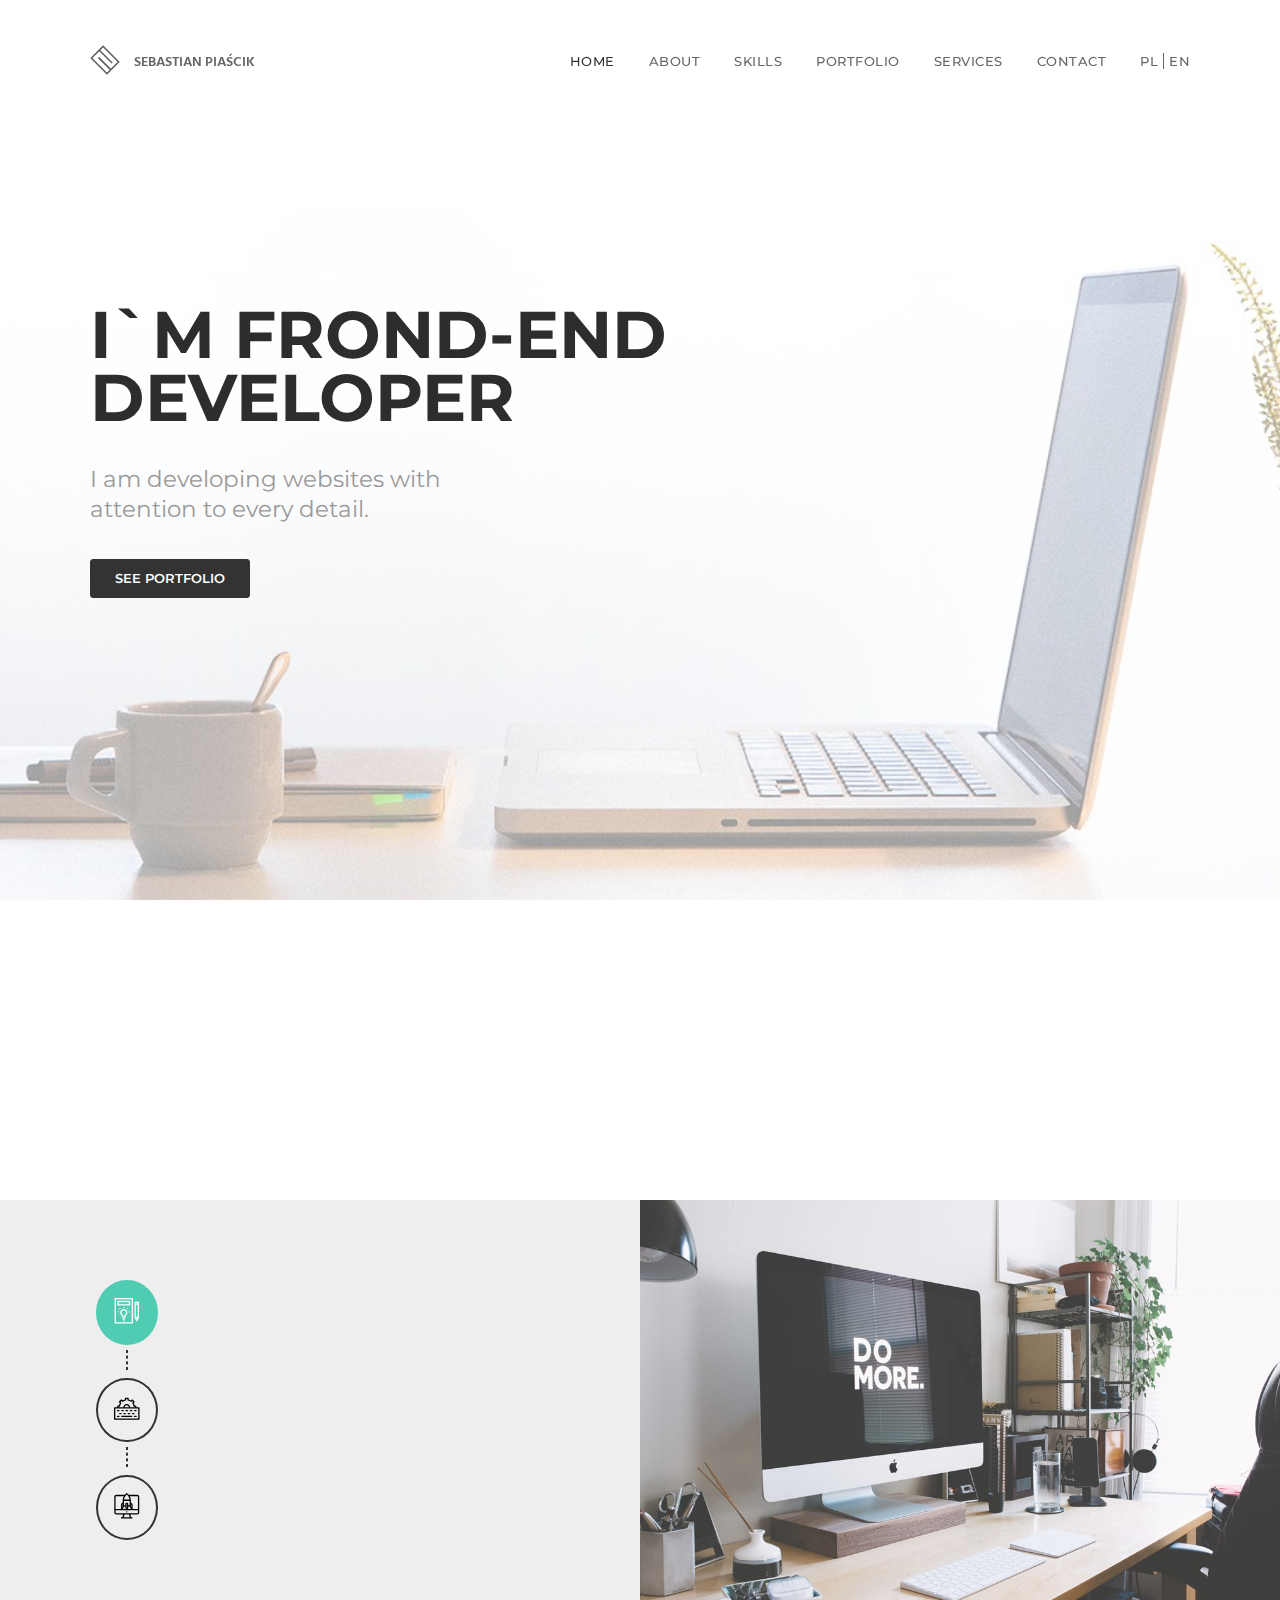
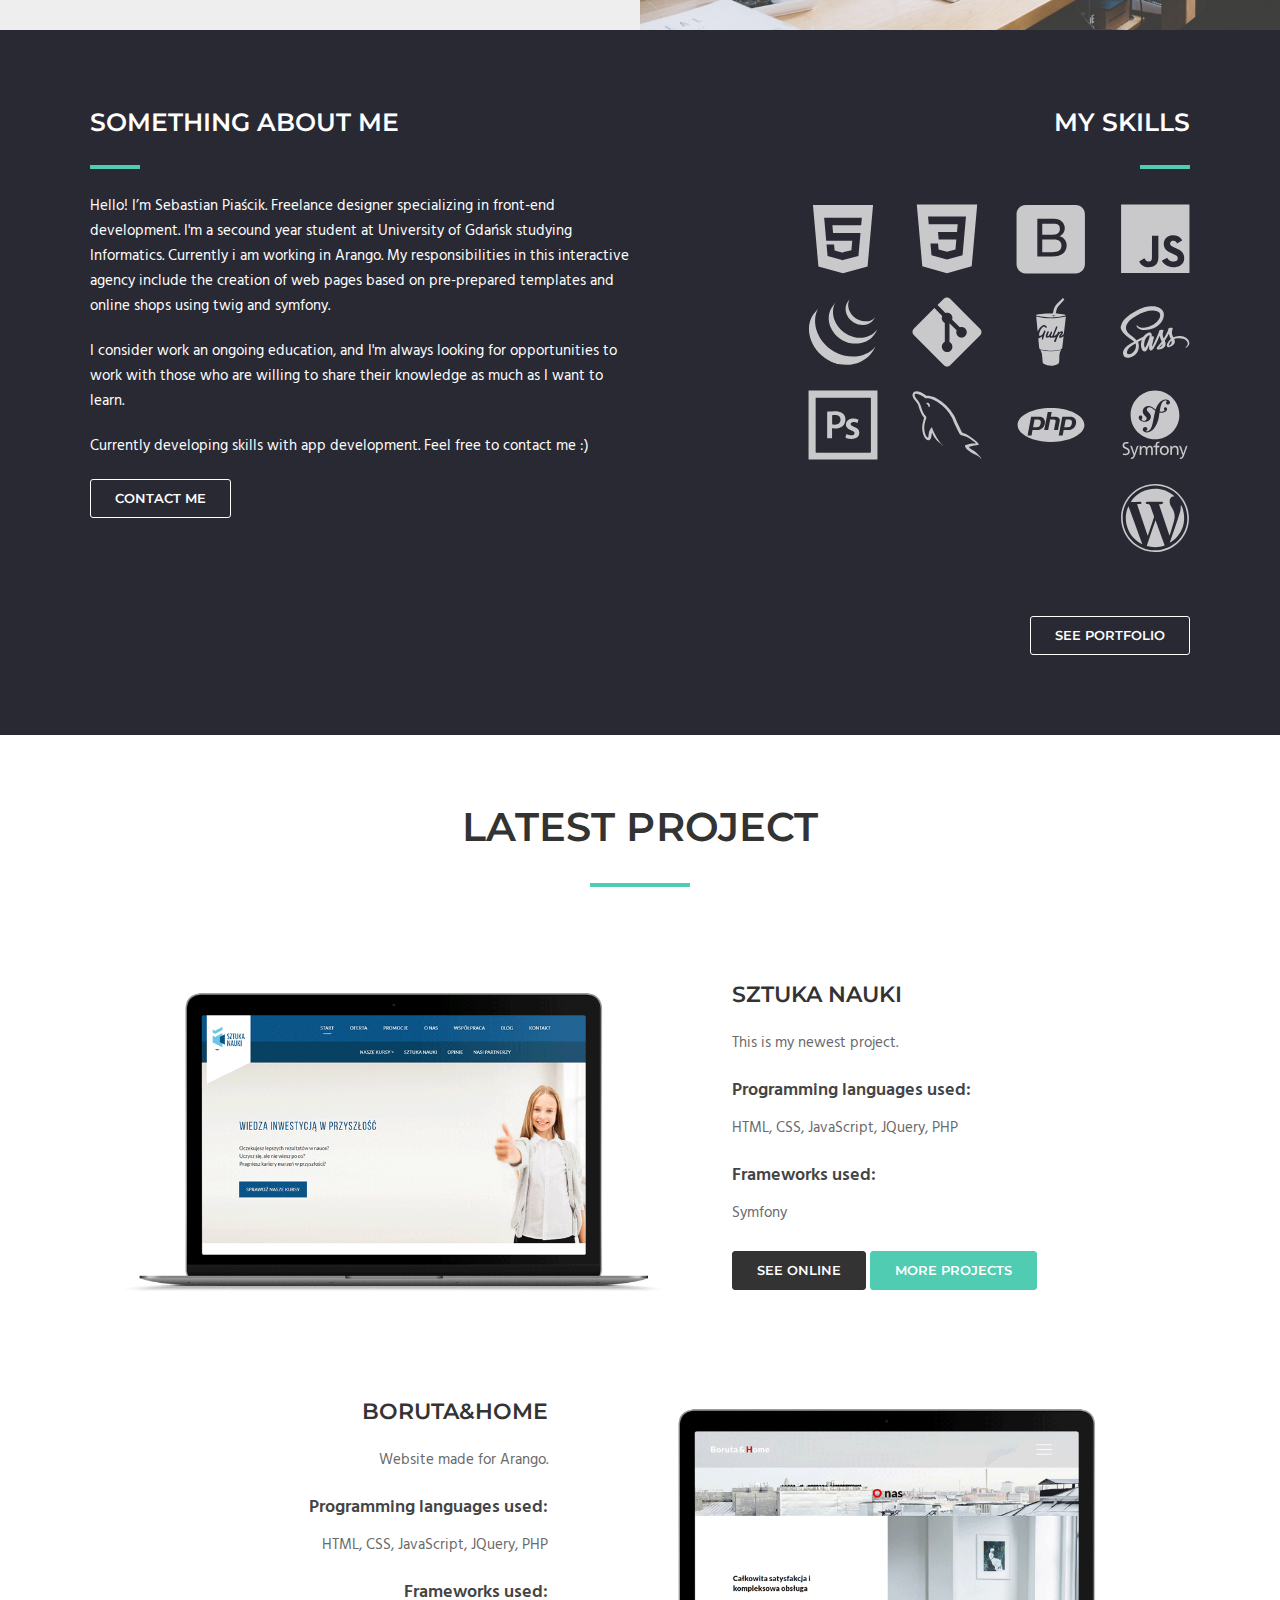
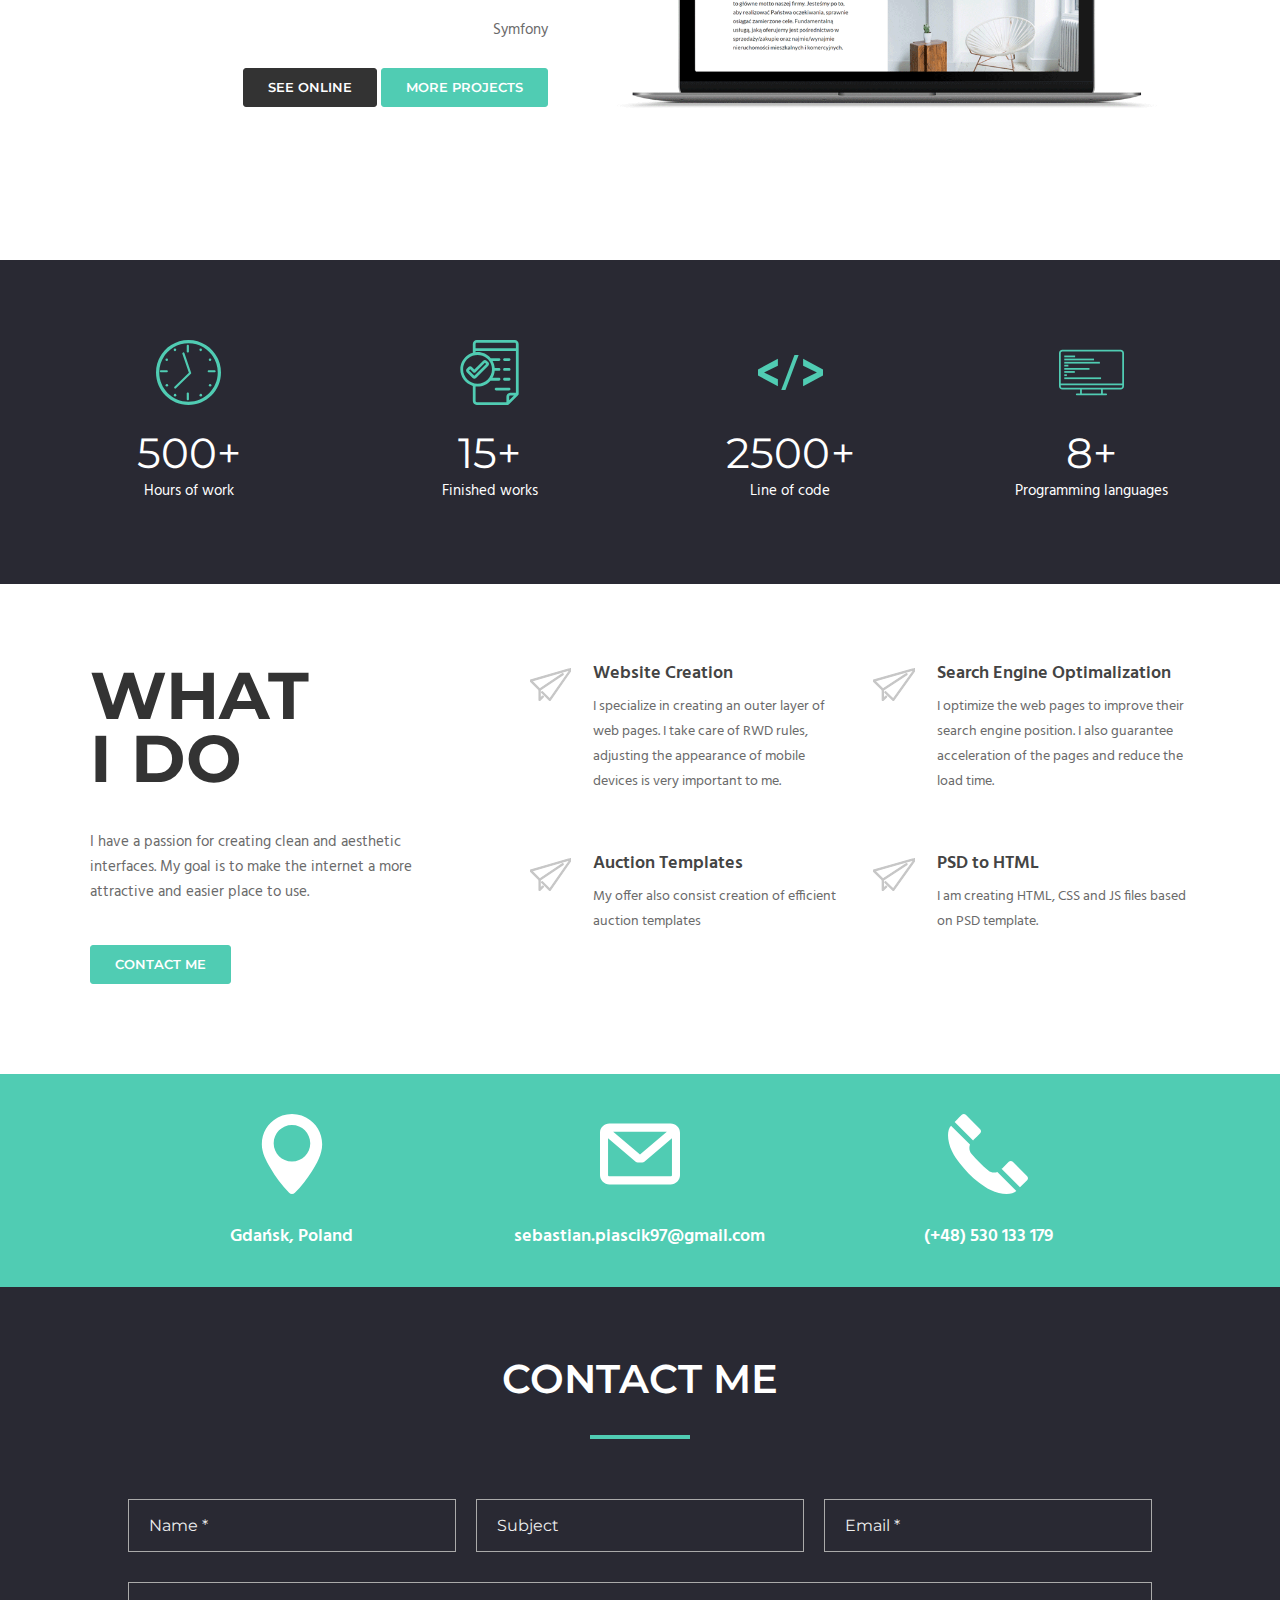
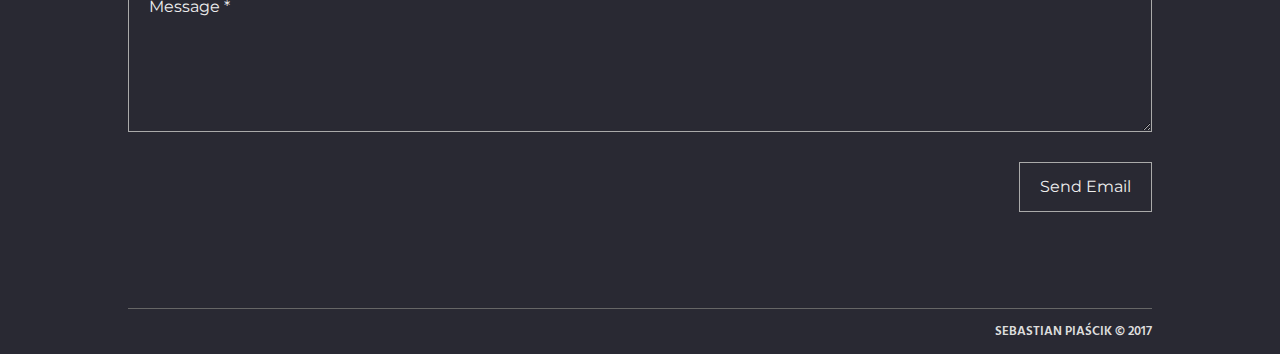
==== en/index.html @ a7806776 "Initial commit" ====
<!DOCTYPE html>
<html lang="en-US">

<head>
    <title>Sebastian Piaścik - Freelancer - Front-end Developer | Portfolio</title>

    <meta charset="utf-8" />
    <meta name="viewport" content="width=device-width, initial-scale=1.0">
    <meta name="author" content="Sebastian">
    <meta name="keywords" content="sebastian piascik, portfolio, web designer, front-end developer, freelancer, strony internetowe, tworca stron">
    <meta name="description" content="Sebastian Piaścik - Front-end developer. Freelance designer specializing in creating responsive websites, allegro templates and simple online stores. Check out my portfolio.">
    <meta name="google-site-verification" content="376Qhj6izyLeun8e3hG7ulQBFDxKnTTjyItqfD8CO_0" />
    <meta property="og:url" content="http://sebastian-piascik.pl">
    <meta property="og:type" content="website">
    <meta property="og:title" content="Sebastian Piaścik - Freelancer - Front-end Developer | Portfolio">
    <meta property="og:description" content="Sebastian Piaścik - Front-end developer. Freelance designer specializing in creating responsive websites, allegro templates and simple online stores. Check out my portfolio.">
    <meta property="og:image" content="http://sebastian-piascik.pl/logo.jpg">
    <!--
    <meta http-equiv="Expires" content="0" />
	<meta http-equiv="Cache-Control" content="no-store, no-cache, must-revalidate" />
	<meta http-equiv="Cache-Control" content="post-check=0, pre-check=0" />
	<meta http-equiv="Pragma" content="no-cache" />
-->

    <link rel="shortcut icon" href="../images/logo666.png" hreflang="en-US">

    <link rel="stylesheet" href="../css/bootstrap.min.css">
    <link rel="stylesheet" href="../css/material-design-iconic-font/material-design-iconic-font.min.css">

    <link rel="stylesheet" href="../css/custom.min.css">
    <link rel="stylesheet" href="../css/style.min.css">
    <link rel="stylesheet" href="../css/responsive.css">



</head>

<body>





    <div class="nav">
        <div class="nav-logo">
            <img src="../images/logo666.png" alt="logo">
            <p>Sebastian Piaścik</p>
        </div>
        <div class="nav-content section-content flex">
            <div class="nav-logo">
                <img src="../images/logo666.png" alt="logo">
                <p>Sebastian Piaścik</p>
            </div>
            <div class="nav-ul">
                <ul>
                    <li class="button-home"><a href="" class="active">Home</a></li>
                    <li class="button-about"><a href="">About</a></li>
                    <li class="button-skills"><a href="">Skills</a></li>
                    <li class="button-portfolio"><a href="">Portfolio</a></li>
                    <li class="button-services"><a href="">Services</a></li>
                    <li class="button-contact"><a href="">Contact</a></li>
                    <li><a href="../" class="lang"><span>PL</span></a><a href="" class="lang"><span>EN</span></a></li>
                </ul>
            </div>
            <div class="hamburger">
                <div class="bar bar-1"></div>
                <div class="bar bar-2"></div>
                <div class="bar bar-3"></div>
            </div>
        </div>
        <div class="hamburger">
            <div class="hamburger-content">
                <div class="bar bar-1"></div>
                <div class="bar bar-2"></div>
                <div class="bar bar-3"></div>
            </div>
        </div>
    </div>




    <div class="wallpaper flex" id="home">
        <div class="wallpaper-content section-content">
            <h1>I`m Frond-end<br/>Developer</h1>
            <h3>I am developing websites with<br/>attention to every detail.</h3>
            <div class="buttons">
                <div class="button button-black button-link"><a href="portfolio.html">See portfolio</a></div>
                <div class="button button-color button-contact">Contact me</div>
            </div>
        </div>
    </div>


    <div class="features section">
        <div class="features-content section-content row">
            <div class="feature feature-1 flex col-sm-4">
                <div class="feature-img">
                    <img src="../images/ikony/marketing-icons/dart-board.svg" alt="ikona atuty">
                </div>
                <div class="feature-content">
                    <h6>Stunning Design</h6>
                    <p>I have a passion for creating clean and aesthetic website templates using new development trends.</p>
                    <p class="link link-services">what i do</p>
                </div>
            </div>
            <div class="feature feature-2 flex col-sm-4">
                <div class="feature-img">
                    <img class="feature-bigger" src="../images/ikony/responsive.svg" alt="ikona atuty">
                </div>
                <div class="feature-content">
                    <h6>Responsive Layout</h6>
                    <p>All of my websites are created in a way to adapt to different devices, platforms or browsers.</p>
                    <p class="link link-services">what i do</p>
                </div>
            </div>
            <div class="feature feature-3 flex col-sm-4">
                <div class="feature-img">
                    <img class="feature-bigger" src="../images/ikony/laptop.svg" alt="ikona atuty">
                </div>
                <div class="feature-content">
                    <h6>Pixel Perfect</h6>
                    <p> I am developing pixel-perfect websites and apps while maintaining a semantic, modular, and DRY code base.</p>
                    <p class="link link-services">what i do</p>
                </div>
            </div>
        </div>
    </div>



    <div class="info flex">
        <div class="info-content col-sm-6">
            <div class="info-content-inside">
                <div class="info-images">
                    <div class="info-image-container active" data-info='1'>
                        <svg xmlns="http://www.w3.org/2000/svg" viewBox="0 0 295.5 295.5" width="512" height="512"><path d="M113.2 127.1c-23.1 0-42 18.9-42 42 0 15.5 12.2 28 13.6 29.4 2.3 2.3 5.3 7.3 6.3 10.5l3.4 13.7c0.8 3.4 3.8 5.7 7.3 5.7h23c3.5 0 6.5-2.4 7.3-5.7l3.4-13.7c1-3.1 4-8.2 6.3-10.5 1.4-1.4 13.6-13.9 13.6-29.4C155.1 145.9 136.3 127.1 113.2 127.1zM131 187.9c-4.1 4.1-8.5 11.4-10.1 17 0 0.1-0.1 0.2-0.1 0.3l-2 8.2h-11.2l-2-8.2c0-0.1-0.1-0.2-0.1-0.3 -1.6-5.6-6-12.9-10.1-17 -2.5-2.6-9.2-10.9-9.2-18.8 0-14.9 12.1-27 27-27 14.9 0 27 12.1 27 27C140.1 176.9 133.5 185.3 131 187.9z" class="a"/><path d="M212.2 0h-198c-4.1 0-7.5 3.4-7.5 7.5V288c0 4.1 3.4 7.5 7.5 7.5h198c4.1 0 7.5-3.4 7.5-7.5V7.5C219.7 3.4 216.3 0 212.2 0zM204.7 280.5h-183V15h183V280.5z" class="a"/><path d="M47.2 87.8h132c4.1 0 7.5-3.4 7.5-7.5V40.5c0-4.1-3.4-7.5-7.5-7.5h-132c-4.1 0-7.5 3.4-7.5 7.5v39.8C39.7 84.4 43 87.8 47.2 87.8zM54.7 48h117v24.8h-117V48z" class="a"/><path d="M121.4 235.3h-16.5c-4.1 0-7.5 3.4-7.5 7.5s3.4 7.5 7.5 7.5h16.5c4.1 0 7.5-3.4 7.5-7.5S125.6 235.3 121.4 235.3z" class="a"/><path d="M113.4 254.8h-0.5c-4.1 0-7.5 3.4-7.5 7.5s3.4 7.5 7.5 7.5h0.5c4.1 0 7.5-3.4 7.5-7.5S117.6 254.8 113.4 254.8z" class="a"/><path d="M113.4 118.3c4.1 0 7.5-3.4 7.5-7.5s-3.4-7.5-7.5-7.5h-0.5c-4.1 0-7.5 3.4-7.5 7.5s3.4 7.5 7.5 7.5H113.4z" class="a"/><path d="M75.9 123.8c0-4.1-3.4-7.5-7.5-7.5h-0.5c-4.1 0-7.5 3.4-7.5 7.5s3.4 7.5 7.5 7.5h0.5C72.6 131.3 75.9 127.9 75.9 123.8z" class="a"/><path d="M158.4 116.3h-0.5c-4.1 0-7.5 3.4-7.5 7.5s3.4 7.5 7.5 7.5h0.5c4.1 0 7.5-3.4 7.5-7.5S162.6 116.3 158.4 116.3z" class="a"/><path d="M175.4 152.8h-0.5c-4.1 0-7.5 3.4-7.5 7.5s3.4 7.5 7.5 7.5h0.5c4.1 0 7.5-3.4 7.5-7.5S179.6 152.8 175.4 152.8z" class="a"/><path d="M54.4 152.8h-0.5c-4.1 0-7.5 3.4-7.5 7.5s3.4 7.5 7.5 7.5h0.5c4.1 0 7.5-3.4 7.5-7.5S58.6 152.8 54.4 152.8z" class="a"/><path d="M237.7 225.4c0 1.2 0.3 2.3 0.8 3.4l18.1 36.2c1.3 2.5 3.9 4.1 6.7 4.1s5.4-1.6 6.7-4.1l18.1-36.2c0.5-1 0.8-2.2 0.8-3.4V47.8c0-4.1-3.4-7.5-7.5-7.5h-36.2c-4.1 0-7.5 3.4-7.5 7.5V225.4zM252.7 217.9V79.4h21.2v138.6H252.7zM273.8 55.3v9.1h-21.2V55.3H273.8zM263.3 244.8l-6-11.9h11.9L263.3 244.8z" class="a"/></svg>
                    </div>
                    <div class="vertical-line-container">
                        <div class="vertical-line"></div>
                    </div>
                    <div class="info-image-container" data-info='2'>
                        <svg xmlns="http://www.w3.org/2000/svg" viewBox="0 0 295.5 295.5" width="512" height="512"><path d="M288 129.4h-28.8v-12.1c0-4.1-3.4-7.5-7.5-7.5h-12.5c-2.3-9.6-6-18.7-11.1-27.1l9-9.1c2.9-2.9 2.9-7.6 0-10.5l-21-21.4c-1.4-1.4-3.3-2.2-5.3-2.2 -2 0-3.9 0.8-5.3 2.2l-8.8 9c-8.2-5.1-17.1-8.8-26.5-11.1V26.6c0-4.1-3.4-7.5-7.5-7.5h-29.7c-4.1 0-7.5 3.4-7.5 7.5v12.9c-9.4 2.3-18.2 6-26.5 11.1l-8.8-9c-1.4-1.4-3.3-2.2-5.3-2.2h0c-2 0-3.9 0.8-5.3 2.2L58.4 63c-2.9 2.9-2.9 7.6 0 10.5l9 9.1c-5.1 8.4-8.8 17.5-11.1 27.1H43.8c-4.1 0-7.5 3.4-7.5 7.5v12.1H7.5c-4.1 0-7.5 3.4-7.5 7.5v132c0 4.1 3.4 7.5 7.5 7.5H288c4.1 0 7.5-3.4 7.5-7.5v-132C295.5 132.7 292.1 129.4 288 129.4zM51.3 124.8h11.1c3.7 0 6.8-2.6 7.4-6.2 2-11.8 6.5-22.7 13.3-32.6 2.1-3 1.7-7-0.8-9.5l-8-8.1 10.5-10.7 7.8 8c2.6 2.6 6.7 3 9.7 0.8C111.9 59.5 122.6 55 134.2 53c3.6-0.6 6.2-3.7 6.2-7.4V34.1h14.7v11.4c0 3.6 2.6 6.8 6.2 7.4 11.6 2 22.3 6.6 31.9 13.5 3 2.2 7.1 1.8 9.7-0.8l7.8-8 10.5 10.7 -8 8.1c-2.5 2.6-2.9 6.6-0.8 9.5 6.8 9.8 11.3 20.8 13.3 32.6 0.6 3.6 3.7 6.2 7.4 6.2h11.1v4.6h-56.6c-1.5-21-18.8-37.5-39.9-37.5s-38.3 16.6-39.9 37.5h-56.6V124.8zM122.9 129.4c1.5-12.7 12-22.5 24.8-22.5 12.8 0 23.3 9.9 24.8 22.5H122.9zM280.5 261.4H15v-117h265.5V261.4z" class="a"/><path d="M40.5 177.4H57c4.1 0 7.5-3.4 7.5-7.5 0-4.1-3.4-7.5-7.5-7.5H40.5c-4.1 0-7.5 3.4-7.5 7.5C33 174 36.4 177.4 40.5 177.4z" class="a"/><path d="M90 177.4h16.5c4.1 0 7.5-3.4 7.5-7.5 0-4.1-3.4-7.5-7.5-7.5H90c-4.1 0-7.5 3.4-7.5 7.5C82.5 174 85.9 177.4 90 177.4z" class="a"/><path d="M139.5 177.4H156c4.1 0 7.5-3.4 7.5-7.5 0-4.1-3.4-7.5-7.5-7.5h-16.5c-4.1 0-7.5 3.4-7.5 7.5C132 174 135.4 177.4 139.5 177.4z" class="a"/><path d="M189 177.4h16.5c4.1 0 7.5-3.4 7.5-7.5 0-4.1-3.4-7.5-7.5-7.5H189c-4.1 0-7.5 3.4-7.5 7.5C181.5 174 184.9 177.4 189 177.4z" class="a"/><path d="M238.5 177.4H255c4.1 0 7.5-3.4 7.5-7.5 0-4.1-3.4-7.5-7.5-7.5h-16.5c-4.1 0-7.5 3.4-7.5 7.5C231 174 234.4 177.4 238.5 177.4z" class="a"/><path d="M40.5 243.4H57c4.1 0 7.5-3.4 7.5-7.5 0-4.1-3.4-7.5-7.5-7.5H40.5c-4.1 0-7.5 3.4-7.5 7.5C33 240 36.4 243.4 40.5 243.4z" class="a"/><path d="M205.5 228.4H89.8c-4.1 0-7.5 3.4-7.5 7.5 0 4.1 3.4 7.5 7.5 7.5H205.5c4.1 0 7.5-3.4 7.5-7.5C213 231.7 209.6 228.4 205.5 228.4z" class="a"/><path d="M255 228.4h-16.5c-4.1 0-7.5 3.4-7.5 7.5 0 4.1 3.4 7.5 7.5 7.5H255c4.1 0 7.5-3.4 7.5-7.5C262.5 231.7 259.1 228.4 255 228.4z" class="a"/><path d="M57.8 202.9c0 4.1 3.4 7.5 7.5 7.5h16.5c4.1 0 7.5-3.4 7.5-7.5 0-4.1-3.4-7.5-7.5-7.5h-16.5C61.1 195.4 57.8 198.7 57.8 202.9z" class="a"/><path d="M107.3 202.9c0 4.1 3.4 7.5 7.5 7.5h16.5c4.1 0 7.5-3.4 7.5-7.5 0-4.1-3.4-7.5-7.5-7.5h-16.5C110.6 195.4 107.3 198.7 107.3 202.9z" class="a"/><path d="M156.8 202.9c0 4.1 3.4 7.5 7.5 7.5h16.5c4.1 0 7.5-3.4 7.5-7.5 0-4.1-3.4-7.5-7.5-7.5h-16.5C160.1 195.4 156.8 198.7 156.8 202.9z" class="a"/><path d="M206.3 202.9c0 4.1 3.4 7.5 7.5 7.5h16.5c4.1 0 7.5-3.4 7.5-7.5 0-4.1-3.4-7.5-7.5-7.5h-16.5C209.6 195.4 206.3 198.7 206.3 202.9z" class="a"/></svg>
                    </div>
                    <div class="vertical-line-container">
                        <div class="vertical-line"></div>
                    </div>
                    <div class="info-image-container" data-info='3'>
                        <svg xmlns="http://www.w3.org/2000/svg" viewBox="0 0 295.5 295.5" width="512" height="512"><path d="M147.7 211c-2 0-3.9 0.8-5.3 2.2 -1.4 1.4-2.2 3.3-2.2 5.3 0 2 0.8 3.9 2.2 5.3 1.4 1.4 3.3 2.2 5.3 2.2 2 0 3.9-0.8 5.3-2.2 1.4-1.4 2.2-3.3 2.2-5.3 0-2-0.8-3.9-2.2-5.3C151.7 211.8 149.7 211 147.7 211z" class="a"/><path d="M268.7 21.3h-96.7c-9.6-12.3-18.6-19.2-19.4-19.8 -2.7-2-6.3-2-9 0 -0.8 0.6-9.8 7.5-19.4 19.8H26.7c-13 0-23.5 10.5-23.5 23.5V226.1c0 13 10.5 23.5 23.5 23.5h80.2l-10.3 30.9h-9.8c-4.1 0-7.5 3.4-7.5 7.5s3.4 7.5 7.5 7.5h15.2c0 0 0 0 0 0 0 0 0 0 0 0h91.3c0 0 0 0 0 0 0 0 0 0 0 0h15.2c4.1 0 7.5-3.4 7.5-7.5s-3.4-7.5-7.5-7.5h-9.8l-10.3-30.9h80.2c13 0 23.5-10.5 23.5-23.5V44.8C292.2 31.9 281.7 21.3 268.7 21.3zM268.7 36.3c4.7 0 8.5 3.8 8.5 8.5V185.6h-61.1v-47c0-12.7-8.5-23.4-20.2-26.6V88.2c0-20.7-6.2-38.2-13.9-51.9H268.7zM114.1 163c0.8-1.2 1.3-2.7 1.3-4.2v-2.4h15.2v11c0 5.1 3.4 12.4 6.7 18.3H99L114.1 163zM95.2 164.3v-25.6c0-4.2 2-7.9 5.2-10.2v28.1L95.2 164.3zM201.1 164.3l-5.2-7.7v-28.1c3.1 2.3 5.2 6 5.2 10.2V164.3zM181 118.5v22.9h-15.2v-11.3c0-10.5-7.9-19.1-17.6-19.1 -9.7 0-17.6 8.6-17.6 19.1v11.3H115.4v-22.9V91.7h65.6V118.5zM145.6 167.4V130.1c0-2.5 1.5-4.1 2.6-4.1 1.1 0 2.6 1.6 2.6 4.1l0 37.2c-0.1 1.1-1.1 3.7-2.6 6.7C146.7 171 145.7 168.5 145.6 167.4zM165.7 167.4v-11h15.2v2.4c0 1.5 0.4 2.9 1.3 4.2l15.1 22.7h-38.3C162.3 179.8 165.7 172.5 165.7 167.4zM148.2 17.4c8.7 8.2 27.5 28.8 31.9 58.2h-63.7C120.7 46.2 139.4 25.6 148.2 17.4zM26.7 36.3h87.6c-7.7 13.7-13.9 31.2-13.9 51.9v23.8c-11.6 3.3-20.2 14-20.2 26.6v47H18.2V44.8C18.2 40.1 22.1 36.3 26.7 36.3zM183 280.5h-70.5l10.3-30.9h49.9L183 280.5zM268.7 234.6H26.7c-4.7 0-8.5-3.8-8.5-8.5v-25.4h259v25.4C277.2 230.7 273.4 234.6 268.7 234.6z" class="a"/></svg>
                    </div>
                </div>
                <div class="info-section">
                    <div class="info-section-content" data-info="1">
                        <h4>Planning</h4>
                        <div class="under-line"></div>
                        <p>The first thing I do with any project is figure out exactly what I want to achieve and write it down. I ask question like: 'What is the purpose of the project?' or 'What problem am I trying to solve?'</p>
                        <p>After some initial research, i go to next step which is "Programming".</p>
                    </div>
                    <div class="info-section-content" data-info="2">
                        <h4>Execution</h4>
                        <div class="under-line"></div>
                        <p>At this stage of web development i mainly deal with page coding.</p>
                        <p>It takes me from a few days to a few weeks depending on the complexity of the project.</p>
                    </div>
                    <div class="info-section-content" data-info="3">
                        <h4>Launching</h4>
                        <div class="under-line"></div>
                        <p>Here I show you my final work.</p>
                    </div>
                </div>
            </div>
        </div>
        <div class="info-img col-sm-6">
            <img src="../images/wallpaper/13.jpg" alt="baner">
        </div>
    </div>




    <div class="skills about">
        <div class="skills-content section-content flex">
            <div class="skills-description col-sm-6">
                <h4>Something about me</h4>
                <div class="under-line"></div>
                <p>Hello! I’m Sebastian Piaścik. Freelance designer specializing in front-end development. I'm a secound year student at University of Gdańsk studying Informatics. Currently i am working in Arango. My responsibilities in this interactive agency include the creation of web pages based on pre-prepared templates and online shops using twig and symfony.</p>
                <p>I consider work an ongoing education, and I'm always looking for opportunities to work with those who are willing to share their knowledge as much as I want to learn.</p>
                <p>Currently developing skills with app development. Feel free to contact me :)</p>
                <div class="button button-contact">Contact me</div>
            </div>
            <div class="skills-description skills-description-2 col-sm-6">
                <h4>My skills</h4>
                <div class="under-line"></div>
                <div class="skills-images">
                    <svg viewBox="0 0 128 128">
<path class="html" fill="#fff" d="M9.032 2l10.005 112.093 44.896 12.401 45.02-12.387 10.015-112.107h-109.936zm89.126 26.539l-.627 7.172-.276 3.289h-52.665000000000006l1.257 14h50.156000000000006l-.336 3.471-3.233 36.119-.238 2.27-28.196 7.749v.002l-.034.018-28.177-7.423-1.913-21.206h13.815000000000001l.979 10.919 15.287 4.081h.043v-.546l15.355-3.875 1.604-17.579h-47.698l-3.383-38.117-.329-3.883h68.939l-.33 3.539z"></path>
</svg>
                    <svg viewBox="0 0 128 128">
<path class="css" fill="#fff" d="M8.76 1l10.055 112.883 45.118 12.58 45.244-12.626 10.063-112.837h-110.48zm89.591 25.862l-3.347 37.605.01.203-.014.467v-.004l-2.378 26.294-.262 2.336-28.36 7.844v.001l-.022.019-28.311-7.888-1.917-21.739h13.883l.985 11.054 15.386 4.17-.004.008v-.002l15.443-4.229 1.632-18.001h-32.282999999999994l-.277-3.043-.631-7.129-.331-3.828h34.748999999999995l1.264-14h-52.926l-.277-3.041-.63-7.131-.332-3.828h69.281l-.331 3.862z"></path>
</svg>
                    <svg viewBox="0 0 128 128">
<path class="bootstrap" fill="#fff" d="M75.701 65.603c-2.334-.768-5.694-.603-10.08-.603h-17.621v23h18.844c2.944 0 5.012-.315 6.203-.535 2.099-.376 3.854-1.104 5.264-1.982 1.409-.876 2.568-2.205 3.478-3.881.908-1.676 1.363-3.637 1.363-5.83 0-2.568-.658-4.54-1.975-6.436-1.316-1.896-3.141-2.965-5.476-3.733zM73.282 55.087c2.317-.688 4.064-1.89 5.239-3.487 1.176-1.598 1.763-3.631 1.763-6.044 0-2.286-.549-4.314-1.646-6.054s-2.662-2.413-4.699-3.056c-2.037-.641-5.53-.446-10.48-.446h-15.459v20h16.587c4.042 0 6.939-.38 8.695-.913zM126 18.625c0-9.182-7.443-16.625-16.625-16.625h-91.75c-9.182 0-16.625 7.443-16.625 16.625v91.75c0 9.182 7.443 16.625 16.625 16.625h91.75c9.182 0 16.625-7.443 16.625-16.625v-91.75zm-35.447 66.12c-1.362 2.773-3.047 4.911-5.052 6.415-2.006 1.504-4.521 2.78-7.544 3.548-3.022.769-6.728 1.292-11.113 1.292h-27.844v-69h27.42c5.264 0 9.485.609 12.665 2.002 3.181 1.395 5.671 3.497 7.474 6.395 1.801 2.898 2.702 5.907 2.702 9.071 0 2.945-.8 5.708-2.397 8.308-1.598 2.602-4.011 4.694-7.237 6.292 4.166 1.222 7.37 3.304 9.61 6.248 2.24 2.945 3.36 6.422 3.36 10.432 0 3.227-.681 6.225-2.044 8.997z"></path>
</svg>
                    <svg viewBox="0 0 128 128">
<path class="js" fill="#fff" d="M2 1v125h125v-125h-125zm66.119 106.513c-1.845 3.749-5.367 6.212-9.448 7.401-6.271 1.44-12.269.619-16.731-2.059-2.986-1.832-5.318-4.652-6.901-7.901l9.52-5.83c.083.035.333.487.667 1.071 1.214 2.034 2.261 3.474 4.319 4.485 2.022.69 6.461 1.131 8.175-2.427 1.047-1.81.714-7.628.714-14.065-.001-10.115.046-20.188.046-30.188h11.709c0 11 .06 21.418 0 32.152.025 6.58.596 12.446-2.07 17.361zm48.574-3.308c-4.07 13.922-26.762 14.374-35.83 5.176-1.916-2.165-3.117-3.296-4.26-5.795 4.819-2.772 4.819-2.772 9.508-5.485 2.547 3.915 4.902 6.068 9.139 6.949 5.748.702 11.531-1.273 10.234-7.378-1.333-4.986-11.77-6.199-18.873-11.531-7.211-4.843-8.901-16.611-2.975-23.335 1.975-2.487 5.343-4.343 8.877-5.235l3.688-.477c7.081-.143 11.507 1.727 14.756 5.355.904.916 1.642 1.904 3.022 4.045-3.772 2.404-3.76 2.381-9.163 5.879-1.154-2.486-3.069-4.046-5.093-4.724-3.142-.952-7.104.083-7.926 3.403-.285 1.023-.226 1.975.227 3.665 1.273 2.903 5.545 4.165 9.377 5.926 11.031 4.474 14.756 9.271 15.672 14.981.882 4.916-.213 8.105-.38 8.581z"></path>
</svg>
                    <svg viewBox="0 0 128 128">
<path class="jq" fill="#fff" d="M65.283 106.928c-.828-.187-1.633-.446-2.441-.685l-.609-.185c-.79-.242-1.573-.497-2.352-.765l-.323-.117c-.698-.245-1.388-.504-2.074-.769l-.582-.229c-.752-.297-1.5-.607-2.238-.931l-.447-.198c-.635-.288-1.263-.578-1.889-.879l-.546-.262c-.491-.239-.977-.493-1.461-.743-.324-.171-.654-.332-.975-.51-.592-.317-1.173-.646-1.751-.982l-.591-.33c-.769-.452-1.529-.921-2.28-1.397l-.615-.41c-.546-.351-1.088-.709-1.623-1.079l-.523-.367c-.516-.365-1.026-.734-1.534-1.109l-.679-.514c-.464-.355-.927-.713-1.384-1.082l-.617-.495c-.581-.479-1.156-.959-1.724-1.453l-.188-.159c-.614-.539-1.217-1.092-1.812-1.647l-.51-.491c-.441-.42-.875-.843-1.302-1.277l-.51-.509c-.543-.556-1.076-1.119-1.599-1.69l-.078-.084c-.553-.604-1.092-1.221-1.621-1.844l-.424-.504c-.395-.475-.785-.956-1.167-1.442l-.427-.532c-.459-.596-.908-1.189-1.347-1.794-12.15-16.574-16.516-39.432-6.804-58.204l-8.611 10.921c-11.029 15.851-9.656 36.476-1.231 53.32.2.404.411.801.617 1.198l.395.759.245.437.439.786c.262.461.53.92.805 1.379l.458.756c.304.491.615.976.934 1.46l.398.614c.438.655.888 1.309 1.352 1.951l.039.05.228.308c.4.553.814 1.099 1.232 1.639l.463.59c.373.469.752.935 1.139 1.399l.435.52c.518.61 1.047 1.217 1.586 1.812l.032.033.062.068c.526.575 1.066 1.137 1.612 1.699l.517.521c.423.426.853.845 1.287 1.262l.526.5c.58.547 1.166 1.083 1.764 1.607l.028.022.307.262c.526.456 1.062.909 1.603 1.353l.664.529c.441.354.887.702 1.336 1.044l.714.543c.495.365.995.724 1.499 1.075l.546.387.15.107c.478.329.967.646 1.456.963l.63.42c.749.474 1.51.943 2.278 1.396l.63.355c.565.326 1.134.646 1.711.959.312.168.632.327.946.488.407.213.811.429 1.225.636l.283.137.501.242c.641.306 1.287.607 1.94.897l.41.184c.748.327 1.502.641 2.263.941l.551.217c.704.271 1.418.539 2.135.791l.268.093c.786.275 1.581.53 2.381.779l.575.172c.814.245 1.618.538 2.458.693 53.339 9.727 68.833-32.053 68.833-32.053-13.014 16.954-36.112 21.426-57.997 16.447zM46.069 63.697c1.195 1.713 2.52 3.751 4.105 5.127.575.633 1.176 1.251 1.79 1.858l.472.465c.596.578 1.202 1.146 1.828 1.698l.074.064.018.018c.693.608 1.408 1.191 2.135 1.767l.484.378c.729.559 1.472 1.107 2.233 1.631l.065.049c.336.232.679.448 1.02.672l.482.319c.544.349 1.096.689 1.656 1.015l.234.136c.483.278.973.552 1.463.818l.521.271c.339.177.678.358 1.024.53l.155.07c.702.346 1.411.68 2.136.995l.472.194c.578.246 1.163.486 1.75.71l.75.275c.533.198 1.068.378 1.608.559l.727.233c.767.238 1.525.539 2.324.672 41.183 6.823 50.69-24.886 50.69-24.886-8.57 12.343-25.168 18.233-42.879 13.635-.787-.207-1.562-.431-2.333-.674l-.7-.227c-.548-.177-1.092-.365-1.632-.562l-.736-.274c-.591-.228-1.176-.462-1.756-.708l-.473-.2c-.727-.316-1.443-.65-2.148-.999-.364-.177-.721-.364-1.078-.548l-.622-.32c-.458-.248-.914-.506-1.363-.77l-.326-.185c-.558-.325-1.106-.661-1.65-1.008l-.498-.332c-.358-.232-.717-.469-1.069-.707-.759-.524-1.497-1.072-2.226-1.628l-.501-.395c-7.752-6.12-13.897-14.486-16.819-23.971-3.062-9.836-2.401-20.878 2.903-29.84l-6.517 9.2c-7.977 11.478-7.543 26.844-1.321 38.983 1.043 2.038 2.216 4.013 3.528 5.892zM89.476 49.498c.339.125.678.237 1.022.354l.451.143c.484.152.966.329 1.467.424 22.739 4.394 28.908-11.669 30.549-14.034-5.403 7.779-14.482 9.646-25.623 6.942-.88-.213-1.848-.531-2.696-.832-1.088-.388-2.16-.83-3.201-1.329-1.979-.951-3.864-2.104-5.612-3.424-9.969-7.565-16.162-21.994-9.657-33.745l-3.52 4.851c-4.702 6.92-5.164 15.514-1.901 23.156 3.441 8.112 10.492 14.475 18.721 17.494z"></path>
</svg>
                    <svg viewBox="0 0 128 128">
<path class="git" fill="#fff" d="M124.742 58.378l-55.117-55.114c-3.172-3.174-8.32-3.174-11.497 0l-11.443 11.446 14.518 14.518c3.375-1.139 7.243-.375 9.932 2.314 2.703 2.706 3.462 6.607 2.293 9.993l13.992 13.994c3.385-1.167 7.292-.413 9.994 2.295 3.78 3.777 3.78 9.9 0 13.679-3.78 3.78-9.901 3.78-13.683 0-2.842-2.844-3.545-7.019-2.105-10.521l-13.048-13.049-.002 34.341c.922.455 1.791 1.063 2.559 1.828 3.779 3.777 3.779 9.898 0 13.683-3.779 3.777-9.904 3.777-13.679 0-3.778-3.784-4.088-9.905-.311-13.683.934-.933 1.855-1.638 2.855-2.11v-34.659c-1-.472-1.92-1.172-2.856-2.111-2.861-2.86-3.396-7.06-1.928-10.576l-14.233-14.313-37.754 37.79c-3.175 3.177-3.155 8.325.02 11.5l55.126 55.114c3.173 3.174 8.325 3.174 11.503 0l54.86-54.858c3.175-3.176 3.178-8.327.004-11.501z"></path>
</svg>
                    <svg viewBox="0 0 128 128">
<path class="gulp" fill-rule="evenodd" clip-rule="evenodd" fill="#fff" d="M36.965 35.459c.877 9.232 1.747 18.412 2.637 27.798 1.451-2.495 2.501-4.888 4.085-6.848 1.475-1.826 3.334-3.511 5.357-4.678 2.641-1.524 6.104-.089 6.96 2.614.23.725-.319 1.697-.511 2.556-.646-.341-1.479-.529-1.901-1.051-1.793-2.217-2.873-2.479-4.856-.563-3.699 3.576-5.779 8.056-6.573 13.091-.153.974.456 2.067.713 3.105 1.011-.348 2.185-.476 3.002-1.084 2.656-1.977 4.302-4.666 5.21-7.88.197-.696 1.265-1.145 1.933-1.708.32.658 1.05 1.433.897 1.954-1.407 4.84-2.934 9.649-4.536 14.429-.162.484-1.051.725-1.604 1.079-.223-.636-.692-1.302-.617-1.901.168-1.358.605-2.683.91-3.927l-7.24 3.333c.405 4.622.825 9.807 1.323 14.985.382 3.954 1.029 4.978 4.923 5.728 4.544.875 9.173 1.434 13.792 1.774 6.825.503 13.59-.119 20.23-1.904 2.472-.664 3.458-2.29 3.635-4.717.162-2.235.524-4.456.775-6.685.493-4.391.972-8.783 1.476-13.358-1.667 1.056-2.978 2.238-4.511 2.739-1.116.365-2.524-.169-3.803-.303.245-1.174.23-2.497.796-3.487.922-1.618 2.224-3.021 3.364-4.515l-.491-.591c-.817.483-1.832.8-2.413 1.485-1.182 1.394-2.339 2.886-3.13 4.52-1.324 2.735-2.333 5.622-3.518 8.426-.515 1.216-.959 3.076-2.684 2.366-1.845-.761-.547-2.386-.114-3.542.689-1.844 1.599-3.606 2.215-4.962-1.746.208-3.516.459-5.294.614-.752.064-1.646-.348-2.261-.07-2.045.924-3.341.553-3.766-1.711-.947.615-1.749 1.448-2.694 1.672-1.147.273-2.703.452-3.543-.121-.673-.459-.918-2.184-.688-3.196.457-2.012 1.311-3.946 2.122-5.859.502-1.185 1.007-3.077 2.701-2.253 1.674.813.154 2.185-.232 3.286-.599 1.702-1.209 3.401-1.813 5.101l.96.58c.914-.794 2.053-1.441 2.693-2.415 1.048-1.592 1.681-3.452 2.673-5.086.411-.677 1.296-1.065 1.967-1.584.136.862.462 1.748.354 2.58-.107.841-.698 1.61-.981 2.442-.425 1.246-.768 2.52-1.2 3.969 2.043.078 2.918-.782 3.495-2.299 1.826-4.793 3.672-9.581 5.679-14.3.343-.808 1.509-1.264 2.296-1.884.091.974.525 2.078.216 2.899-1.645 4.349-3.492 8.62-5.228 12.935-.293.727-.387 1.534-.572 2.304 3.059-1.375 5.612-2.895 6.544-6.146.228-.79 1.162-1.377 1.771-2.058l1.416 1.5c.43-.362.824-.774 1.291-1.075 1.47-.947 3.053-1.782 4.603-.315 1.604 1.517.39 2.995-.448 4.307-.912 1.431-2.029 2.73-3.057 4.086 2.312-1.49 5.469-2.158 5.889-5.378 1.024-7.865 1.924-15.746 2.837-23.625.271-2.332.416-4.679.627-7.109-18.21 4.409-36.029 4.436-54.088-.069zM44.781 96.828c.877 2.317 2.209 4.593 2.558 7.011.737 5.147.924 10.372 1.446 15.554.076.755.565 1.792 1.175 2.124 8.98 4.88 18.047 5.726 27.209.389 1.367-.796 1.62-1.847 1.797-3.325.857-7.181-1.051-14.798 3.54-21.56-12.856 3.189-25.403 3.288-37.725-.193zM75.772 36.748c4.362-.421 8.671-1.445 12.985-2.291.813-.159 1.535-.778 2.299-1.185-1.007-.885-1.878-1.311-2.788-1.418-4.53-.535-9.076-.947-13.603-1.508-.684-.085-1.905-.929-1.854-1.083 1.321-3.98 1.256-8.485 4.254-11.839 3.789-4.24 7.617-8.443 11.416-12.648-2.826-3.04-2.864-3.044-5.425-.383-1.448 1.504-2.771 3.15-4.342 4.512-5.813 5.038-9.896 11.005-10.692 18.872-.183 1.805-1.174 2.457-3.069 2.485-6.256.091-12.519.263-18.761.674-3.093.203-6.148.997-9.221 1.523l-.028 1.149c1.923.593 3.809 1.372 5.773 1.749 10.944 2.098 21.991 2.458 33.056 1.391zm-3.496-2.748c-2.477 2-4.524 2-6.501 0h6.501z"></path>
</svg>
                    <svg viewBox="0 0 128 128">
<path class="sass" fill-rule="evenodd" clip-rule="evenodd" fill="#fff" d="M1.219 56.156c0 .703.207 1.167.323 1.618.756 2.933 2.381 5.45 4.309 7.746 2.746 3.272 6.109 5.906 9.554 8.383 2.988 2.148 6.037 4.248 9.037 6.38.515.366 1.002.787 1.561 1.236-.481.26-.881.489-1.297.7-3.959 2.008-7.768 4.259-11.279 6.986-2.116 1.644-4.162 3.391-5.607 5.674-2.325 3.672-3.148 7.584-1.415 11.761.506 1.22 1.278 2.274 2.367 3.053.353.252.749.502 1.162.6 1.058.249 2.136.412 3.207.609l3.033-.002c3.354-.299 6.407-1.448 9.166-3.352 4.312-2.976 7.217-6.966 8.466-12.087.908-3.722.945-7.448-.125-11.153-.099-.344-.224-.681-.354-1.014-.13-.333-.283-.657-.463-1.072l6.876-3.954.103.088c-.125.409-.258.817-.371 1.23-.817 2.984-1.36 6.02-1.165 9.117.208 3.3 1.129 6.389 3.061 9.146 1.562 2.23 5.284 2.313 6.944.075.589-.795 1.16-1.626 1.589-2.513 1.121-2.315 2.159-4.671 3.23-7.011l.187-.428c-.077 1.108-.167 2.081-.208 3.055-.064 1.521.025 3.033.545 4.48.445 1.238 1.202 2.163 2.62 2.326.97.111 1.743-.333 2.456-.896 1.114-.879 2.019-1.965 2.691-3.199 1.901-3.491 3.853-6.961 5.576-10.54 1.864-3.871 3.494-7.855 5.225-11.792l.286-.698c.409 1.607.694 3.181 1.219 4.671.61 1.729 1.365 3.417 2.187 5.058.389.775.344 1.278-.195 1.928-2.256 2.72-4.473 5.473-6.692 8.223-.491.607-.98 1.225-1.389 1.888-.247.403-.411.894-.48 1.364-.133.898.422 1.764 1.383 1.971.878.189 1.813.259 2.708.193 3.097-.228 5.909-1.315 8.395-3.157 3.221-2.386 4.255-5.642 3.475-9.501-.211-1.047-.584-2.065-.947-3.074-.163-.455-.174-.774.123-1.198 2.575-3.677 4.775-7.578 6.821-11.569.081-.157.164-.314.306-.482.663 3.45 1.661 6.775 3.449 9.792-.912.879-1.815 1.676-2.632 2.554-1.799 1.934-3.359 4.034-4.173 6.595-.35 1.104-.619 2.226-.463 3.405.242 1.831 1.742 3.021 3.543 2.604 3.854-.892 7.181-2.708 9.612-5.925 1.636-2.166 1.785-4.582 1.1-7.113-.188-.688-.411-1.365-.651-2.154.951-.295 1.878-.649 2.837-.868 4.979-1.136 9.904-.938 14.702.86 2.801 1.05 5.064 2.807 6.406 5.571 1.639 3.379.733 6.585-2.452 8.721-.297.199-.637.356-.883.605-.151.153-.242.459-.205.67.021.123.346.277.533.275 1.047-.008 1.896-.557 2.711-1.121 2.042-1.413 3.532-3.314 3.853-5.817l.063-.188-.077-1.63c-.031-.094.023-.187.016-.258-.434-3.645-2.381-6.472-5.213-8.688-3.28-2.565-7.153-3.621-11.249-3.788-3.338-.136-6.619.36-9.765 1.503-.897.325-1.786.71-2.688 1.073-.121-.219-.251-.429-.358-.646-.926-1.896-2.048-3.708-2.296-5.882-.176-1.544-.392-3.086-.025-4.613.353-1.469.813-2.913 1.246-4.362.223-.746.066-1.164-.646-1.5-.248-.117-.518-.219-.786-.258-1.75-.254-3.476-.109-5.171.384-.6.175-1.036.511-1.169 1.175-.076.381-.231.746-.339 1.122-.443 1.563-.757 3.156-1.473 4.645-1.794 3.735-3.842 7.329-5.938 10.897-.227.385-.466.763-.752 1.23-.736-1.54-1.521-2.922-1.759-4.542-.269-1.832-.481-3.661-.025-5.479.339-1.356.782-2.687 1.19-4.025.193-.636.104-.97-.472-1.305-.291-.169-.62-.319-.948-.368-1.815-.269-3.603-.128-5.354.438-.543.176-.828.527-.994 1.087-.488 1.652-.904 3.344-1.589 4.915-2.774 6.36-5.628 12.687-8.479 19.013-.595 1.321-1.292 2.596-1.963 3.882-.17.326-.418.613-.63.919-.17-.201-.236-.339-.235-.477.005-.813-.092-1.65.063-2.436.469-2.378 1.009-4.743 1.578-7.099.47-1.946 1.017-3.874 1.538-5.807.175-.647.178-1.252-.287-1.796-.781-.911-2.413-1.111-3.381-.409l-.428.242.083-.69c.204-1.479.245-2.953-.161-4.41-.506-1.816-1.802-2.861-3.686-2.803-.878.027-1.8.177-2.613.497-3.419 1.34-6.048 3.713-8.286 6.568-.203.259-.471.495-.757.654-2.893 1.604-5.795 3.188-8.696 4.778l-3.229 1.769c-.866-.826-1.653-1.683-2.546-2.41-2.727-2.224-5.498-4.393-8.244-6.592-2.434-1.949-4.792-3.979-6.596-6.56-1.342-1.92-2.207-4.021-2.29-6.395-.105-3.025.753-5.789 2.293-8.362 1.97-3.292 4.657-5.934 7.611-8.327 3.125-2.53 6.505-4.678 10.008-6.639 4.901-2.743 9.942-5.171 15.347-6.774 5.542-1.644 11.165-2.585 16.965-1.929 2.28.258 4.494.78 6.527 1.895 1.557.853 2.834 1.97 3.428 3.716.586 1.718.568 3.459.162 5.204-.825 3.534-2.76 6.447-5.195 9.05-3.994 4.267-8.866 7.172-14.351 9.091-3.165 1.107-6.421 1.802-9.765 2.083-2.729.229-5.401-.013-7.985-.962-1.711-.629-3.201-1.591-4.399-2.987-.214-.25-.488-.521-.887-.287-.391.23-.46.602-.329.979.219.626.421 1.278.762 1.838.857 1.405 2.107 2.424 3.483 3.298 2.643 1.681 5.597 2.246 8.66 2.377 4.648.201 9.183-.493 13.654-1.74 6.383-1.78 11.933-4.924 16.384-9.884 3.706-4.13 6.353-8.791 6.92-14.419.277-2.747-.018-5.438-1.304-7.944-1.395-2.715-3.613-4.734-6.265-6.125-3.862-2.025-8.03-3.204-12.332-3.204h-4.31c-5.21 0-10.247 1.493-15.143 3.274-3.706 1.349-7.34 2.941-10.868 4.703-7.683 3.839-14.838 8.468-20.715 14.833-2.928 3.171-5.407 6.67-6.833 10.79-.417 1.206-.813 2.499-1.111 3.746m27.839 36.013c-.333 4.459-2.354 8.074-5.657 11.002-1.858 1.646-3.989 2.818-6.471 3.23-.9.149-1.821.185-2.694-.188-1.245-.532-1.524-1.637-1.548-2.814-.037-1.876.62-3.572 1.521-5.186 1.176-2.104 2.9-3.708 4.741-5.206 2.9-2.361 6.046-4.359 9.268-6.245l.243-.1c.498 1.84.735 3.657.597 5.507zm25.158-19.379c-.235 1.424-.529 2.849-.945 4.229-1.438 4.777-3.285 9.406-5.282 13.973-.369.845-.906 1.616-1.373 2.417-.072.124-.179.231-.283.334-.578.571-1.126.541-1.418-.206-.34-.868-.549-1.797-.729-2.716-.121-.617-.092-1.265-.13-1.897.039-4.494 1.41-8.578 3.736-12.38.959-1.568 2.003-3.062 3.598-4.054.49-.305 1.04-.55 1.595-.706.85-.239 1.372.154 1.231 1.006zm17.164 21.868l6.169-7.203c.257 2.675-4.29 8.015-6.169 7.203zm19.703-4.847c-.436.25-.911.43-1.358.661-.409.212-.544-.002-.556-.354-.008-.239.027-.489.093-.721.833-2.938 2.366-5.446 4.647-7.486l.16-.082c1.085 3.035-.169 6.368-2.986 7.982z"></path>
</svg>
                    <svg viewBox="0 0 128 128">
<path class="ps" fill-rule="evenodd" clip-rule="evenodd" fill="#fff" d="M126.216.727c-36.223-.011-72.284-.01-108.508-.01-5.181 0-10.451-.004-15.632.011-.328.001-1.076.153-1.076.236v126.036h126v-126.036c0-.083-.414-.237-.784-.237zm-12.736 113.939c-32.641-.038-65.271-.03-97.912-.03-1.576 0-1.569-.003-1.569-1.627v-97.797c.001-1.607-.015-1.212 1.578-1.212h97.798c1.638 0 1.625-.396 1.625 1.291v48.837c0 16.32-.007 32.64.036 48.959.004 1.243-.289 1.58-1.556 1.579zM56.82 39.644c-6.668-1.563-13.38-.792-20.085-.107-1.423.146-1.695.755-1.691 2.018.043 15.207-.044 30.414-.044 45.621v.824h9v-17.861c5 .375 9.576.286 14.049-1.31 7.169-2.558 10.752-8.111 10.365-16.219-.313-6.548-4.426-11.286-11.594-12.966zm-1.953 22.344c-3.194 1.557-6.59 1.52-10.005 1.058-.266-.036-.675-.511-.677-.784-.04-5.331-.03-10.661-.03-16.138 3.131-.488 6.1-.726 9.062.018 3.673.923 5.804 3.319 6.201 6.917.436 3.954-1.247 7.319-4.551 8.929zM88.168 69.094c-1.469-.805-3.08-1.347-4.606-2.053-1.41-.653-2.833-1.296-4.174-2.076-.935-.543-1.36-1.492-1.36-2.611 0-1.892 1.294-3.417 3.504-3.598 1.649-.135 3.361.035 4.994.34 1.376.256 2.681.899 4.082 1.395l1.767-6.269c-3.345-1.624-6.749-2.235-10.285-2.11-3.006.105-5.814.871-8.352 2.599-4.743 3.229-7.057 11.807.051 16.416 1.805 1.171 3.893 1.905 5.851 2.841 1.218.583 2.489 1.079 3.641 1.772 1.452.874 1.946 2.297 1.694 3.94-.247 1.615-1.33 2.638-2.836 2.874-1.68.264-3.466.435-5.118.144-2.339-.411-4.599-1.281-6.974-1.979-.426 1.59-.831 3.349-1.384 5.06-.303.938-.125 1.401.795 1.768 5.617 2.231 11.334 2.69 17.082.717 4.296-1.475 6.915-4.524 7.256-9.169.332-4.527-1.708-7.851-5.628-10.001z"></path>
</svg>
                    <svg viewBox="0 0 128 128">
<path class="mysql" fill="#fff" d="M125.477 122.783l-2.616-2.537c-2.479-3.292-5.668-6.184-9.015-8.585-2.669-1.916-8.661-4.504-9.775-7.609l-.205-.195c1.893-.214 4.103-.898 5.85-1.367 2.934-.786 5.356-.583 8.386-1.365 1.366-.39 2.899-.781 3.899-1.171v-.78c-1-1.571-2.427-3.651-4.097-5.073-4.369-3.72-9.041-7.437-13.951-10.537-2.723-1.718-6.041-2.835-8.926-4.292-.971-.491-2.652-.746-3.294-1.562-1.517-1.932-2.328-4.382-3.498-6.633-2.449-4.717-4.849-9.868-7.019-14.831-1.48-3.384-2.443-6.72-4.289-9.756-8.86-14.567-18.395-23.358-33.167-32-3.145-1.838-6.929-2.563-10.929-3.513-2.144-.129-4.291-.26-6.437-.391-1.311-.546-2.674-2.149-3.902-2.927-4.896-3.092-17.449-9.817-21.074-.975-2.289 5.581 3.42 11.025 5.462 13.854 1.435 1.982 3.27 4.207 4.293 6.438.675 1.467.79 2.938 1.367 4.489 1.418 3.822 2.651 7.98 4.487 11.511.927 1.788 1.949 3.67 3.122 5.268.718.981 1.95 1.413 2.145 2.927-1.204 1.686-1.273 4.304-1.95 6.44-3.05 9.615-1.898 21.567 2.537 28.683 1.36 2.186 4.566 6.871 8.975 5.073 3.856-1.57 3.226-6.438 4.329-10.732.249-.972-.185-1.688.815-2.341v.195c1 2.341 2.11 4.683 3.282 7.024 2.6 4.187 6.889 8.562 10.798 11.514 2.027 1.531 3.92 4.177 5.92 5.073v-.101h.221c-.507-1-1.302-1.167-1.95-1.804-1.527-1.496-3.226-3.382-4.487-5.097-3.556-4.827-6.698-10.122-9.561-15.622-1.368-2.626-2.557-5.529-3.709-8.201-.443-1.03-.438-2.592-1.364-3.125-1.263 1.958-3.122 3.54-4.099 5.853-1.561 3.696-1.762 8.204-2.341 12.877-.343.122-.19.038-.391.194-2.718-.655-3.672-3.452-4.683-5.853-2.555-6.07-3.029-15.843-.781-22.829.582-1.809 3.211-7.501 2.146-9.172-.508-1.665-2.184-2.63-3.121-3.903-1.161-1.574-2.319-3.646-3.123-5.464-2.091-4.731-3.066-10.044-5.268-14.828-1.053-2.287-2.832-4.602-4.293-6.634-1.617-2.253-3.429-3.912-4.684-6.635-.445-.968-1.051-2.518-.39-3.513.21-.671.507-.951 1.171-1.17 1.133-.873 4.283.29 5.463.779 3.129 1.3 5.741 2.5 8.392 4.256 1.271.844 2.559 1.89 4.097 2.89h1.756c2.747 0 5.824.232 8.391 1.012 4.535 1.379 8.6 3.542 12.292 5.873 11.246 7.102 20.441 17.22 26.732 29.278 1.012 1.942 1.45 3.799 2.341 5.858 1.798 4.153 4.064 8.428 5.853 12.489 1.786 4.053 3.526 8.142 6.05 11.514 1.327 1.772 6.451 2.724 8.78 3.709 1.633.689 4.308 1.409 5.854 2.34 2.953 1.782 5.814 3.904 8.586 5.855 1.384.974 5.64 3.114 5.853 4.878-6.863-.188-12.104.452-16.585 2.341-1.273.537-3.305.552-3.513 2.147.7.733.809 1.829 1.365 2.731 1.069 1.73 2.876 4.052 4.488 5.268 1.762 1.33 3.576 2.751 5.464 3.902 3.359 2.047 7.107 3.217 10.341 5.268 1.906 1.21 3.958 2.733 5.815 4.097.92.675.891 1.724 2.891 2.147v-.194c-.999-.795-.946-1.893-1.522-2.728zM29.514 23.465c-1.431-.027-2.514.157-3.514.389v.146h.198c.683 1 1.888 2.33 2.731 3.538l1.952 4.108.193-.187c1.209-.853 1.763-2.211 1.756-4.291-.483-.509-.556-1.146-.974-1.754-.558-.809-1.639-1.268-2.342-1.949z"></path>
</svg>
                    <svg viewBox="0 0 128 128">
<path class="php" fill="#fff" d="M64 33.039c-33.74 0-61.094 13.862-61.094 30.961s27.354 30.961 61.094 30.961 61.094-13.862 61.094-30.961-27.354-30.961-61.094-30.961zm-15.897 36.993c-1.458 1.364-3.077 1.927-4.86 2.507-1.783.581-4.052.461-6.811.461h-6.253l-1.733 10h-7.301l6.515-34h14.04c4.224 0 7.305 1.215 9.242 3.432 1.937 2.217 2.519 5.364 1.747 9.337-.319 1.637-.856 3.159-1.614 4.515-.759 1.357-1.75 2.624-2.972 3.748zm21.311 2.968l2.881-14.42c.328-1.688.208-2.942-.361-3.555-.57-.614-1.782-1.025-3.635-1.025h-5.79l-3.731 19h-7.244l6.515-33h7.244l-1.732 9h6.453c4.061 0 6.861.815 8.402 2.231s2.003 3.356 1.387 6.528l-3.031 15.241h-7.358zm40.259-11.178c-.318 1.637-.856 3.133-1.613 4.488-.758 1.357-1.748 2.598-2.971 3.722-1.458 1.364-3.078 1.927-4.86 2.507-1.782.581-4.053.461-6.812.461h-6.253l-1.732 10h-7.301l6.514-34h14.041c4.224 0 7.305 1.215 9.241 3.432 1.935 2.217 2.518 5.418 1.746 9.39zM95.919 54h-5.001l-2.727 14h4.442c2.942 0 5.136-.29 6.576-1.4 1.442-1.108 2.413-2.828 2.918-5.421.484-2.491.264-4.434-.66-5.458-.925-1.024-2.774-1.721-5.548-1.721zM38.934 54h-5.002l-2.727 14h4.441c2.943 0 5.136-.29 6.577-1.4 1.441-1.108 2.413-2.828 2.917-5.421.484-2.491.264-4.434-.66-5.458s-2.772-1.721-5.546-1.721z"></path>
</svg>
                    <svg viewBox="0 0 128 128">
<path class="symfony" fill="#fff" d="M81.1 102.1c-5 0-8.4 3.6-8.4 8.6 0 4.7 3.4 8.6 8.4 8.6 4.9 0 8.3-3.9 8.3-8.6 0-5-3.3-8.6-8.3-8.6zm0 14.7c-3.6 0-5.1-3.2-5.1-6.1 0-3.1 1.9-6.1 5.1-6.1 3.2 0 5.1 3 5.1 6.1 0 2.9-1.6 6.1-5.1 6.1zM65 101.2v.8h-4v1.7c0 .7.7 1.2 1.4 1.2h2.6v14h1.6c.7 0 1.4-.7 1.4-1.3v-12.6h3c.7 0 1-.7 1-1.4v-1.6h-4v-1.1c0-2.2.3-3.9 2.9-3.9h.1c.7.1 1.3-.5 1.4-1.3l.1-1c-.6-.1-1.2-.2-2-.2-4.5.1-5.5 2.7-5.5 6.7zM32.1 102.2v.1c-.6 0-1.3.5-1.5 1.1l-4.2 12.6h-.1l-4.1-12.5c-.3-.6-.9-1.3-1.5-1.3v-.2h-2.1l5.6 15.5c.2.5.6 1.5.6 1.9 0 .3-.9 4.1-3.6 4.1h-.2c-.7 0-1.2.5-1.3 1.2l-.1 1.1c.5.1 1.1.2 2.1.2 4 0 5.2-3.9 6.3-7l6-17h-1.9v.2zM12.9 105.8c-2.5-1.3-5.2-2.1-5.3-4.7 0-2.7 2.5-3.4 4.4-3.4.8 0 1.5.1 2.2.2.7.1 1.3-.5 1.4-1.2l.1-1c-1.3-.3-2.6-.5-3.7-.5-4.2 0-7.3 2.1-7.3 6.2 0 3.5 2.4 4.9 4.9 6.1 2.5 1.2 5.3 2.2 5.3 5.1 0 3-2.9 4.2-5 4.2-1.2 0-2.5-.3-3.5-.6-.7-.1-1.2.5-1.3 1.3l-.1.8c1.5.5 3 .8 4.5.8 4.7 0 8.4-1.8 8.4-6.7-.1-3.8-2.5-5.3-5-6.6zM54.3 102.1c-1.5 0-4 .8-5.1 3.2-.9-2.2-2.8-3.1-4.7-3.1-2.4 0-4.1.8-5.2 2.8h-.3v-1.2c0-.7-.5-1.6-1.3-1.6l.1-.2h-1.8v17h2c.8 0 1.2-.7 1.2-1.4l-.2-.1v-6.8c0-3.1 1.6-6.1 4.7-6.1 2.4 0 3.3 2.5 3.3 4.6v9.9h1.3c.7 0 1.7-.7 1.7-1.4v-7c0-3.1 1.1-6.1 4.2-6.1 2.4 0 2.8 2.5 2.8 4.6v9.9h1.6c.7 0 1.4-.6 1.4-1.2v-9.4c0-3.7-1.5-6.4-5.7-6.4zM100.7 102c-2.3 0-4.6 1-5.5 3h-.2v-1.2c0-.8-.6-1.6-1.4-1.6v-.2h-1.6v17h1.8c.7 0 1.2-.7 1.2-1.4v-6.3c0-4 1.8-6.8 5.3-6.8 2.6.2 3.7 2 3.7 5.8v8.6h1.3c.7 0 1.7-.7 1.7-1.4v-8.4c0-4.4-2.1-7.1-6.3-7.1zM121.6 102v.30000000000000004c-.6 0-1.3.5-1.5 1.1l-4.2 12.6h-.1l-4.1-12.5c-.3-.6-.9-1.3-1.5-1.3v-.2h-2.1l5.6 15.5c.2.5.6 1.5.6 1.9 0 .3-.9 4.1-3.6 4.1h-.2c-.7 0-1.2.5-1.3 1.2l-.1 1.1c.5.1 1.1.2 2.1.2 4 0 5.2-3.9 6.3-7l6-17h-1.9zM64 90.2c24.6 0 44.6-20 44.6-44.6s-20-44.6-44.6-44.6-44.6 20-44.6 44.6 20 44.6 44.6 44.6zm-29.6-41.4c.7-2.2 2.4-2.6 4.2-2.1 1.8.6 2.6 2.8 2 4.5-.1.2-.2.5-.3.9l-.8 1.4c-.4 1.4 1.4 2.3 2.7 2.7 2.9.9 5.7-.6 6.4-3 .7-2.2-.7-3.7-1.3-4.2l-2.7-2.9c-1.3-1.4-4-5.3-2.7-9.7.5-1.7 1.6-3.5 3.2-4.7 3.3-2.5 7-2.9 10.4-1.9 4.5 1.3 6.6 4.3 9.4 6.5 1.6-4.6 3.7-9.1 7-12.9 2.9-3.5 6.9-5.9 11.4-6.1 4.5-.1 7.9 1.9 8.1 5.1 0 1.4-.7 4.1-3.5 4.2-2.1.1-3.5-1.2-3.6-3 0-.7.2-1.3.6-2 .5-.9.6-1 .5-1.4 0-1.2-1.8-1.2-2.3-1.2-6.7.2-8.5 9.3-9.9 16.6l-.7 3.9c3.9.6 6.6-.1 8.1-1.1 2.1-1.4-.6-2.8-.3-4.4.4-1.6 1.8-2.4 3-2.4 1.6 0 2.8 1.7 2.8 3.4-.1 2.8-3.8 6.8-11.4 6.6-.9 0-1.8-.1-2.6-.2l-1.1 7.9c-1.3 6-3 14.1-9 21.2-5.2 6.2-10.5 7.2-12.9 7.2-4.4.1-7.4-2.2-7.5-5.4-.1-3.1 2.6-4.7 4.4-4.8 2.4-.1 4 1.6 4.1 3.6.1 1.7-.8 2.2-1.4 2.5-.4.3-1 .6-.9 1.3 0 .3.3 1 1.3.9 1.9-.1 3.1-1 4-1.6 4.3-3.6 6-9.9 8.2-21.3l.5-2.8c.7-3.7 1.6-7.8 2.8-12-3-2.3-4.9-5.1-9-6.2-2.8-.8-4.5-.1-5.7 1.4-1.4 1.8-1 4.1.4 5.5l2.3 2.5c2.8 3.2 4.3 5.7 3.7 9.1-.9 5.4-7.3 9.5-14.9 7.2-6.6-1.7-7.8-6.3-7-8.8z"></path>
</svg>
                    <svg viewBox="0 0 128 128">
<path class="wp" fill-rule="evenodd" clip-rule="evenodd" fill="#fff" d="M64.094 126.224c34.275-.052 62.021-27.933 62.021-62.325 0-33.833-27.618-61.697-60.613-62.286-34.652-.618-63.608 27.5-63.617 61.597-.01 35.079 27.612 63.064 62.209 63.014zm-.101-121.594c32.907-.011 59.126 26.725 59.116 60.28-.011 31.679-26.925 58.18-59.092 58.187-32.771.007-59.125-26.563-59.124-59.608.002-32.193 26.766-58.848 59.1-58.859zM39.157 35.896c.538 1.793-.968 2.417-2.569 2.542-1.685.13-3.369.257-5.325.406 6.456 19.234 12.815 38.183 19.325 57.573.464-.759.655-.973.739-1.223 3.574-10.682 7.168-21.357 10.651-32.069.318-.977.16-2.271-.188-3.275-1.843-5.32-4.051-10.524-5.667-15.908-1.105-3.686-2.571-6.071-6.928-5.644-.742.073-1.648-1.524-2.479-2.349 1.005-.6 2.003-1.704 3.017-1.719 8.872-.135 17.747-.135 26.618.008 1.018.017 2.016 1.15 3.021 1.765-.88.804-1.639 2.01-2.668 2.321-1.651.498-3.482.404-5.458.58 6.463 19.225 12.793 38.057 19.349 57.56 2.931-9.736 5.658-18.676 8.31-27.639 2.366-8.001.956-15.473-3.322-22.52-1.286-2.119-2.866-4.175-3.595-6.486-.828-2.629-1.516-5.622-1.077-8.259.745-4.469 4.174-6.688 8.814-7.113-25.392-23.566-65.294-15.13-79.997 10.475 5.66-.261 11.064-.604 16.472-.678 1.022-.013 2.717.851 2.957 1.652zM49.274 113.867c-.118.345-.125.729-.218 1.302 10.943 3.034 21.675 2.815 32.659-.886l-16.78-45.96c-5.37 15.611-10.52 30.575-15.661 45.544zM40.818 111.789l-25.281-69.35c-11.405 22.278-2.729 56.268 25.281 69.35zM117.246 67.227c.802-10.534-2.832-25.119-5.97-27.125-.35 3.875-.106 8.186-1.218 12.114-2.617 9.255-5.817 18.349-8.899 27.468-3.35 9.912-6.832 19.779-10.257 29.666 16.092-9.539 24.935-23.618 26.344-42.123z"></path>
</svg>
                </div>
                <div class="button button-link"><a href="portfolio.html">See portfolio</a></div>
            </div>
        </div>
    </div>



    <div class="project">
        <div class="project-content section-content flex">
            <h1>Latest Project</h1>
            <div class="under-line-container">
                <div class="under-line"></div>
            </div>
            <div class="project-container">
                <div class="project-image col-sm-7">
                    <img src="../images/projects/02-sztukanauki/sztukanauki.png" alt="projekt zdjecie">
                </div>
                <div class="project-section col-xs-12 col-sm-5">
                    <h4>Sztuka Nauki</h4>
                    <p>This is my newest project.</p>
                    <div class="languages">
                        <h6>Programming languages used:</h6>
                        <p>HTML, CSS, JavaScript, JQuery, PHP</p>
                    </div>
                    <div class="languages">
                        <h6>Frameworks used:</h6>
                        <p>Symfony</p>
                    </div>
                    <div class="buttons">
                        <div class="button button-black"><a target="_blank" href="http://sztukanauki.com">See online</a></div>
                        <div class="button button-color button-link"><a href="portfolio.html">More projects</a></div>
                    </div>
                </div>
            </div>
            <div class="project-container project-container-2">
                <div class="project-section col-xs-12 col-sm-5">
                    <h4>Boruta&Home</h4>
                    <p>Website made for Arango.</p>
                    <div class="languages">
                        <h6>Programming languages used:</h6>
                        <p>HTML, CSS, JavaScript, JQuery, PHP</p>
                    </div>
                    <div class="languages">
                        <h6>Frameworks used:</h6>
                        <p>Symfony</p>
                    </div>
                    <div class="buttons">
                        <div class="button button-black"><a target="_blank" href="http://borutahome.pl">See online</a></div>
                        <div class="button button-color button-link"><a href="portfolio.html">More projects</a></div>
                    </div>
                </div>
                <div class="project-image col-sm-7">
                    <img src="../images/projects/01-boruta/boruta.png" alt="projekt zdjecie">
                </div>
            </div>
        </div>
    </div>


    <div class="facts">
        <div class="facts-content section-content flex">
            <div class="fact col-xs-6 col-sm-3">
                <img src="../images/ikony/facts/clock1.svg" alt="ikona zegar">
                <h2>500+</h2>
                <p>Hours of work</p>
            </div>
            <div class="fact col-xs-6 col-sm-3">
                <img src="../images/ikony/facts/project1.svg" alt="ikona projekt">
                <h2>15+</h2>
                <p>Finished works</p>
            </div>
            <div class="fact col-xs-6 col-sm-3">
                <img src="../images/ikony/facts/code1.svg" alt="ikona kod">
                <h2>2500+</h2>
                <p>Line of code</p>
            </div>
            <div class="fact col-xs-6 col-sm-3">
                <img src="../images/ikony/facts/languages1.svg" alt="ikona programowanie">
                <h2>8+</h2>
                <p>Programming languages</p>
            </div>
        </div>
    </div>


    <div class="services">
        <div class="services-content section-content flex row">
            <div class="services-description col-md-5">
                <!--                <div class="services-slider"></div>-->
                <!--                <div class="under-line"></div>-->
                <h1>What <br/>i do</h1>
                <p>I have a passion for creating clean and aesthetic interfaces. My goal is to make the internet a more attractive and easier place to use.</p>
                <div class="button button-color button-contact">Contact me</div>
            </div>
            <div class="services-info flex col-md-7">
                <div class="service flex col-md-6">
                    <div class="service-img">
                        <img src="../images/ikony/launch.svg" alt="ikona usługi">
                    </div>
                    <div class="service-content">
                        <h6>Website Creation</h6>
                        <p>I specialize in creating an outer layer of web pages. I take care of RWD rules, adjusting the appearance of mobile devices is very important to me.</p>
                    </div>
                </div>
                <div class="service flex col-md-6">
                    <div class="service-img">
                        <img src="../images/ikony/launch.svg" alt="ikona usługi">
                    </div>
                    <div class="service-content">
                        <h6>Search Engine Optimalization</h6>
                        <p>I optimize the web pages to improve their search engine position. I also guarantee acceleration of the pages and reduce the load time.</p>
                    </div>
                </div>
                <div class="service flex col-md-6">
                    <div class="service-img">
                        <img src="../images/ikony/launch.svg" alt="ikona usługi">
                    </div>
                    <div class="service-content">
                        <h6>Auction Templates</h6>
                        <p>My offer also consist creation of efficient auction templates</p>
                    </div>
                </div>
                <div class="service flex col-md-6">
                    <div class="service-img">
                        <img src="../images/ikony/launch.svg" alt="ikona usługi">
                    </div>
                    <div class="service-content">
                        <h6>PSD to HTML</h6>
                        <p>I am creating HTML, CSS and JS files based on PSD template.</p>
                    </div>
                </div>
            </div>
        </div>
    </div>


    <div class="contact-info" id="contact">
        <div class="contact-info-content flex">
            <div class="contact-info-section col-md-4">
                <img src="../images/ikony/map.svg" alt="ikona mapa">
                <h6>Gdańsk, Poland</h6>
            </div>
            <div class="contact-info-section col-md-4">
                <img src="../images/ikony/mail.svg" alt="ikona mail">
                <h6>sebastian.piascik97@gmail.com</h6>
            </div>
            <div class="contact-info-section col-md-4">
                <img src="../images/ikony/phone.svg" alt="ikona telefon ">
                <h6>(+48) 530 133 179</h6>
            </div>
        </div>
    </div>



    <div class="contact">
        <div class="contact-content flex">
            <h1>Contact me</h1>
            <div class="under-line-container">
                <div class="under-line"></div>
            </div>
            <div class="form-content">
                <form action="../mail.php" method="post" class="form flex" id="ajax-contact">


                    <input type="text" name="name" id="name" placeholder="Name *" data-validation="alphanumeric" data-validation-allowing=" ">
                    <input type="text" id="subject" name="subject" placeholder="Subject">
                    <input id="email" type="text" name="email" placeholder="Email *" data-validation="email">
                    <textarea name="message" id="message" placeholder="Message *"></textarea>
                    <button type="submit">Send Email</button>
                </form>

                <div class="row">
                    <div class="col-md-12">
                        <br class="clear" />
                        <div id="form-messages">
                            <!--<div class="alert alert-info" role="alert">Wysłano</div>-->
                        </div>
                    </div>
                </div>
            </div>
        </div>
    </div>
    <div class="copyright">
        <div class="section-content copyright-content">
            <p>Sebastian Piaścik &copy 2017 </p>
        </div>
    </div>









    <script src="../js/jquery-3.1.1.min.js"></script>
    <script src="../js/bootstrap.min.js"></script>
    <script src="../js/javascript.js" type="text/javascript"></script>
    <script src="../js/jquery.min.js"></script>
    <script>
        (function(i, s, o, g, r, a, m) {
            i['GoogleAnalyticsObject'] = r;
            i[r] = i[r] || function() {
                (i[r].q = i[r].q || []).push(arguments)
            }, i[r].l = 1 * new Date();
            a = s.createElement(o),
                m = s.getElementsByTagName(o)[0];
            a.async = 1;
            a.src = g;
            m.parentNode.insertBefore(a, m)
        })(window, document, 'script', 'https://www.google-analytics.com/analytics.js', 'ga');

        ga('create', 'UA-92261814-1', 'auto');
        ga('send', 'pageview');

    </script>
</body>

</html>
---- css/material-design-iconic-font/material-design-iconic-font.min.css ----
/*!
 *  Material Design Iconic Font by Sergey Kupletsky (@zavoloklom) - http://zavoloklom.github.io/material-design-iconic-font/
 *  License - http://zavoloklom.github.io/material-design-iconic-font/license (Font: SIL OFL 1.1, CSS: MIT License)
 */.zmdi,.zmdi-hc-stack{display:inline-block}@font-face{font-family:Material-Design-Iconic-Font;src:url(../../fonts/Material-Design-Iconic-Font.woff2?v=2.2.0) format('woff2'),url(../../fonts/Material-Design-Iconic-Font.woff?v=2.2.0) format('woff'),url(../../fonts/Material-Design-Iconic-Font.ttf?v=2.2.0) format('truetype');font-weight:400;font-style:normal}.zmdi{font:normal normal normal 14px/1 Material-Design-Iconic-Font;font-size:inherit;text-rendering:auto;-webkit-font-smoothing:antialiased;-moz-osx-font-smoothing:grayscale}.zmdi-hc-lg{font-size:1.33333333em;line-height:.75em;vertical-align:-15%}.zmdi-hc-2x{font-size:2em}.zmdi-hc-3x{font-size:3em}.zmdi-hc-4x{font-size:4em}.zmdi-hc-5x{font-size:5em}.zmdi-hc-fw{width:1.28571429em;text-align:center}.zmdi-hc-ul{padding-left:0;margin-left:2.14285714em;list-style-type:none}.zmdi-hc-ul>li{position:relative}.zmdi-hc-li{position:absolute;left:-2.14285714em;width:2.14285714em;top:.14285714em;text-align:center}.zmdi-hc-li.zmdi-hc-lg{left:-1.85714286em}.zmdi-hc-border{border-radius:2px}.zmdi-hc-border,.zmdi-hc-border-circle{padding:.1em .25em;border:.1em solid #9e9e9e}.zmdi-hc-border-circle{border-radius:50%}.zmdi.pull-left{float:left;margin-right:.15em}.zmdi.pull-right{float:right;margin-left:.15em}.zmdi-hc-spin{-webkit-animation:zmdi-spin 1.5s infinite linear;animation:zmdi-spin 1.5s infinite linear}.zmdi-hc-spin-reverse{-webkit-animation:zmdi-spin-reverse 1.5s infinite linear;animation:zmdi-spin-reverse 1.5s infinite linear}@-webkit-keyframes zmdi-spin{0%{-webkit-transform:rotate(0);transform:rotate(0)}100%{-webkit-transform:rotate(359deg);transform:rotate(359deg)}}@keyframes zmdi-spin{0%{-webkit-transform:rotate(0);transform:rotate(0)}100%{-webkit-transform:rotate(359deg);transform:rotate(359deg)}}@-webkit-keyframes zmdi-spin-reverse{0%{-webkit-transform:rotate(0);transform:rotate(0)}100%{-webkit-transform:rotate(-359deg);transform:rotate(-359deg)}}@keyframes zmdi-spin-reverse{0%{-webkit-transform:rotate(0);transform:rotate(0)}100%{-webkit-transform:rotate(-359deg);transform:rotate(-359deg)}}.zmdi-hc-rotate-90{-webkit-transform:rotate(90deg);-ms-transform:rotate(90deg);transform:rotate(90deg)}.zmdi-hc-rotate-180{-webkit-transform:rotate(180deg);-ms-transform:rotate(180deg);transform:rotate(180deg)}.zmdi-hc-rotate-270{-webkit-transform:rotate(270deg);-ms-transform:rotate(270deg);transform:rotate(270deg)}.zmdi-hc-flip-horizontal{-webkit-transform:scale(-1,1);-ms-transform:scale(-1,1);transform:scale(-1,1)}.zmdi-hc-flip-vertical{-webkit-transform:scale(1,-1);-ms-transform:scale(1,-1);transform:scale(1,-1)}.zmdi-hc-stack{position:relative;width:2em;height:2em;line-height:2em;vertical-align:middle}.zmdi-hc-stack-1x,.zmdi-hc-stack-2x{position:absolute;left:0;width:100%;text-align:center}.zmdi-hc-stack-1x{line-height:inherit}.zmdi-hc-stack-2x{font-size:2em}.zmdi-hc-inverse{color:#fff}.zmdi-3d-rotation:before{content:'\f101'}.zmdi-airplane-off:before{content:'\f102'}.zmdi-airplane:before{content:'\f103'}.zmdi-album:before{content:'\f104'}.zmdi-archive:before{content:'\f105'}.zmdi-assignment-account:before{content:'\f106'}.zmdi-assignment-alert:before{content:'\f107'}.zmdi-assignment-check:before{content:'\f108'}.zmdi-assignment-o:before{content:'\f109'}.zmdi-assignment-return:before{content:'\f10a'}.zmdi-assignment-returned:before{content:'\f10b'}.zmdi-assignment:before{content:'\f10c'}.zmdi-attachment-alt:before{content:'\f10d'}.zmdi-attachment:before{content:'\f10e'}.zmdi-audio:before{content:'\f10f'}.zmdi-badge-check:before{content:'\f110'}.zmdi-balance-wallet:before{content:'\f111'}.zmdi-balance:before{content:'\f112'}.zmdi-battery-alert:before{content:'\f113'}.zmdi-battery-flash:before{content:'\f114'}.zmdi-battery-unknown:before{content:'\f115'}.zmdi-battery:before{content:'\f116'}.zmdi-bike:before{content:'\f117'}.zmdi-block-alt:before{content:'\f118'}.zmdi-block:before{content:'\f119'}.zmdi-boat:before{content:'\f11a'}.zmdi-book-image:before{content:'\f11b'}.zmdi-book:before{content:'\f11c'}.zmdi-bookmark-outline:before{content:'\f11d'}.zmdi-bookmark:before{content:'\f11e'}.zmdi-brush:before{content:'\f11f'}.zmdi-bug:before{content:'\f120'}.zmdi-bus:before{content:'\f121'}.zmdi-cake:before{content:'\f122'}.zmdi-car-taxi:before{content:'\f123'}.zmdi-car-wash:before{content:'\f124'}.zmdi-car:before{content:'\f125'}.zmdi-card-giftcard:before{content:'\f126'}.zmdi-card-membership:before{content:'\f127'}.zmdi-card-travel:before{content:'\f128'}.zmdi-card:before{content:'\f129'}.zmdi-case-check:before{content:'\f12a'}.zmdi-case-download:before{content:'\f12b'}.zmdi-case-play:before{content:'\f12c'}.zmdi-case:before{content:'\f12d'}.zmdi-cast-connected:before{content:'\f12e'}.zmdi-cast:before{content:'\f12f'}.zmdi-chart-donut:before{content:'\f130'}.zmdi-chart:before{content:'\f131'}.zmdi-city-alt:before{content:'\f132'}.zmdi-city:before{content:'\f133'}.zmdi-close-circle-o:before{content:'\f134'}.zmdi-close-circle:before{content:'\f135'}.zmdi-close:before{content:'\f136'}.zmdi-cocktail:before{content:'\f137'}.zmdi-code-setting:before{content:'\f138'}.zmdi-code-smartphone:before{content:'\f139'}.zmdi-code:before{content:'\f13a'}.zmdi-coffee:before{content:'\f13b'}.zmdi-collection-bookmark:before{content:'\f13c'}.zmdi-collection-case-play:before{content:'\f13d'}.zmdi-collection-folder-image:before{content:'\f13e'}.zmdi-collection-image-o:before{content:'\f13f'}.zmdi-collection-image:before{content:'\f140'}.zmdi-collection-item-1:before{content:'\f141'}.zmdi-collection-item-2:before{content:'\f142'}.zmdi-collection-item-3:before{content:'\f143'}.zmdi-collection-item-4:before{content:'\f144'}.zmdi-collection-item-5:before{content:'\f145'}.zmdi-collection-item-6:before{content:'\f146'}.zmdi-collection-item-7:before{content:'\f147'}.zmdi-collection-item-8:before{content:'\f148'}.zmdi-collection-item-9-plus:before{content:'\f149'}.zmdi-collection-item-9:before{content:'\f14a'}.zmdi-collection-item:before{content:'\f14b'}.zmdi-collection-music:before{content:'\f14c'}.zmdi-collection-pdf:before{content:'\f14d'}.zmdi-collection-plus:before{content:'\f14e'}.zmdi-collection-speaker:before{content:'\f14f'}.zmdi-collection-text:before{content:'\f150'}.zmdi-collection-video:before{content:'\f151'}.zmdi-compass:before{content:'\f152'}.zmdi-cutlery:before{content:'\f153'}.zmdi-delete:before{content:'\f154'}.zmdi-dialpad:before{content:'\f155'}.zmdi-dns:before{content:'\f156'}.zmdi-drink:before{content:'\f157'}.zmdi-edit:before{content:'\f158'}.zmdi-email-open:before{content:'\f159'}.zmdi-email:before{content:'\f15a'}.zmdi-eye-off:before{content:'\f15b'}.zmdi-eye:before{content:'\f15c'}.zmdi-eyedropper:before{content:'\f15d'}.zmdi-favorite-outline:before{content:'\f15e'}.zmdi-favorite:before{content:'\f15f'}.zmdi-filter-list:before{content:'\f160'}.zmdi-fire:before{content:'\f161'}.zmdi-flag:before{content:'\f162'}.zmdi-flare:before{content:'\f163'}.zmdi-flash-auto:before{content:'\f164'}.zmdi-flash-off:before{content:'\f165'}.zmdi-flash:before{content:'\f166'}.zmdi-flip:before{content:'\f167'}.zmdi-flower-alt:before{content:'\f168'}.zmdi-flower:before{content:'\f169'}.zmdi-font:before{content:'\f16a'}.zmdi-fullscreen-alt:before{content:'\f16b'}.zmdi-fullscreen-exit:before{content:'\f16c'}.zmdi-fullscreen:before{content:'\f16d'}.zmdi-functions:before{content:'\f16e'}.zmdi-gas-station:before{content:'\f16f'}.zmdi-gesture:before{content:'\f170'}.zmdi-globe-alt:before{content:'\f171'}.zmdi-globe-lock:before{content:'\f172'}.zmdi-globe:before{content:'\f173'}.zmdi-graduation-cap:before{content:'\f174'}.zmdi-home:before{content:'\f175'}.zmdi-hospital-alt:before{content:'\f176'}.zmdi-hospital:before{content:'\f177'}.zmdi-hotel:before{content:'\f178'}.zmdi-hourglass-alt:before{content:'\f179'}.zmdi-hourglass-outline:before{content:'\f17a'}.zmdi-hourglass:before{content:'\f17b'}.zmdi-http:before{content:'\f17c'}.zmdi-image-alt:before{content:'\f17d'}.zmdi-image-o:before{content:'\f17e'}.zmdi-image:before{content:'\f17f'}.zmdi-inbox:before{content:'\f180'}.zmdi-invert-colors-off:before{content:'\f181'}.zmdi-invert-colors:before{content:'\f182'}.zmdi-key:before{content:'\f183'}.zmdi-label-alt-outline:before{content:'\f184'}.zmdi-label-alt:before{content:'\f185'}.zmdi-label-heart:before{content:'\f186'}.zmdi-label:before{content:'\f187'}.zmdi-labels:before{content:'\f188'}.zmdi-lamp:before{content:'\f189'}.zmdi-landscape:before{content:'\f18a'}.zmdi-layers-off:before{content:'\f18b'}.zmdi-layers:before{content:'\f18c'}.zmdi-library:before{content:'\f18d'}.zmdi-link:before{content:'\f18e'}.zmdi-lock-open:before{content:'\f18f'}.zmdi-lock-outline:before{content:'\f190'}.zmdi-lock:before{content:'\f191'}.zmdi-mail-reply-all:before{content:'\f192'}.zmdi-mail-reply:before{content:'\f193'}.zmdi-mail-send:before{content:'\f194'}.zmdi-mall:before{content:'\f195'}.zmdi-map:before{content:'\f196'}.zmdi-menu:before{content:'\f197'}.zmdi-money-box:before{content:'\f198'}.zmdi-money-off:before{content:'\f199'}.zmdi-money:before{content:'\f19a'}.zmdi-more-vert:before{content:'\f19b'}.zmdi-more:before{content:'\f19c'}.zmdi-movie-alt:before{content:'\f19d'}.zmdi-movie:before{content:'\f19e'}.zmdi-nature-people:before{content:'\f19f'}.zmdi-nature:before{content:'\f1a0'}.zmdi-navigation:before{content:'\f1a1'}.zmdi-open-in-browser:before{content:'\f1a2'}.zmdi-open-in-new:before{content:'\f1a3'}.zmdi-palette:before{content:'\f1a4'}.zmdi-parking:before{content:'\f1a5'}.zmdi-pin-account:before{content:'\f1a6'}.zmdi-pin-assistant:before{content:'\f1a7'}.zmdi-pin-drop:before{content:'\f1a8'}.zmdi-pin-help:before{content:'\f1a9'}.zmdi-pin-off:before{content:'\f1aa'}.zmdi-pin:before{content:'\f1ab'}.zmdi-pizza:before{content:'\f1ac'}.zmdi-plaster:before{content:'\f1ad'}.zmdi-power-setting:before{content:'\f1ae'}.zmdi-power:before{content:'\f1af'}.zmdi-print:before{content:'\f1b0'}.zmdi-puzzle-piece:before{content:'\f1b1'}.zmdi-quote:before{content:'\f1b2'}.zmdi-railway:before{content:'\f1b3'}.zmdi-receipt:before{content:'\f1b4'}.zmdi-refresh-alt:before{content:'\f1b5'}.zmdi-refresh-sync-alert:before{content:'\f1b6'}.zmdi-refresh-sync-off:before{content:'\f1b7'}.zmdi-refresh-sync:before{content:'\f1b8'}.zmdi-refresh:before{content:'\f1b9'}.zmdi-roller:before{content:'\f1ba'}.zmdi-ruler:before{content:'\f1bb'}.zmdi-scissors:before{content:'\f1bc'}.zmdi-screen-rotation-lock:before{content:'\f1bd'}.zmdi-screen-rotation:before{content:'\f1be'}.zmdi-search-for:before{content:'\f1bf'}.zmdi-search-in-file:before{content:'\f1c0'}.zmdi-search-in-page:before{content:'\f1c1'}.zmdi-search-replace:before{content:'\f1c2'}.zmdi-search:before{content:'\f1c3'}.zmdi-seat:before{content:'\f1c4'}.zmdi-settings-square:before{content:'\f1c5'}.zmdi-settings:before{content:'\f1c6'}.zmdi-shield-check:before{content:'\f1c7'}.zmdi-shield-security:before{content:'\f1c8'}.zmdi-shopping-basket:before{content:'\f1c9'}.zmdi-shopping-cart-plus:before{content:'\f1ca'}.zmdi-shopping-cart:before{content:'\f1cb'}.zmdi-sign-in:before{content:'\f1cc'}.zmdi-sort-amount-asc:before{content:'\f1cd'}.zmdi-sort-amount-desc:before{content:'\f1ce'}.zmdi-sort-asc:before{content:'\f1cf'}.zmdi-sort-desc:before{content:'\f1d0'}.zmdi-spellcheck:before{content:'\f1d1'}.zmdi-storage:before{content:'\f1d2'}.zmdi-store-24:before{content:'\f1d3'}.zmdi-store:before{content:'\f1d4'}.zmdi-subway:before{content:'\f1d5'}.zmdi-sun:before{content:'\f1d6'}.zmdi-tab-unselected:before{content:'\f1d7'}.zmdi-tab:before{content:'\f1d8'}.zmdi-tag-close:before{content:'\f1d9'}.zmdi-tag-more:before{content:'\f1da'}.zmdi-tag:before{content:'\f1db'}.zmdi-thumb-down:before{content:'\f1dc'}.zmdi-thumb-up-down:before{content:'\f1dd'}.zmdi-thumb-up:before{content:'\f1de'}.zmdi-ticket-star:before{content:'\f1df'}.zmdi-toll:before{content:'\f1e0'}.zmdi-toys:before{content:'\f1e1'}.zmdi-traffic:before{content:'\f1e2'}.zmdi-translate:before{content:'\f1e3'}.zmdi-triangle-down:before{content:'\f1e4'}.zmdi-triangle-up:before{content:'\f1e5'}.zmdi-truck:before{content:'\f1e6'}.zmdi-turning-sign:before{content:'\f1e7'}.zmdi-wallpaper:before{content:'\f1e8'}.zmdi-washing-machine:before{content:'\f1e9'}.zmdi-window-maximize:before{content:'\f1ea'}.zmdi-window-minimize:before{content:'\f1eb'}.zmdi-window-restore:before{content:'\f1ec'}.zmdi-wrench:before{content:'\f1ed'}.zmdi-zoom-in:before{content:'\f1ee'}.zmdi-zoom-out:before{content:'\f1ef'}.zmdi-alert-circle-o:before{content:'\f1f0'}.zmdi-alert-circle:before{content:'\f1f1'}.zmdi-alert-octagon:before{content:'\f1f2'}.zmdi-alert-polygon:before{content:'\f1f3'}.zmdi-alert-triangle:before{content:'\f1f4'}.zmdi-help-outline:before{content:'\f1f5'}.zmdi-help:before{content:'\f1f6'}.zmdi-info-outline:before{content:'\f1f7'}.zmdi-info:before{content:'\f1f8'}.zmdi-notifications-active:before{content:'\f1f9'}.zmdi-notifications-add:before{content:'\f1fa'}.zmdi-notifications-none:before{content:'\f1fb'}.zmdi-notifications-off:before{content:'\f1fc'}.zmdi-notifications-paused:before{content:'\f1fd'}.zmdi-notifications:before{content:'\f1fe'}.zmdi-account-add:before{content:'\f1ff'}.zmdi-account-box-mail:before{content:'\f200'}.zmdi-account-box-o:before{content:'\f201'}.zmdi-account-box-phone:before{content:'\f202'}.zmdi-account-box:before{content:'\f203'}.zmdi-account-calendar:before{content:'\f204'}.zmdi-account-circle:before{content:'\f205'}.zmdi-account-o:before{content:'\f206'}.zmdi-account:before{content:'\f207'}.zmdi-accounts-add:before{content:'\f208'}.zmdi-accounts-alt:before{content:'\f209'}.zmdi-accounts-list-alt:before{content:'\f20a'}.zmdi-accounts-list:before{content:'\f20b'}.zmdi-accounts-outline:before{content:'\f20c'}.zmdi-accounts:before{content:'\f20d'}.zmdi-face:before{content:'\f20e'}.zmdi-female:before{content:'\f20f'}.zmdi-male-alt:before{content:'\f210'}.zmdi-male-female:before{content:'\f211'}.zmdi-male:before{content:'\f212'}.zmdi-mood-bad:before{content:'\f213'}.zmdi-mood:before{content:'\f214'}.zmdi-run:before{content:'\f215'}.zmdi-walk:before{content:'\f216'}.zmdi-cloud-box:before{content:'\f217'}.zmdi-cloud-circle:before{content:'\f218'}.zmdi-cloud-done:before{content:'\f219'}.zmdi-cloud-download:before{content:'\f21a'}.zmdi-cloud-off:before{content:'\f21b'}.zmdi-cloud-outline-alt:before{content:'\f21c'}.zmdi-cloud-outline:before{content:'\f21d'}.zmdi-cloud-upload:before{content:'\f21e'}.zmdi-cloud:before{content:'\f21f'}.zmdi-download:before{content:'\f220'}.zmdi-file-plus:before{content:'\f221'}.zmdi-file-text:before{content:'\f222'}.zmdi-file:before{content:'\f223'}.zmdi-folder-outline:before{content:'\f224'}.zmdi-folder-person:before{content:'\f225'}.zmdi-folder-star-alt:before{content:'\f226'}.zmdi-folder-star:before{content:'\f227'}.zmdi-folder:before{content:'\f228'}.zmdi-gif:before{content:'\f229'}.zmdi-upload:before{content:'\f22a'}.zmdi-border-all:before{content:'\f22b'}.zmdi-border-bottom:before{content:'\f22c'}.zmdi-border-clear:before{content:'\f22d'}.zmdi-border-color:before{content:'\f22e'}.zmdi-border-horizontal:before{content:'\f22f'}.zmdi-border-inner:before{content:'\f230'}.zmdi-border-left:before{content:'\f231'}.zmdi-border-outer:before{content:'\f232'}.zmdi-border-right:before{content:'\f233'}.zmdi-border-style:before{content:'\f234'}.zmdi-border-top:before{content:'\f235'}.zmdi-border-vertical:before{content:'\f236'}.zmdi-copy:before{content:'\f237'}.zmdi-crop:before{content:'\f238'}.zmdi-format-align-center:before{content:'\f239'}.zmdi-format-align-justify:before{content:'\f23a'}.zmdi-format-align-left:before{content:'\f23b'}.zmdi-format-align-right:before{content:'\f23c'}.zmdi-format-bold:before{content:'\f23d'}.zmdi-format-clear-all:before{content:'\f23e'}.zmdi-format-clear:before{content:'\f23f'}.zmdi-format-color-fill:before{content:'\f240'}.zmdi-format-color-reset:before{content:'\f241'}.zmdi-format-color-text:before{content:'\f242'}.zmdi-format-indent-decrease:before{content:'\f243'}.zmdi-format-indent-increase:before{content:'\f244'}.zmdi-format-italic:before{content:'\f245'}.zmdi-format-line-spacing:before{content:'\f246'}.zmdi-format-list-bulleted:before{content:'\f247'}.zmdi-format-list-numbered:before{content:'\f248'}.zmdi-format-ltr:before{content:'\f249'}.zmdi-format-rtl:before{content:'\f24a'}.zmdi-format-size:before{content:'\f24b'}.zmdi-format-strikethrough-s:before{content:'\f24c'}.zmdi-format-strikethrough:before{content:'\f24d'}.zmdi-format-subject:before{content:'\f24e'}.zmdi-format-underlined:before{content:'\f24f'}.zmdi-format-valign-bottom:before{content:'\f250'}.zmdi-format-valign-center:before{content:'\f251'}.zmdi-format-valign-top:before{content:'\f252'}.zmdi-redo:before{content:'\f253'}.zmdi-select-all:before{content:'\f254'}.zmdi-space-bar:before{content:'\f255'}.zmdi-text-format:before{content:'\f256'}.zmdi-transform:before{content:'\f257'}.zmdi-undo:before{content:'\f258'}.zmdi-wrap-text:before{content:'\f259'}.zmdi-comment-alert:before{content:'\f25a'}.zmdi-comment-alt-text:before{content:'\f25b'}.zmdi-comment-alt:before{content:'\f25c'}.zmdi-comment-edit:before{content:'\f25d'}.zmdi-comment-image:before{content:'\f25e'}.zmdi-comment-list:before{content:'\f25f'}.zmdi-comment-more:before{content:'\f260'}.zmdi-comment-outline:before{content:'\f261'}.zmdi-comment-text-alt:before{content:'\f262'}.zmdi-comment-text:before{content:'\f263'}.zmdi-comment-video:before{content:'\f264'}.zmdi-comment:before{content:'\f265'}.zmdi-comments:before{content:'\f266'}.zmdi-check-all:before{content:'\f267'}.zmdi-check-circle-u:before{content:'\f268'}.zmdi-check-circle:before{content:'\f269'}.zmdi-check-square:before{content:'\f26a'}.zmdi-check:before{content:'\f26b'}.zmdi-circle-o:before{content:'\f26c'}.zmdi-circle:before{content:'\f26d'}.zmdi-dot-circle-alt:before{content:'\f26e'}.zmdi-dot-circle:before{content:'\f26f'}.zmdi-minus-circle-outline:before{content:'\f270'}.zmdi-minus-circle:before{content:'\f271'}.zmdi-minus-square:before{content:'\f272'}.zmdi-minus:before{content:'\f273'}.zmdi-plus-circle-o-duplicate:before{content:'\f274'}.zmdi-plus-circle-o:before{content:'\f275'}.zmdi-plus-circle:before{content:'\f276'}.zmdi-plus-square:before{content:'\f277'}.zmdi-plus:before{content:'\f278'}.zmdi-square-o:before{content:'\f279'}.zmdi-star-circle:before{content:'\f27a'}.zmdi-star-half:before{content:'\f27b'}.zmdi-star-outline:before{content:'\f27c'}.zmdi-star:before{content:'\f27d'}.zmdi-bluetooth-connected:before{content:'\f27e'}.zmdi-bluetooth-off:before{content:'\f27f'}.zmdi-bluetooth-search:before{content:'\f280'}.zmdi-bluetooth-setting:before{content:'\f281'}.zmdi-bluetooth:before{content:'\f282'}.zmdi-camera-add:before{content:'\f283'}.zmdi-camera-alt:before{content:'\f284'}.zmdi-camera-bw:before{content:'\f285'}.zmdi-camera-front:before{content:'\f286'}.zmdi-camera-mic:before{content:'\f287'}.zmdi-camera-party-mode:before{content:'\f288'}.zmdi-camera-rear:before{content:'\f289'}.zmdi-camera-roll:before{content:'\f28a'}.zmdi-camera-switch:before{content:'\f28b'}.zmdi-camera:before{content:'\f28c'}.zmdi-card-alert:before{content:'\f28d'}.zmdi-card-off:before{content:'\f28e'}.zmdi-card-sd:before{content:'\f28f'}.zmdi-card-sim:before{content:'\f290'}.zmdi-desktop-mac:before{content:'\f291'}.zmdi-desktop-windows:before{content:'\f292'}.zmdi-device-hub:before{content:'\f293'}.zmdi-devices-off:before{content:'\f294'}.zmdi-devices:before{content:'\f295'}.zmdi-dock:before{content:'\f296'}.zmdi-floppy:before{content:'\f297'}.zmdi-gamepad:before{content:'\f298'}.zmdi-gps-dot:before{content:'\f299'}.zmdi-gps-off:before{content:'\f29a'}.zmdi-gps:before{content:'\f29b'}.zmdi-headset-mic:before{content:'\f29c'}.zmdi-headset:before{content:'\f29d'}.zmdi-input-antenna:before{content:'\f29e'}.zmdi-input-composite:before{content:'\f29f'}.zmdi-input-hdmi:before{content:'\f2a0'}.zmdi-input-power:before{content:'\f2a1'}.zmdi-input-svideo:before{content:'\f2a2'}.zmdi-keyboard-hide:before{content:'\f2a3'}.zmdi-keyboard:before{content:'\f2a4'}.zmdi-laptop-chromebook:before{content:'\f2a5'}.zmdi-laptop-mac:before{content:'\f2a6'}.zmdi-laptop:before{content:'\f2a7'}.zmdi-mic-off:before{content:'\f2a8'}.zmdi-mic-outline:before{content:'\f2a9'}.zmdi-mic-setting:before{content:'\f2aa'}.zmdi-mic:before{content:'\f2ab'}.zmdi-mouse:before{content:'\f2ac'}.zmdi-network-alert:before{content:'\f2ad'}.zmdi-network-locked:before{content:'\f2ae'}.zmdi-network-off:before{content:'\f2af'}.zmdi-network-outline:before{content:'\f2b0'}.zmdi-network-setting:before{content:'\f2b1'}.zmdi-network:before{content:'\f2b2'}.zmdi-phone-bluetooth:before{content:'\f2b3'}.zmdi-phone-end:before{content:'\f2b4'}.zmdi-phone-forwarded:before{content:'\f2b5'}.zmdi-phone-in-talk:before{content:'\f2b6'}.zmdi-phone-locked:before{content:'\f2b7'}.zmdi-phone-missed:before{content:'\f2b8'}.zmdi-phone-msg:before{content:'\f2b9'}.zmdi-phone-paused:before{content:'\f2ba'}.zmdi-phone-ring:before{content:'\f2bb'}.zmdi-phone-setting:before{content:'\f2bc'}.zmdi-phone-sip:before{content:'\f2bd'}.zmdi-phone:before{content:'\f2be'}.zmdi-portable-wifi-changes:before{content:'\f2bf'}.zmdi-portable-wifi-off:before{content:'\f2c0'}.zmdi-portable-wifi:before{content:'\f2c1'}.zmdi-radio:before{content:'\f2c2'}.zmdi-reader:before{content:'\f2c3'}.zmdi-remote-control-alt:before{content:'\f2c4'}.zmdi-remote-control:before{content:'\f2c5'}.zmdi-router:before{content:'\f2c6'}.zmdi-scanner:before{content:'\f2c7'}.zmdi-smartphone-android:before{content:'\f2c8'}.zmdi-smartphone-download:before{content:'\f2c9'}.zmdi-smartphone-erase:before{content:'\f2ca'}.zmdi-smartphone-info:before{content:'\f2cb'}.zmdi-smartphone-iphone:before{content:'\f2cc'}.zmdi-smartphone-landscape-lock:before{content:'\f2cd'}.zmdi-smartphone-landscape:before{content:'\f2ce'}.zmdi-smartphone-lock:before{content:'\f2cf'}.zmdi-smartphone-portrait-lock:before{content:'\f2d0'}.zmdi-smartphone-ring:before{content:'\f2d1'}.zmdi-smartphone-setting:before{content:'\f2d2'}.zmdi-smartphone-setup:before{content:'\f2d3'}.zmdi-smartphone:before{content:'\f2d4'}.zmdi-speaker:before{content:'\f2d5'}.zmdi-tablet-android:before{content:'\f2d6'}.zmdi-tablet-mac:before{content:'\f2d7'}.zmdi-tablet:before{content:'\f2d8'}.zmdi-tv-alt-play:before{content:'\f2d9'}.zmdi-tv-list:before{content:'\f2da'}.zmdi-tv-play:before{content:'\f2db'}.zmdi-tv:before{content:'\f2dc'}.zmdi-usb:before{content:'\f2dd'}.zmdi-videocam-off:before{content:'\f2de'}.zmdi-videocam-switch:before{content:'\f2df'}.zmdi-videocam:before{content:'\f2e0'}.zmdi-watch:before{content:'\f2e1'}.zmdi-wifi-alt-2:before{content:'\f2e2'}.zmdi-wifi-alt:before{content:'\f2e3'}.zmdi-wifi-info:before{content:'\f2e4'}.zmdi-wifi-lock:before{content:'\f2e5'}.zmdi-wifi-off:before{content:'\f2e6'}.zmdi-wifi-outline:before{content:'\f2e7'}.zmdi-wifi:before{content:'\f2e8'}.zmdi-arrow-left-bottom:before{content:'\f2e9'}.zmdi-arrow-left:before{content:'\f2ea'}.zmdi-arrow-merge:before{content:'\f2eb'}.zmdi-arrow-missed:before{content:'\f2ec'}.zmdi-arrow-right-top:before{content:'\f2ed'}.zmdi-arrow-right:before{content:'\f2ee'}.zmdi-arrow-split:before{content:'\f2ef'}.zmdi-arrows:before{content:'\f2f0'}.zmdi-caret-down-circle:before{content:'\f2f1'}.zmdi-caret-down:before{content:'\f2f2'}.zmdi-caret-left-circle:before{content:'\f2f3'}.zmdi-caret-left:before{content:'\f2f4'}.zmdi-caret-right-circle:before{content:'\f2f5'}.zmdi-caret-right:before{content:'\f2f6'}.zmdi-caret-up-circle:before{content:'\f2f7'}.zmdi-caret-up:before{content:'\f2f8'}.zmdi-chevron-down:before{content:'\f2f9'}.zmdi-chevron-left:before{content:'\f2fa'}.zmdi-chevron-right:before{content:'\f2fb'}.zmdi-chevron-up:before{content:'\f2fc'}.zmdi-forward:before{content:'\f2fd'}.zmdi-long-arrow-down:before{content:'\f2fe'}.zmdi-long-arrow-left:before{content:'\f2ff'}.zmdi-long-arrow-return:before{content:'\f300'}.zmdi-long-arrow-right:before{content:'\f301'}.zmdi-long-arrow-tab:before{content:'\f302'}.zmdi-long-arrow-up:before{content:'\f303'}.zmdi-rotate-ccw:before{content:'\f304'}.zmdi-rotate-cw:before{content:'\f305'}.zmdi-rotate-left:before{content:'\f306'}.zmdi-rotate-right:before{content:'\f307'}.zmdi-square-down:before{content:'\f308'}.zmdi-square-right:before{content:'\f309'}.zmdi-swap-alt:before{content:'\f30a'}.zmdi-swap-vertical-circle:before{content:'\f30b'}.zmdi-swap-vertical:before{content:'\f30c'}.zmdi-swap:before{content:'\f30d'}.zmdi-trending-down:before{content:'\f30e'}.zmdi-trending-flat:before{content:'\f30f'}.zmdi-trending-up:before{content:'\f310'}.zmdi-unfold-less:before{content:'\f311'}.zmdi-unfold-more:before{content:'\f312'}.zmdi-apps:before{content:'\f313'}.zmdi-grid-off:before{content:'\f314'}.zmdi-grid:before{content:'\f315'}.zmdi-view-agenda:before{content:'\f316'}.zmdi-view-array:before{content:'\f317'}.zmdi-view-carousel:before{content:'\f318'}.zmdi-view-column:before{content:'\f319'}.zmdi-view-comfy:before{content:'\f31a'}.zmdi-view-compact:before{content:'\f31b'}.zmdi-view-dashboard:before{content:'\f31c'}.zmdi-view-day:before{content:'\f31d'}.zmdi-view-headline:before{content:'\f31e'}.zmdi-view-list-alt:before{content:'\f31f'}.zmdi-view-list:before{content:'\f320'}.zmdi-view-module:before{content:'\f321'}.zmdi-view-quilt:before{content:'\f322'}.zmdi-view-stream:before{content:'\f323'}.zmdi-view-subtitles:before{content:'\f324'}.zmdi-view-toc:before{content:'\f325'}.zmdi-view-web:before{content:'\f326'}.zmdi-view-week:before{content:'\f327'}.zmdi-widgets:before{content:'\f328'}.zmdi-alarm-check:before{content:'\f329'}.zmdi-alarm-off:before{content:'\f32a'}.zmdi-alarm-plus:before{content:'\f32b'}.zmdi-alarm-snooze:before{content:'\f32c'}.zmdi-alarm:before{content:'\f32d'}.zmdi-calendar-alt:before{content:'\f32e'}.zmdi-calendar-check:before{content:'\f32f'}.zmdi-calendar-close:before{content:'\f330'}.zmdi-calendar-note:before{content:'\f331'}.zmdi-calendar:before{content:'\f332'}.zmdi-time-countdown:before{content:'\f333'}.zmdi-time-interval:before{content:'\f334'}.zmdi-time-restore-setting:before{content:'\f335'}.zmdi-time-restore:before{content:'\f336'}.zmdi-time:before{content:'\f337'}.zmdi-timer-off:before{content:'\f338'}.zmdi-timer:before{content:'\f339'}.zmdi-android-alt:before{content:'\f33a'}.zmdi-android:before{content:'\f33b'}.zmdi-apple:before{content:'\f33c'}.zmdi-behance:before{content:'\f33d'}.zmdi-codepen:before{content:'\f33e'}.zmdi-dribbble:before{content:'\f33f'}.zmdi-dropbox:before{content:'\f340'}.zmdi-evernote:before{content:'\f341'}.zmdi-facebook-box:before{content:'\f342'}.zmdi-facebook:before{content:'\f343'}.zmdi-github-box:before{content:'\f344'}.zmdi-github:before{content:'\f345'}.zmdi-google-drive:before{content:'\f346'}.zmdi-google-earth:before{content:'\f347'}.zmdi-google-glass:before{content:'\f348'}.zmdi-google-maps:before{content:'\f349'}.zmdi-google-pages:before{content:'\f34a'}.zmdi-google-play:before{content:'\f34b'}.zmdi-google-plus-box:before{content:'\f34c'}.zmdi-google-plus:before{content:'\f34d'}.zmdi-google:before{content:'\f34e'}.zmdi-instagram:before{content:'\f34f'}.zmdi-language-css3:before{content:'\f350'}.zmdi-language-html5:before{content:'\f351'}.zmdi-language-javascript:before{content:'\f352'}.zmdi-language-python-alt:before{content:'\f353'}.zmdi-language-python:before{content:'\f354'}.zmdi-lastfm:before{content:'\f355'}.zmdi-linkedin-box:before{content:'\f356'}.zmdi-paypal:before{content:'\f357'}.zmdi-pinterest-box:before{content:'\f358'}.zmdi-pocket:before{content:'\f359'}.zmdi-polymer:before{content:'\f35a'}.zmdi-share:before{content:'\f35b'}.zmdi-stackoverflow:before{content:'\f35c'}.zmdi-steam-square:before{content:'\f35d'}.zmdi-steam:before{content:'\f35e'}.zmdi-twitter-box:before{content:'\f35f'}.zmdi-twitter:before{content:'\f360'}.zmdi-vk:before{content:'\f361'}.zmdi-wikipedia:before{content:'\f362'}.zmdi-windows:before{content:'\f363'}.zmdi-aspect-ratio-alt:before{content:'\f364'}.zmdi-aspect-ratio:before{content:'\f365'}.zmdi-blur-circular:before{content:'\f366'}.zmdi-blur-linear:before{content:'\f367'}.zmdi-blur-off:before{content:'\f368'}.zmdi-blur:before{content:'\f369'}.zmdi-brightness-2:before{content:'\f36a'}.zmdi-brightness-3:before{content:'\f36b'}.zmdi-brightness-4:before{content:'\f36c'}.zmdi-brightness-5:before{content:'\f36d'}.zmdi-brightness-6:before{content:'\f36e'}.zmdi-brightness-7:before{content:'\f36f'}.zmdi-brightness-auto:before{content:'\f370'}.zmdi-brightness-setting:before{content:'\f371'}.zmdi-broken-image:before{content:'\f372'}.zmdi-center-focus-strong:before{content:'\f373'}.zmdi-center-focus-weak:before{content:'\f374'}.zmdi-compare:before{content:'\f375'}.zmdi-crop-16-9:before{content:'\f376'}.zmdi-crop-3-2:before{content:'\f377'}.zmdi-crop-5-4:before{content:'\f378'}.zmdi-crop-7-5:before{content:'\f379'}.zmdi-crop-din:before{content:'\f37a'}.zmdi-crop-free:before{content:'\f37b'}.zmdi-crop-landscape:before{content:'\f37c'}.zmdi-crop-portrait:before{content:'\f37d'}.zmdi-crop-square:before{content:'\f37e'}.zmdi-exposure-alt:before{content:'\f37f'}.zmdi-exposure:before{content:'\f380'}.zmdi-filter-b-and-w:before{content:'\f381'}.zmdi-filter-center-focus:before{content:'\f382'}.zmdi-filter-frames:before{content:'\f383'}.zmdi-filter-tilt-shift:before{content:'\f384'}.zmdi-gradient:before{content:'\f385'}.zmdi-grain:before{content:'\f386'}.zmdi-graphic-eq:before{content:'\f387'}.zmdi-hdr-off:before{content:'\f388'}.zmdi-hdr-strong:before{content:'\f389'}.zmdi-hdr-weak:before{content:'\f38a'}.zmdi-hdr:before{content:'\f38b'}.zmdi-iridescent:before{content:'\f38c'}.zmdi-leak-off:before{content:'\f38d'}.zmdi-leak:before{content:'\f38e'}.zmdi-looks:before{content:'\f38f'}.zmdi-loupe:before{content:'\f390'}.zmdi-panorama-horizontal:before{content:'\f391'}.zmdi-panorama-vertical:before{content:'\f392'}.zmdi-panorama-wide-angle:before{content:'\f393'}.zmdi-photo-size-select-large:before{content:'\f394'}.zmdi-photo-size-select-small:before{content:'\f395'}.zmdi-picture-in-picture:before{content:'\f396'}.zmdi-slideshow:before{content:'\f397'}.zmdi-texture:before{content:'\f398'}.zmdi-tonality:before{content:'\f399'}.zmdi-vignette:before{content:'\f39a'}.zmdi-wb-auto:before{content:'\f39b'}.zmdi-eject-alt:before{content:'\f39c'}.zmdi-eject:before{content:'\f39d'}.zmdi-equalizer:before{content:'\f39e'}.zmdi-fast-forward:before{content:'\f39f'}.zmdi-fast-rewind:before{content:'\f3a0'}.zmdi-forward-10:before{content:'\f3a1'}.zmdi-forward-30:before{content:'\f3a2'}.zmdi-forward-5:before{content:'\f3a3'}.zmdi-hearing:before{content:'\f3a4'}.zmdi-pause-circle-outline:before{content:'\f3a5'}.zmdi-pause-circle:before{content:'\f3a6'}.zmdi-pause:before{content:'\f3a7'}.zmdi-play-circle-outline:before{content:'\f3a8'}.zmdi-play-circle:before{content:'\f3a9'}.zmdi-play:before{content:'\f3aa'}.zmdi-playlist-audio:before{content:'\f3ab'}.zmdi-playlist-plus:before{content:'\f3ac'}.zmdi-repeat-one:before{content:'\f3ad'}.zmdi-repeat:before{content:'\f3ae'}.zmdi-replay-10:before{content:'\f3af'}.zmdi-replay-30:before{content:'\f3b0'}.zmdi-replay-5:before{content:'\f3b1'}.zmdi-replay:before{content:'\f3b2'}.zmdi-shuffle:before{content:'\f3b3'}.zmdi-skip-next:before{content:'\f3b4'}.zmdi-skip-previous:before{content:'\f3b5'}.zmdi-stop:before{content:'\f3b6'}.zmdi-surround-sound:before{content:'\f3b7'}.zmdi-tune:before{content:'\f3b8'}.zmdi-volume-down:before{content:'\f3b9'}.zmdi-volume-mute:before{content:'\f3ba'}.zmdi-volume-off:before{content:'\f3bb'}.zmdi-volume-up:before{content:'\f3bc'}.zmdi-n-1-square:before{content:'\f3bd'}.zmdi-n-2-square:before{content:'\f3be'}.zmdi-n-3-square:before{content:'\f3bf'}.zmdi-n-4-square:before{content:'\f3c0'}.zmdi-n-5-square:before{content:'\f3c1'}.zmdi-n-6-square:before{content:'\f3c2'}.zmdi-neg-1:before{content:'\f3c3'}.zmdi-neg-2:before{content:'\f3c4'}.zmdi-plus-1:before{content:'\f3c5'}.zmdi-plus-2:before{content:'\f3c6'}.zmdi-sec-10:before{content:'\f3c7'}.zmdi-sec-3:before{content:'\f3c8'}.zmdi-zero:before{content:'\f3c9'}.zmdi-airline-seat-flat-angled:before{content:'\f3ca'}.zmdi-airline-seat-flat:before{content:'\f3cb'}.zmdi-airline-seat-individual-suite:before{content:'\f3cc'}.zmdi-airline-seat-legroom-extra:before{content:'\f3cd'}.zmdi-airline-seat-legroom-normal:before{content:'\f3ce'}.zmdi-airline-seat-legroom-reduced:before{content:'\f3cf'}.zmdi-airline-seat-recline-extra:before{content:'\f3d0'}.zmdi-airline-seat-recline-normal:before{content:'\f3d1'}.zmdi-airplay:before{content:'\f3d2'}.zmdi-closed-caption:before{content:'\f3d3'}.zmdi-confirmation-number:before{content:'\f3d4'}.zmdi-developer-board:before{content:'\f3d5'}.zmdi-disc-full:before{content:'\f3d6'}.zmdi-explicit:before{content:'\f3d7'}.zmdi-flight-land:before{content:'\f3d8'}.zmdi-flight-takeoff:before{content:'\f3d9'}.zmdi-flip-to-back:before{content:'\f3da'}.zmdi-flip-to-front:before{content:'\f3db'}.zmdi-group-work:before{content:'\f3dc'}.zmdi-hd:before{content:'\f3dd'}.zmdi-hq:before{content:'\f3de'}.zmdi-markunread-mailbox:before{content:'\f3df'}.zmdi-memory:before{content:'\f3e0'}.zmdi-nfc:before{content:'\f3e1'}.zmdi-play-for-work:before{content:'\f3e2'}.zmdi-power-input:before{content:'\f3e3'}.zmdi-present-to-all:before{content:'\f3e4'}.zmdi-satellite:before{content:'\f3e5'}.zmdi-tap-and-play:before{content:'\f3e6'}.zmdi-vibration:before{content:'\f3e7'}.zmdi-voicemail:before{content:'\f3e8'}.zmdi-group:before{content:'\f3e9'}.zmdi-rss:before{content:'\f3ea'}.zmdi-shape:before{content:'\f3eb'}.zmdi-spinner:before{content:'\f3ec'}.zmdi-ungroup:before{content:'\f3ed'}.zmdi-500px:before{content:'\f3ee'}.zmdi-8tracks:before{content:'\f3ef'}.zmdi-amazon:before{content:'\f3f0'}.zmdi-blogger:before{content:'\f3f1'}.zmdi-delicious:before{content:'\f3f2'}.zmdi-disqus:before{content:'\f3f3'}.zmdi-flattr:before{content:'\f3f4'}.zmdi-flickr:before{content:'\f3f5'}.zmdi-github-alt:before{content:'\f3f6'}.zmdi-google-old:before{content:'\f3f7'}.zmdi-linkedin:before{content:'\f3f8'}.zmdi-odnoklassniki:before{content:'\f3f9'}.zmdi-outlook:before{content:'\f3fa'}.zmdi-paypal-alt:before{content:'\f3fb'}.zmdi-pinterest:before{content:'\f3fc'}.zmdi-playstation:before{content:'\f3fd'}.zmdi-reddit:before{content:'\f3fe'}.zmdi-skype:before{content:'\f3ff'}.zmdi-slideshare:before{content:'\f400'}.zmdi-soundcloud:before{content:'\f401'}.zmdi-tumblr:before{content:'\f402'}.zmdi-twitch:before{content:'\f403'}.zmdi-vimeo:before{content:'\f404'}.zmdi-whatsapp:before{content:'\f405'}.zmdi-xbox:before{content:'\f406'}.zmdi-yahoo:before{content:'\f407'}.zmdi-youtube-play:before{content:'\f408'}.zmdi-youtube:before{content:'\f409'}.zmdi-import-export:before,.zmdi-swap-vertical-:before{content:'\f30c'}.zmdi-airplanemode-inactive:before{content:'\f102'}.zmdi-airplanemode-active:before,.zmdi-rate-review:before{content:'\f103'}.zmdi-comment-sign:before{content:'\f25a'}.zmdi-network-warning:before{content:'\f2ad'}.zmdi-shopping-cart-add:before{content:'\f1ca'}.zmdi-file-add:before{content:'\f221'}.zmdi-network-wifi-scan:before{content:'\f2e4'}.zmdi-collection-add:before{content:'\f14e'}.zmdi-format-playlist-add:before{content:'\f3ac'}.zmdi-format-queue-music:before{content:'\f3ab'}.zmdi-plus-box:before{content:'\f277'}.zmdi-tag-backspace:before{content:'\f1d9'}.zmdi-alarm-add:before{content:'\f32b'}.zmdi-battery-charging:before{content:'\f114'}.zmdi-daydream-setting:before{content:'\f217'}.zmdi-more-horiz:before{content:'\f19c'}.zmdi-book-photo:before{content:'\f11b'}.zmdi-incandescent:before{content:'\f189'}.zmdi-wb-iridescent:before{content:'\f38c'}.zmdi-calendar-remove:before{content:'\f330'}.zmdi-refresh-sync-disabled:before{content:'\f1b7'}.zmdi-refresh-sync-problem:before{content:'\f1b6'}.zmdi-crop-original:before{content:'\f17e'}.zmdi-power-off:before{content:'\f1af'}.zmdi-power-off-setting:before{content:'\f1ae'}.zmdi-leak-remove:before{content:'\f38d'}.zmdi-star-border:before{content:'\f27c'}.zmdi-brightness-low:before{content:'\f36d'}.zmdi-brightness-medium:before{content:'\f36e'}.zmdi-brightness-high:before{content:'\f36f'}.zmdi-smartphone-portrait:before{content:'\f2d4'}.zmdi-live-tv:before{content:'\f2d9'}.zmdi-format-textdirection-l-to-r:before{content:'\f249'}.zmdi-format-textdirection-r-to-l:before{content:'\f24a'}.zmdi-arrow-back:before{content:'\f2ea'}.zmdi-arrow-forward:before{content:'\f2ee'}.zmdi-arrow-in:before{content:'\f2e9'}.zmdi-arrow-out:before{content:'\f2ed'}.zmdi-rotate-90-degrees-ccw:before{content:'\f304'}.zmdi-adb:before{content:'\f33a'}.zmdi-network-wifi:before{content:'\f2e8'}.zmdi-network-wifi-alt:before{content:'\f2e3'}.zmdi-network-wifi-lock:before{content:'\f2e5'}.zmdi-network-wifi-off:before{content:'\f2e6'}.zmdi-network-wifi-outline:before{content:'\f2e7'}.zmdi-network-wifi-info:before{content:'\f2e4'}.zmdi-layers-clear:before{content:'\f18b'}.zmdi-colorize:before{content:'\f15d'}.zmdi-format-paint:before{content:'\f1ba'}.zmdi-format-quote:before{content:'\f1b2'}.zmdi-camera-monochrome-photos:before{content:'\f285'}.zmdi-sort-by-alpha:before{content:'\f1cf'}.zmdi-folder-shared:before{content:'\f225'}.zmdi-folder-special:before{content:'\f226'}.zmdi-comment-dots:before{content:'\f260'}.zmdi-reorder:before{content:'\f31e'}.zmdi-dehaze:before{content:'\f197'}.zmdi-sort:before{content:'\f1ce'}.zmdi-pages:before{content:'\f34a'}.zmdi-stack-overflow:before{content:'\f35c'}.zmdi-calendar-account:before{content:'\f204'}.zmdi-paste:before{content:'\f109'}.zmdi-cut:before{content:'\f1bc'}.zmdi-save:before{content:'\f297'}.zmdi-smartphone-code:before{content:'\f139'}.zmdi-directions-bike:before{content:'\f117'}.zmdi-directions-boat:before{content:'\f11a'}.zmdi-directions-bus:before{content:'\f121'}.zmdi-directions-car:before{content:'\f125'}.zmdi-directions-railway:before{content:'\f1b3'}.zmdi-directions-run:before{content:'\f215'}.zmdi-directions-subway:before{content:'\f1d5'}.zmdi-directions-walk:before{content:'\f216'}.zmdi-local-hotel:before{content:'\f178'}.zmdi-local-activity:before,.zmdi-local-play:before{content:'\f1df'}.zmdi-local-airport:before{content:'\f103'}.zmdi-local-atm:before{content:'\f198'}.zmdi-local-bar:before{content:'\f137'}.zmdi-local-cafe:before{content:'\f13b'}.zmdi-local-car-wash:before{content:'\f124'}.zmdi-local-convenience-store:before{content:'\f1d3'}.zmdi-local-dining:before{content:'\f153'}.zmdi-local-drink:before{content:'\f157'}.zmdi-local-florist:before{content:'\f168'}.zmdi-local-gas-station:before{content:'\f16f'}.zmdi-local-grocery-store:before{content:'\f1cb'}.zmdi-local-hospital:before{content:'\f177'}.zmdi-local-laundry-service:before{content:'\f1e9'}.zmdi-local-library:before{content:'\f18d'}.zmdi-local-mall:before{content:'\f195'}.zmdi-local-movies:before{content:'\f19d'}.zmdi-local-offer:before{content:'\f187'}.zmdi-local-parking:before{content:'\f1a5'}.zmdi-local-pharmacy:before{content:'\f176'}.zmdi-local-phone:before{content:'\f2be'}.zmdi-local-pizza:before{content:'\f1ac'}.zmdi-local-post-office:before{content:'\f15a'}.zmdi-local-printshop:before{content:'\f1b0'}.zmdi-local-see:before{content:'\f28c'}.zmdi-local-shipping:before{content:'\f1e6'}.zmdi-local-store:before{content:'\f1d4'}.zmdi-local-taxi:before{content:'\f123'}.zmdi-local-wc:before{content:'\f211'}.zmdi-my-location:before{content:'\f299'}.zmdi-directions:before{content:'\f1e7'}
---- css/custom.min.css ----
a,abbr,acronym,address,applet,article,aside,audio,b,big,blockquote,body,canvas,caption,center,cite,code,dd,del,details,dfn,div,dl,dt,em,embed,fieldset,figcaption,figure,footer,form,h1,h2,h3,h4,h5,h6,header,hgroup,html,i,iframe,img,ins,kbd,label,legend,li,mark,menu,nav,object,ol,output,p,pre,q,ruby,s,samp,section,small,span,strike,strong,sub,summary,sup,table,tbody,td,tfoot,th,thead,time,tr,tt,u,ul,var,video{margin:0;padding:0;border:0;font:inherit;vertical-align:baseline}article,aside,details,figcaption,figure,footer,header,hgroup,menu,nav,section{display:block}body{line-height:1}ol,ul{list-style:none}blockquote,q{quotes:none}blockquote:after,blockquote:before,q:after,q:before{content:'';content:none}table{border-collapse:collapse;border-spacing:0}a,a:hover{text-decoration:none}form{position:relative;overflow:hidden}span.help-block{position:absolute;bottom:0;right:0}grammarly-btn,grammarly-ghost{position:absolute;bottom:0;left:0}
---- css/style.min.css ----
@import url(https://fonts.googleapis.com/css?family=Montserrat:300,300i,400,400i,500,500i,600,600i,700,700i,800,800i,900,900i&subset=latin-ext);@import url(https://fonts.googleapis.com/css?family=Hind:300,400,500,600,700&subset=latin-ext);h1,h2{letter-spacing:.1px}a,h1,h2,h3,h4,li,p{position:relative;transition:.5s}body,h4{color:#333;font-family:Montserrat,sans-serif}a,h6,li,p{font-family:Hind,sans-serif}.info .info-content .info-images .info-image-container.active svg path,.info .info-content .info-images .info-image-container:hover svg path{fill:#fff}body{margin:0 auto;padding:0;overflow-x:hidden}a,li,p{font-size:15px;color:#6a6a6a;line-height:25px;transition-timing-function:ease-in-out}a:focus,a:link{text-decoration:none}h1{font-weight:700;font-size:66px;line-height:63px;font-family:Montserrat,sans-serif;transition-timing-function:ease-in-out}h2{font-weight:400;font-size:42px;line-height:51px;font-family:Montserrat,sans-serif;transition-timing-function:ease-in-out}h3{font-size:23px;color:#aaa;text-transform:none;line-height:30px;font-family:Montserrat,sans-serif;transition-timing-function:ease-in-out}.button,.nav .nav-logo p,h4,p.link{text-transform:uppercase}h4{font-size:22px;font-weight:600;transition-timing-function:ease-in-out}h6{font-size:18px;line-height:20px;color:#444;transition-timing-function:ease-in-out}.button,h6{font-weight:600;position:relative;transition:.5s}.button a,.nav .nav-content .nav-ul ul li a{font-family:Montserrat,sans-serif}.button,.button a{display:inline-block;color:#fff;font-size:13px}.button{border:1.5px solid #fff;padding:12px 24px;border-radius:3px;cursor:pointer;transition-timing-function:ease-in-out;vertical-align:top}.button a,.button.button-link{padding:0}.button a{line-height:13px;margin:0}.button.button-black:hover a,.button:hover,.button:hover a{color:#333}.button.button-link a{padding:12px 24px;display:block}.button:hover{background-color:#fff}.button.button-black{background-color:#333;border-color:#333}.button.button-black:hover{background-color:transparent;color:#333}.button.button-color:hover a,p.link{color:#50ccb3}.button.button-color{background-color:#50ccb3;border-color:#50ccb3}.button.button-color:hover{background-color:transparent;color:#50ccb3}p.link{font-weight:700;padding-top:10px;letter-spacing:-.2px;cursor:pointer}.under-line{margin:25px 0;width:50px;height:4px;background-color:#50ccb3}.section-content{width:86%;margin:0 auto;padding:0}.flex{display:flex;flex-wrap:wrap;justify-content:space-between}.hamburger,.nav>.nav-logo{display:none}.hamburger{width:50px;height:50px;position:fixed;top:15px;right:15px;cursor:pointer}.hamburger-content .bar{width:90%;height:4px;border-radius:1px;background-color:#50ccb3;margin:0 auto;position:absolute;top:0;left:5%;transition:.3s;transition-timing-function:cubic-bezier(.42,0,.17,.82)}.hamburger-content .bar.bar-1{top:24%}.hamburger-content .bar.bar-2{top:49%}.hamburger-content .bar.bar-3{top:74%}.hamburger-content.hamburger-clicked .bar.bar-1{top:49%;transform:rotate(45deg)}.hamburger-content.hamburger-clicked .bar.bar-2{opacity:0}.hamburger-content.hamburger-clicked .bar.bar-3{top:49%;transform:rotate(-45deg)}.nav{position:fixed;width:100%;top:0;left:0;padding:45px 0;z-index:999;transition:.4s;transition-timing-function:cubic-bezier(.42,0,0,.95)}.nav .nav-logo{width:20%}.nav .nav-logo img{width:30px;max-width:100%;display:inline-block}.nav .nav-logo p{display:inline-block;width:auto;vertical-align:top;margin-top:5px;margin-left:10px;font-weight:600;color:#666;font-size:14px}.nav .nav-content .nav-ul{width:80%;text-align:right}.nav .nav-content .nav-ul ul{width:100%;list-style-type:none}.nav .nav-content .nav-ul ul li{display:inline-block;margin-top:4px}.nav .nav-content .nav-ul ul li a{color:#666;text-transform:uppercase;font-weight:500;padding-left:30px;transition:.3s;font-size:13px;display:inline-block;width:100%;height:100%;letter-spacing:.5px}.contact .contact-content h1,.copyright p,.project .project-content h1{text-transform:uppercase;font-weight:600}.nav .nav-content .nav-ul ul li:first-child a{padding-left:0}.nav .nav-content .nav-ul ul li a span{transition:.3s}.nav .nav-content .nav-ul ul li a:first-child span{padding-right:5px;border-right:1.5px solid #666}.nav .nav-content .nav-ul ul li:nth-child(7) a{width:auto}.nav .nav-content .nav-ul ul li a span:nth-child(2),.nav .nav-content .nav-ul ul li:nth-child(7) a:nth-child(2){padding-left:5px}.nav .nav-content .nav-ul ul li a span:hover,.nav .nav-content .nav-ul ul li a.active,.nav .nav-content .nav-ul ul li a:hover{color:#333}.nav .nav-content .nav-ul ul li:last-child:hover a{color:#666}.wallpaper{background-image:url(../images/wallpaper/1.jpg);background-repeat:no-repeat;background-position:top;background-size:cover;height:100vh;width:100%;margin:0;position:relative;align-items:center}.wallpaper:before{content:'';position:absolute;top:0;left:0;width:100%;height:100%;background-color:rgba(255,255,255,.5)}.wallpaper .wallpaper-content{position:relative;text-transform:uppercase}.wallpaper .wallpaper-content h1{color:#2d2d2d;opacity:0;left:-30px}.wallpaper .wallpaper-content h3{padding:35px 0;color:#999;opacity:0;left:-30px}.wallpaper .wallpaper-content .button{opacity:0;top:30px}.wallpaper .wallpaper-content .button:first-child{margin-right:10px}.wallpaper-portfolio{min-height:100vh!important}.wallpaper-portfolio .buttons{display:none}.wallpaper-portfolio .wallpaper-content{padding:0 15px;width:100%;text-align:center;justify-content:center}.wallpaper-portfolio .wallpaper-content h1{line-height:90px;font-size:80px}.wallpaper-portfolio .wallpaper-content h1 span{font-size:50px;color:#50ccb3}.features{padding:80px 0 50px}.features .features-content{display:flex;flex-wrap:wrap}.features .features-content .feature{position:relative;transition:.5s;transition-timing-function:ease-in-out;top:30px;opacity:0;margin-bottom:30px}.features .features-content .feature .feature-img{width:20%}.features .features-content .feature .feature-img img{width:65%}.features .features-content .feature .feature-img img.feature-bigger{width:75%}.features .features-content .feature .feature-content{width:80%}.features .features-content .feature .feature-content h6{padding-bottom:10px}.features .features-content .feature .feature-content p{font-size:14.25px;padding-right:15px}.info .info-content{background-color:#eee;padding:80px 0}.info .info-content .info-content-inside{width:85%;margin-right:0;margin-left:auto;display:flex;flex-wrap:wrap}.info .info-content .info-images{width:18%;padding-right:10px}.info .info-content .info-images .info-image-container{padding:16px;border:2px solid #333;border-radius:50%;width:70%;cursor:pointer;transition:.3s;transition-timing-function:ease-in-out}.info .info-content .info-images svg{width:100%;height:100%;transition:.3s;transition-timing-function:ease-in-out}.info .info-content .info-section{width:73%;position:relative;transition:.5s;transition-timing-function:ease-in-out;top:30px;opacity:0}.info .info-img:before,.project .project-image:before{content:'';top:0;left:0;z-index:1}.info-section-content{display:none}.info-section-content[data-info="1"]{display:block}.info .info-content .info-section p{padding-bottom:15px;line-height:26px}.info .info-content .info-section h4{font-size:23px}.info .info-img{padding:0;position:relative}.info .info-img img{width:100%;position:relative;height:100%;object-fit:cover}.info .info-img:before{position:absolute;width:100%;height:100%;background-color:rgba(255,255,255,.2)}.info .info-content .info-images .info-image-container.active,.info .info-content .info-images .info-image-container:hover{border:2px solid #50ccb3;background-color:#50ccb3}.contact,.facts,.skills{background-color:#292933}.vertical-line-container{width:70%;text-align:center;margin:5px 0}.vertical-line{height:20px;width:0;border:1.2px dashed #333;display:inline-block}.skills{color:#fff;padding:80px 0}.skills .skills-content .skills-description h4{padding-bottom:5px;color:#fff;font-size:25px}.skills .skills-content .skills-description p{padding-bottom:20px;color:#fff}.skills .skills-content .skills-description:nth-child(2){text-align:right}.skills .skills-content .skills-description:nth-child(2) .under-line{margin-left:auto;margin-right:0}.skills .skills-content .skills-images{padding:10px 0 40px 40px}.skills .skills-content .skills-images svg{display:inline-block;width:70px;margin-left:30px;margin-bottom:20px;opacity:.75;cursor:pointer;transition:.3s;transition-timing-function:ease-in-out}.skills .skills-content .skills-images svg:hover{opacity:1}.project{padding:60px 0 80px}.project .button{margin-bottom:10px}.project .project-content h1{width:100%;text-align:center;font-size:40px;padding-bottom:25px}.project .project-container{display:flex;flex-wrap:wrap;align-items:center;margin-bottom:25px}.project .project-content .under-line-container{width:100%;text-align:center;padding-bottom:60px}.project .project-content .under-line{margin:0 auto;width:100px}.project .project-content .project-section p{width:68%;padding:25px 0}.project .project-content .project-section .languages p{padding:15px 0 25px}.project .project-image{position:relative}.project .project-image img{width:100%;padding-right:35px;display:block;position:relative}.project .project-image:before{position:absolute;width:100%;height:100%}.project .project-container-2 img{padding-right:0;padding-left:35px}.facts,.services{padding:80px 0}.project .project-container-2 .project-section{text-align:right}.project .project-container-2 .project-section p{text-align:right;margin-right:0;margin-left:auto}.facts .facts-content{text-align:center;width:94%}.facts .facts-content img{height:65px;margin-bottom:20px}.facts .facts-content h2,.facts .facts-content p{color:#fff}.services .services-content .services-description{width:40%}.services .services-content .services-description h1{text-transform:uppercase;margin-bottom:40px}.services .services-content .services-description p{width:80%}.services .services-content .services-description .button{margin-top:40px}.services .services-content .services-info{width:60%}.services .services-content .services-info .service{width:48%;margin-bottom:60px}.services .services-content .services-info .service .service-img{width:20%}.services .services-content .services-info .service .service-img img{width:65%}.services .services-content .services-info .service .service-content{width:80%}.services .services-content .services-info .service .service-content h6{padding-bottom:10px}.services .services-content .services-info .service .service-content p{font-size:14.25px}.contact{padding:60px 0 80px}.contact .contact-content h1{width:100%;text-align:center;font-size:40px;padding-bottom:25px;color:#fff}.contact .contact-content .under-line-container{width:100%;text-align:center;padding-bottom:60px}.contact .contact-content .under-line{margin:0 auto;width:100px}.contact .contact-content .form-content{width:80%;margin:0 auto}.contact .contact-content .form-content .form input{background:0 0;border:1px solid #aaa;outline:0;width:32%;margin-bottom:30px;padding:16px 20px;color:#fff}.contact .contact-content .form-content .form input::placeholder{color:#eee}.contact .contact-content .form-content .form textarea{background:0 0;border:1px solid #aaa;outline:0;width:100%;margin-bottom:30px;padding:16px 20px;color:#fff;min-height:150px}.contact .contact-content .form-content .form textarea::placeholder{color:#eee}.contact .contact-content .form-content .form button{background:0 0;margin-right:0;margin-left:auto;border:1px solid #aaa;padding:16px 20px;outline:0;color:#eee;transition:.3s;transition-timing-function:ease-in-out}.contact .contact-content .form-content .form input:focus,.contact .contact-content .form-content .form textarea:focus{border:1px solid #50ccb3}.contact .contact-content .form-content .form button:hover{background-color:#eee;color:#333}.contact-info{padding:40px 0;background-color:#50ccb3;width:100%}.contact-info .contact-info-content{width:80%;margin:0 auto}.contact-info .contact-info-content .contact-info-section{width:32%;text-align:center}.contact-info .contact-info-content .contact-info-section img{width:30%;max-width:80px;margin:0 auto}.contact-info .contact-info-content .contact-info-section h6{margin:30px 0 0;color:#fff}.copyright{background-color:#292933}.copyright-content{width:80%}.copyright p{text-align:right;color:#ddd;font-size:13px;padding:10px 0;border-top:1px solid #666}
---- css/responsive.css ----
@media screen and (max-width:1050px) {
    .section-content {
        width: 90%;
    }
    .wallpaper {
        height: 600px;
    }
    .hamburger {
        display: block;
        z-index: 1000;
    }
    .nav>.nav-logo {
        display: inline-block;
    }
    .nav .nav-logo {
        width: 90%;
        margin: 0 auto;
        margin-top: 25px;
        margin-left: 5%
    }
    .nav {
        position: absolute;
        width: 100%;
        top: 0;
        left: 0;
        padding: 45px 0;
        z-index: 999;
        width: 100%;
        padding: 0;
        margin: 0;
    }
    .nav-content {
        width: 100% !important;
        padding: 0;
        margin: 0;
        background-color: rgba(41, 41, 51, 0.96);
        min-height: 100vh;
        display: none;
        position: fixed;
        top: 0;
        left: 0;
        z-index: 999;
    }
    .nav .nav-content .nav-logo {
        display: none;
    }
    .nav .nav-content .nav-ul {
        width: 100%;
        text-align: right;
        display: flex;
        align-items: center;
    }
    .nav .nav-content .nav-ul ul {
        width: 100%;
        list-style-type: none;
    }
    .nav .nav-content .nav-ul ul li {
        display: block;
    }
    .nav .nav-content .nav-ul ul li a {
        color: #aaa;
        text-transform: uppercase;
        font-weight: 600;
        padding-left: 30px;
        transition: 0.3s;
        font-size: 18px;
        font-family: "Montserrat", sans-serif;
        display: inline-block;
        width: 100%;
        height: 100%;
        text-align: center;
        padding: 15px 0;
    }
    .nav .nav-content .nav-ul ul li a span {
        transition: 0.3s;
    }
    .nav .nav-content .nav-ul ul li a:first-child span {
        padding-right: 5px;
        border-right: 1.5px solid #666;
    }
    .nav .nav-content .nav-ul ul li a span:nth-child(2) {
        padding-left: 5px;
    }
    .nav .nav-content .nav-ul ul li a span:hover {
        color: #fff;
    }
    .nav .nav-content .nav-ul ul li a.active {
        color: #fff;
    }
    .nav .nav-content .nav-ul ul li a:hover {
        color: #fff;
    }
    .nav .nav-content .nav-ul ul li:last-child:hover a {
        color: #aaa;
    }
    .nav .nav-content .nav-ul ul li:nth-child(7) {
        float: none;
        text-align: center;
    }
    .info .info-content {
        padding: 50px 0;
    }
    .info .info-content .info-content-inside {
        width: 95%;
    }
    .info .info-content .info-images {
        width: 18%;
    }
    .info .info-content .info-images .info-image-container {
        padding: 16px;
        width: 80%;
    }
    .vertical-line-container {
        width: 80%;
    }
    .info .info-content .info-images img {
        width: 100%;
    }
    .info .info-content .info-section {
        width: 75%;
    }
    .info .info-img img {
        height: 100%;
    }
    .project-container-2 {
        flex-wrap: wrap-reverse;
    }
}

@media screen and (max-width:768px) {
    .project .project-container .project-section{
        width: 100%;
    }
.project .project-container-2 .project-section{
    text-align: left;
}
.project .project-container-2 .project-section p{
    text-align: left;
    margin-right: 0;
    margin-left: auto;
    width: 100%;
}
    .project .project-image img{
        padding-right: 0;
        padding-left: 0;
    }
    .project .project-container-2{
        flex-wrap: wrap-reverse;
    }
    .project .project-image img {
        margin-bottom: 20px;
    }
    .skills {
        margin-top: -5px;
    }
    h1 {
        font-size: 50px;
    }
    .info .info-content {
        padding: 40px 0;
    }
    .info .info-content .info-content-inside {
        width: 98%;
    }
    .info .info-content .info-images {
        width: 100%;
        text-align: center
    }
    .info .info-content .info-images .info-image-container {
        padding: 16px;
        width: 10%;
        display: inline-block;
    }
    .info .info-content .info-images img {
        width: 100%;
    }
    .info .info-content .info-section {
        width: 75%;
        text-align: center;
        margin: 0 auto;
        margin-top: 30px;
    }
    .info .info-content .info-section .under-line {
        margin: 20px auto;
    }
    .info .info-img img {
        height: 300px;
        max-height: 300px;
    }
    .vertical-line-container {
        width: 40px;
        margin: 5px 20px;
        display: inline-block;
        height: 20px;
        vertical-align: top;
        position: relative;
        top: 20px;
    }
    .vertical-line {
        height: 0px;
        width: 20px;
        border: 1.2px dashed #333;
        display: inline-block;
    }
    .services {
        padding: 50px 0;
    }
    .services .services-content .services-description {
        width: 100%;
    }
    .services .services-content .services-description h1 {
        text-transform: uppercase;
        margin-bottom: 30px;
    }
    .services .services-content .services-description h1 br {
        display: none;
    }
    .services .services-content .services-description p {
        width: 100%;
    }
    .services .services-content .services-description .button {
        display: none;
    }
    .services .services-content .services-info {
        width: 100%;
        margin-top: 40px;
    }
    .services .services-content .services-info .service {
        width: 48%;
        margin-bottom: 50px;
    }
    .services .services-content .services-info .service .service-img {
        width: 20%;
    }
    .services .services-content .services-info .service .service-img img {
        width: 65%;
    }
    .services .services-content .services-info .service .service-content {
        width: 80%;
    }
    .services .services-content .services-info .service .service-content h6 {
        padding-bottom: 10px;
    }
    .services .services-content .services-info .service .service-content p {
        font-size: 14.25px;
    }
    .contact-info {
        padding: 40px 0;
        background-color: #50ccb3;
        width: 100%;
    }
    .contact-info .contact-info-content {
        width: 96%;
        margin: 0 auto;
    }
    .contact-info .contact-info-content .contact-info-section {
        width: 100%;
        text-align: center;
        margin-bottom: 30px
    }
    .contact-info .contact-info-content .contact-info-section img {
        width: 30%;
        max-width: 80px;
        margin: 0 auto;
    }
    .contact-info .contact-info-content .contact-info-section h6 {
        margin: 30px 0;
        margin-bottom: 0px;
        color: #fff;
    }
    .contact {
        padding: 40px 0 40px;
    }
    .contact .contact-content .under-line-container {
        padding-bottom: 50px;
    }
    .contact .contact-content .form-content {
        width: 96%;
    }
    .contact .contact-content .form-content .form input {
        width: 100%;
    }
}

@media screen and (max-width:550px) {
    .section-content {
        width: 96%;
    }
    .wallpaper {
        height: 620px;
    }
    .wallpaper .wallpaper-content h1 {
        font-size: 42px;
        line-height: 50px;
        text-align: center;
    }
    .wallpaper .wallpaper-content h3 {
        padding: 35px 0 40px;
        color: #444;
        text-align: center;
    }
    .wallpaper .wallpaper-content .buttons {
        display: flex;
        justify-content: center;
        flex-wrap: wrap;
    }
    .wallpaper .wallpaper-content .button {
        width: 100%;
        margin: 10px 0;
        margin-left: 0;
        margin-right: 0 !important;
        text-align: center;
    }
    .info .info-content .info-images .info-image-container {
        padding: 12px;
        width: 15%;
        display: inline-block;
    }
    .info .info-content .info-images img {
        width: 100%;
    }
    .vertical-line-container {
        width: 30px;
        margin: 5px 10px;
    }
    .info .info-img img {
        height: 260px;
        max-height: 260px;
    }
    .skills .skills-content .skills-images {
        padding: 10px 0 40px;
        padding-left: 0px;
        text-align: left;
    }
    .skills .skills-content .skills-images svg {
        display: inline-block;
        width: 18%;
        margin-right: 6%;
        margin-left: 0;
        margin-bottom: 20px;
        opacity: 0.75;
        cursor: pointer;
        transition: 0.3s;
        transition-timing-function: ease-in-out;
    }
    .skills .skills-content .skills-description:nth-child(2) {
        text-align: left;
        margin-top: 35px;
    }
    .skills .skills-content .skills-description:nth-child(2) .under-line {
        margin-left: 0;
        margin-right: auto;
    }
    .fact {
        margin-bottom: 25px;
    }
    .services .services-content .services-info .service {
        width: 100%;
        margin-bottom: 50px;
    }
    .contact .contact-content .form-content .form button {
        width: 100%
    }
    .copyright-content {
        width: 96%;
    }
}

@media screen and (max-width:400px) {
    .info .info-content .info-images .info-image-container {
        padding: 12px;
        width: 19%;
        display: inline-block;
    }
    .info .info-content .info-images img {
        width: 100%;
    }
    .vertical-line-container {
        width: 25px;
        margin: 5px 10px;
    }
}
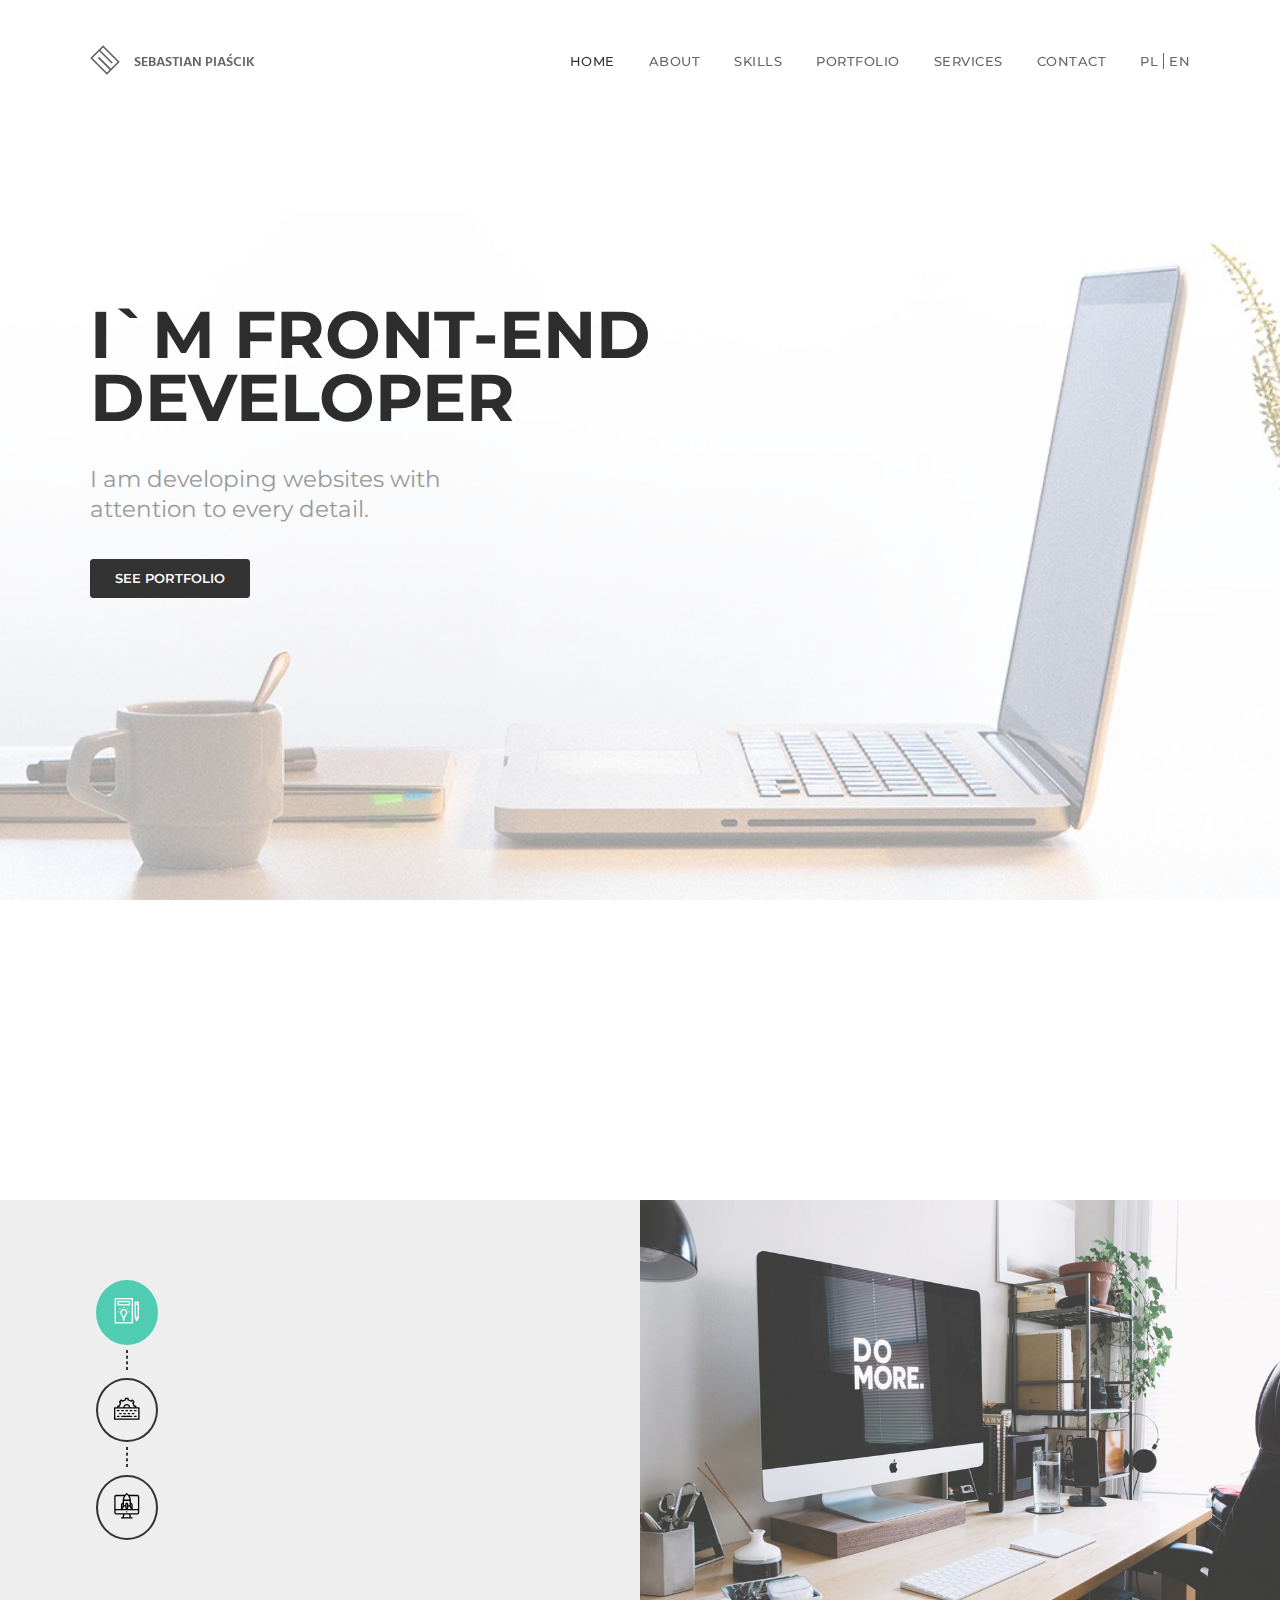
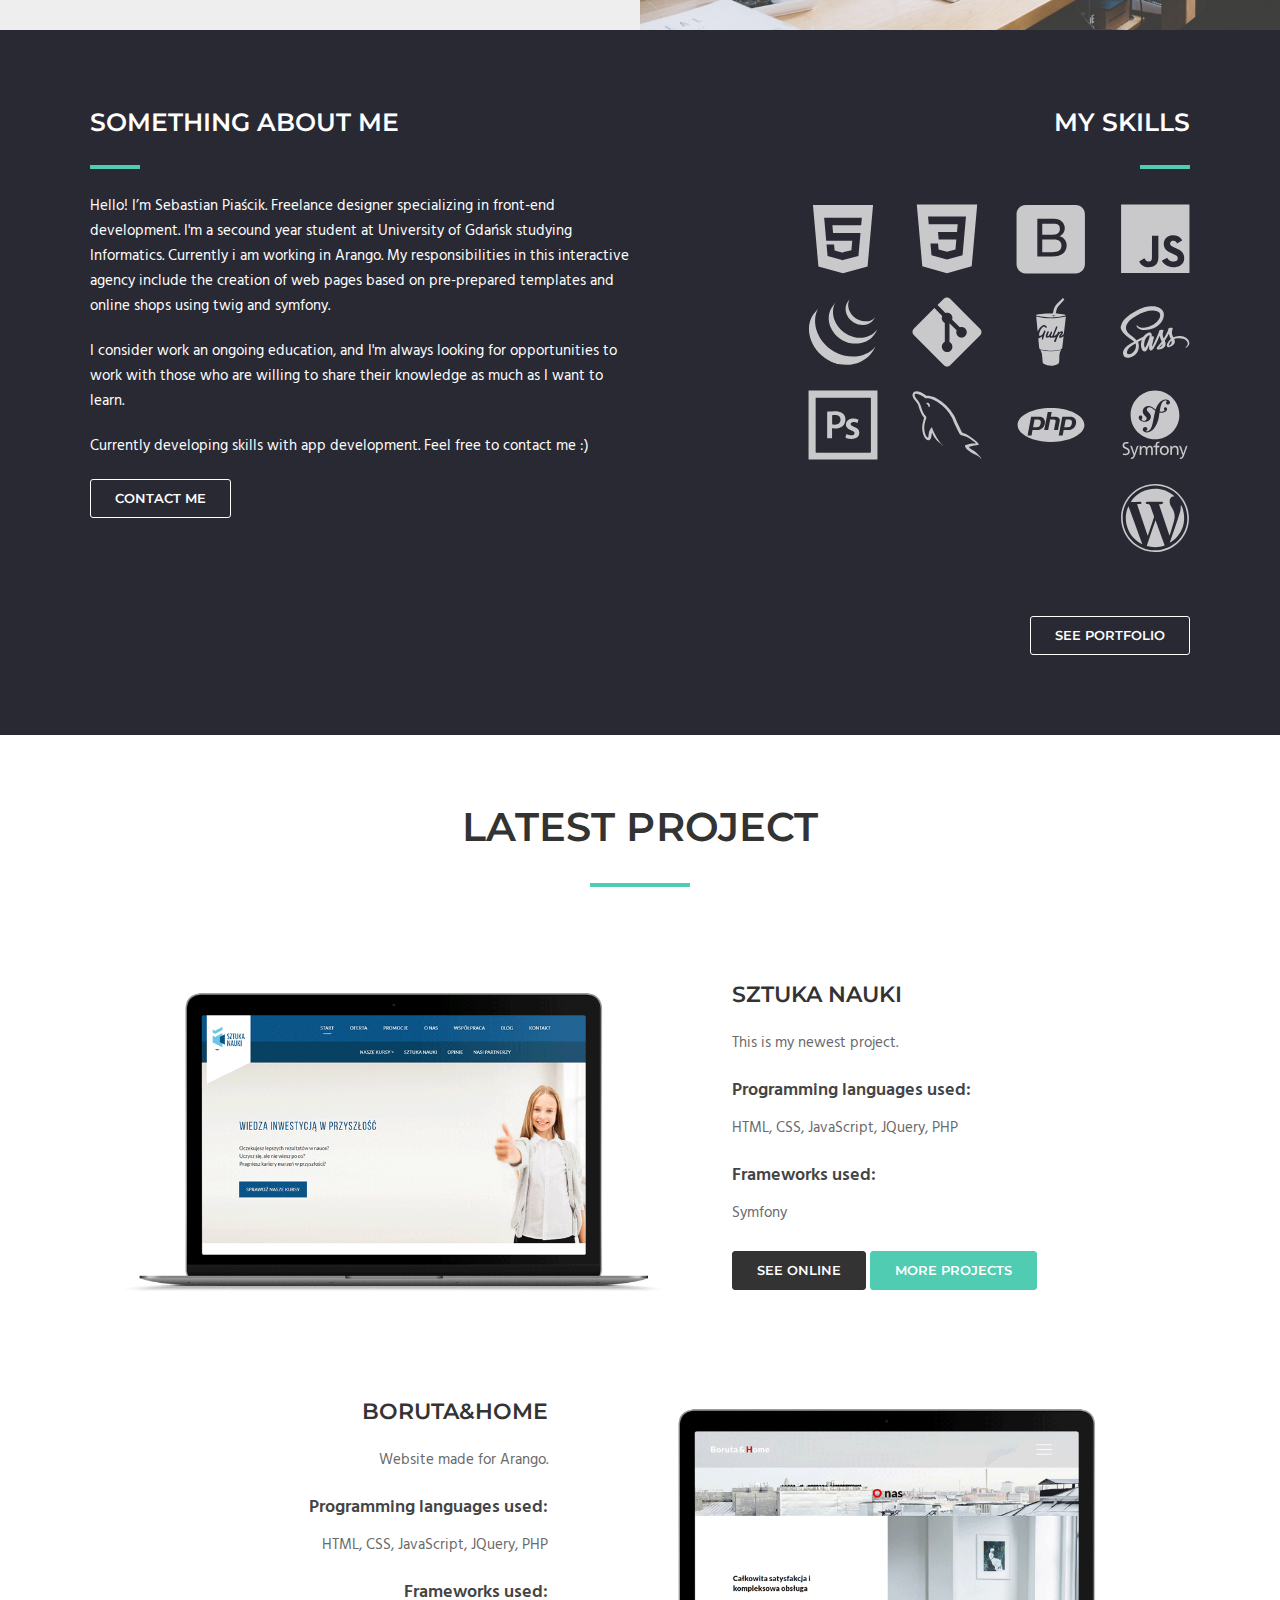
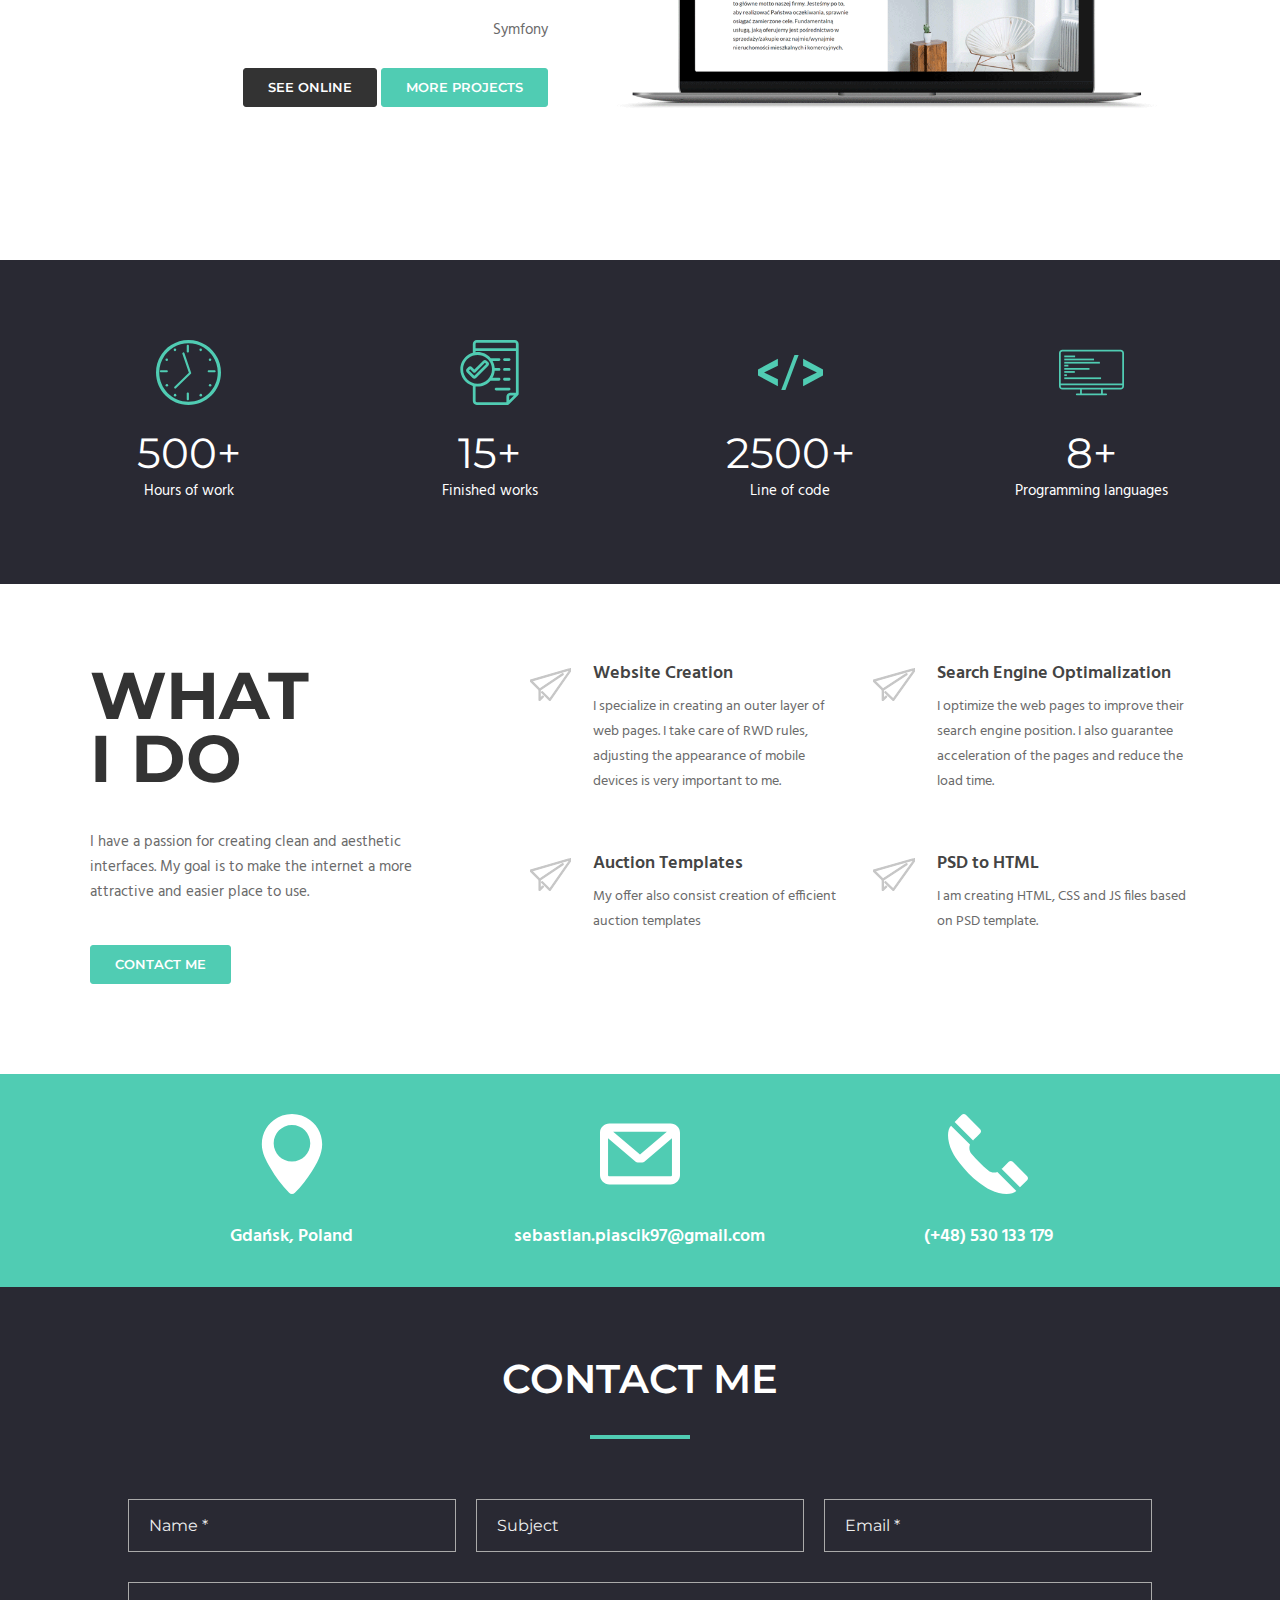
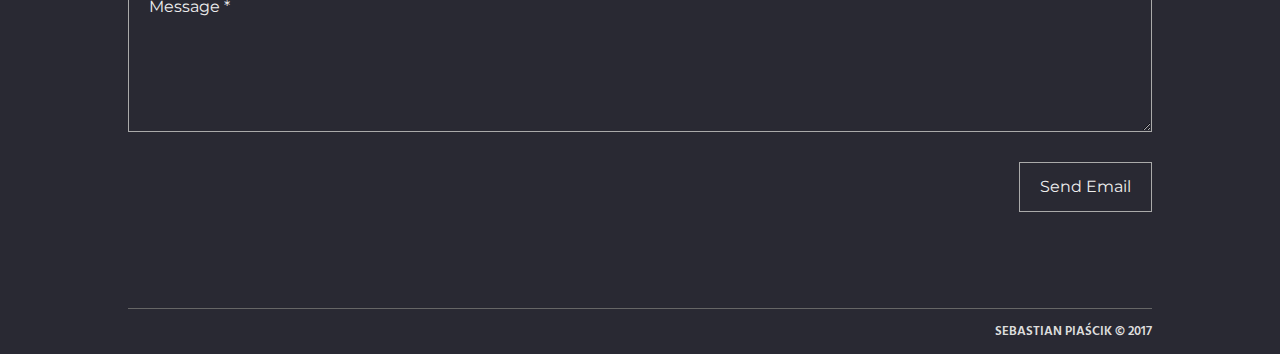
==== commit d5e1be88: "S" ====
--- a/en/index.html
+++ b/en/index.html
@@ -82,7 +82,7 @@
 
     <div class="wallpaper flex" id="home">
         <div class="wallpaper-content section-content">
-            <h1>I`m Frond-end<br/>Developer</h1>
+            <h1>I`m Front-end<br/>Developer</h1>
             <h3>I am developing websites with<br/>attention to every detail.</h3>
             <div class="buttons">
                 <div class="button button-black button-link"><a href="portfolio.html">See portfolio</a></div>
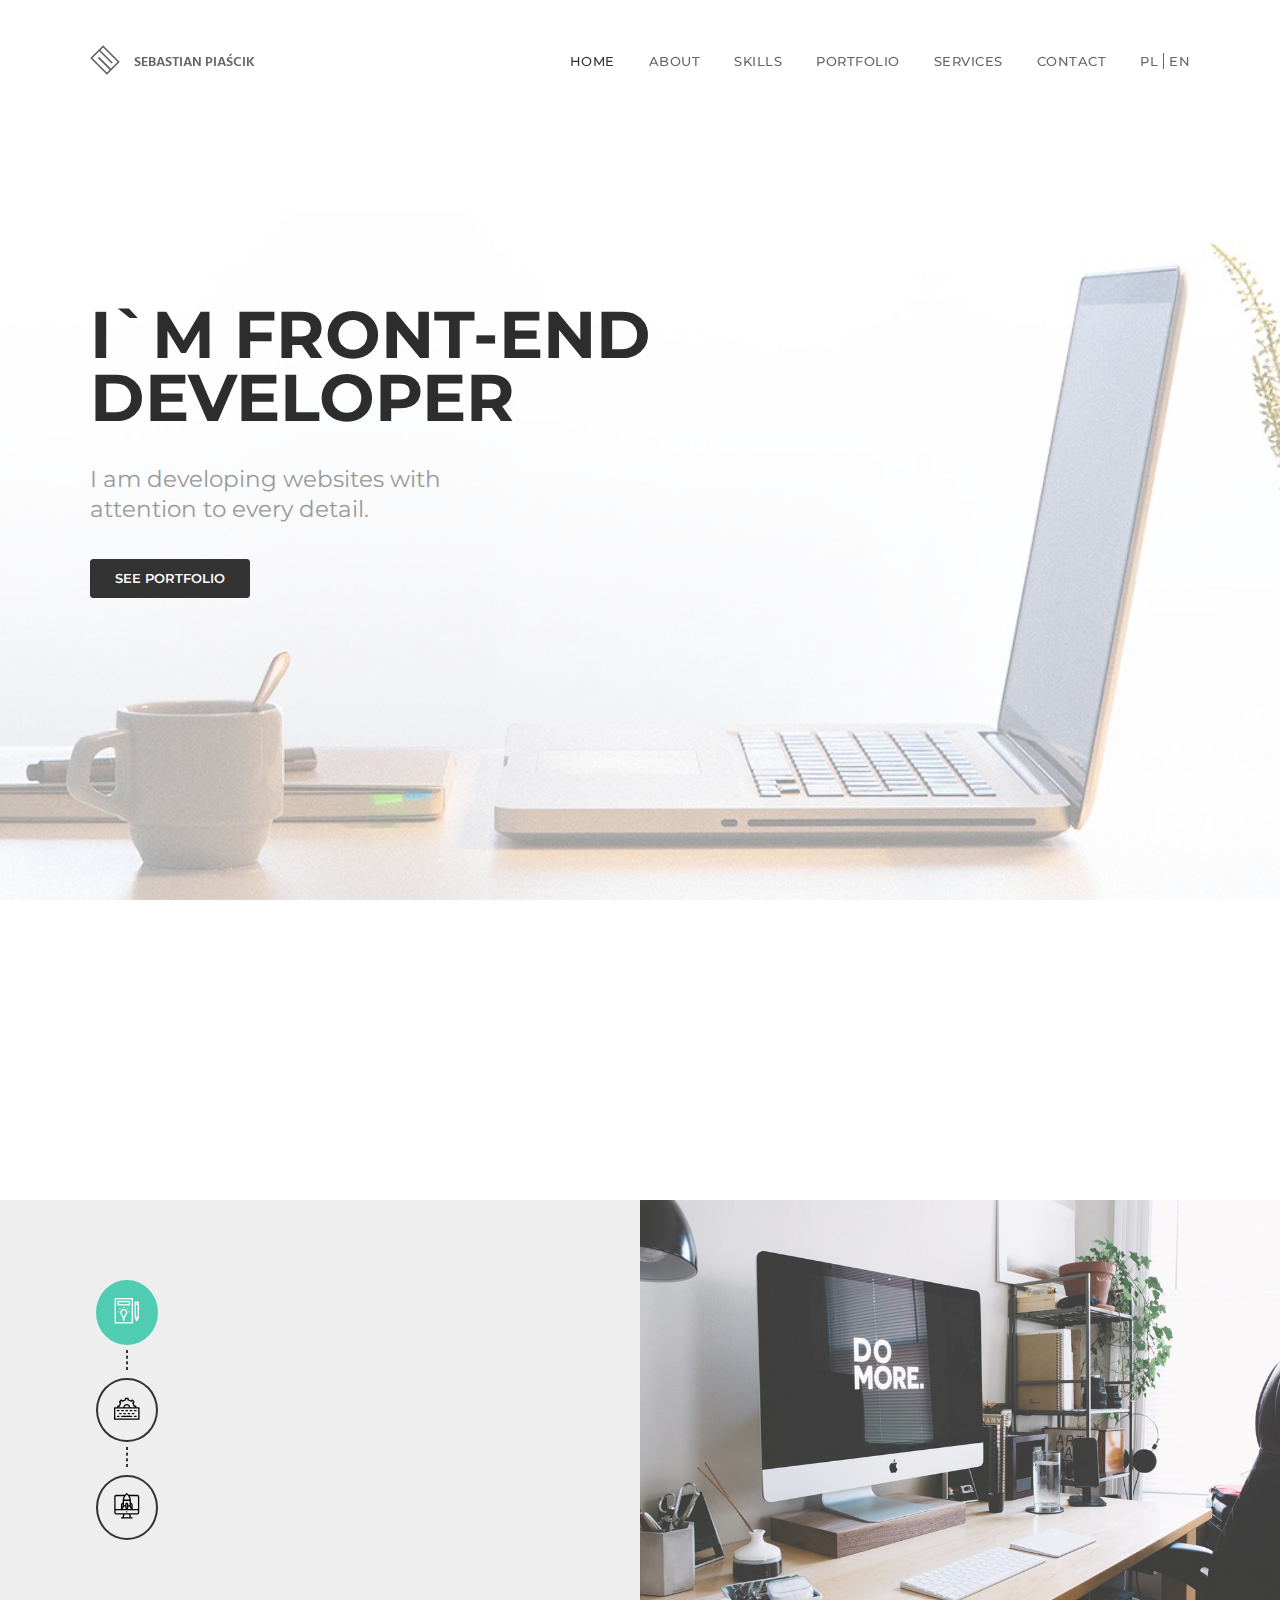
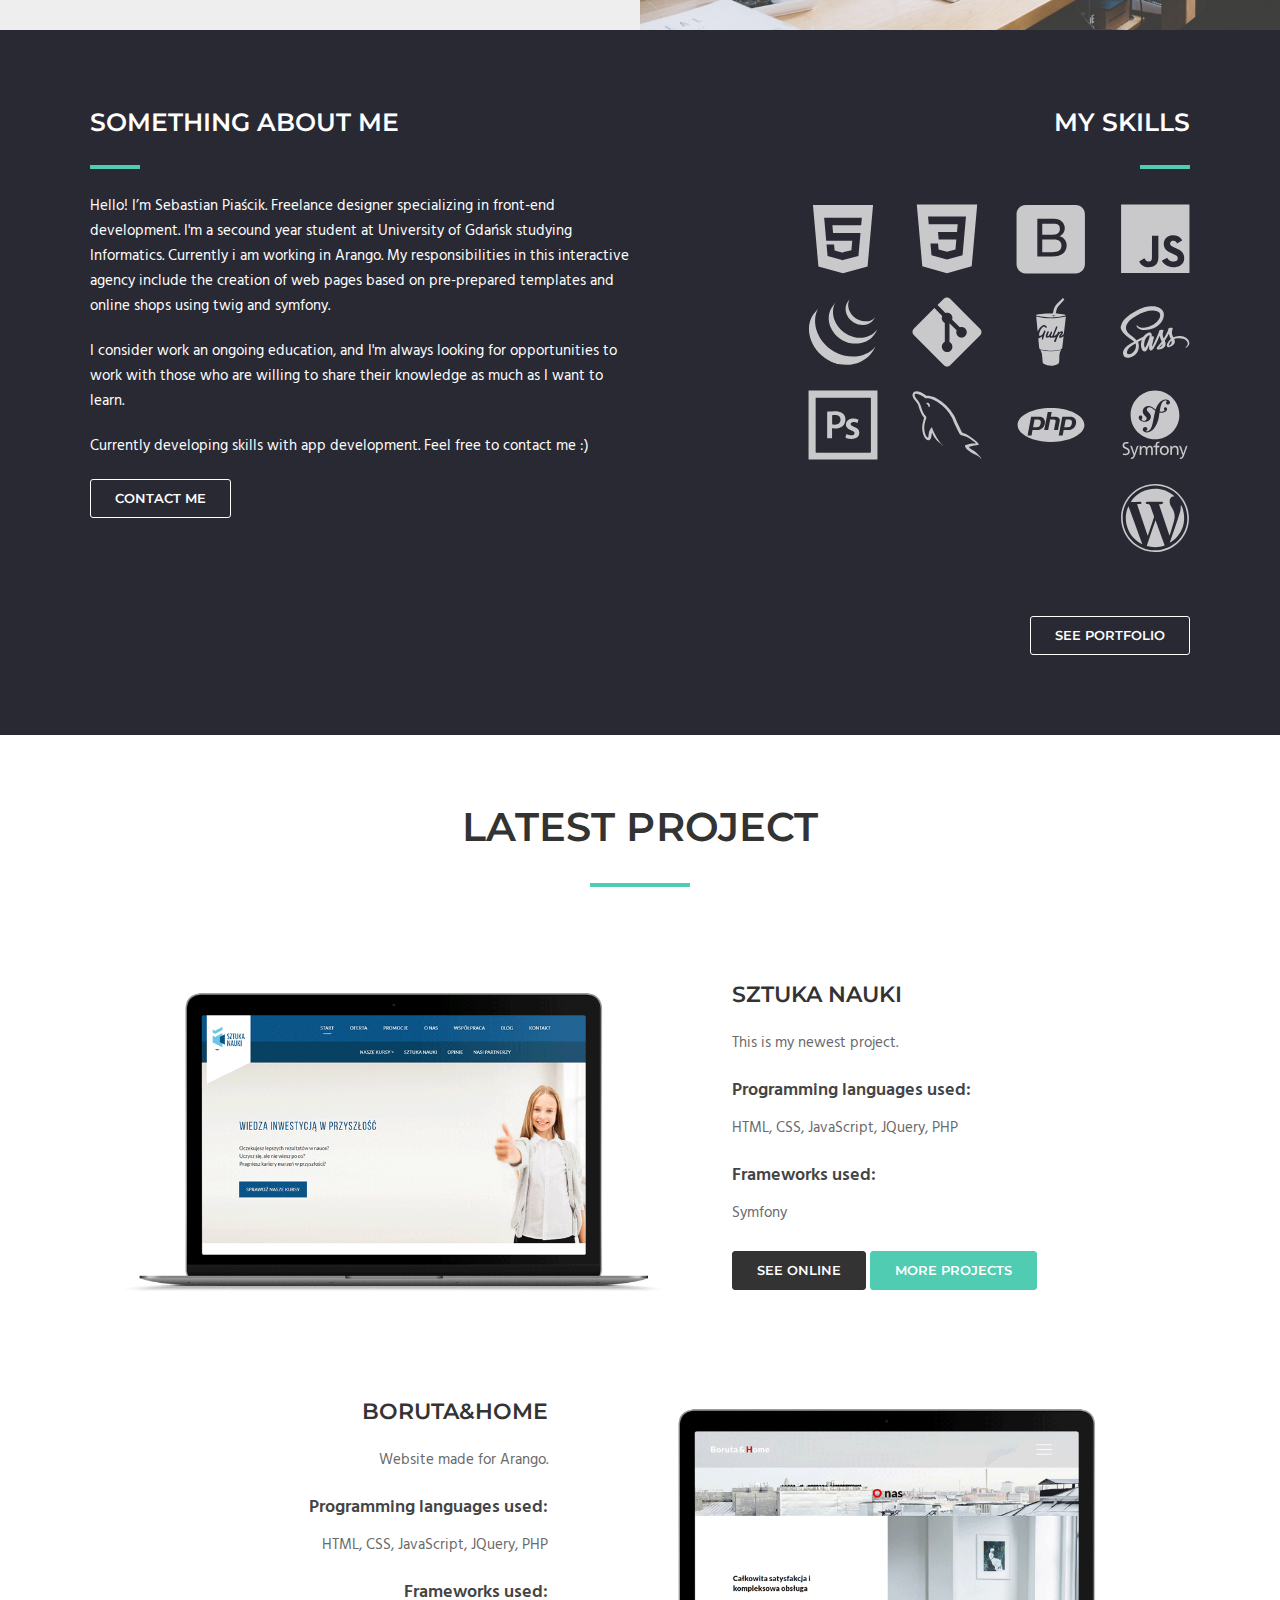
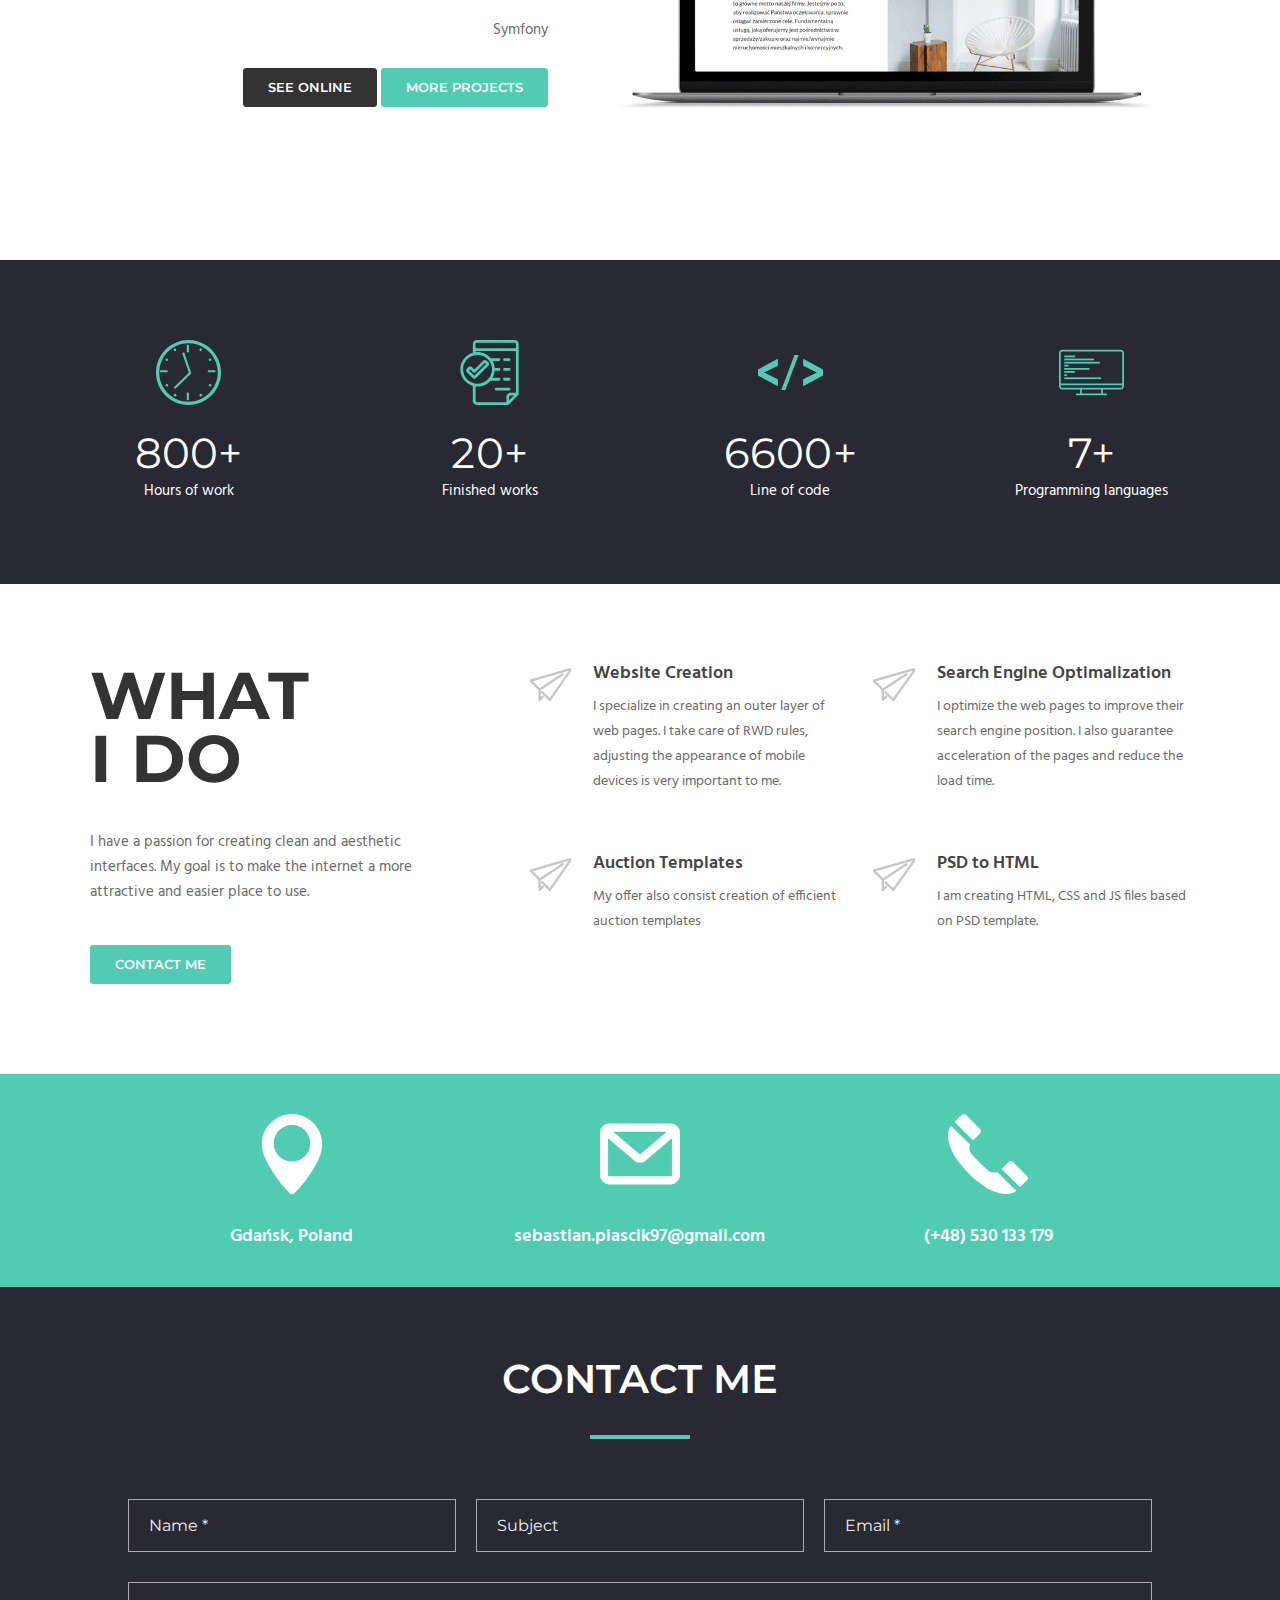
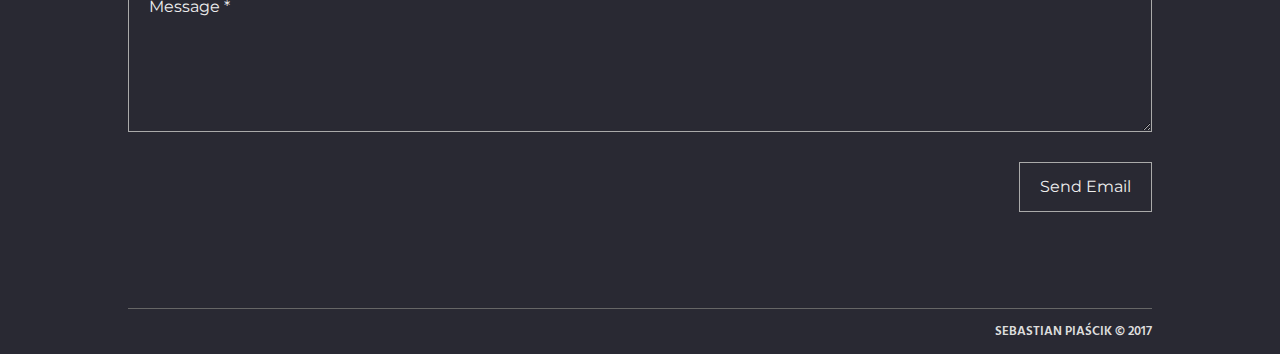
==== commit 5535f152: "S" ====
--- a/en/index.html
+++ b/en/index.html
@@ -295,22 +295,22 @@
         <div class="facts-content section-content flex">
             <div class="fact col-xs-6 col-sm-3">
                 <img src="../images/ikony/facts/clock1.svg" alt="ikona zegar">
-                <h2>500+</h2>
+                <h2>800+</h2>
                 <p>Hours of work</p>
             </div>
             <div class="fact col-xs-6 col-sm-3">
                 <img src="../images/ikony/facts/project1.svg" alt="ikona projekt">
-                <h2>15+</h2>
+                <h2>20+</h2>
                 <p>Finished works</p>
             </div>
             <div class="fact col-xs-6 col-sm-3">
                 <img src="../images/ikony/facts/code1.svg" alt="ikona kod">
-                <h2>2500+</h2>
+                <h2>6600+</h2>
                 <p>Line of code</p>
             </div>
             <div class="fact col-xs-6 col-sm-3">
                 <img src="../images/ikony/facts/languages1.svg" alt="ikona programowanie">
-                <h2>8+</h2>
+                <h2>7+</h2>
                 <p>Programming languages</p>
             </div>
         </div>
@@ -397,7 +397,7 @@
                 <form action="../mail.php" method="post" class="form flex" id="ajax-contact">
 
 
-                    <input type="text" name="name" id="name" placeholder="Name *" data-validation="alphanumeric" data-validation-allowing=" ">
+                    <input type="text" name="name" id="name" placeholder="Name *" data-validation="alphanumeric" data-validation-allowing=" ąćęłńóśżźĄĆĘŁŃŚŻŹ">
                     <input type="text" id="subject" name="subject" placeholder="Subject">
                     <input id="email" type="text" name="email" placeholder="Email *" data-validation="email">
                     <textarea name="message" id="message" placeholder="Message *"></textarea>
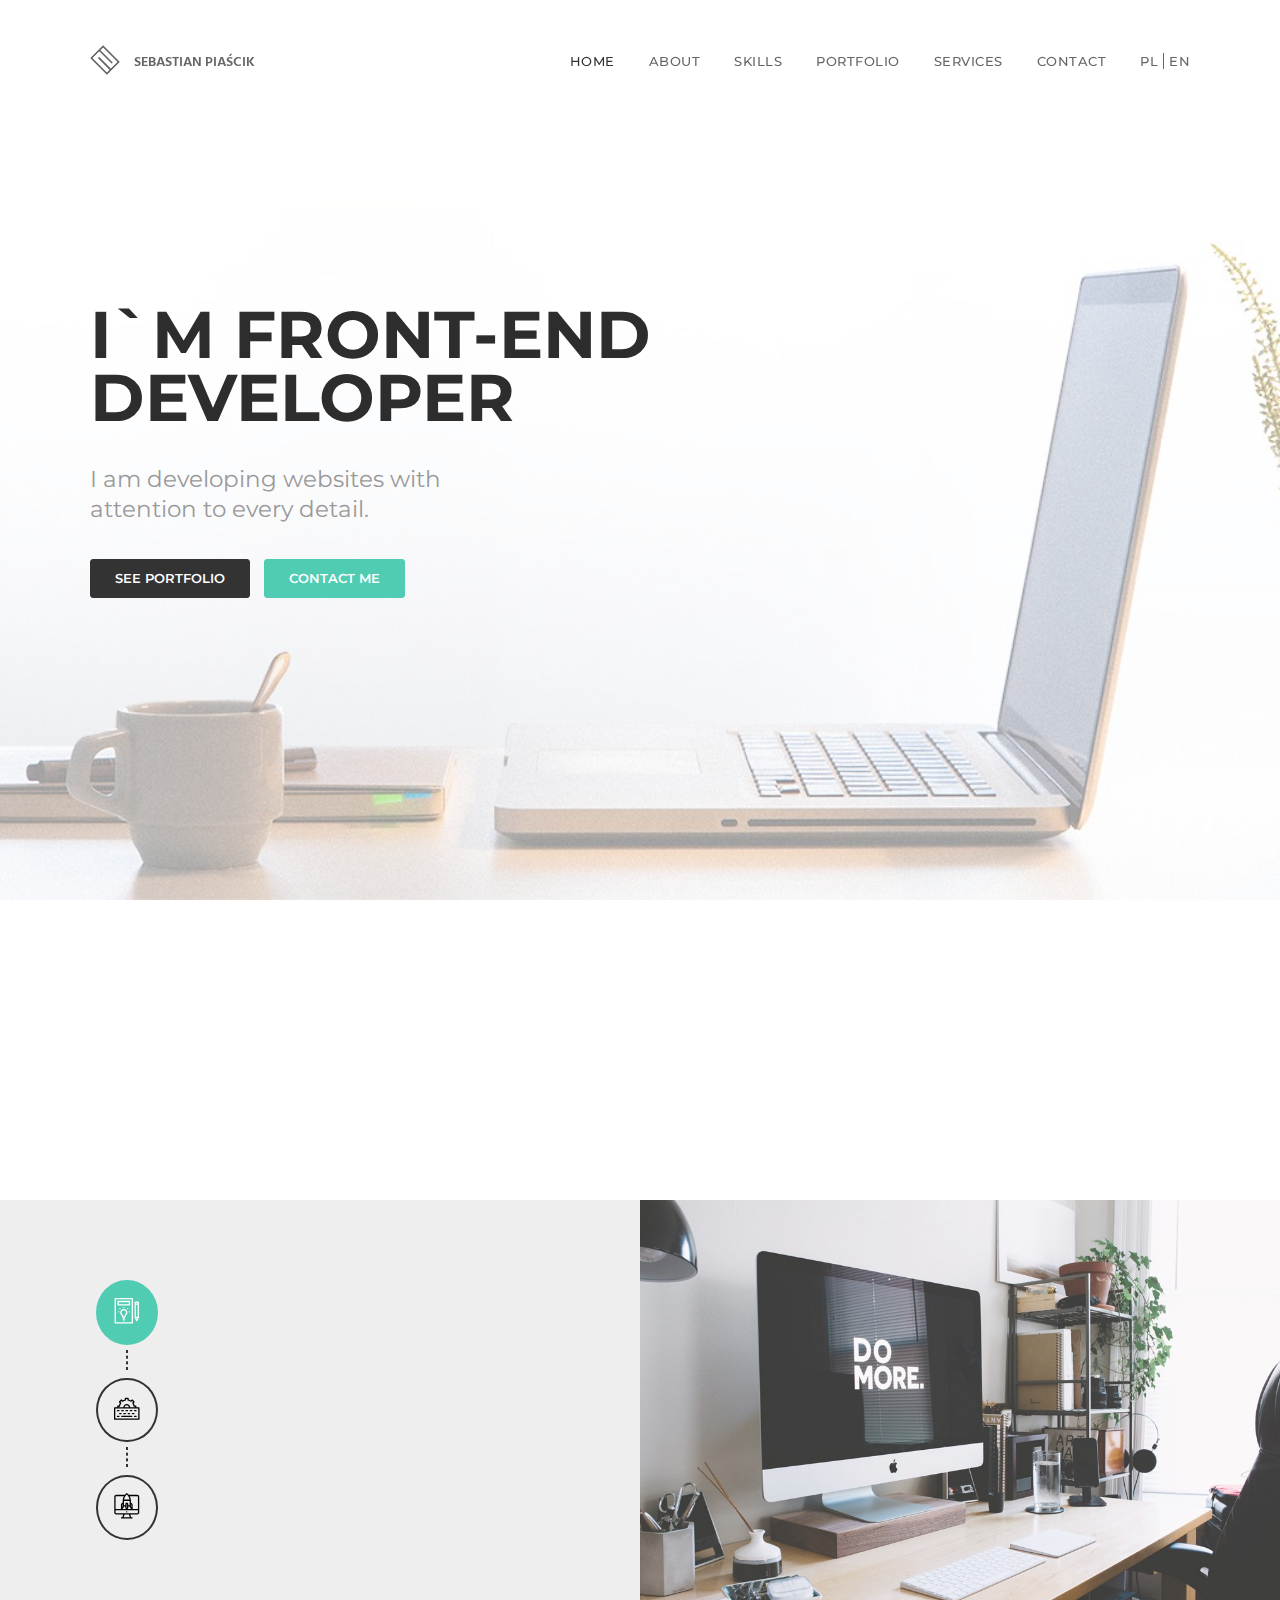
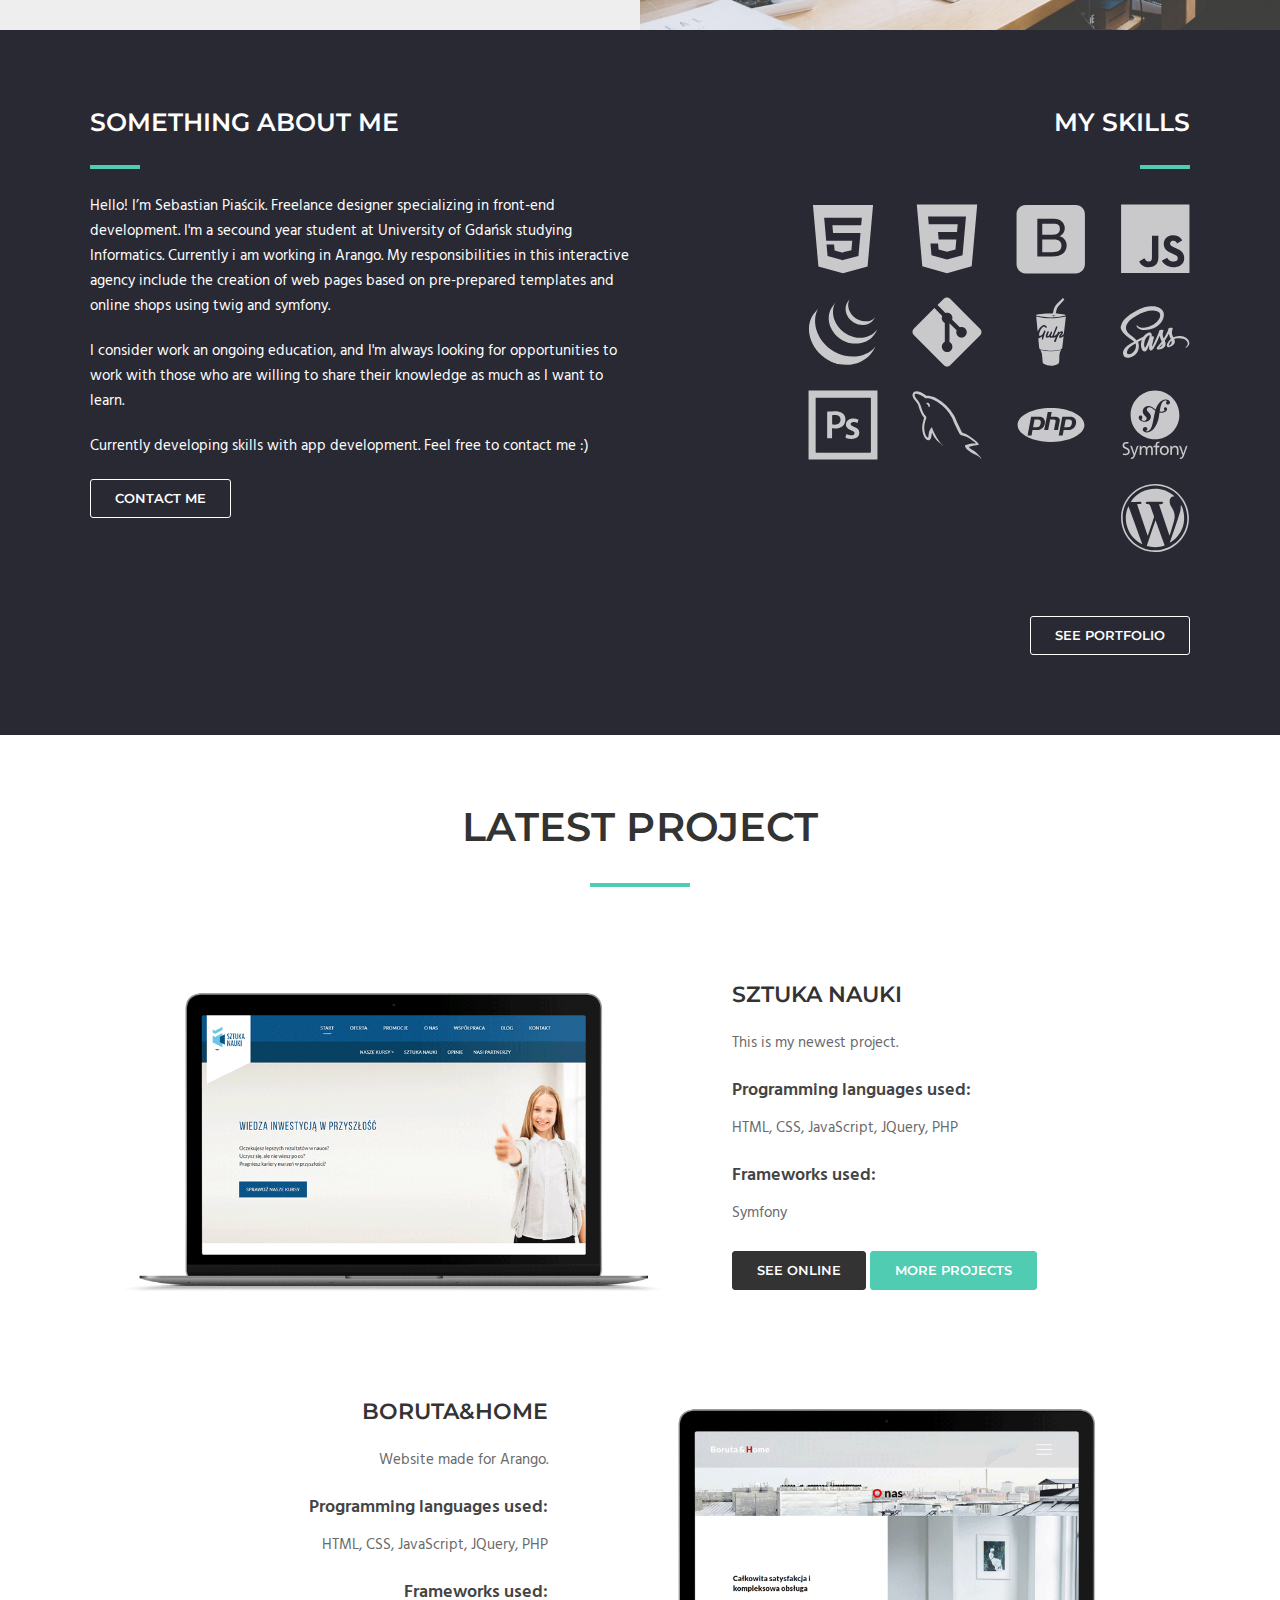
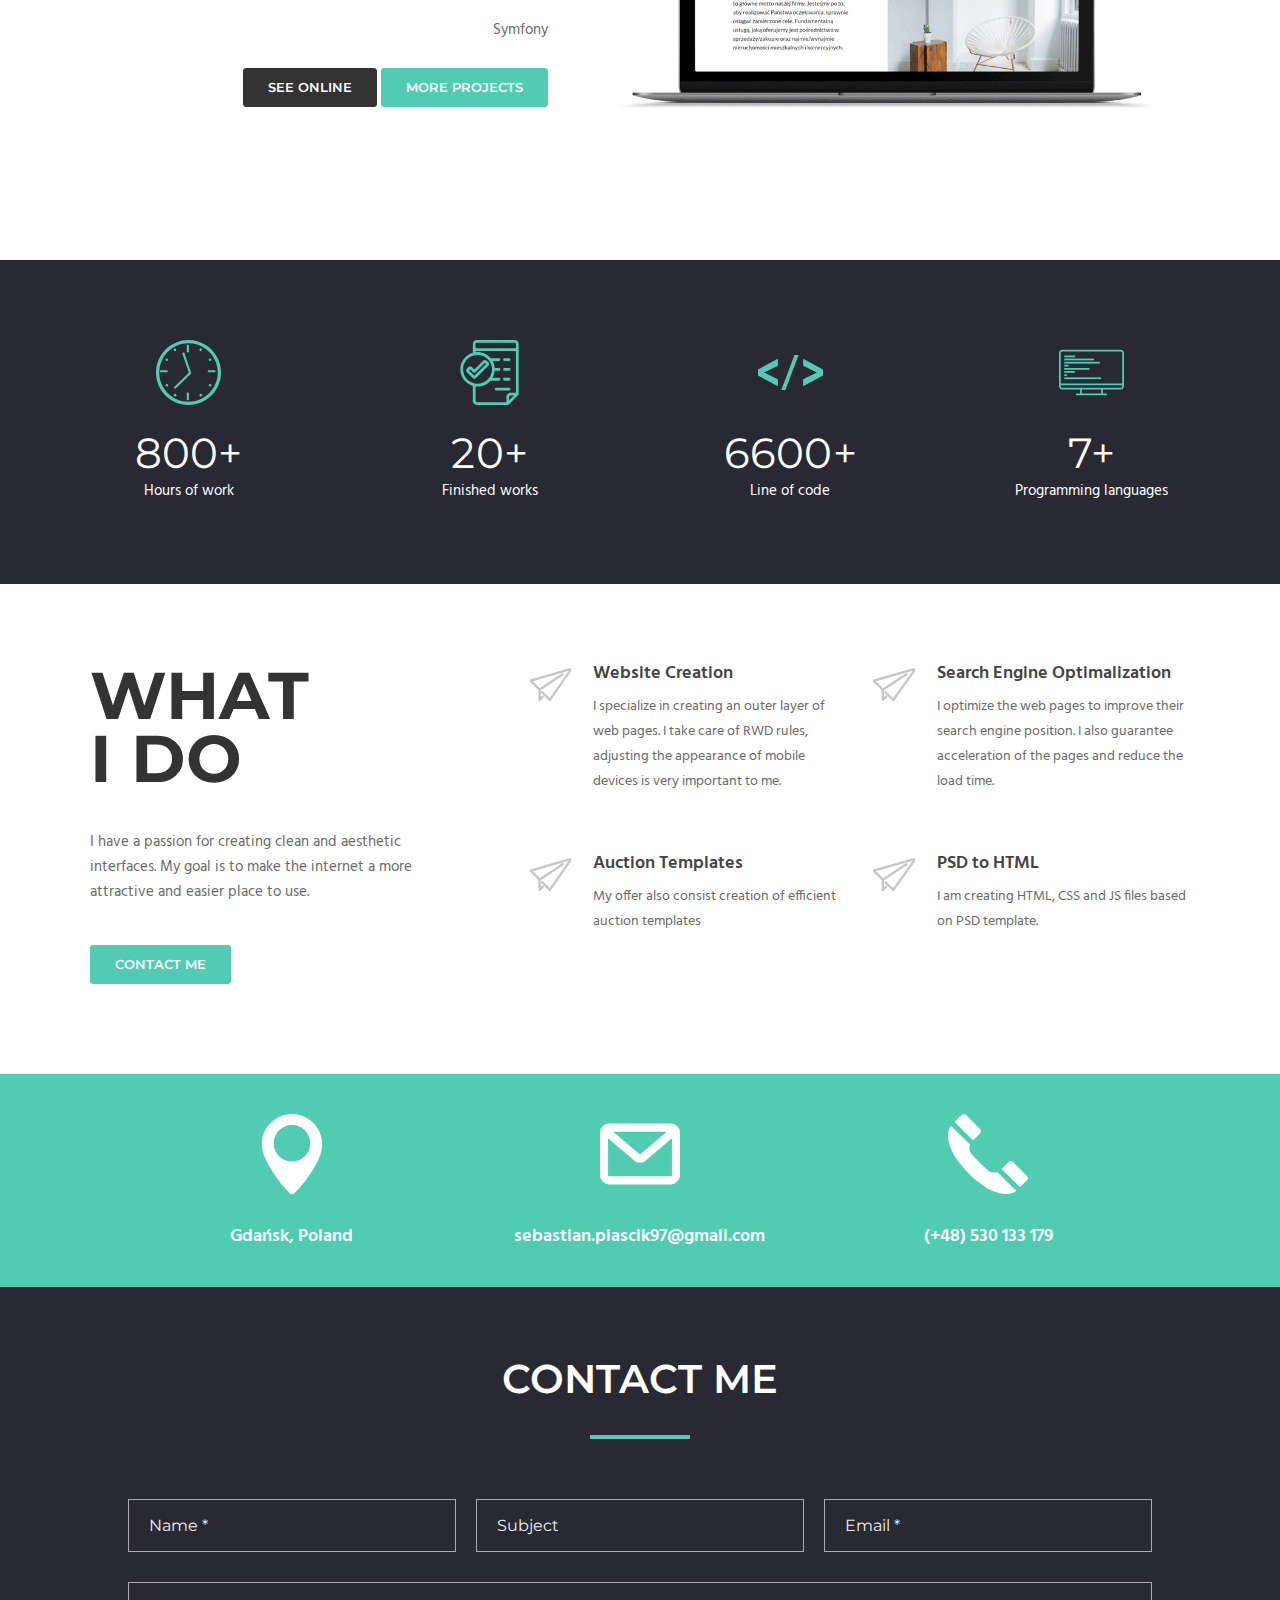
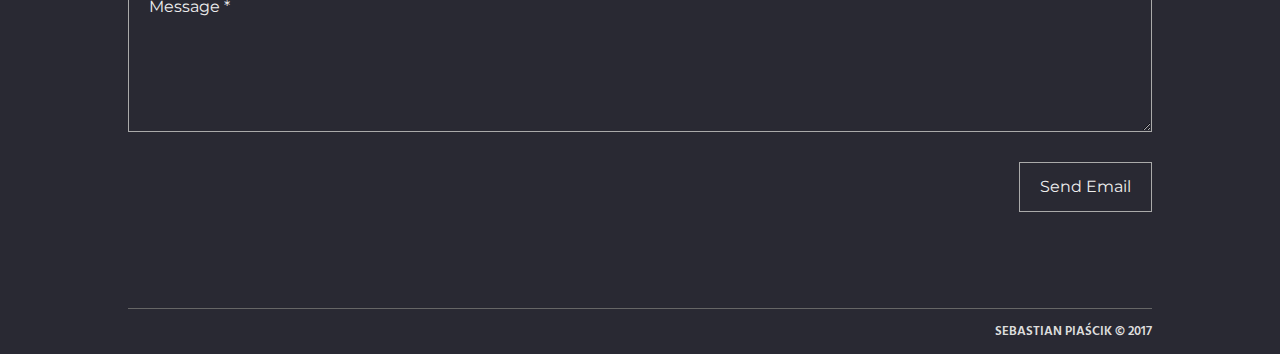
==== commit e1c8fd9d: "small changes" ====
--- a/en/index.html
+++ b/en/index.html
@@ -1,455 +1,455 @@
-<!DOCTYPE html>
-<html lang="en-US">
-
-<head>
-    <title>Sebastian Piaścik - Freelancer - Front-end Developer | Portfolio</title>
-
-    <meta charset="utf-8" />
-    <meta name="viewport" content="width=device-width, initial-scale=1.0">
-    <meta name="author" content="Sebastian">
-    <meta name="keywords" content="sebastian piascik, portfolio, web designer, front-end developer, freelancer, strony internetowe, tworca stron">
-    <meta name="description" content="Sebastian Piaścik - Front-end developer. Freelance designer specializing in creating responsive websites, allegro templates and simple online stores. Check out my portfolio.">
-    <meta name="google-site-verification" content="376Qhj6izyLeun8e3hG7ulQBFDxKnTTjyItqfD8CO_0" />
-    <meta property="og:url" content="http://sebastian-piascik.pl">
-    <meta property="og:type" content="website">
-    <meta property="og:title" content="Sebastian Piaścik - Freelancer - Front-end Developer | Portfolio">
-    <meta property="og:description" content="Sebastian Piaścik - Front-end developer. Freelance designer specializing in creating responsive websites, allegro templates and simple online stores. Check out my portfolio.">
-    <meta property="og:image" content="http://sebastian-piascik.pl/logo.jpg">
-    <!--
-    <meta http-equiv="Expires" content="0" />
-	<meta http-equiv="Cache-Control" content="no-store, no-cache, must-revalidate" />
-	<meta http-equiv="Cache-Control" content="post-check=0, pre-check=0" />
-	<meta http-equiv="Pragma" content="no-cache" />
--->
-
-    <link rel="shortcut icon" href="../images/logo666.png" hreflang="en-US">
-
-    <link rel="stylesheet" href="../css/bootstrap.min.css">
-    <link rel="stylesheet" href="../css/material-design-iconic-font/material-design-iconic-font.min.css">
-
-    <link rel="stylesheet" href="../css/custom.min.css">
-    <link rel="stylesheet" href="../css/style.min.css">
-    <link rel="stylesheet" href="../css/responsive.css">
-
-
-
-</head>
-
-<body>
-
-
-
-
-
-    <div class="nav">
-        <div class="nav-logo">
-            <img src="../images/logo666.png" alt="logo">
-            <p>Sebastian Piaścik</p>
-        </div>
-        <div class="nav-content section-content flex">
-            <div class="nav-logo">
-                <img src="../images/logo666.png" alt="logo">
-                <p>Sebastian Piaścik</p>
-            </div>
-            <div class="nav-ul">
-                <ul>
-                    <li class="button-home"><a href="" class="active">Home</a></li>
-                    <li class="button-about"><a href="">About</a></li>
-                    <li class="button-skills"><a href="">Skills</a></li>
-                    <li class="button-portfolio"><a href="">Portfolio</a></li>
-                    <li class="button-services"><a href="">Services</a></li>
-                    <li class="button-contact"><a href="">Contact</a></li>
-                    <li><a href="../" class="lang"><span>PL</span></a><a href="" class="lang"><span>EN</span></a></li>
-                </ul>
-            </div>
-            <div class="hamburger">
-                <div class="bar bar-1"></div>
-                <div class="bar bar-2"></div>
-                <div class="bar bar-3"></div>
-            </div>
-        </div>
-        <div class="hamburger">
-            <div class="hamburger-content">
-                <div class="bar bar-1"></div>
-                <div class="bar bar-2"></div>
-                <div class="bar bar-3"></div>
-            </div>
-        </div>
-    </div>
-
-
-
-
-    <div class="wallpaper flex" id="home">
-        <div class="wallpaper-content section-content">
-            <h1>I`m Front-end<br/>Developer</h1>
-            <h3>I am developing websites with<br/>attention to every detail.</h3>
-            <div class="buttons">
-                <div class="button button-black button-link"><a href="portfolio.html">See portfolio</a></div>
-                <div class="button button-color button-contact">Contact me</div>
-            </div>
-        </div>
-    </div>
-
-
-    <div class="features section">
-        <div class="features-content section-content row">
-            <div class="feature feature-1 flex col-sm-4">
-                <div class="feature-img">
-                    <img src="../images/ikony/marketing-icons/dart-board.svg" alt="ikona atuty">
-                </div>
-                <div class="feature-content">
-                    <h6>Stunning Design</h6>
-                    <p>I have a passion for creating clean and aesthetic website templates using new development trends.</p>
-                    <p class="link link-services">what i do</p>
-                </div>
-            </div>
-            <div class="feature feature-2 flex col-sm-4">
-                <div class="feature-img">
-                    <img class="feature-bigger" src="../images/ikony/responsive.svg" alt="ikona atuty">
-                </div>
-                <div class="feature-content">
-                    <h6>Responsive Layout</h6>
-                    <p>All of my websites are created in a way to adapt to different devices, platforms or browsers.</p>
-                    <p class="link link-services">what i do</p>
-                </div>
-            </div>
-            <div class="feature feature-3 flex col-sm-4">
-                <div class="feature-img">
-                    <img class="feature-bigger" src="../images/ikony/laptop.svg" alt="ikona atuty">
-                </div>
-                <div class="feature-content">
-                    <h6>Pixel Perfect</h6>
-                    <p> I am developing pixel-perfect websites and apps while maintaining a semantic, modular, and DRY code base.</p>
-                    <p class="link link-services">what i do</p>
-                </div>
-            </div>
-        </div>
-    </div>
-
-
-
-    <div class="info flex">
-        <div class="info-content col-sm-6">
-            <div class="info-content-inside">
-                <div class="info-images">
-                    <div class="info-image-container active" data-info='1'>
-                        <svg xmlns="http://www.w3.org/2000/svg" viewBox="0 0 295.5 295.5" width="512" height="512"><path d="M113.2 127.1c-23.1 0-42 18.9-42 42 0 15.5 12.2 28 13.6 29.4 2.3 2.3 5.3 7.3 6.3 10.5l3.4 13.7c0.8 3.4 3.8 5.7 7.3 5.7h23c3.5 0 6.5-2.4 7.3-5.7l3.4-13.7c1-3.1 4-8.2 6.3-10.5 1.4-1.4 13.6-13.9 13.6-29.4C155.1 145.9 136.3 127.1 113.2 127.1zM131 187.9c-4.1 4.1-8.5 11.4-10.1 17 0 0.1-0.1 0.2-0.1 0.3l-2 8.2h-11.2l-2-8.2c0-0.1-0.1-0.2-0.1-0.3 -1.6-5.6-6-12.9-10.1-17 -2.5-2.6-9.2-10.9-9.2-18.8 0-14.9 12.1-27 27-27 14.9 0 27 12.1 27 27C140.1 176.9 133.5 185.3 131 187.9z" class="a"/><path d="M212.2 0h-198c-4.1 0-7.5 3.4-7.5 7.5V288c0 4.1 3.4 7.5 7.5 7.5h198c4.1 0 7.5-3.4 7.5-7.5V7.5C219.7 3.4 216.3 0 212.2 0zM204.7 280.5h-183V15h183V280.5z" class="a"/><path d="M47.2 87.8h132c4.1 0 7.5-3.4 7.5-7.5V40.5c0-4.1-3.4-7.5-7.5-7.5h-132c-4.1 0-7.5 3.4-7.5 7.5v39.8C39.7 84.4 43 87.8 47.2 87.8zM54.7 48h117v24.8h-117V48z" class="a"/><path d="M121.4 235.3h-16.5c-4.1 0-7.5 3.4-7.5 7.5s3.4 7.5 7.5 7.5h16.5c4.1 0 7.5-3.4 7.5-7.5S125.6 235.3 121.4 235.3z" class="a"/><path d="M113.4 254.8h-0.5c-4.1 0-7.5 3.4-7.5 7.5s3.4 7.5 7.5 7.5h0.5c4.1 0 7.5-3.4 7.5-7.5S117.6 254.8 113.4 254.8z" class="a"/><path d="M113.4 118.3c4.1 0 7.5-3.4 7.5-7.5s-3.4-7.5-7.5-7.5h-0.5c-4.1 0-7.5 3.4-7.5 7.5s3.4 7.5 7.5 7.5H113.4z" class="a"/><path d="M75.9 123.8c0-4.1-3.4-7.5-7.5-7.5h-0.5c-4.1 0-7.5 3.4-7.5 7.5s3.4 7.5 7.5 7.5h0.5C72.6 131.3 75.9 127.9 75.9 123.8z" class="a"/><path d="M158.4 116.3h-0.5c-4.1 0-7.5 3.4-7.5 7.5s3.4 7.5 7.5 7.5h0.5c4.1 0 7.5-3.4 7.5-7.5S162.6 116.3 158.4 116.3z" class="a"/><path d="M175.4 152.8h-0.5c-4.1 0-7.5 3.4-7.5 7.5s3.4 7.5 7.5 7.5h0.5c4.1 0 7.5-3.4 7.5-7.5S179.6 152.8 175.4 152.8z" class="a"/><path d="M54.4 152.8h-0.5c-4.1 0-7.5 3.4-7.5 7.5s3.4 7.5 7.5 7.5h0.5c4.1 0 7.5-3.4 7.5-7.5S58.6 152.8 54.4 152.8z" class="a"/><path d="M237.7 225.4c0 1.2 0.3 2.3 0.8 3.4l18.1 36.2c1.3 2.5 3.9 4.1 6.7 4.1s5.4-1.6 6.7-4.1l18.1-36.2c0.5-1 0.8-2.2 0.8-3.4V47.8c0-4.1-3.4-7.5-7.5-7.5h-36.2c-4.1 0-7.5 3.4-7.5 7.5V225.4zM252.7 217.9V79.4h21.2v138.6H252.7zM273.8 55.3v9.1h-21.2V55.3H273.8zM263.3 244.8l-6-11.9h11.9L263.3 244.8z" class="a"/></svg>
-                    </div>
-                    <div class="vertical-line-container">
-                        <div class="vertical-line"></div>
-                    </div>
-                    <div class="info-image-container" data-info='2'>
-                        <svg xmlns="http://www.w3.org/2000/svg" viewBox="0 0 295.5 295.5" width="512" height="512"><path d="M288 129.4h-28.8v-12.1c0-4.1-3.4-7.5-7.5-7.5h-12.5c-2.3-9.6-6-18.7-11.1-27.1l9-9.1c2.9-2.9 2.9-7.6 0-10.5l-21-21.4c-1.4-1.4-3.3-2.2-5.3-2.2 -2 0-3.9 0.8-5.3 2.2l-8.8 9c-8.2-5.1-17.1-8.8-26.5-11.1V26.6c0-4.1-3.4-7.5-7.5-7.5h-29.7c-4.1 0-7.5 3.4-7.5 7.5v12.9c-9.4 2.3-18.2 6-26.5 11.1l-8.8-9c-1.4-1.4-3.3-2.2-5.3-2.2h0c-2 0-3.9 0.8-5.3 2.2L58.4 63c-2.9 2.9-2.9 7.6 0 10.5l9 9.1c-5.1 8.4-8.8 17.5-11.1 27.1H43.8c-4.1 0-7.5 3.4-7.5 7.5v12.1H7.5c-4.1 0-7.5 3.4-7.5 7.5v132c0 4.1 3.4 7.5 7.5 7.5H288c4.1 0 7.5-3.4 7.5-7.5v-132C295.5 132.7 292.1 129.4 288 129.4zM51.3 124.8h11.1c3.7 0 6.8-2.6 7.4-6.2 2-11.8 6.5-22.7 13.3-32.6 2.1-3 1.7-7-0.8-9.5l-8-8.1 10.5-10.7 7.8 8c2.6 2.6 6.7 3 9.7 0.8C111.9 59.5 122.6 55 134.2 53c3.6-0.6 6.2-3.7 6.2-7.4V34.1h14.7v11.4c0 3.6 2.6 6.8 6.2 7.4 11.6 2 22.3 6.6 31.9 13.5 3 2.2 7.1 1.8 9.7-0.8l7.8-8 10.5 10.7 -8 8.1c-2.5 2.6-2.9 6.6-0.8 9.5 6.8 9.8 11.3 20.8 13.3 32.6 0.6 3.6 3.7 6.2 7.4 6.2h11.1v4.6h-56.6c-1.5-21-18.8-37.5-39.9-37.5s-38.3 16.6-39.9 37.5h-56.6V124.8zM122.9 129.4c1.5-12.7 12-22.5 24.8-22.5 12.8 0 23.3 9.9 24.8 22.5H122.9zM280.5 261.4H15v-117h265.5V261.4z" class="a"/><path d="M40.5 177.4H57c4.1 0 7.5-3.4 7.5-7.5 0-4.1-3.4-7.5-7.5-7.5H40.5c-4.1 0-7.5 3.4-7.5 7.5C33 174 36.4 177.4 40.5 177.4z" class="a"/><path d="M90 177.4h16.5c4.1 0 7.5-3.4 7.5-7.5 0-4.1-3.4-7.5-7.5-7.5H90c-4.1 0-7.5 3.4-7.5 7.5C82.5 174 85.9 177.4 90 177.4z" class="a"/><path d="M139.5 177.4H156c4.1 0 7.5-3.4 7.5-7.5 0-4.1-3.4-7.5-7.5-7.5h-16.5c-4.1 0-7.5 3.4-7.5 7.5C132 174 135.4 177.4 139.5 177.4z" class="a"/><path d="M189 177.4h16.5c4.1 0 7.5-3.4 7.5-7.5 0-4.1-3.4-7.5-7.5-7.5H189c-4.1 0-7.5 3.4-7.5 7.5C181.5 174 184.9 177.4 189 177.4z" class="a"/><path d="M238.5 177.4H255c4.1 0 7.5-3.4 7.5-7.5 0-4.1-3.4-7.5-7.5-7.5h-16.5c-4.1 0-7.5 3.4-7.5 7.5C231 174 234.4 177.4 238.5 177.4z" class="a"/><path d="M40.5 243.4H57c4.1 0 7.5-3.4 7.5-7.5 0-4.1-3.4-7.5-7.5-7.5H40.5c-4.1 0-7.5 3.4-7.5 7.5C33 240 36.4 243.4 40.5 243.4z" class="a"/><path d="M205.5 228.4H89.8c-4.1 0-7.5 3.4-7.5 7.5 0 4.1 3.4 7.5 7.5 7.5H205.5c4.1 0 7.5-3.4 7.5-7.5C213 231.7 209.6 228.4 205.5 228.4z" class="a"/><path d="M255 228.4h-16.5c-4.1 0-7.5 3.4-7.5 7.5 0 4.1 3.4 7.5 7.5 7.5H255c4.1 0 7.5-3.4 7.5-7.5C262.5 231.7 259.1 228.4 255 228.4z" class="a"/><path d="M57.8 202.9c0 4.1 3.4 7.5 7.5 7.5h16.5c4.1 0 7.5-3.4 7.5-7.5 0-4.1-3.4-7.5-7.5-7.5h-16.5C61.1 195.4 57.8 198.7 57.8 202.9z" class="a"/><path d="M107.3 202.9c0 4.1 3.4 7.5 7.5 7.5h16.5c4.1 0 7.5-3.4 7.5-7.5 0-4.1-3.4-7.5-7.5-7.5h-16.5C110.6 195.4 107.3 198.7 107.3 202.9z" class="a"/><path d="M156.8 202.9c0 4.1 3.4 7.5 7.5 7.5h16.5c4.1 0 7.5-3.4 7.5-7.5 0-4.1-3.4-7.5-7.5-7.5h-16.5C160.1 195.4 156.8 198.7 156.8 202.9z" class="a"/><path d="M206.3 202.9c0 4.1 3.4 7.5 7.5 7.5h16.5c4.1 0 7.5-3.4 7.5-7.5 0-4.1-3.4-7.5-7.5-7.5h-16.5C209.6 195.4 206.3 198.7 206.3 202.9z" class="a"/></svg>
-                    </div>
-                    <div class="vertical-line-container">
-                        <div class="vertical-line"></div>
-                    </div>
-                    <div class="info-image-container" data-info='3'>
-                        <svg xmlns="http://www.w3.org/2000/svg" viewBox="0 0 295.5 295.5" width="512" height="512"><path d="M147.7 211c-2 0-3.9 0.8-5.3 2.2 -1.4 1.4-2.2 3.3-2.2 5.3 0 2 0.8 3.9 2.2 5.3 1.4 1.4 3.3 2.2 5.3 2.2 2 0 3.9-0.8 5.3-2.2 1.4-1.4 2.2-3.3 2.2-5.3 0-2-0.8-3.9-2.2-5.3C151.7 211.8 149.7 211 147.7 211z" class="a"/><path d="M268.7 21.3h-96.7c-9.6-12.3-18.6-19.2-19.4-19.8 -2.7-2-6.3-2-9 0 -0.8 0.6-9.8 7.5-19.4 19.8H26.7c-13 0-23.5 10.5-23.5 23.5V226.1c0 13 10.5 23.5 23.5 23.5h80.2l-10.3 30.9h-9.8c-4.1 0-7.5 3.4-7.5 7.5s3.4 7.5 7.5 7.5h15.2c0 0 0 0 0 0 0 0 0 0 0 0h91.3c0 0 0 0 0 0 0 0 0 0 0 0h15.2c4.1 0 7.5-3.4 7.5-7.5s-3.4-7.5-7.5-7.5h-9.8l-10.3-30.9h80.2c13 0 23.5-10.5 23.5-23.5V44.8C292.2 31.9 281.7 21.3 268.7 21.3zM268.7 36.3c4.7 0 8.5 3.8 8.5 8.5V185.6h-61.1v-47c0-12.7-8.5-23.4-20.2-26.6V88.2c0-20.7-6.2-38.2-13.9-51.9H268.7zM114.1 163c0.8-1.2 1.3-2.7 1.3-4.2v-2.4h15.2v11c0 5.1 3.4 12.4 6.7 18.3H99L114.1 163zM95.2 164.3v-25.6c0-4.2 2-7.9 5.2-10.2v28.1L95.2 164.3zM201.1 164.3l-5.2-7.7v-28.1c3.1 2.3 5.2 6 5.2 10.2V164.3zM181 118.5v22.9h-15.2v-11.3c0-10.5-7.9-19.1-17.6-19.1 -9.7 0-17.6 8.6-17.6 19.1v11.3H115.4v-22.9V91.7h65.6V118.5zM145.6 167.4V130.1c0-2.5 1.5-4.1 2.6-4.1 1.1 0 2.6 1.6 2.6 4.1l0 37.2c-0.1 1.1-1.1 3.7-2.6 6.7C146.7 171 145.7 168.5 145.6 167.4zM165.7 167.4v-11h15.2v2.4c0 1.5 0.4 2.9 1.3 4.2l15.1 22.7h-38.3C162.3 179.8 165.7 172.5 165.7 167.4zM148.2 17.4c8.7 8.2 27.5 28.8 31.9 58.2h-63.7C120.7 46.2 139.4 25.6 148.2 17.4zM26.7 36.3h87.6c-7.7 13.7-13.9 31.2-13.9 51.9v23.8c-11.6 3.3-20.2 14-20.2 26.6v47H18.2V44.8C18.2 40.1 22.1 36.3 26.7 36.3zM183 280.5h-70.5l10.3-30.9h49.9L183 280.5zM268.7 234.6H26.7c-4.7 0-8.5-3.8-8.5-8.5v-25.4h259v25.4C277.2 230.7 273.4 234.6 268.7 234.6z" class="a"/></svg>
-                    </div>
-                </div>
-                <div class="info-section">
-                    <div class="info-section-content" data-info="1">
-                        <h4>Planning</h4>
-                        <div class="under-line"></div>
-                        <p>The first thing I do with any project is figure out exactly what I want to achieve and write it down. I ask question like: 'What is the purpose of the project?' or 'What problem am I trying to solve?'</p>
-                        <p>After some initial research, i go to next step which is "Programming".</p>
-                    </div>
-                    <div class="info-section-content" data-info="2">
-                        <h4>Execution</h4>
-                        <div class="under-line"></div>
-                        <p>At this stage of web development i mainly deal with page coding.</p>
-                        <p>It takes me from a few days to a few weeks depending on the complexity of the project.</p>
-                    </div>
-                    <div class="info-section-content" data-info="3">
-                        <h4>Launching</h4>
-                        <div class="under-line"></div>
-                        <p>Here I show you my final work.</p>
-                    </div>
-                </div>
-            </div>
-        </div>
-        <div class="info-img col-sm-6">
-            <img src="../images/wallpaper/13.jpg" alt="baner">
-        </div>
-    </div>
-
-
-
-
-    <div class="skills about">
-        <div class="skills-content section-content flex">
-            <div class="skills-description col-sm-6">
-                <h4>Something about me</h4>
-                <div class="under-line"></div>
-                <p>Hello! I’m Sebastian Piaścik. Freelance designer specializing in front-end development. I'm a secound year student at University of Gdańsk studying Informatics. Currently i am working in Arango. My responsibilities in this interactive agency include the creation of web pages based on pre-prepared templates and online shops using twig and symfony.</p>
-                <p>I consider work an ongoing education, and I'm always looking for opportunities to work with those who are willing to share their knowledge as much as I want to learn.</p>
-                <p>Currently developing skills with app development. Feel free to contact me :)</p>
-                <div class="button button-contact">Contact me</div>
-            </div>
-            <div class="skills-description skills-description-2 col-sm-6">
-                <h4>My skills</h4>
-                <div class="under-line"></div>
-                <div class="skills-images">
-                    <svg viewBox="0 0 128 128">
-<path class="html" fill="#fff" d="M9.032 2l10.005 112.093 44.896 12.401 45.02-12.387 10.015-112.107h-109.936zm89.126 26.539l-.627 7.172-.276 3.289h-52.665000000000006l1.257 14h50.156000000000006l-.336 3.471-3.233 36.119-.238 2.27-28.196 7.749v.002l-.034.018-28.177-7.423-1.913-21.206h13.815000000000001l.979 10.919 15.287 4.081h.043v-.546l15.355-3.875 1.604-17.579h-47.698l-3.383-38.117-.329-3.883h68.939l-.33 3.539z"></path>
-</svg>
-                    <svg viewBox="0 0 128 128">
-<path class="css" fill="#fff" d="M8.76 1l10.055 112.883 45.118 12.58 45.244-12.626 10.063-112.837h-110.48zm89.591 25.862l-3.347 37.605.01.203-.014.467v-.004l-2.378 26.294-.262 2.336-28.36 7.844v.001l-.022.019-28.311-7.888-1.917-21.739h13.883l.985 11.054 15.386 4.17-.004.008v-.002l15.443-4.229 1.632-18.001h-32.282999999999994l-.277-3.043-.631-7.129-.331-3.828h34.748999999999995l1.264-14h-52.926l-.277-3.041-.63-7.131-.332-3.828h69.281l-.331 3.862z"></path>
-</svg>
-                    <svg viewBox="0 0 128 128">
-<path class="bootstrap" fill="#fff" d="M75.701 65.603c-2.334-.768-5.694-.603-10.08-.603h-17.621v23h18.844c2.944 0 5.012-.315 6.203-.535 2.099-.376 3.854-1.104 5.264-1.982 1.409-.876 2.568-2.205 3.478-3.881.908-1.676 1.363-3.637 1.363-5.83 0-2.568-.658-4.54-1.975-6.436-1.316-1.896-3.141-2.965-5.476-3.733zM73.282 55.087c2.317-.688 4.064-1.89 5.239-3.487 1.176-1.598 1.763-3.631 1.763-6.044 0-2.286-.549-4.314-1.646-6.054s-2.662-2.413-4.699-3.056c-2.037-.641-5.53-.446-10.48-.446h-15.459v20h16.587c4.042 0 6.939-.38 8.695-.913zM126 18.625c0-9.182-7.443-16.625-16.625-16.625h-91.75c-9.182 0-16.625 7.443-16.625 16.625v91.75c0 9.182 7.443 16.625 16.625 16.625h91.75c9.182 0 16.625-7.443 16.625-16.625v-91.75zm-35.447 66.12c-1.362 2.773-3.047 4.911-5.052 6.415-2.006 1.504-4.521 2.78-7.544 3.548-3.022.769-6.728 1.292-11.113 1.292h-27.844v-69h27.42c5.264 0 9.485.609 12.665 2.002 3.181 1.395 5.671 3.497 7.474 6.395 1.801 2.898 2.702 5.907 2.702 9.071 0 2.945-.8 5.708-2.397 8.308-1.598 2.602-4.011 4.694-7.237 6.292 4.166 1.222 7.37 3.304 9.61 6.248 2.24 2.945 3.36 6.422 3.36 10.432 0 3.227-.681 6.225-2.044 8.997z"></path>
-</svg>
-                    <svg viewBox="0 0 128 128">
-<path class="js" fill="#fff" d="M2 1v125h125v-125h-125zm66.119 106.513c-1.845 3.749-5.367 6.212-9.448 7.401-6.271 1.44-12.269.619-16.731-2.059-2.986-1.832-5.318-4.652-6.901-7.901l9.52-5.83c.083.035.333.487.667 1.071 1.214 2.034 2.261 3.474 4.319 4.485 2.022.69 6.461 1.131 8.175-2.427 1.047-1.81.714-7.628.714-14.065-.001-10.115.046-20.188.046-30.188h11.709c0 11 .06 21.418 0 32.152.025 6.58.596 12.446-2.07 17.361zm48.574-3.308c-4.07 13.922-26.762 14.374-35.83 5.176-1.916-2.165-3.117-3.296-4.26-5.795 4.819-2.772 4.819-2.772 9.508-5.485 2.547 3.915 4.902 6.068 9.139 6.949 5.748.702 11.531-1.273 10.234-7.378-1.333-4.986-11.77-6.199-18.873-11.531-7.211-4.843-8.901-16.611-2.975-23.335 1.975-2.487 5.343-4.343 8.877-5.235l3.688-.477c7.081-.143 11.507 1.727 14.756 5.355.904.916 1.642 1.904 3.022 4.045-3.772 2.404-3.76 2.381-9.163 5.879-1.154-2.486-3.069-4.046-5.093-4.724-3.142-.952-7.104.083-7.926 3.403-.285 1.023-.226 1.975.227 3.665 1.273 2.903 5.545 4.165 9.377 5.926 11.031 4.474 14.756 9.271 15.672 14.981.882 4.916-.213 8.105-.38 8.581z"></path>
-</svg>
-                    <svg viewBox="0 0 128 128">
-<path class="jq" fill="#fff" d="M65.283 106.928c-.828-.187-1.633-.446-2.441-.685l-.609-.185c-.79-.242-1.573-.497-2.352-.765l-.323-.117c-.698-.245-1.388-.504-2.074-.769l-.582-.229c-.752-.297-1.5-.607-2.238-.931l-.447-.198c-.635-.288-1.263-.578-1.889-.879l-.546-.262c-.491-.239-.977-.493-1.461-.743-.324-.171-.654-.332-.975-.51-.592-.317-1.173-.646-1.751-.982l-.591-.33c-.769-.452-1.529-.921-2.28-1.397l-.615-.41c-.546-.351-1.088-.709-1.623-1.079l-.523-.367c-.516-.365-1.026-.734-1.534-1.109l-.679-.514c-.464-.355-.927-.713-1.384-1.082l-.617-.495c-.581-.479-1.156-.959-1.724-1.453l-.188-.159c-.614-.539-1.217-1.092-1.812-1.647l-.51-.491c-.441-.42-.875-.843-1.302-1.277l-.51-.509c-.543-.556-1.076-1.119-1.599-1.69l-.078-.084c-.553-.604-1.092-1.221-1.621-1.844l-.424-.504c-.395-.475-.785-.956-1.167-1.442l-.427-.532c-.459-.596-.908-1.189-1.347-1.794-12.15-16.574-16.516-39.432-6.804-58.204l-8.611 10.921c-11.029 15.851-9.656 36.476-1.231 53.32.2.404.411.801.617 1.198l.395.759.245.437.439.786c.262.461.53.92.805 1.379l.458.756c.304.491.615.976.934 1.46l.398.614c.438.655.888 1.309 1.352 1.951l.039.05.228.308c.4.553.814 1.099 1.232 1.639l.463.59c.373.469.752.935 1.139 1.399l.435.52c.518.61 1.047 1.217 1.586 1.812l.032.033.062.068c.526.575 1.066 1.137 1.612 1.699l.517.521c.423.426.853.845 1.287 1.262l.526.5c.58.547 1.166 1.083 1.764 1.607l.028.022.307.262c.526.456 1.062.909 1.603 1.353l.664.529c.441.354.887.702 1.336 1.044l.714.543c.495.365.995.724 1.499 1.075l.546.387.15.107c.478.329.967.646 1.456.963l.63.42c.749.474 1.51.943 2.278 1.396l.63.355c.565.326 1.134.646 1.711.959.312.168.632.327.946.488.407.213.811.429 1.225.636l.283.137.501.242c.641.306 1.287.607 1.94.897l.41.184c.748.327 1.502.641 2.263.941l.551.217c.704.271 1.418.539 2.135.791l.268.093c.786.275 1.581.53 2.381.779l.575.172c.814.245 1.618.538 2.458.693 53.339 9.727 68.833-32.053 68.833-32.053-13.014 16.954-36.112 21.426-57.997 16.447zM46.069 63.697c1.195 1.713 2.52 3.751 4.105 5.127.575.633 1.176 1.251 1.79 1.858l.472.465c.596.578 1.202 1.146 1.828 1.698l.074.064.018.018c.693.608 1.408 1.191 2.135 1.767l.484.378c.729.559 1.472 1.107 2.233 1.631l.065.049c.336.232.679.448 1.02.672l.482.319c.544.349 1.096.689 1.656 1.015l.234.136c.483.278.973.552 1.463.818l.521.271c.339.177.678.358 1.024.53l.155.07c.702.346 1.411.68 2.136.995l.472.194c.578.246 1.163.486 1.75.71l.75.275c.533.198 1.068.378 1.608.559l.727.233c.767.238 1.525.539 2.324.672 41.183 6.823 50.69-24.886 50.69-24.886-8.57 12.343-25.168 18.233-42.879 13.635-.787-.207-1.562-.431-2.333-.674l-.7-.227c-.548-.177-1.092-.365-1.632-.562l-.736-.274c-.591-.228-1.176-.462-1.756-.708l-.473-.2c-.727-.316-1.443-.65-2.148-.999-.364-.177-.721-.364-1.078-.548l-.622-.32c-.458-.248-.914-.506-1.363-.77l-.326-.185c-.558-.325-1.106-.661-1.65-1.008l-.498-.332c-.358-.232-.717-.469-1.069-.707-.759-.524-1.497-1.072-2.226-1.628l-.501-.395c-7.752-6.12-13.897-14.486-16.819-23.971-3.062-9.836-2.401-20.878 2.903-29.84l-6.517 9.2c-7.977 11.478-7.543 26.844-1.321 38.983 1.043 2.038 2.216 4.013 3.528 5.892zM89.476 49.498c.339.125.678.237 1.022.354l.451.143c.484.152.966.329 1.467.424 22.739 4.394 28.908-11.669 30.549-14.034-5.403 7.779-14.482 9.646-25.623 6.942-.88-.213-1.848-.531-2.696-.832-1.088-.388-2.16-.83-3.201-1.329-1.979-.951-3.864-2.104-5.612-3.424-9.969-7.565-16.162-21.994-9.657-33.745l-3.52 4.851c-4.702 6.92-5.164 15.514-1.901 23.156 3.441 8.112 10.492 14.475 18.721 17.494z"></path>
-</svg>
-                    <svg viewBox="0 0 128 128">
-<path class="git" fill="#fff" d="M124.742 58.378l-55.117-55.114c-3.172-3.174-8.32-3.174-11.497 0l-11.443 11.446 14.518 14.518c3.375-1.139 7.243-.375 9.932 2.314 2.703 2.706 3.462 6.607 2.293 9.993l13.992 13.994c3.385-1.167 7.292-.413 9.994 2.295 3.78 3.777 3.78 9.9 0 13.679-3.78 3.78-9.901 3.78-13.683 0-2.842-2.844-3.545-7.019-2.105-10.521l-13.048-13.049-.002 34.341c.922.455 1.791 1.063 2.559 1.828 3.779 3.777 3.779 9.898 0 13.683-3.779 3.777-9.904 3.777-13.679 0-3.778-3.784-4.088-9.905-.311-13.683.934-.933 1.855-1.638 2.855-2.11v-34.659c-1-.472-1.92-1.172-2.856-2.111-2.861-2.86-3.396-7.06-1.928-10.576l-14.233-14.313-37.754 37.79c-3.175 3.177-3.155 8.325.02 11.5l55.126 55.114c3.173 3.174 8.325 3.174 11.503 0l54.86-54.858c3.175-3.176 3.178-8.327.004-11.501z"></path>
-</svg>
-                    <svg viewBox="0 0 128 128">
-<path class="gulp" fill-rule="evenodd" clip-rule="evenodd" fill="#fff" d="M36.965 35.459c.877 9.232 1.747 18.412 2.637 27.798 1.451-2.495 2.501-4.888 4.085-6.848 1.475-1.826 3.334-3.511 5.357-4.678 2.641-1.524 6.104-.089 6.96 2.614.23.725-.319 1.697-.511 2.556-.646-.341-1.479-.529-1.901-1.051-1.793-2.217-2.873-2.479-4.856-.563-3.699 3.576-5.779 8.056-6.573 13.091-.153.974.456 2.067.713 3.105 1.011-.348 2.185-.476 3.002-1.084 2.656-1.977 4.302-4.666 5.21-7.88.197-.696 1.265-1.145 1.933-1.708.32.658 1.05 1.433.897 1.954-1.407 4.84-2.934 9.649-4.536 14.429-.162.484-1.051.725-1.604 1.079-.223-.636-.692-1.302-.617-1.901.168-1.358.605-2.683.91-3.927l-7.24 3.333c.405 4.622.825 9.807 1.323 14.985.382 3.954 1.029 4.978 4.923 5.728 4.544.875 9.173 1.434 13.792 1.774 6.825.503 13.59-.119 20.23-1.904 2.472-.664 3.458-2.29 3.635-4.717.162-2.235.524-4.456.775-6.685.493-4.391.972-8.783 1.476-13.358-1.667 1.056-2.978 2.238-4.511 2.739-1.116.365-2.524-.169-3.803-.303.245-1.174.23-2.497.796-3.487.922-1.618 2.224-3.021 3.364-4.515l-.491-.591c-.817.483-1.832.8-2.413 1.485-1.182 1.394-2.339 2.886-3.13 4.52-1.324 2.735-2.333 5.622-3.518 8.426-.515 1.216-.959 3.076-2.684 2.366-1.845-.761-.547-2.386-.114-3.542.689-1.844 1.599-3.606 2.215-4.962-1.746.208-3.516.459-5.294.614-.752.064-1.646-.348-2.261-.07-2.045.924-3.341.553-3.766-1.711-.947.615-1.749 1.448-2.694 1.672-1.147.273-2.703.452-3.543-.121-.673-.459-.918-2.184-.688-3.196.457-2.012 1.311-3.946 2.122-5.859.502-1.185 1.007-3.077 2.701-2.253 1.674.813.154 2.185-.232 3.286-.599 1.702-1.209 3.401-1.813 5.101l.96.58c.914-.794 2.053-1.441 2.693-2.415 1.048-1.592 1.681-3.452 2.673-5.086.411-.677 1.296-1.065 1.967-1.584.136.862.462 1.748.354 2.58-.107.841-.698 1.61-.981 2.442-.425 1.246-.768 2.52-1.2 3.969 2.043.078 2.918-.782 3.495-2.299 1.826-4.793 3.672-9.581 5.679-14.3.343-.808 1.509-1.264 2.296-1.884.091.974.525 2.078.216 2.899-1.645 4.349-3.492 8.62-5.228 12.935-.293.727-.387 1.534-.572 2.304 3.059-1.375 5.612-2.895 6.544-6.146.228-.79 1.162-1.377 1.771-2.058l1.416 1.5c.43-.362.824-.774 1.291-1.075 1.47-.947 3.053-1.782 4.603-.315 1.604 1.517.39 2.995-.448 4.307-.912 1.431-2.029 2.73-3.057 4.086 2.312-1.49 5.469-2.158 5.889-5.378 1.024-7.865 1.924-15.746 2.837-23.625.271-2.332.416-4.679.627-7.109-18.21 4.409-36.029 4.436-54.088-.069zM44.781 96.828c.877 2.317 2.209 4.593 2.558 7.011.737 5.147.924 10.372 1.446 15.554.076.755.565 1.792 1.175 2.124 8.98 4.88 18.047 5.726 27.209.389 1.367-.796 1.62-1.847 1.797-3.325.857-7.181-1.051-14.798 3.54-21.56-12.856 3.189-25.403 3.288-37.725-.193zM75.772 36.748c4.362-.421 8.671-1.445 12.985-2.291.813-.159 1.535-.778 2.299-1.185-1.007-.885-1.878-1.311-2.788-1.418-4.53-.535-9.076-.947-13.603-1.508-.684-.085-1.905-.929-1.854-1.083 1.321-3.98 1.256-8.485 4.254-11.839 3.789-4.24 7.617-8.443 11.416-12.648-2.826-3.04-2.864-3.044-5.425-.383-1.448 1.504-2.771 3.15-4.342 4.512-5.813 5.038-9.896 11.005-10.692 18.872-.183 1.805-1.174 2.457-3.069 2.485-6.256.091-12.519.263-18.761.674-3.093.203-6.148.997-9.221 1.523l-.028 1.149c1.923.593 3.809 1.372 5.773 1.749 10.944 2.098 21.991 2.458 33.056 1.391zm-3.496-2.748c-2.477 2-4.524 2-6.501 0h6.501z"></path>
-</svg>
-                    <svg viewBox="0 0 128 128">
-<path class="sass" fill-rule="evenodd" clip-rule="evenodd" fill="#fff" d="M1.219 56.156c0 .703.207 1.167.323 1.618.756 2.933 2.381 5.45 4.309 7.746 2.746 3.272 6.109 5.906 9.554 8.383 2.988 2.148 6.037 4.248 9.037 6.38.515.366 1.002.787 1.561 1.236-.481.26-.881.489-1.297.7-3.959 2.008-7.768 4.259-11.279 6.986-2.116 1.644-4.162 3.391-5.607 5.674-2.325 3.672-3.148 7.584-1.415 11.761.506 1.22 1.278 2.274 2.367 3.053.353.252.749.502 1.162.6 1.058.249 2.136.412 3.207.609l3.033-.002c3.354-.299 6.407-1.448 9.166-3.352 4.312-2.976 7.217-6.966 8.466-12.087.908-3.722.945-7.448-.125-11.153-.099-.344-.224-.681-.354-1.014-.13-.333-.283-.657-.463-1.072l6.876-3.954.103.088c-.125.409-.258.817-.371 1.23-.817 2.984-1.36 6.02-1.165 9.117.208 3.3 1.129 6.389 3.061 9.146 1.562 2.23 5.284 2.313 6.944.075.589-.795 1.16-1.626 1.589-2.513 1.121-2.315 2.159-4.671 3.23-7.011l.187-.428c-.077 1.108-.167 2.081-.208 3.055-.064 1.521.025 3.033.545 4.48.445 1.238 1.202 2.163 2.62 2.326.97.111 1.743-.333 2.456-.896 1.114-.879 2.019-1.965 2.691-3.199 1.901-3.491 3.853-6.961 5.576-10.54 1.864-3.871 3.494-7.855 5.225-11.792l.286-.698c.409 1.607.694 3.181 1.219 4.671.61 1.729 1.365 3.417 2.187 5.058.389.775.344 1.278-.195 1.928-2.256 2.72-4.473 5.473-6.692 8.223-.491.607-.98 1.225-1.389 1.888-.247.403-.411.894-.48 1.364-.133.898.422 1.764 1.383 1.971.878.189 1.813.259 2.708.193 3.097-.228 5.909-1.315 8.395-3.157 3.221-2.386 4.255-5.642 3.475-9.501-.211-1.047-.584-2.065-.947-3.074-.163-.455-.174-.774.123-1.198 2.575-3.677 4.775-7.578 6.821-11.569.081-.157.164-.314.306-.482.663 3.45 1.661 6.775 3.449 9.792-.912.879-1.815 1.676-2.632 2.554-1.799 1.934-3.359 4.034-4.173 6.595-.35 1.104-.619 2.226-.463 3.405.242 1.831 1.742 3.021 3.543 2.604 3.854-.892 7.181-2.708 9.612-5.925 1.636-2.166 1.785-4.582 1.1-7.113-.188-.688-.411-1.365-.651-2.154.951-.295 1.878-.649 2.837-.868 4.979-1.136 9.904-.938 14.702.86 2.801 1.05 5.064 2.807 6.406 5.571 1.639 3.379.733 6.585-2.452 8.721-.297.199-.637.356-.883.605-.151.153-.242.459-.205.67.021.123.346.277.533.275 1.047-.008 1.896-.557 2.711-1.121 2.042-1.413 3.532-3.314 3.853-5.817l.063-.188-.077-1.63c-.031-.094.023-.187.016-.258-.434-3.645-2.381-6.472-5.213-8.688-3.28-2.565-7.153-3.621-11.249-3.788-3.338-.136-6.619.36-9.765 1.503-.897.325-1.786.71-2.688 1.073-.121-.219-.251-.429-.358-.646-.926-1.896-2.048-3.708-2.296-5.882-.176-1.544-.392-3.086-.025-4.613.353-1.469.813-2.913 1.246-4.362.223-.746.066-1.164-.646-1.5-.248-.117-.518-.219-.786-.258-1.75-.254-3.476-.109-5.171.384-.6.175-1.036.511-1.169 1.175-.076.381-.231.746-.339 1.122-.443 1.563-.757 3.156-1.473 4.645-1.794 3.735-3.842 7.329-5.938 10.897-.227.385-.466.763-.752 1.23-.736-1.54-1.521-2.922-1.759-4.542-.269-1.832-.481-3.661-.025-5.479.339-1.356.782-2.687 1.19-4.025.193-.636.104-.97-.472-1.305-.291-.169-.62-.319-.948-.368-1.815-.269-3.603-.128-5.354.438-.543.176-.828.527-.994 1.087-.488 1.652-.904 3.344-1.589 4.915-2.774 6.36-5.628 12.687-8.479 19.013-.595 1.321-1.292 2.596-1.963 3.882-.17.326-.418.613-.63.919-.17-.201-.236-.339-.235-.477.005-.813-.092-1.65.063-2.436.469-2.378 1.009-4.743 1.578-7.099.47-1.946 1.017-3.874 1.538-5.807.175-.647.178-1.252-.287-1.796-.781-.911-2.413-1.111-3.381-.409l-.428.242.083-.69c.204-1.479.245-2.953-.161-4.41-.506-1.816-1.802-2.861-3.686-2.803-.878.027-1.8.177-2.613.497-3.419 1.34-6.048 3.713-8.286 6.568-.203.259-.471.495-.757.654-2.893 1.604-5.795 3.188-8.696 4.778l-3.229 1.769c-.866-.826-1.653-1.683-2.546-2.41-2.727-2.224-5.498-4.393-8.244-6.592-2.434-1.949-4.792-3.979-6.596-6.56-1.342-1.92-2.207-4.021-2.29-6.395-.105-3.025.753-5.789 2.293-8.362 1.97-3.292 4.657-5.934 7.611-8.327 3.125-2.53 6.505-4.678 10.008-6.639 4.901-2.743 9.942-5.171 15.347-6.774 5.542-1.644 11.165-2.585 16.965-1.929 2.28.258 4.494.78 6.527 1.895 1.557.853 2.834 1.97 3.428 3.716.586 1.718.568 3.459.162 5.204-.825 3.534-2.76 6.447-5.195 9.05-3.994 4.267-8.866 7.172-14.351 9.091-3.165 1.107-6.421 1.802-9.765 2.083-2.729.229-5.401-.013-7.985-.962-1.711-.629-3.201-1.591-4.399-2.987-.214-.25-.488-.521-.887-.287-.391.23-.46.602-.329.979.219.626.421 1.278.762 1.838.857 1.405 2.107 2.424 3.483 3.298 2.643 1.681 5.597 2.246 8.66 2.377 4.648.201 9.183-.493 13.654-1.74 6.383-1.78 11.933-4.924 16.384-9.884 3.706-4.13 6.353-8.791 6.92-14.419.277-2.747-.018-5.438-1.304-7.944-1.395-2.715-3.613-4.734-6.265-6.125-3.862-2.025-8.03-3.204-12.332-3.204h-4.31c-5.21 0-10.247 1.493-15.143 3.274-3.706 1.349-7.34 2.941-10.868 4.703-7.683 3.839-14.838 8.468-20.715 14.833-2.928 3.171-5.407 6.67-6.833 10.79-.417 1.206-.813 2.499-1.111 3.746m27.839 36.013c-.333 4.459-2.354 8.074-5.657 11.002-1.858 1.646-3.989 2.818-6.471 3.23-.9.149-1.821.185-2.694-.188-1.245-.532-1.524-1.637-1.548-2.814-.037-1.876.62-3.572 1.521-5.186 1.176-2.104 2.9-3.708 4.741-5.206 2.9-2.361 6.046-4.359 9.268-6.245l.243-.1c.498 1.84.735 3.657.597 5.507zm25.158-19.379c-.235 1.424-.529 2.849-.945 4.229-1.438 4.777-3.285 9.406-5.282 13.973-.369.845-.906 1.616-1.373 2.417-.072.124-.179.231-.283.334-.578.571-1.126.541-1.418-.206-.34-.868-.549-1.797-.729-2.716-.121-.617-.092-1.265-.13-1.897.039-4.494 1.41-8.578 3.736-12.38.959-1.568 2.003-3.062 3.598-4.054.49-.305 1.04-.55 1.595-.706.85-.239 1.372.154 1.231 1.006zm17.164 21.868l6.169-7.203c.257 2.675-4.29 8.015-6.169 7.203zm19.703-4.847c-.436.25-.911.43-1.358.661-.409.212-.544-.002-.556-.354-.008-.239.027-.489.093-.721.833-2.938 2.366-5.446 4.647-7.486l.16-.082c1.085 3.035-.169 6.368-2.986 7.982z"></path>
-</svg>
-                    <svg viewBox="0 0 128 128">
-<path class="ps" fill-rule="evenodd" clip-rule="evenodd" fill="#fff" d="M126.216.727c-36.223-.011-72.284-.01-108.508-.01-5.181 0-10.451-.004-15.632.011-.328.001-1.076.153-1.076.236v126.036h126v-126.036c0-.083-.414-.237-.784-.237zm-12.736 113.939c-32.641-.038-65.271-.03-97.912-.03-1.576 0-1.569-.003-1.569-1.627v-97.797c.001-1.607-.015-1.212 1.578-1.212h97.798c1.638 0 1.625-.396 1.625 1.291v48.837c0 16.32-.007 32.64.036 48.959.004 1.243-.289 1.58-1.556 1.579zM56.82 39.644c-6.668-1.563-13.38-.792-20.085-.107-1.423.146-1.695.755-1.691 2.018.043 15.207-.044 30.414-.044 45.621v.824h9v-17.861c5 .375 9.576.286 14.049-1.31 7.169-2.558 10.752-8.111 10.365-16.219-.313-6.548-4.426-11.286-11.594-12.966zm-1.953 22.344c-3.194 1.557-6.59 1.52-10.005 1.058-.266-.036-.675-.511-.677-.784-.04-5.331-.03-10.661-.03-16.138 3.131-.488 6.1-.726 9.062.018 3.673.923 5.804 3.319 6.201 6.917.436 3.954-1.247 7.319-4.551 8.929zM88.168 69.094c-1.469-.805-3.08-1.347-4.606-2.053-1.41-.653-2.833-1.296-4.174-2.076-.935-.543-1.36-1.492-1.36-2.611 0-1.892 1.294-3.417 3.504-3.598 1.649-.135 3.361.035 4.994.34 1.376.256 2.681.899 4.082 1.395l1.767-6.269c-3.345-1.624-6.749-2.235-10.285-2.11-3.006.105-5.814.871-8.352 2.599-4.743 3.229-7.057 11.807.051 16.416 1.805 1.171 3.893 1.905 5.851 2.841 1.218.583 2.489 1.079 3.641 1.772 1.452.874 1.946 2.297 1.694 3.94-.247 1.615-1.33 2.638-2.836 2.874-1.68.264-3.466.435-5.118.144-2.339-.411-4.599-1.281-6.974-1.979-.426 1.59-.831 3.349-1.384 5.06-.303.938-.125 1.401.795 1.768 5.617 2.231 11.334 2.69 17.082.717 4.296-1.475 6.915-4.524 7.256-9.169.332-4.527-1.708-7.851-5.628-10.001z"></path>
-</svg>
-                    <svg viewBox="0 0 128 128">
-<path class="mysql" fill="#fff" d="M125.477 122.783l-2.616-2.537c-2.479-3.292-5.668-6.184-9.015-8.585-2.669-1.916-8.661-4.504-9.775-7.609l-.205-.195c1.893-.214 4.103-.898 5.85-1.367 2.934-.786 5.356-.583 8.386-1.365 1.366-.39 2.899-.781 3.899-1.171v-.78c-1-1.571-2.427-3.651-4.097-5.073-4.369-3.72-9.041-7.437-13.951-10.537-2.723-1.718-6.041-2.835-8.926-4.292-.971-.491-2.652-.746-3.294-1.562-1.517-1.932-2.328-4.382-3.498-6.633-2.449-4.717-4.849-9.868-7.019-14.831-1.48-3.384-2.443-6.72-4.289-9.756-8.86-14.567-18.395-23.358-33.167-32-3.145-1.838-6.929-2.563-10.929-3.513-2.144-.129-4.291-.26-6.437-.391-1.311-.546-2.674-2.149-3.902-2.927-4.896-3.092-17.449-9.817-21.074-.975-2.289 5.581 3.42 11.025 5.462 13.854 1.435 1.982 3.27 4.207 4.293 6.438.675 1.467.79 2.938 1.367 4.489 1.418 3.822 2.651 7.98 4.487 11.511.927 1.788 1.949 3.67 3.122 5.268.718.981 1.95 1.413 2.145 2.927-1.204 1.686-1.273 4.304-1.95 6.44-3.05 9.615-1.898 21.567 2.537 28.683 1.36 2.186 4.566 6.871 8.975 5.073 3.856-1.57 3.226-6.438 4.329-10.732.249-.972-.185-1.688.815-2.341v.195c1 2.341 2.11 4.683 3.282 7.024 2.6 4.187 6.889 8.562 10.798 11.514 2.027 1.531 3.92 4.177 5.92 5.073v-.101h.221c-.507-1-1.302-1.167-1.95-1.804-1.527-1.496-3.226-3.382-4.487-5.097-3.556-4.827-6.698-10.122-9.561-15.622-1.368-2.626-2.557-5.529-3.709-8.201-.443-1.03-.438-2.592-1.364-3.125-1.263 1.958-3.122 3.54-4.099 5.853-1.561 3.696-1.762 8.204-2.341 12.877-.343.122-.19.038-.391.194-2.718-.655-3.672-3.452-4.683-5.853-2.555-6.07-3.029-15.843-.781-22.829.582-1.809 3.211-7.501 2.146-9.172-.508-1.665-2.184-2.63-3.121-3.903-1.161-1.574-2.319-3.646-3.123-5.464-2.091-4.731-3.066-10.044-5.268-14.828-1.053-2.287-2.832-4.602-4.293-6.634-1.617-2.253-3.429-3.912-4.684-6.635-.445-.968-1.051-2.518-.39-3.513.21-.671.507-.951 1.171-1.17 1.133-.873 4.283.29 5.463.779 3.129 1.3 5.741 2.5 8.392 4.256 1.271.844 2.559 1.89 4.097 2.89h1.756c2.747 0 5.824.232 8.391 1.012 4.535 1.379 8.6 3.542 12.292 5.873 11.246 7.102 20.441 17.22 26.732 29.278 1.012 1.942 1.45 3.799 2.341 5.858 1.798 4.153 4.064 8.428 5.853 12.489 1.786 4.053 3.526 8.142 6.05 11.514 1.327 1.772 6.451 2.724 8.78 3.709 1.633.689 4.308 1.409 5.854 2.34 2.953 1.782 5.814 3.904 8.586 5.855 1.384.974 5.64 3.114 5.853 4.878-6.863-.188-12.104.452-16.585 2.341-1.273.537-3.305.552-3.513 2.147.7.733.809 1.829 1.365 2.731 1.069 1.73 2.876 4.052 4.488 5.268 1.762 1.33 3.576 2.751 5.464 3.902 3.359 2.047 7.107 3.217 10.341 5.268 1.906 1.21 3.958 2.733 5.815 4.097.92.675.891 1.724 2.891 2.147v-.194c-.999-.795-.946-1.893-1.522-2.728zM29.514 23.465c-1.431-.027-2.514.157-3.514.389v.146h.198c.683 1 1.888 2.33 2.731 3.538l1.952 4.108.193-.187c1.209-.853 1.763-2.211 1.756-4.291-.483-.509-.556-1.146-.974-1.754-.558-.809-1.639-1.268-2.342-1.949z"></path>
-</svg>
-                    <svg viewBox="0 0 128 128">
-<path class="php" fill="#fff" d="M64 33.039c-33.74 0-61.094 13.862-61.094 30.961s27.354 30.961 61.094 30.961 61.094-13.862 61.094-30.961-27.354-30.961-61.094-30.961zm-15.897 36.993c-1.458 1.364-3.077 1.927-4.86 2.507-1.783.581-4.052.461-6.811.461h-6.253l-1.733 10h-7.301l6.515-34h14.04c4.224 0 7.305 1.215 9.242 3.432 1.937 2.217 2.519 5.364 1.747 9.337-.319 1.637-.856 3.159-1.614 4.515-.759 1.357-1.75 2.624-2.972 3.748zm21.311 2.968l2.881-14.42c.328-1.688.208-2.942-.361-3.555-.57-.614-1.782-1.025-3.635-1.025h-5.79l-3.731 19h-7.244l6.515-33h7.244l-1.732 9h6.453c4.061 0 6.861.815 8.402 2.231s2.003 3.356 1.387 6.528l-3.031 15.241h-7.358zm40.259-11.178c-.318 1.637-.856 3.133-1.613 4.488-.758 1.357-1.748 2.598-2.971 3.722-1.458 1.364-3.078 1.927-4.86 2.507-1.782.581-4.053.461-6.812.461h-6.253l-1.732 10h-7.301l6.514-34h14.041c4.224 0 7.305 1.215 9.241 3.432 1.935 2.217 2.518 5.418 1.746 9.39zM95.919 54h-5.001l-2.727 14h4.442c2.942 0 5.136-.29 6.576-1.4 1.442-1.108 2.413-2.828 2.918-5.421.484-2.491.264-4.434-.66-5.458-.925-1.024-2.774-1.721-5.548-1.721zM38.934 54h-5.002l-2.727 14h4.441c2.943 0 5.136-.29 6.577-1.4 1.441-1.108 2.413-2.828 2.917-5.421.484-2.491.264-4.434-.66-5.458s-2.772-1.721-5.546-1.721z"></path>
-</svg>
-                    <svg viewBox="0 0 128 128">
-<path class="symfony" fill="#fff" d="M81.1 102.1c-5 0-8.4 3.6-8.4 8.6 0 4.7 3.4 8.6 8.4 8.6 4.9 0 8.3-3.9 8.3-8.6 0-5-3.3-8.6-8.3-8.6zm0 14.7c-3.6 0-5.1-3.2-5.1-6.1 0-3.1 1.9-6.1 5.1-6.1 3.2 0 5.1 3 5.1 6.1 0 2.9-1.6 6.1-5.1 6.1zM65 101.2v.8h-4v1.7c0 .7.7 1.2 1.4 1.2h2.6v14h1.6c.7 0 1.4-.7 1.4-1.3v-12.6h3c.7 0 1-.7 1-1.4v-1.6h-4v-1.1c0-2.2.3-3.9 2.9-3.9h.1c.7.1 1.3-.5 1.4-1.3l.1-1c-.6-.1-1.2-.2-2-.2-4.5.1-5.5 2.7-5.5 6.7zM32.1 102.2v.1c-.6 0-1.3.5-1.5 1.1l-4.2 12.6h-.1l-4.1-12.5c-.3-.6-.9-1.3-1.5-1.3v-.2h-2.1l5.6 15.5c.2.5.6 1.5.6 1.9 0 .3-.9 4.1-3.6 4.1h-.2c-.7 0-1.2.5-1.3 1.2l-.1 1.1c.5.1 1.1.2 2.1.2 4 0 5.2-3.9 6.3-7l6-17h-1.9v.2zM12.9 105.8c-2.5-1.3-5.2-2.1-5.3-4.7 0-2.7 2.5-3.4 4.4-3.4.8 0 1.5.1 2.2.2.7.1 1.3-.5 1.4-1.2l.1-1c-1.3-.3-2.6-.5-3.7-.5-4.2 0-7.3 2.1-7.3 6.2 0 3.5 2.4 4.9 4.9 6.1 2.5 1.2 5.3 2.2 5.3 5.1 0 3-2.9 4.2-5 4.2-1.2 0-2.5-.3-3.5-.6-.7-.1-1.2.5-1.3 1.3l-.1.8c1.5.5 3 .8 4.5.8 4.7 0 8.4-1.8 8.4-6.7-.1-3.8-2.5-5.3-5-6.6zM54.3 102.1c-1.5 0-4 .8-5.1 3.2-.9-2.2-2.8-3.1-4.7-3.1-2.4 0-4.1.8-5.2 2.8h-.3v-1.2c0-.7-.5-1.6-1.3-1.6l.1-.2h-1.8v17h2c.8 0 1.2-.7 1.2-1.4l-.2-.1v-6.8c0-3.1 1.6-6.1 4.7-6.1 2.4 0 3.3 2.5 3.3 4.6v9.9h1.3c.7 0 1.7-.7 1.7-1.4v-7c0-3.1 1.1-6.1 4.2-6.1 2.4 0 2.8 2.5 2.8 4.6v9.9h1.6c.7 0 1.4-.6 1.4-1.2v-9.4c0-3.7-1.5-6.4-5.7-6.4zM100.7 102c-2.3 0-4.6 1-5.5 3h-.2v-1.2c0-.8-.6-1.6-1.4-1.6v-.2h-1.6v17h1.8c.7 0 1.2-.7 1.2-1.4v-6.3c0-4 1.8-6.8 5.3-6.8 2.6.2 3.7 2 3.7 5.8v8.6h1.3c.7 0 1.7-.7 1.7-1.4v-8.4c0-4.4-2.1-7.1-6.3-7.1zM121.6 102v.30000000000000004c-.6 0-1.3.5-1.5 1.1l-4.2 12.6h-.1l-4.1-12.5c-.3-.6-.9-1.3-1.5-1.3v-.2h-2.1l5.6 15.5c.2.5.6 1.5.6 1.9 0 .3-.9 4.1-3.6 4.1h-.2c-.7 0-1.2.5-1.3 1.2l-.1 1.1c.5.1 1.1.2 2.1.2 4 0 5.2-3.9 6.3-7l6-17h-1.9zM64 90.2c24.6 0 44.6-20 44.6-44.6s-20-44.6-44.6-44.6-44.6 20-44.6 44.6 20 44.6 44.6 44.6zm-29.6-41.4c.7-2.2 2.4-2.6 4.2-2.1 1.8.6 2.6 2.8 2 4.5-.1.2-.2.5-.3.9l-.8 1.4c-.4 1.4 1.4 2.3 2.7 2.7 2.9.9 5.7-.6 6.4-3 .7-2.2-.7-3.7-1.3-4.2l-2.7-2.9c-1.3-1.4-4-5.3-2.7-9.7.5-1.7 1.6-3.5 3.2-4.7 3.3-2.5 7-2.9 10.4-1.9 4.5 1.3 6.6 4.3 9.4 6.5 1.6-4.6 3.7-9.1 7-12.9 2.9-3.5 6.9-5.9 11.4-6.1 4.5-.1 7.9 1.9 8.1 5.1 0 1.4-.7 4.1-3.5 4.2-2.1.1-3.5-1.2-3.6-3 0-.7.2-1.3.6-2 .5-.9.6-1 .5-1.4 0-1.2-1.8-1.2-2.3-1.2-6.7.2-8.5 9.3-9.9 16.6l-.7 3.9c3.9.6 6.6-.1 8.1-1.1 2.1-1.4-.6-2.8-.3-4.4.4-1.6 1.8-2.4 3-2.4 1.6 0 2.8 1.7 2.8 3.4-.1 2.8-3.8 6.8-11.4 6.6-.9 0-1.8-.1-2.6-.2l-1.1 7.9c-1.3 6-3 14.1-9 21.2-5.2 6.2-10.5 7.2-12.9 7.2-4.4.1-7.4-2.2-7.5-5.4-.1-3.1 2.6-4.7 4.4-4.8 2.4-.1 4 1.6 4.1 3.6.1 1.7-.8 2.2-1.4 2.5-.4.3-1 .6-.9 1.3 0 .3.3 1 1.3.9 1.9-.1 3.1-1 4-1.6 4.3-3.6 6-9.9 8.2-21.3l.5-2.8c.7-3.7 1.6-7.8 2.8-12-3-2.3-4.9-5.1-9-6.2-2.8-.8-4.5-.1-5.7 1.4-1.4 1.8-1 4.1.4 5.5l2.3 2.5c2.8 3.2 4.3 5.7 3.7 9.1-.9 5.4-7.3 9.5-14.9 7.2-6.6-1.7-7.8-6.3-7-8.8z"></path>
-</svg>
-                    <svg viewBox="0 0 128 128">
-<path class="wp" fill-rule="evenodd" clip-rule="evenodd" fill="#fff" d="M64.094 126.224c34.275-.052 62.021-27.933 62.021-62.325 0-33.833-27.618-61.697-60.613-62.286-34.652-.618-63.608 27.5-63.617 61.597-.01 35.079 27.612 63.064 62.209 63.014zm-.101-121.594c32.907-.011 59.126 26.725 59.116 60.28-.011 31.679-26.925 58.18-59.092 58.187-32.771.007-59.125-26.563-59.124-59.608.002-32.193 26.766-58.848 59.1-58.859zM39.157 35.896c.538 1.793-.968 2.417-2.569 2.542-1.685.13-3.369.257-5.325.406 6.456 19.234 12.815 38.183 19.325 57.573.464-.759.655-.973.739-1.223 3.574-10.682 7.168-21.357 10.651-32.069.318-.977.16-2.271-.188-3.275-1.843-5.32-4.051-10.524-5.667-15.908-1.105-3.686-2.571-6.071-6.928-5.644-.742.073-1.648-1.524-2.479-2.349 1.005-.6 2.003-1.704 3.017-1.719 8.872-.135 17.747-.135 26.618.008 1.018.017 2.016 1.15 3.021 1.765-.88.804-1.639 2.01-2.668 2.321-1.651.498-3.482.404-5.458.58 6.463 19.225 12.793 38.057 19.349 57.56 2.931-9.736 5.658-18.676 8.31-27.639 2.366-8.001.956-15.473-3.322-22.52-1.286-2.119-2.866-4.175-3.595-6.486-.828-2.629-1.516-5.622-1.077-8.259.745-4.469 4.174-6.688 8.814-7.113-25.392-23.566-65.294-15.13-79.997 10.475 5.66-.261 11.064-.604 16.472-.678 1.022-.013 2.717.851 2.957 1.652zM49.274 113.867c-.118.345-.125.729-.218 1.302 10.943 3.034 21.675 2.815 32.659-.886l-16.78-45.96c-5.37 15.611-10.52 30.575-15.661 45.544zM40.818 111.789l-25.281-69.35c-11.405 22.278-2.729 56.268 25.281 69.35zM117.246 67.227c.802-10.534-2.832-25.119-5.97-27.125-.35 3.875-.106 8.186-1.218 12.114-2.617 9.255-5.817 18.349-8.899 27.468-3.35 9.912-6.832 19.779-10.257 29.666 16.092-9.539 24.935-23.618 26.344-42.123z"></path>
-</svg>
-                </div>
-                <div class="button button-link"><a href="portfolio.html">See portfolio</a></div>
-            </div>
-        </div>
-    </div>
-
-
-
-    <div class="project">
-        <div class="project-content section-content flex">
-            <h1>Latest Project</h1>
-            <div class="under-line-container">
-                <div class="under-line"></div>
-            </div>
-            <div class="project-container">
-                <div class="project-image col-sm-7">
-                    <img src="../images/projects/02-sztukanauki/sztukanauki.png" alt="projekt zdjecie">
-                </div>
-                <div class="project-section col-xs-12 col-sm-5">
-                    <h4>Sztuka Nauki</h4>
-                    <p>This is my newest project.</p>
-                    <div class="languages">
-                        <h6>Programming languages used:</h6>
-                        <p>HTML, CSS, JavaScript, JQuery, PHP</p>
-                    </div>
-                    <div class="languages">
-                        <h6>Frameworks used:</h6>
-                        <p>Symfony</p>
-                    </div>
-                    <div class="buttons">
-                        <div class="button button-black"><a target="_blank" href="http://sztukanauki.com">See online</a></div>
-                        <div class="button button-color button-link"><a href="portfolio.html">More projects</a></div>
-                    </div>
-                </div>
-            </div>
-            <div class="project-container project-container-2">
-                <div class="project-section col-xs-12 col-sm-5">
-                    <h4>Boruta&Home</h4>
-                    <p>Website made for Arango.</p>
-                    <div class="languages">
-                        <h6>Programming languages used:</h6>
-                        <p>HTML, CSS, JavaScript, JQuery, PHP</p>
-                    </div>
-                    <div class="languages">
-                        <h6>Frameworks used:</h6>
-                        <p>Symfony</p>
-                    </div>
-                    <div class="buttons">
-                        <div class="button button-black"><a target="_blank" href="http://borutahome.pl">See online</a></div>
-                        <div class="button button-color button-link"><a href="portfolio.html">More projects</a></div>
-                    </div>
-                </div>
-                <div class="project-image col-sm-7">
-                    <img src="../images/projects/01-boruta/boruta.png" alt="projekt zdjecie">
-                </div>
-            </div>
-        </div>
-    </div>
-
-
-    <div class="facts">
-        <div class="facts-content section-content flex">
-            <div class="fact col-xs-6 col-sm-3">
-                <img src="../images/ikony/facts/clock1.svg" alt="ikona zegar">
-                <h2>800+</h2>
-                <p>Hours of work</p>
-            </div>
-            <div class="fact col-xs-6 col-sm-3">
-                <img src="../images/ikony/facts/project1.svg" alt="ikona projekt">
-                <h2>20+</h2>
-                <p>Finished works</p>
-            </div>
-            <div class="fact col-xs-6 col-sm-3">
-                <img src="../images/ikony/facts/code1.svg" alt="ikona kod">
-                <h2>6600+</h2>
-                <p>Line of code</p>
-            </div>
-            <div class="fact col-xs-6 col-sm-3">
-                <img src="../images/ikony/facts/languages1.svg" alt="ikona programowanie">
-                <h2>7+</h2>
-                <p>Programming languages</p>
-            </div>
-        </div>
-    </div>
-
-
-    <div class="services">
-        <div class="services-content section-content flex row">
-            <div class="services-description col-md-5">
-                <!--                <div class="services-slider"></div>-->
-                <!--                <div class="under-line"></div>-->
-                <h1>What <br/>i do</h1>
-                <p>I have a passion for creating clean and aesthetic interfaces. My goal is to make the internet a more attractive and easier place to use.</p>
-                <div class="button button-color button-contact">Contact me</div>
-            </div>
-            <div class="services-info flex col-md-7">
-                <div class="service flex col-md-6">
-                    <div class="service-img">
-                        <img src="../images/ikony/launch.svg" alt="ikona usługi">
-                    </div>
-                    <div class="service-content">
-                        <h6>Website Creation</h6>
-                        <p>I specialize in creating an outer layer of web pages. I take care of RWD rules, adjusting the appearance of mobile devices is very important to me.</p>
-                    </div>
-                </div>
-                <div class="service flex col-md-6">
-                    <div class="service-img">
-                        <img src="../images/ikony/launch.svg" alt="ikona usługi">
-                    </div>
-                    <div class="service-content">
-                        <h6>Search Engine Optimalization</h6>
-                        <p>I optimize the web pages to improve their search engine position. I also guarantee acceleration of the pages and reduce the load time.</p>
-                    </div>
-                </div>
-                <div class="service flex col-md-6">
-                    <div class="service-img">
-                        <img src="../images/ikony/launch.svg" alt="ikona usługi">
-                    </div>
-                    <div class="service-content">
-                        <h6>Auction Templates</h6>
-                        <p>My offer also consist creation of efficient auction templates</p>
-                    </div>
-                </div>
-                <div class="service flex col-md-6">
-                    <div class="service-img">
-                        <img src="../images/ikony/launch.svg" alt="ikona usługi">
-                    </div>
-                    <div class="service-content">
-                        <h6>PSD to HTML</h6>
-                        <p>I am creating HTML, CSS and JS files based on PSD template.</p>
-                    </div>
-                </div>
-            </div>
-        </div>
-    </div>
-
-
-    <div class="contact-info" id="contact">
-        <div class="contact-info-content flex">
-            <div class="contact-info-section col-md-4">
-                <img src="../images/ikony/map.svg" alt="ikona mapa">
-                <h6>Gdańsk, Poland</h6>
-            </div>
-            <div class="contact-info-section col-md-4">
-                <img src="../images/ikony/mail.svg" alt="ikona mail">
-                <h6>sebastian.piascik97@gmail.com</h6>
-            </div>
-            <div class="contact-info-section col-md-4">
-                <img src="../images/ikony/phone.svg" alt="ikona telefon ">
-                <h6>(+48) 530 133 179</h6>
-            </div>
-        </div>
-    </div>
-
-
-
-    <div class="contact">
-        <div class="contact-content flex">
-            <h1>Contact me</h1>
-            <div class="under-line-container">
-                <div class="under-line"></div>
-            </div>
-            <div class="form-content">
-                <form action="../mail.php" method="post" class="form flex" id="ajax-contact">
-
-
-                    <input type="text" name="name" id="name" placeholder="Name *" data-validation="alphanumeric" data-validation-allowing=" ąćęłńóśżźĄĆĘŁŃŚŻŹ">
-                    <input type="text" id="subject" name="subject" placeholder="Subject">
-                    <input id="email" type="text" name="email" placeholder="Email *" data-validation="email">
-                    <textarea name="message" id="message" placeholder="Message *"></textarea>
-                    <button type="submit">Send Email</button>
-                </form>
-
-                <div class="row">
-                    <div class="col-md-12">
-                        <br class="clear" />
-                        <div id="form-messages">
-                            <!--<div class="alert alert-info" role="alert">Wysłano</div>-->
-                        </div>
-                    </div>
-                </div>
-            </div>
-        </div>
-    </div>
-    <div class="copyright">
-        <div class="section-content copyright-content">
-            <p>Sebastian Piaścik &copy 2017 </p>
-        </div>
-    </div>
-
-
-
-
-
-
-
-
-
-    <script src="../js/jquery-3.1.1.min.js"></script>
-    <script src="../js/bootstrap.min.js"></script>
-    <script src="../js/javascript.js" type="text/javascript"></script>
-    <script src="../js/jquery.min.js"></script>
-    <script>
-        (function(i, s, o, g, r, a, m) {
-            i['GoogleAnalyticsObject'] = r;
-            i[r] = i[r] || function() {
-                (i[r].q = i[r].q || []).push(arguments)
-            }, i[r].l = 1 * new Date();
-            a = s.createElement(o),
-                m = s.getElementsByTagName(o)[0];
-            a.async = 1;
-            a.src = g;
-            m.parentNode.insertBefore(a, m)
-        })(window, document, 'script', 'https://www.google-analytics.com/analytics.js', 'ga');
-
-        ga('create', 'UA-92261814-1', 'auto');
-        ga('send', 'pageview');
-
-    </script>
-</body>
-
-</html>
+<!DOCTYPE html>
+<html lang="en-US">
+
+<head>
+    <title>Sebastian Piaścik - Freelancer - Front-end Developer | Portfolio</title>
+
+    <meta charset="utf-8" />
+    <meta name="viewport" content="width=device-width, initial-scale=1.0">
+    <meta name="author" content="Sebastian">
+    <meta name="keywords" content="sebastian piascik, portfolio, web designer, front-end developer, freelancer, strony internetowe, tworca stron">
+    <meta name="description" content="Sebastian Piaścik - Front-end developer. Freelance designer specializing in creating responsive websites, allegro templates and simple online stores. Check out my portfolio.">
+    <meta name="google-site-verification" content="376Qhj6izyLeun8e3hG7ulQBFDxKnTTjyItqfD8CO_0" />
+    <meta property="og:url" content="http://sebastian-piascik.pl">
+    <meta property="og:type" content="website">
+    <meta property="og:title" content="Sebastian Piaścik - Freelancer - Front-end Developer | Portfolio">
+    <meta property="og:description" content="Sebastian Piaścik - Front-end developer. Freelance designer specializing in creating responsive websites, allegro templates and simple online stores. Check out my portfolio.">
+    <meta property="og:image" content="http://sebastian-piascik.pl/logo.jpg">
+    <!--
+    <meta http-equiv="Expires" content="0" />
+	<meta http-equiv="Cache-Control" content="no-store, no-cache, must-revalidate" />
+	<meta http-equiv="Cache-Control" content="post-check=0, pre-check=0" />
+	<meta http-equiv="Pragma" content="no-cache" />
+-->
+
+    <link rel="shortcut icon" href="../images/logo666.png" hreflang="en-US">
+
+    <link rel="stylesheet" href="../css/bootstrap.min.css">
+    <link rel="stylesheet" href="../css/material-design-iconic-font/material-design-iconic-font.min.css">
+
+    <link rel="stylesheet" href="../css/custom.min.css">
+    <link rel="stylesheet" href="../css/style.min.css">
+    <link rel="stylesheet" href="../css/responsive.css">
+
+
+
+</head>
+
+<body>
+
+
+
+
+
+    <div class="nav">
+        <div class="nav-logo">
+            <img src="../images/logo666.png" alt="logo">
+            <p>Sebastian Piaścik</p>
+        </div>
+        <div class="nav-content section-content flex">
+            <div class="nav-logo">
+                <img src="../images/logo666.png" alt="logo">
+                <p>Sebastian Piaścik</p>
+            </div>
+            <div class="nav-ul">
+                <ul>
+                    <li class="button-home"><a href="" class="active">Home</a></li>
+                    <li class="button-about"><a href="">About</a></li>
+                    <li class="button-skills"><a href="">Skills</a></li>
+                    <li class="button-portfolio"><a href="">Portfolio</a></li>
+                    <li class="button-services"><a href="">Services</a></li>
+                    <li class="button-contact"><a href="">Contact</a></li>
+                    <li><a href="../" class="lang"><span>PL</span></a><a href="" class="lang"><span>EN</span></a></li>
+                </ul>
+            </div>
+            <div class="hamburger">
+                <div class="bar bar-1"></div>
+                <div class="bar bar-2"></div>
+                <div class="bar bar-3"></div>
+            </div>
+        </div>
+        <div class="hamburger">
+            <div class="hamburger-content">
+                <div class="bar bar-1"></div>
+                <div class="bar bar-2"></div>
+                <div class="bar bar-3"></div>
+            </div>
+        </div>
+    </div>
+
+
+
+
+    <div class="wallpaper flex" id="home">
+        <div class="wallpaper-content section-content">
+            <h1>I`m Front-end<br/>Developer</h1>
+            <h3>I am developing websites with<br/>attention to every detail.</h3>
+            <div class="buttons">
+                <div class="button button-black button-link"><a href="portfolio.html">See portfolio</a></div>
+                <div class="button button-color button-contact">Contact me</div>
+            </div>
+        </div>
+    </div>
+
+
+    <div class="features section">
+        <div class="features-content section-content row">
+            <div class="feature feature-1 flex col-sm-4">
+                <div class="feature-img">
+                    <img src="../images/ikony/marketing-icons/dart-board.svg" alt="ikona atuty">
+                </div>
+                <div class="feature-content">
+                    <h6>Stunning Design</h6>
+                    <p>I have a passion for creating clean and aesthetic website templates using new development trends.</p>
+                    <p class="link link-services">what i do</p>
+                </div>
+            </div>
+            <div class="feature feature-2 flex col-sm-4">
+                <div class="feature-img">
+                    <img class="feature-bigger" src="../images/ikony/responsive.svg" alt="ikona atuty">
+                </div>
+                <div class="feature-content">
+                    <h6>Responsive Layout</h6>
+                    <p>All of my websites are created in a way to adapt to different devices, platforms or browsers.</p>
+                    <p class="link link-services">what i do</p>
+                </div>
+            </div>
+            <div class="feature feature-3 flex col-sm-4">
+                <div class="feature-img">
+                    <img class="feature-bigger" src="../images/ikony/laptop.svg" alt="ikona atuty">
+                </div>
+                <div class="feature-content">
+                    <h6>Pixel Perfect</h6>
+                    <p> I am developing pixel-perfect websites and apps while maintaining a semantic, modular, and DRY code base.</p>
+                    <p class="link link-services">what i do</p>
+                </div>
+            </div>
+        </div>
+    </div>
+
+
+
+    <div class="info flex">
+        <div class="info-content col-sm-6">
+            <div class="info-content-inside">
+                <div class="info-images">
+                    <div class="info-image-container active" data-info='1'>
+                        <svg xmlns="http://www.w3.org/2000/svg" viewBox="0 0 295.5 295.5" width="512" height="512"><path d="M113.2 127.1c-23.1 0-42 18.9-42 42 0 15.5 12.2 28 13.6 29.4 2.3 2.3 5.3 7.3 6.3 10.5l3.4 13.7c0.8 3.4 3.8 5.7 7.3 5.7h23c3.5 0 6.5-2.4 7.3-5.7l3.4-13.7c1-3.1 4-8.2 6.3-10.5 1.4-1.4 13.6-13.9 13.6-29.4C155.1 145.9 136.3 127.1 113.2 127.1zM131 187.9c-4.1 4.1-8.5 11.4-10.1 17 0 0.1-0.1 0.2-0.1 0.3l-2 8.2h-11.2l-2-8.2c0-0.1-0.1-0.2-0.1-0.3 -1.6-5.6-6-12.9-10.1-17 -2.5-2.6-9.2-10.9-9.2-18.8 0-14.9 12.1-27 27-27 14.9 0 27 12.1 27 27C140.1 176.9 133.5 185.3 131 187.9z" class="a"/><path d="M212.2 0h-198c-4.1 0-7.5 3.4-7.5 7.5V288c0 4.1 3.4 7.5 7.5 7.5h198c4.1 0 7.5-3.4 7.5-7.5V7.5C219.7 3.4 216.3 0 212.2 0zM204.7 280.5h-183V15h183V280.5z" class="a"/><path d="M47.2 87.8h132c4.1 0 7.5-3.4 7.5-7.5V40.5c0-4.1-3.4-7.5-7.5-7.5h-132c-4.1 0-7.5 3.4-7.5 7.5v39.8C39.7 84.4 43 87.8 47.2 87.8zM54.7 48h117v24.8h-117V48z" class="a"/><path d="M121.4 235.3h-16.5c-4.1 0-7.5 3.4-7.5 7.5s3.4 7.5 7.5 7.5h16.5c4.1 0 7.5-3.4 7.5-7.5S125.6 235.3 121.4 235.3z" class="a"/><path d="M113.4 254.8h-0.5c-4.1 0-7.5 3.4-7.5 7.5s3.4 7.5 7.5 7.5h0.5c4.1 0 7.5-3.4 7.5-7.5S117.6 254.8 113.4 254.8z" class="a"/><path d="M113.4 118.3c4.1 0 7.5-3.4 7.5-7.5s-3.4-7.5-7.5-7.5h-0.5c-4.1 0-7.5 3.4-7.5 7.5s3.4 7.5 7.5 7.5H113.4z" class="a"/><path d="M75.9 123.8c0-4.1-3.4-7.5-7.5-7.5h-0.5c-4.1 0-7.5 3.4-7.5 7.5s3.4 7.5 7.5 7.5h0.5C72.6 131.3 75.9 127.9 75.9 123.8z" class="a"/><path d="M158.4 116.3h-0.5c-4.1 0-7.5 3.4-7.5 7.5s3.4 7.5 7.5 7.5h0.5c4.1 0 7.5-3.4 7.5-7.5S162.6 116.3 158.4 116.3z" class="a"/><path d="M175.4 152.8h-0.5c-4.1 0-7.5 3.4-7.5 7.5s3.4 7.5 7.5 7.5h0.5c4.1 0 7.5-3.4 7.5-7.5S179.6 152.8 175.4 152.8z" class="a"/><path d="M54.4 152.8h-0.5c-4.1 0-7.5 3.4-7.5 7.5s3.4 7.5 7.5 7.5h0.5c4.1 0 7.5-3.4 7.5-7.5S58.6 152.8 54.4 152.8z" class="a"/><path d="M237.7 225.4c0 1.2 0.3 2.3 0.8 3.4l18.1 36.2c1.3 2.5 3.9 4.1 6.7 4.1s5.4-1.6 6.7-4.1l18.1-36.2c0.5-1 0.8-2.2 0.8-3.4V47.8c0-4.1-3.4-7.5-7.5-7.5h-36.2c-4.1 0-7.5 3.4-7.5 7.5V225.4zM252.7 217.9V79.4h21.2v138.6H252.7zM273.8 55.3v9.1h-21.2V55.3H273.8zM263.3 244.8l-6-11.9h11.9L263.3 244.8z" class="a"/></svg>
+                    </div>
+                    <div class="vertical-line-container">
+                        <div class="vertical-line"></div>
+                    </div>
+                    <div class="info-image-container" data-info='2'>
+                        <svg xmlns="http://www.w3.org/2000/svg" viewBox="0 0 295.5 295.5" width="512" height="512"><path d="M288 129.4h-28.8v-12.1c0-4.1-3.4-7.5-7.5-7.5h-12.5c-2.3-9.6-6-18.7-11.1-27.1l9-9.1c2.9-2.9 2.9-7.6 0-10.5l-21-21.4c-1.4-1.4-3.3-2.2-5.3-2.2 -2 0-3.9 0.8-5.3 2.2l-8.8 9c-8.2-5.1-17.1-8.8-26.5-11.1V26.6c0-4.1-3.4-7.5-7.5-7.5h-29.7c-4.1 0-7.5 3.4-7.5 7.5v12.9c-9.4 2.3-18.2 6-26.5 11.1l-8.8-9c-1.4-1.4-3.3-2.2-5.3-2.2h0c-2 0-3.9 0.8-5.3 2.2L58.4 63c-2.9 2.9-2.9 7.6 0 10.5l9 9.1c-5.1 8.4-8.8 17.5-11.1 27.1H43.8c-4.1 0-7.5 3.4-7.5 7.5v12.1H7.5c-4.1 0-7.5 3.4-7.5 7.5v132c0 4.1 3.4 7.5 7.5 7.5H288c4.1 0 7.5-3.4 7.5-7.5v-132C295.5 132.7 292.1 129.4 288 129.4zM51.3 124.8h11.1c3.7 0 6.8-2.6 7.4-6.2 2-11.8 6.5-22.7 13.3-32.6 2.1-3 1.7-7-0.8-9.5l-8-8.1 10.5-10.7 7.8 8c2.6 2.6 6.7 3 9.7 0.8C111.9 59.5 122.6 55 134.2 53c3.6-0.6 6.2-3.7 6.2-7.4V34.1h14.7v11.4c0 3.6 2.6 6.8 6.2 7.4 11.6 2 22.3 6.6 31.9 13.5 3 2.2 7.1 1.8 9.7-0.8l7.8-8 10.5 10.7 -8 8.1c-2.5 2.6-2.9 6.6-0.8 9.5 6.8 9.8 11.3 20.8 13.3 32.6 0.6 3.6 3.7 6.2 7.4 6.2h11.1v4.6h-56.6c-1.5-21-18.8-37.5-39.9-37.5s-38.3 16.6-39.9 37.5h-56.6V124.8zM122.9 129.4c1.5-12.7 12-22.5 24.8-22.5 12.8 0 23.3 9.9 24.8 22.5H122.9zM280.5 261.4H15v-117h265.5V261.4z" class="a"/><path d="M40.5 177.4H57c4.1 0 7.5-3.4 7.5-7.5 0-4.1-3.4-7.5-7.5-7.5H40.5c-4.1 0-7.5 3.4-7.5 7.5C33 174 36.4 177.4 40.5 177.4z" class="a"/><path d="M90 177.4h16.5c4.1 0 7.5-3.4 7.5-7.5 0-4.1-3.4-7.5-7.5-7.5H90c-4.1 0-7.5 3.4-7.5 7.5C82.5 174 85.9 177.4 90 177.4z" class="a"/><path d="M139.5 177.4H156c4.1 0 7.5-3.4 7.5-7.5 0-4.1-3.4-7.5-7.5-7.5h-16.5c-4.1 0-7.5 3.4-7.5 7.5C132 174 135.4 177.4 139.5 177.4z" class="a"/><path d="M189 177.4h16.5c4.1 0 7.5-3.4 7.5-7.5 0-4.1-3.4-7.5-7.5-7.5H189c-4.1 0-7.5 3.4-7.5 7.5C181.5 174 184.9 177.4 189 177.4z" class="a"/><path d="M238.5 177.4H255c4.1 0 7.5-3.4 7.5-7.5 0-4.1-3.4-7.5-7.5-7.5h-16.5c-4.1 0-7.5 3.4-7.5 7.5C231 174 234.4 177.4 238.5 177.4z" class="a"/><path d="M40.5 243.4H57c4.1 0 7.5-3.4 7.5-7.5 0-4.1-3.4-7.5-7.5-7.5H40.5c-4.1 0-7.5 3.4-7.5 7.5C33 240 36.4 243.4 40.5 243.4z" class="a"/><path d="M205.5 228.4H89.8c-4.1 0-7.5 3.4-7.5 7.5 0 4.1 3.4 7.5 7.5 7.5H205.5c4.1 0 7.5-3.4 7.5-7.5C213 231.7 209.6 228.4 205.5 228.4z" class="a"/><path d="M255 228.4h-16.5c-4.1 0-7.5 3.4-7.5 7.5 0 4.1 3.4 7.5 7.5 7.5H255c4.1 0 7.5-3.4 7.5-7.5C262.5 231.7 259.1 228.4 255 228.4z" class="a"/><path d="M57.8 202.9c0 4.1 3.4 7.5 7.5 7.5h16.5c4.1 0 7.5-3.4 7.5-7.5 0-4.1-3.4-7.5-7.5-7.5h-16.5C61.1 195.4 57.8 198.7 57.8 202.9z" class="a"/><path d="M107.3 202.9c0 4.1 3.4 7.5 7.5 7.5h16.5c4.1 0 7.5-3.4 7.5-7.5 0-4.1-3.4-7.5-7.5-7.5h-16.5C110.6 195.4 107.3 198.7 107.3 202.9z" class="a"/><path d="M156.8 202.9c0 4.1 3.4 7.5 7.5 7.5h16.5c4.1 0 7.5-3.4 7.5-7.5 0-4.1-3.4-7.5-7.5-7.5h-16.5C160.1 195.4 156.8 198.7 156.8 202.9z" class="a"/><path d="M206.3 202.9c0 4.1 3.4 7.5 7.5 7.5h16.5c4.1 0 7.5-3.4 7.5-7.5 0-4.1-3.4-7.5-7.5-7.5h-16.5C209.6 195.4 206.3 198.7 206.3 202.9z" class="a"/></svg>
+                    </div>
+                    <div class="vertical-line-container">
+                        <div class="vertical-line"></div>
+                    </div>
+                    <div class="info-image-container" data-info='3'>
+                        <svg xmlns="http://www.w3.org/2000/svg" viewBox="0 0 295.5 295.5" width="512" height="512"><path d="M147.7 211c-2 0-3.9 0.8-5.3 2.2 -1.4 1.4-2.2 3.3-2.2 5.3 0 2 0.8 3.9 2.2 5.3 1.4 1.4 3.3 2.2 5.3 2.2 2 0 3.9-0.8 5.3-2.2 1.4-1.4 2.2-3.3 2.2-5.3 0-2-0.8-3.9-2.2-5.3C151.7 211.8 149.7 211 147.7 211z" class="a"/><path d="M268.7 21.3h-96.7c-9.6-12.3-18.6-19.2-19.4-19.8 -2.7-2-6.3-2-9 0 -0.8 0.6-9.8 7.5-19.4 19.8H26.7c-13 0-23.5 10.5-23.5 23.5V226.1c0 13 10.5 23.5 23.5 23.5h80.2l-10.3 30.9h-9.8c-4.1 0-7.5 3.4-7.5 7.5s3.4 7.5 7.5 7.5h15.2c0 0 0 0 0 0 0 0 0 0 0 0h91.3c0 0 0 0 0 0 0 0 0 0 0 0h15.2c4.1 0 7.5-3.4 7.5-7.5s-3.4-7.5-7.5-7.5h-9.8l-10.3-30.9h80.2c13 0 23.5-10.5 23.5-23.5V44.8C292.2 31.9 281.7 21.3 268.7 21.3zM268.7 36.3c4.7 0 8.5 3.8 8.5 8.5V185.6h-61.1v-47c0-12.7-8.5-23.4-20.2-26.6V88.2c0-20.7-6.2-38.2-13.9-51.9H268.7zM114.1 163c0.8-1.2 1.3-2.7 1.3-4.2v-2.4h15.2v11c0 5.1 3.4 12.4 6.7 18.3H99L114.1 163zM95.2 164.3v-25.6c0-4.2 2-7.9 5.2-10.2v28.1L95.2 164.3zM201.1 164.3l-5.2-7.7v-28.1c3.1 2.3 5.2 6 5.2 10.2V164.3zM181 118.5v22.9h-15.2v-11.3c0-10.5-7.9-19.1-17.6-19.1 -9.7 0-17.6 8.6-17.6 19.1v11.3H115.4v-22.9V91.7h65.6V118.5zM145.6 167.4V130.1c0-2.5 1.5-4.1 2.6-4.1 1.1 0 2.6 1.6 2.6 4.1l0 37.2c-0.1 1.1-1.1 3.7-2.6 6.7C146.7 171 145.7 168.5 145.6 167.4zM165.7 167.4v-11h15.2v2.4c0 1.5 0.4 2.9 1.3 4.2l15.1 22.7h-38.3C162.3 179.8 165.7 172.5 165.7 167.4zM148.2 17.4c8.7 8.2 27.5 28.8 31.9 58.2h-63.7C120.7 46.2 139.4 25.6 148.2 17.4zM26.7 36.3h87.6c-7.7 13.7-13.9 31.2-13.9 51.9v23.8c-11.6 3.3-20.2 14-20.2 26.6v47H18.2V44.8C18.2 40.1 22.1 36.3 26.7 36.3zM183 280.5h-70.5l10.3-30.9h49.9L183 280.5zM268.7 234.6H26.7c-4.7 0-8.5-3.8-8.5-8.5v-25.4h259v25.4C277.2 230.7 273.4 234.6 268.7 234.6z" class="a"/></svg>
+                    </div>
+                </div>
+                <div class="info-section">
+                    <div class="info-section-content" data-info="1">
+                        <h4>Planning</h4>
+                        <div class="under-line"></div>
+                        <p>The first thing I do with any project is figure out exactly what I want to achieve and write it down. I ask question like: 'What is the purpose of the project?' or 'What problem am I trying to solve?'</p>
+                        <p>After some initial research, i go to next step which is "Programming".</p>
+                    </div>
+                    <div class="info-section-content" data-info="2">
+                        <h4>Execution</h4>
+                        <div class="under-line"></div>
+                        <p>At this stage of web development i mainly deal with page coding.</p>
+                        <p>It takes me from a few days to a few weeks depending on the complexity of the project.</p>
+                    </div>
+                    <div class="info-section-content" data-info="3">
+                        <h4>Launching</h4>
+                        <div class="under-line"></div>
+                        <p>Here I show you my final work.</p>
+                    </div>
+                </div>
+            </div>
+        </div>
+        <div class="info-img col-sm-6">
+            <img src="../images/wallpaper/13.jpg" alt="baner">
+        </div>
+    </div>
+
+
+
+
+    <div class="skills about">
+        <div class="skills-content section-content flex">
+            <div class="skills-description col-sm-6">
+                <h4>Something about me</h4>
+                <div class="under-line"></div>
+                <p>Hello! I’m Sebastian Piaścik. Freelance designer specializing in front-end development. I'm a secound year student at University of Gdańsk studying Informatics. Currently i am working in Arango. My responsibilities in this interactive agency include the creation of web pages based on pre-prepared templates and online shops using twig and symfony.</p>
+                <p>I consider work an ongoing education, and I'm always looking for opportunities to work with those who are willing to share their knowledge as much as I want to learn.</p>
+                <p>Currently developing skills with app development. Feel free to contact me :)</p>
+                <div class="button button-contact">Contact me</div>
+            </div>
+            <div class="skills-description skills-description-2 col-sm-6">
+                <h4>My skills</h4>
+                <div class="under-line"></div>
+                <div class="skills-images">
+                    <svg viewBox="0 0 128 128">
+<path class="html" fill="#fff" d="M9.032 2l10.005 112.093 44.896 12.401 45.02-12.387 10.015-112.107h-109.936zm89.126 26.539l-.627 7.172-.276 3.289h-52.665000000000006l1.257 14h50.156000000000006l-.336 3.471-3.233 36.119-.238 2.27-28.196 7.749v.002l-.034.018-28.177-7.423-1.913-21.206h13.815000000000001l.979 10.919 15.287 4.081h.043v-.546l15.355-3.875 1.604-17.579h-47.698l-3.383-38.117-.329-3.883h68.939l-.33 3.539z"></path>
+</svg>
+                    <svg viewBox="0 0 128 128">
+<path class="css" fill="#fff" d="M8.76 1l10.055 112.883 45.118 12.58 45.244-12.626 10.063-112.837h-110.48zm89.591 25.862l-3.347 37.605.01.203-.014.467v-.004l-2.378 26.294-.262 2.336-28.36 7.844v.001l-.022.019-28.311-7.888-1.917-21.739h13.883l.985 11.054 15.386 4.17-.004.008v-.002l15.443-4.229 1.632-18.001h-32.282999999999994l-.277-3.043-.631-7.129-.331-3.828h34.748999999999995l1.264-14h-52.926l-.277-3.041-.63-7.131-.332-3.828h69.281l-.331 3.862z"></path>
+</svg>
+                    <svg viewBox="0 0 128 128">
+<path class="bootstrap" fill="#fff" d="M75.701 65.603c-2.334-.768-5.694-.603-10.08-.603h-17.621v23h18.844c2.944 0 5.012-.315 6.203-.535 2.099-.376 3.854-1.104 5.264-1.982 1.409-.876 2.568-2.205 3.478-3.881.908-1.676 1.363-3.637 1.363-5.83 0-2.568-.658-4.54-1.975-6.436-1.316-1.896-3.141-2.965-5.476-3.733zM73.282 55.087c2.317-.688 4.064-1.89 5.239-3.487 1.176-1.598 1.763-3.631 1.763-6.044 0-2.286-.549-4.314-1.646-6.054s-2.662-2.413-4.699-3.056c-2.037-.641-5.53-.446-10.48-.446h-15.459v20h16.587c4.042 0 6.939-.38 8.695-.913zM126 18.625c0-9.182-7.443-16.625-16.625-16.625h-91.75c-9.182 0-16.625 7.443-16.625 16.625v91.75c0 9.182 7.443 16.625 16.625 16.625h91.75c9.182 0 16.625-7.443 16.625-16.625v-91.75zm-35.447 66.12c-1.362 2.773-3.047 4.911-5.052 6.415-2.006 1.504-4.521 2.78-7.544 3.548-3.022.769-6.728 1.292-11.113 1.292h-27.844v-69h27.42c5.264 0 9.485.609 12.665 2.002 3.181 1.395 5.671 3.497 7.474 6.395 1.801 2.898 2.702 5.907 2.702 9.071 0 2.945-.8 5.708-2.397 8.308-1.598 2.602-4.011 4.694-7.237 6.292 4.166 1.222 7.37 3.304 9.61 6.248 2.24 2.945 3.36 6.422 3.36 10.432 0 3.227-.681 6.225-2.044 8.997z"></path>
+</svg>
+                    <svg viewBox="0 0 128 128">
+<path class="js" fill="#fff" d="M2 1v125h125v-125h-125zm66.119 106.513c-1.845 3.749-5.367 6.212-9.448 7.401-6.271 1.44-12.269.619-16.731-2.059-2.986-1.832-5.318-4.652-6.901-7.901l9.52-5.83c.083.035.333.487.667 1.071 1.214 2.034 2.261 3.474 4.319 4.485 2.022.69 6.461 1.131 8.175-2.427 1.047-1.81.714-7.628.714-14.065-.001-10.115.046-20.188.046-30.188h11.709c0 11 .06 21.418 0 32.152.025 6.58.596 12.446-2.07 17.361zm48.574-3.308c-4.07 13.922-26.762 14.374-35.83 5.176-1.916-2.165-3.117-3.296-4.26-5.795 4.819-2.772 4.819-2.772 9.508-5.485 2.547 3.915 4.902 6.068 9.139 6.949 5.748.702 11.531-1.273 10.234-7.378-1.333-4.986-11.77-6.199-18.873-11.531-7.211-4.843-8.901-16.611-2.975-23.335 1.975-2.487 5.343-4.343 8.877-5.235l3.688-.477c7.081-.143 11.507 1.727 14.756 5.355.904.916 1.642 1.904 3.022 4.045-3.772 2.404-3.76 2.381-9.163 5.879-1.154-2.486-3.069-4.046-5.093-4.724-3.142-.952-7.104.083-7.926 3.403-.285 1.023-.226 1.975.227 3.665 1.273 2.903 5.545 4.165 9.377 5.926 11.031 4.474 14.756 9.271 15.672 14.981.882 4.916-.213 8.105-.38 8.581z"></path>
+</svg>
+                    <svg viewBox="0 0 128 128">
+<path class="jq" fill="#fff" d="M65.283 106.928c-.828-.187-1.633-.446-2.441-.685l-.609-.185c-.79-.242-1.573-.497-2.352-.765l-.323-.117c-.698-.245-1.388-.504-2.074-.769l-.582-.229c-.752-.297-1.5-.607-2.238-.931l-.447-.198c-.635-.288-1.263-.578-1.889-.879l-.546-.262c-.491-.239-.977-.493-1.461-.743-.324-.171-.654-.332-.975-.51-.592-.317-1.173-.646-1.751-.982l-.591-.33c-.769-.452-1.529-.921-2.28-1.397l-.615-.41c-.546-.351-1.088-.709-1.623-1.079l-.523-.367c-.516-.365-1.026-.734-1.534-1.109l-.679-.514c-.464-.355-.927-.713-1.384-1.082l-.617-.495c-.581-.479-1.156-.959-1.724-1.453l-.188-.159c-.614-.539-1.217-1.092-1.812-1.647l-.51-.491c-.441-.42-.875-.843-1.302-1.277l-.51-.509c-.543-.556-1.076-1.119-1.599-1.69l-.078-.084c-.553-.604-1.092-1.221-1.621-1.844l-.424-.504c-.395-.475-.785-.956-1.167-1.442l-.427-.532c-.459-.596-.908-1.189-1.347-1.794-12.15-16.574-16.516-39.432-6.804-58.204l-8.611 10.921c-11.029 15.851-9.656 36.476-1.231 53.32.2.404.411.801.617 1.198l.395.759.245.437.439.786c.262.461.53.92.805 1.379l.458.756c.304.491.615.976.934 1.46l.398.614c.438.655.888 1.309 1.352 1.951l.039.05.228.308c.4.553.814 1.099 1.232 1.639l.463.59c.373.469.752.935 1.139 1.399l.435.52c.518.61 1.047 1.217 1.586 1.812l.032.033.062.068c.526.575 1.066 1.137 1.612 1.699l.517.521c.423.426.853.845 1.287 1.262l.526.5c.58.547 1.166 1.083 1.764 1.607l.028.022.307.262c.526.456 1.062.909 1.603 1.353l.664.529c.441.354.887.702 1.336 1.044l.714.543c.495.365.995.724 1.499 1.075l.546.387.15.107c.478.329.967.646 1.456.963l.63.42c.749.474 1.51.943 2.278 1.396l.63.355c.565.326 1.134.646 1.711.959.312.168.632.327.946.488.407.213.811.429 1.225.636l.283.137.501.242c.641.306 1.287.607 1.94.897l.41.184c.748.327 1.502.641 2.263.941l.551.217c.704.271 1.418.539 2.135.791l.268.093c.786.275 1.581.53 2.381.779l.575.172c.814.245 1.618.538 2.458.693 53.339 9.727 68.833-32.053 68.833-32.053-13.014 16.954-36.112 21.426-57.997 16.447zM46.069 63.697c1.195 1.713 2.52 3.751 4.105 5.127.575.633 1.176 1.251 1.79 1.858l.472.465c.596.578 1.202 1.146 1.828 1.698l.074.064.018.018c.693.608 1.408 1.191 2.135 1.767l.484.378c.729.559 1.472 1.107 2.233 1.631l.065.049c.336.232.679.448 1.02.672l.482.319c.544.349 1.096.689 1.656 1.015l.234.136c.483.278.973.552 1.463.818l.521.271c.339.177.678.358 1.024.53l.155.07c.702.346 1.411.68 2.136.995l.472.194c.578.246 1.163.486 1.75.71l.75.275c.533.198 1.068.378 1.608.559l.727.233c.767.238 1.525.539 2.324.672 41.183 6.823 50.69-24.886 50.69-24.886-8.57 12.343-25.168 18.233-42.879 13.635-.787-.207-1.562-.431-2.333-.674l-.7-.227c-.548-.177-1.092-.365-1.632-.562l-.736-.274c-.591-.228-1.176-.462-1.756-.708l-.473-.2c-.727-.316-1.443-.65-2.148-.999-.364-.177-.721-.364-1.078-.548l-.622-.32c-.458-.248-.914-.506-1.363-.77l-.326-.185c-.558-.325-1.106-.661-1.65-1.008l-.498-.332c-.358-.232-.717-.469-1.069-.707-.759-.524-1.497-1.072-2.226-1.628l-.501-.395c-7.752-6.12-13.897-14.486-16.819-23.971-3.062-9.836-2.401-20.878 2.903-29.84l-6.517 9.2c-7.977 11.478-7.543 26.844-1.321 38.983 1.043 2.038 2.216 4.013 3.528 5.892zM89.476 49.498c.339.125.678.237 1.022.354l.451.143c.484.152.966.329 1.467.424 22.739 4.394 28.908-11.669 30.549-14.034-5.403 7.779-14.482 9.646-25.623 6.942-.88-.213-1.848-.531-2.696-.832-1.088-.388-2.16-.83-3.201-1.329-1.979-.951-3.864-2.104-5.612-3.424-9.969-7.565-16.162-21.994-9.657-33.745l-3.52 4.851c-4.702 6.92-5.164 15.514-1.901 23.156 3.441 8.112 10.492 14.475 18.721 17.494z"></path>
+</svg>
+                    <svg viewBox="0 0 128 128">
+<path class="git" fill="#fff" d="M124.742 58.378l-55.117-55.114c-3.172-3.174-8.32-3.174-11.497 0l-11.443 11.446 14.518 14.518c3.375-1.139 7.243-.375 9.932 2.314 2.703 2.706 3.462 6.607 2.293 9.993l13.992 13.994c3.385-1.167 7.292-.413 9.994 2.295 3.78 3.777 3.78 9.9 0 13.679-3.78 3.78-9.901 3.78-13.683 0-2.842-2.844-3.545-7.019-2.105-10.521l-13.048-13.049-.002 34.341c.922.455 1.791 1.063 2.559 1.828 3.779 3.777 3.779 9.898 0 13.683-3.779 3.777-9.904 3.777-13.679 0-3.778-3.784-4.088-9.905-.311-13.683.934-.933 1.855-1.638 2.855-2.11v-34.659c-1-.472-1.92-1.172-2.856-2.111-2.861-2.86-3.396-7.06-1.928-10.576l-14.233-14.313-37.754 37.79c-3.175 3.177-3.155 8.325.02 11.5l55.126 55.114c3.173 3.174 8.325 3.174 11.503 0l54.86-54.858c3.175-3.176 3.178-8.327.004-11.501z"></path>
+</svg>
+                    <svg viewBox="0 0 128 128">
+<path class="gulp" fill-rule="evenodd" clip-rule="evenodd" fill="#fff" d="M36.965 35.459c.877 9.232 1.747 18.412 2.637 27.798 1.451-2.495 2.501-4.888 4.085-6.848 1.475-1.826 3.334-3.511 5.357-4.678 2.641-1.524 6.104-.089 6.96 2.614.23.725-.319 1.697-.511 2.556-.646-.341-1.479-.529-1.901-1.051-1.793-2.217-2.873-2.479-4.856-.563-3.699 3.576-5.779 8.056-6.573 13.091-.153.974.456 2.067.713 3.105 1.011-.348 2.185-.476 3.002-1.084 2.656-1.977 4.302-4.666 5.21-7.88.197-.696 1.265-1.145 1.933-1.708.32.658 1.05 1.433.897 1.954-1.407 4.84-2.934 9.649-4.536 14.429-.162.484-1.051.725-1.604 1.079-.223-.636-.692-1.302-.617-1.901.168-1.358.605-2.683.91-3.927l-7.24 3.333c.405 4.622.825 9.807 1.323 14.985.382 3.954 1.029 4.978 4.923 5.728 4.544.875 9.173 1.434 13.792 1.774 6.825.503 13.59-.119 20.23-1.904 2.472-.664 3.458-2.29 3.635-4.717.162-2.235.524-4.456.775-6.685.493-4.391.972-8.783 1.476-13.358-1.667 1.056-2.978 2.238-4.511 2.739-1.116.365-2.524-.169-3.803-.303.245-1.174.23-2.497.796-3.487.922-1.618 2.224-3.021 3.364-4.515l-.491-.591c-.817.483-1.832.8-2.413 1.485-1.182 1.394-2.339 2.886-3.13 4.52-1.324 2.735-2.333 5.622-3.518 8.426-.515 1.216-.959 3.076-2.684 2.366-1.845-.761-.547-2.386-.114-3.542.689-1.844 1.599-3.606 2.215-4.962-1.746.208-3.516.459-5.294.614-.752.064-1.646-.348-2.261-.07-2.045.924-3.341.553-3.766-1.711-.947.615-1.749 1.448-2.694 1.672-1.147.273-2.703.452-3.543-.121-.673-.459-.918-2.184-.688-3.196.457-2.012 1.311-3.946 2.122-5.859.502-1.185 1.007-3.077 2.701-2.253 1.674.813.154 2.185-.232 3.286-.599 1.702-1.209 3.401-1.813 5.101l.96.58c.914-.794 2.053-1.441 2.693-2.415 1.048-1.592 1.681-3.452 2.673-5.086.411-.677 1.296-1.065 1.967-1.584.136.862.462 1.748.354 2.58-.107.841-.698 1.61-.981 2.442-.425 1.246-.768 2.52-1.2 3.969 2.043.078 2.918-.782 3.495-2.299 1.826-4.793 3.672-9.581 5.679-14.3.343-.808 1.509-1.264 2.296-1.884.091.974.525 2.078.216 2.899-1.645 4.349-3.492 8.62-5.228 12.935-.293.727-.387 1.534-.572 2.304 3.059-1.375 5.612-2.895 6.544-6.146.228-.79 1.162-1.377 1.771-2.058l1.416 1.5c.43-.362.824-.774 1.291-1.075 1.47-.947 3.053-1.782 4.603-.315 1.604 1.517.39 2.995-.448 4.307-.912 1.431-2.029 2.73-3.057 4.086 2.312-1.49 5.469-2.158 5.889-5.378 1.024-7.865 1.924-15.746 2.837-23.625.271-2.332.416-4.679.627-7.109-18.21 4.409-36.029 4.436-54.088-.069zM44.781 96.828c.877 2.317 2.209 4.593 2.558 7.011.737 5.147.924 10.372 1.446 15.554.076.755.565 1.792 1.175 2.124 8.98 4.88 18.047 5.726 27.209.389 1.367-.796 1.62-1.847 1.797-3.325.857-7.181-1.051-14.798 3.54-21.56-12.856 3.189-25.403 3.288-37.725-.193zM75.772 36.748c4.362-.421 8.671-1.445 12.985-2.291.813-.159 1.535-.778 2.299-1.185-1.007-.885-1.878-1.311-2.788-1.418-4.53-.535-9.076-.947-13.603-1.508-.684-.085-1.905-.929-1.854-1.083 1.321-3.98 1.256-8.485 4.254-11.839 3.789-4.24 7.617-8.443 11.416-12.648-2.826-3.04-2.864-3.044-5.425-.383-1.448 1.504-2.771 3.15-4.342 4.512-5.813 5.038-9.896 11.005-10.692 18.872-.183 1.805-1.174 2.457-3.069 2.485-6.256.091-12.519.263-18.761.674-3.093.203-6.148.997-9.221 1.523l-.028 1.149c1.923.593 3.809 1.372 5.773 1.749 10.944 2.098 21.991 2.458 33.056 1.391zm-3.496-2.748c-2.477 2-4.524 2-6.501 0h6.501z"></path>
+</svg>
+                    <svg viewBox="0 0 128 128">
+<path class="sass" fill-rule="evenodd" clip-rule="evenodd" fill="#fff" d="M1.219 56.156c0 .703.207 1.167.323 1.618.756 2.933 2.381 5.45 4.309 7.746 2.746 3.272 6.109 5.906 9.554 8.383 2.988 2.148 6.037 4.248 9.037 6.38.515.366 1.002.787 1.561 1.236-.481.26-.881.489-1.297.7-3.959 2.008-7.768 4.259-11.279 6.986-2.116 1.644-4.162 3.391-5.607 5.674-2.325 3.672-3.148 7.584-1.415 11.761.506 1.22 1.278 2.274 2.367 3.053.353.252.749.502 1.162.6 1.058.249 2.136.412 3.207.609l3.033-.002c3.354-.299 6.407-1.448 9.166-3.352 4.312-2.976 7.217-6.966 8.466-12.087.908-3.722.945-7.448-.125-11.153-.099-.344-.224-.681-.354-1.014-.13-.333-.283-.657-.463-1.072l6.876-3.954.103.088c-.125.409-.258.817-.371 1.23-.817 2.984-1.36 6.02-1.165 9.117.208 3.3 1.129 6.389 3.061 9.146 1.562 2.23 5.284 2.313 6.944.075.589-.795 1.16-1.626 1.589-2.513 1.121-2.315 2.159-4.671 3.23-7.011l.187-.428c-.077 1.108-.167 2.081-.208 3.055-.064 1.521.025 3.033.545 4.48.445 1.238 1.202 2.163 2.62 2.326.97.111 1.743-.333 2.456-.896 1.114-.879 2.019-1.965 2.691-3.199 1.901-3.491 3.853-6.961 5.576-10.54 1.864-3.871 3.494-7.855 5.225-11.792l.286-.698c.409 1.607.694 3.181 1.219 4.671.61 1.729 1.365 3.417 2.187 5.058.389.775.344 1.278-.195 1.928-2.256 2.72-4.473 5.473-6.692 8.223-.491.607-.98 1.225-1.389 1.888-.247.403-.411.894-.48 1.364-.133.898.422 1.764 1.383 1.971.878.189 1.813.259 2.708.193 3.097-.228 5.909-1.315 8.395-3.157 3.221-2.386 4.255-5.642 3.475-9.501-.211-1.047-.584-2.065-.947-3.074-.163-.455-.174-.774.123-1.198 2.575-3.677 4.775-7.578 6.821-11.569.081-.157.164-.314.306-.482.663 3.45 1.661 6.775 3.449 9.792-.912.879-1.815 1.676-2.632 2.554-1.799 1.934-3.359 4.034-4.173 6.595-.35 1.104-.619 2.226-.463 3.405.242 1.831 1.742 3.021 3.543 2.604 3.854-.892 7.181-2.708 9.612-5.925 1.636-2.166 1.785-4.582 1.1-7.113-.188-.688-.411-1.365-.651-2.154.951-.295 1.878-.649 2.837-.868 4.979-1.136 9.904-.938 14.702.86 2.801 1.05 5.064 2.807 6.406 5.571 1.639 3.379.733 6.585-2.452 8.721-.297.199-.637.356-.883.605-.151.153-.242.459-.205.67.021.123.346.277.533.275 1.047-.008 1.896-.557 2.711-1.121 2.042-1.413 3.532-3.314 3.853-5.817l.063-.188-.077-1.63c-.031-.094.023-.187.016-.258-.434-3.645-2.381-6.472-5.213-8.688-3.28-2.565-7.153-3.621-11.249-3.788-3.338-.136-6.619.36-9.765 1.503-.897.325-1.786.71-2.688 1.073-.121-.219-.251-.429-.358-.646-.926-1.896-2.048-3.708-2.296-5.882-.176-1.544-.392-3.086-.025-4.613.353-1.469.813-2.913 1.246-4.362.223-.746.066-1.164-.646-1.5-.248-.117-.518-.219-.786-.258-1.75-.254-3.476-.109-5.171.384-.6.175-1.036.511-1.169 1.175-.076.381-.231.746-.339 1.122-.443 1.563-.757 3.156-1.473 4.645-1.794 3.735-3.842 7.329-5.938 10.897-.227.385-.466.763-.752 1.23-.736-1.54-1.521-2.922-1.759-4.542-.269-1.832-.481-3.661-.025-5.479.339-1.356.782-2.687 1.19-4.025.193-.636.104-.97-.472-1.305-.291-.169-.62-.319-.948-.368-1.815-.269-3.603-.128-5.354.438-.543.176-.828.527-.994 1.087-.488 1.652-.904 3.344-1.589 4.915-2.774 6.36-5.628 12.687-8.479 19.013-.595 1.321-1.292 2.596-1.963 3.882-.17.326-.418.613-.63.919-.17-.201-.236-.339-.235-.477.005-.813-.092-1.65.063-2.436.469-2.378 1.009-4.743 1.578-7.099.47-1.946 1.017-3.874 1.538-5.807.175-.647.178-1.252-.287-1.796-.781-.911-2.413-1.111-3.381-.409l-.428.242.083-.69c.204-1.479.245-2.953-.161-4.41-.506-1.816-1.802-2.861-3.686-2.803-.878.027-1.8.177-2.613.497-3.419 1.34-6.048 3.713-8.286 6.568-.203.259-.471.495-.757.654-2.893 1.604-5.795 3.188-8.696 4.778l-3.229 1.769c-.866-.826-1.653-1.683-2.546-2.41-2.727-2.224-5.498-4.393-8.244-6.592-2.434-1.949-4.792-3.979-6.596-6.56-1.342-1.92-2.207-4.021-2.29-6.395-.105-3.025.753-5.789 2.293-8.362 1.97-3.292 4.657-5.934 7.611-8.327 3.125-2.53 6.505-4.678 10.008-6.639 4.901-2.743 9.942-5.171 15.347-6.774 5.542-1.644 11.165-2.585 16.965-1.929 2.28.258 4.494.78 6.527 1.895 1.557.853 2.834 1.97 3.428 3.716.586 1.718.568 3.459.162 5.204-.825 3.534-2.76 6.447-5.195 9.05-3.994 4.267-8.866 7.172-14.351 9.091-3.165 1.107-6.421 1.802-9.765 2.083-2.729.229-5.401-.013-7.985-.962-1.711-.629-3.201-1.591-4.399-2.987-.214-.25-.488-.521-.887-.287-.391.23-.46.602-.329.979.219.626.421 1.278.762 1.838.857 1.405 2.107 2.424 3.483 3.298 2.643 1.681 5.597 2.246 8.66 2.377 4.648.201 9.183-.493 13.654-1.74 6.383-1.78 11.933-4.924 16.384-9.884 3.706-4.13 6.353-8.791 6.92-14.419.277-2.747-.018-5.438-1.304-7.944-1.395-2.715-3.613-4.734-6.265-6.125-3.862-2.025-8.03-3.204-12.332-3.204h-4.31c-5.21 0-10.247 1.493-15.143 3.274-3.706 1.349-7.34 2.941-10.868 4.703-7.683 3.839-14.838 8.468-20.715 14.833-2.928 3.171-5.407 6.67-6.833 10.79-.417 1.206-.813 2.499-1.111 3.746m27.839 36.013c-.333 4.459-2.354 8.074-5.657 11.002-1.858 1.646-3.989 2.818-6.471 3.23-.9.149-1.821.185-2.694-.188-1.245-.532-1.524-1.637-1.548-2.814-.037-1.876.62-3.572 1.521-5.186 1.176-2.104 2.9-3.708 4.741-5.206 2.9-2.361 6.046-4.359 9.268-6.245l.243-.1c.498 1.84.735 3.657.597 5.507zm25.158-19.379c-.235 1.424-.529 2.849-.945 4.229-1.438 4.777-3.285 9.406-5.282 13.973-.369.845-.906 1.616-1.373 2.417-.072.124-.179.231-.283.334-.578.571-1.126.541-1.418-.206-.34-.868-.549-1.797-.729-2.716-.121-.617-.092-1.265-.13-1.897.039-4.494 1.41-8.578 3.736-12.38.959-1.568 2.003-3.062 3.598-4.054.49-.305 1.04-.55 1.595-.706.85-.239 1.372.154 1.231 1.006zm17.164 21.868l6.169-7.203c.257 2.675-4.29 8.015-6.169 7.203zm19.703-4.847c-.436.25-.911.43-1.358.661-.409.212-.544-.002-.556-.354-.008-.239.027-.489.093-.721.833-2.938 2.366-5.446 4.647-7.486l.16-.082c1.085 3.035-.169 6.368-2.986 7.982z"></path>
+</svg>
+                    <svg viewBox="0 0 128 128">
+<path class="ps" fill-rule="evenodd" clip-rule="evenodd" fill="#fff" d="M126.216.727c-36.223-.011-72.284-.01-108.508-.01-5.181 0-10.451-.004-15.632.011-.328.001-1.076.153-1.076.236v126.036h126v-126.036c0-.083-.414-.237-.784-.237zm-12.736 113.939c-32.641-.038-65.271-.03-97.912-.03-1.576 0-1.569-.003-1.569-1.627v-97.797c.001-1.607-.015-1.212 1.578-1.212h97.798c1.638 0 1.625-.396 1.625 1.291v48.837c0 16.32-.007 32.64.036 48.959.004 1.243-.289 1.58-1.556 1.579zM56.82 39.644c-6.668-1.563-13.38-.792-20.085-.107-1.423.146-1.695.755-1.691 2.018.043 15.207-.044 30.414-.044 45.621v.824h9v-17.861c5 .375 9.576.286 14.049-1.31 7.169-2.558 10.752-8.111 10.365-16.219-.313-6.548-4.426-11.286-11.594-12.966zm-1.953 22.344c-3.194 1.557-6.59 1.52-10.005 1.058-.266-.036-.675-.511-.677-.784-.04-5.331-.03-10.661-.03-16.138 3.131-.488 6.1-.726 9.062.018 3.673.923 5.804 3.319 6.201 6.917.436 3.954-1.247 7.319-4.551 8.929zM88.168 69.094c-1.469-.805-3.08-1.347-4.606-2.053-1.41-.653-2.833-1.296-4.174-2.076-.935-.543-1.36-1.492-1.36-2.611 0-1.892 1.294-3.417 3.504-3.598 1.649-.135 3.361.035 4.994.34 1.376.256 2.681.899 4.082 1.395l1.767-6.269c-3.345-1.624-6.749-2.235-10.285-2.11-3.006.105-5.814.871-8.352 2.599-4.743 3.229-7.057 11.807.051 16.416 1.805 1.171 3.893 1.905 5.851 2.841 1.218.583 2.489 1.079 3.641 1.772 1.452.874 1.946 2.297 1.694 3.94-.247 1.615-1.33 2.638-2.836 2.874-1.68.264-3.466.435-5.118.144-2.339-.411-4.599-1.281-6.974-1.979-.426 1.59-.831 3.349-1.384 5.06-.303.938-.125 1.401.795 1.768 5.617 2.231 11.334 2.69 17.082.717 4.296-1.475 6.915-4.524 7.256-9.169.332-4.527-1.708-7.851-5.628-10.001z"></path>
+</svg>
+                    <svg viewBox="0 0 128 128">
+<path class="mysql" fill="#fff" d="M125.477 122.783l-2.616-2.537c-2.479-3.292-5.668-6.184-9.015-8.585-2.669-1.916-8.661-4.504-9.775-7.609l-.205-.195c1.893-.214 4.103-.898 5.85-1.367 2.934-.786 5.356-.583 8.386-1.365 1.366-.39 2.899-.781 3.899-1.171v-.78c-1-1.571-2.427-3.651-4.097-5.073-4.369-3.72-9.041-7.437-13.951-10.537-2.723-1.718-6.041-2.835-8.926-4.292-.971-.491-2.652-.746-3.294-1.562-1.517-1.932-2.328-4.382-3.498-6.633-2.449-4.717-4.849-9.868-7.019-14.831-1.48-3.384-2.443-6.72-4.289-9.756-8.86-14.567-18.395-23.358-33.167-32-3.145-1.838-6.929-2.563-10.929-3.513-2.144-.129-4.291-.26-6.437-.391-1.311-.546-2.674-2.149-3.902-2.927-4.896-3.092-17.449-9.817-21.074-.975-2.289 5.581 3.42 11.025 5.462 13.854 1.435 1.982 3.27 4.207 4.293 6.438.675 1.467.79 2.938 1.367 4.489 1.418 3.822 2.651 7.98 4.487 11.511.927 1.788 1.949 3.67 3.122 5.268.718.981 1.95 1.413 2.145 2.927-1.204 1.686-1.273 4.304-1.95 6.44-3.05 9.615-1.898 21.567 2.537 28.683 1.36 2.186 4.566 6.871 8.975 5.073 3.856-1.57 3.226-6.438 4.329-10.732.249-.972-.185-1.688.815-2.341v.195c1 2.341 2.11 4.683 3.282 7.024 2.6 4.187 6.889 8.562 10.798 11.514 2.027 1.531 3.92 4.177 5.92 5.073v-.101h.221c-.507-1-1.302-1.167-1.95-1.804-1.527-1.496-3.226-3.382-4.487-5.097-3.556-4.827-6.698-10.122-9.561-15.622-1.368-2.626-2.557-5.529-3.709-8.201-.443-1.03-.438-2.592-1.364-3.125-1.263 1.958-3.122 3.54-4.099 5.853-1.561 3.696-1.762 8.204-2.341 12.877-.343.122-.19.038-.391.194-2.718-.655-3.672-3.452-4.683-5.853-2.555-6.07-3.029-15.843-.781-22.829.582-1.809 3.211-7.501 2.146-9.172-.508-1.665-2.184-2.63-3.121-3.903-1.161-1.574-2.319-3.646-3.123-5.464-2.091-4.731-3.066-10.044-5.268-14.828-1.053-2.287-2.832-4.602-4.293-6.634-1.617-2.253-3.429-3.912-4.684-6.635-.445-.968-1.051-2.518-.39-3.513.21-.671.507-.951 1.171-1.17 1.133-.873 4.283.29 5.463.779 3.129 1.3 5.741 2.5 8.392 4.256 1.271.844 2.559 1.89 4.097 2.89h1.756c2.747 0 5.824.232 8.391 1.012 4.535 1.379 8.6 3.542 12.292 5.873 11.246 7.102 20.441 17.22 26.732 29.278 1.012 1.942 1.45 3.799 2.341 5.858 1.798 4.153 4.064 8.428 5.853 12.489 1.786 4.053 3.526 8.142 6.05 11.514 1.327 1.772 6.451 2.724 8.78 3.709 1.633.689 4.308 1.409 5.854 2.34 2.953 1.782 5.814 3.904 8.586 5.855 1.384.974 5.64 3.114 5.853 4.878-6.863-.188-12.104.452-16.585 2.341-1.273.537-3.305.552-3.513 2.147.7.733.809 1.829 1.365 2.731 1.069 1.73 2.876 4.052 4.488 5.268 1.762 1.33 3.576 2.751 5.464 3.902 3.359 2.047 7.107 3.217 10.341 5.268 1.906 1.21 3.958 2.733 5.815 4.097.92.675.891 1.724 2.891 2.147v-.194c-.999-.795-.946-1.893-1.522-2.728zM29.514 23.465c-1.431-.027-2.514.157-3.514.389v.146h.198c.683 1 1.888 2.33 2.731 3.538l1.952 4.108.193-.187c1.209-.853 1.763-2.211 1.756-4.291-.483-.509-.556-1.146-.974-1.754-.558-.809-1.639-1.268-2.342-1.949z"></path>
+</svg>
+                    <svg viewBox="0 0 128 128">
+<path class="php" fill="#fff" d="M64 33.039c-33.74 0-61.094 13.862-61.094 30.961s27.354 30.961 61.094 30.961 61.094-13.862 61.094-30.961-27.354-30.961-61.094-30.961zm-15.897 36.993c-1.458 1.364-3.077 1.927-4.86 2.507-1.783.581-4.052.461-6.811.461h-6.253l-1.733 10h-7.301l6.515-34h14.04c4.224 0 7.305 1.215 9.242 3.432 1.937 2.217 2.519 5.364 1.747 9.337-.319 1.637-.856 3.159-1.614 4.515-.759 1.357-1.75 2.624-2.972 3.748zm21.311 2.968l2.881-14.42c.328-1.688.208-2.942-.361-3.555-.57-.614-1.782-1.025-3.635-1.025h-5.79l-3.731 19h-7.244l6.515-33h7.244l-1.732 9h6.453c4.061 0 6.861.815 8.402 2.231s2.003 3.356 1.387 6.528l-3.031 15.241h-7.358zm40.259-11.178c-.318 1.637-.856 3.133-1.613 4.488-.758 1.357-1.748 2.598-2.971 3.722-1.458 1.364-3.078 1.927-4.86 2.507-1.782.581-4.053.461-6.812.461h-6.253l-1.732 10h-7.301l6.514-34h14.041c4.224 0 7.305 1.215 9.241 3.432 1.935 2.217 2.518 5.418 1.746 9.39zM95.919 54h-5.001l-2.727 14h4.442c2.942 0 5.136-.29 6.576-1.4 1.442-1.108 2.413-2.828 2.918-5.421.484-2.491.264-4.434-.66-5.458-.925-1.024-2.774-1.721-5.548-1.721zM38.934 54h-5.002l-2.727 14h4.441c2.943 0 5.136-.29 6.577-1.4 1.441-1.108 2.413-2.828 2.917-5.421.484-2.491.264-4.434-.66-5.458s-2.772-1.721-5.546-1.721z"></path>
+</svg>
+                    <svg viewBox="0 0 128 128">
+<path class="symfony" fill="#fff" d="M81.1 102.1c-5 0-8.4 3.6-8.4 8.6 0 4.7 3.4 8.6 8.4 8.6 4.9 0 8.3-3.9 8.3-8.6 0-5-3.3-8.6-8.3-8.6zm0 14.7c-3.6 0-5.1-3.2-5.1-6.1 0-3.1 1.9-6.1 5.1-6.1 3.2 0 5.1 3 5.1 6.1 0 2.9-1.6 6.1-5.1 6.1zM65 101.2v.8h-4v1.7c0 .7.7 1.2 1.4 1.2h2.6v14h1.6c.7 0 1.4-.7 1.4-1.3v-12.6h3c.7 0 1-.7 1-1.4v-1.6h-4v-1.1c0-2.2.3-3.9 2.9-3.9h.1c.7.1 1.3-.5 1.4-1.3l.1-1c-.6-.1-1.2-.2-2-.2-4.5.1-5.5 2.7-5.5 6.7zM32.1 102.2v.1c-.6 0-1.3.5-1.5 1.1l-4.2 12.6h-.1l-4.1-12.5c-.3-.6-.9-1.3-1.5-1.3v-.2h-2.1l5.6 15.5c.2.5.6 1.5.6 1.9 0 .3-.9 4.1-3.6 4.1h-.2c-.7 0-1.2.5-1.3 1.2l-.1 1.1c.5.1 1.1.2 2.1.2 4 0 5.2-3.9 6.3-7l6-17h-1.9v.2zM12.9 105.8c-2.5-1.3-5.2-2.1-5.3-4.7 0-2.7 2.5-3.4 4.4-3.4.8 0 1.5.1 2.2.2.7.1 1.3-.5 1.4-1.2l.1-1c-1.3-.3-2.6-.5-3.7-.5-4.2 0-7.3 2.1-7.3 6.2 0 3.5 2.4 4.9 4.9 6.1 2.5 1.2 5.3 2.2 5.3 5.1 0 3-2.9 4.2-5 4.2-1.2 0-2.5-.3-3.5-.6-.7-.1-1.2.5-1.3 1.3l-.1.8c1.5.5 3 .8 4.5.8 4.7 0 8.4-1.8 8.4-6.7-.1-3.8-2.5-5.3-5-6.6zM54.3 102.1c-1.5 0-4 .8-5.1 3.2-.9-2.2-2.8-3.1-4.7-3.1-2.4 0-4.1.8-5.2 2.8h-.3v-1.2c0-.7-.5-1.6-1.3-1.6l.1-.2h-1.8v17h2c.8 0 1.2-.7 1.2-1.4l-.2-.1v-6.8c0-3.1 1.6-6.1 4.7-6.1 2.4 0 3.3 2.5 3.3 4.6v9.9h1.3c.7 0 1.7-.7 1.7-1.4v-7c0-3.1 1.1-6.1 4.2-6.1 2.4 0 2.8 2.5 2.8 4.6v9.9h1.6c.7 0 1.4-.6 1.4-1.2v-9.4c0-3.7-1.5-6.4-5.7-6.4zM100.7 102c-2.3 0-4.6 1-5.5 3h-.2v-1.2c0-.8-.6-1.6-1.4-1.6v-.2h-1.6v17h1.8c.7 0 1.2-.7 1.2-1.4v-6.3c0-4 1.8-6.8 5.3-6.8 2.6.2 3.7 2 3.7 5.8v8.6h1.3c.7 0 1.7-.7 1.7-1.4v-8.4c0-4.4-2.1-7.1-6.3-7.1zM121.6 102v.30000000000000004c-.6 0-1.3.5-1.5 1.1l-4.2 12.6h-.1l-4.1-12.5c-.3-.6-.9-1.3-1.5-1.3v-.2h-2.1l5.6 15.5c.2.5.6 1.5.6 1.9 0 .3-.9 4.1-3.6 4.1h-.2c-.7 0-1.2.5-1.3 1.2l-.1 1.1c.5.1 1.1.2 2.1.2 4 0 5.2-3.9 6.3-7l6-17h-1.9zM64 90.2c24.6 0 44.6-20 44.6-44.6s-20-44.6-44.6-44.6-44.6 20-44.6 44.6 20 44.6 44.6 44.6zm-29.6-41.4c.7-2.2 2.4-2.6 4.2-2.1 1.8.6 2.6 2.8 2 4.5-.1.2-.2.5-.3.9l-.8 1.4c-.4 1.4 1.4 2.3 2.7 2.7 2.9.9 5.7-.6 6.4-3 .7-2.2-.7-3.7-1.3-4.2l-2.7-2.9c-1.3-1.4-4-5.3-2.7-9.7.5-1.7 1.6-3.5 3.2-4.7 3.3-2.5 7-2.9 10.4-1.9 4.5 1.3 6.6 4.3 9.4 6.5 1.6-4.6 3.7-9.1 7-12.9 2.9-3.5 6.9-5.9 11.4-6.1 4.5-.1 7.9 1.9 8.1 5.1 0 1.4-.7 4.1-3.5 4.2-2.1.1-3.5-1.2-3.6-3 0-.7.2-1.3.6-2 .5-.9.6-1 .5-1.4 0-1.2-1.8-1.2-2.3-1.2-6.7.2-8.5 9.3-9.9 16.6l-.7 3.9c3.9.6 6.6-.1 8.1-1.1 2.1-1.4-.6-2.8-.3-4.4.4-1.6 1.8-2.4 3-2.4 1.6 0 2.8 1.7 2.8 3.4-.1 2.8-3.8 6.8-11.4 6.6-.9 0-1.8-.1-2.6-.2l-1.1 7.9c-1.3 6-3 14.1-9 21.2-5.2 6.2-10.5 7.2-12.9 7.2-4.4.1-7.4-2.2-7.5-5.4-.1-3.1 2.6-4.7 4.4-4.8 2.4-.1 4 1.6 4.1 3.6.1 1.7-.8 2.2-1.4 2.5-.4.3-1 .6-.9 1.3 0 .3.3 1 1.3.9 1.9-.1 3.1-1 4-1.6 4.3-3.6 6-9.9 8.2-21.3l.5-2.8c.7-3.7 1.6-7.8 2.8-12-3-2.3-4.9-5.1-9-6.2-2.8-.8-4.5-.1-5.7 1.4-1.4 1.8-1 4.1.4 5.5l2.3 2.5c2.8 3.2 4.3 5.7 3.7 9.1-.9 5.4-7.3 9.5-14.9 7.2-6.6-1.7-7.8-6.3-7-8.8z"></path>
+</svg>
+                    <svg viewBox="0 0 128 128">
+<path class="wp" fill-rule="evenodd" clip-rule="evenodd" fill="#fff" d="M64.094 126.224c34.275-.052 62.021-27.933 62.021-62.325 0-33.833-27.618-61.697-60.613-62.286-34.652-.618-63.608 27.5-63.617 61.597-.01 35.079 27.612 63.064 62.209 63.014zm-.101-121.594c32.907-.011 59.126 26.725 59.116 60.28-.011 31.679-26.925 58.18-59.092 58.187-32.771.007-59.125-26.563-59.124-59.608.002-32.193 26.766-58.848 59.1-58.859zM39.157 35.896c.538 1.793-.968 2.417-2.569 2.542-1.685.13-3.369.257-5.325.406 6.456 19.234 12.815 38.183 19.325 57.573.464-.759.655-.973.739-1.223 3.574-10.682 7.168-21.357 10.651-32.069.318-.977.16-2.271-.188-3.275-1.843-5.32-4.051-10.524-5.667-15.908-1.105-3.686-2.571-6.071-6.928-5.644-.742.073-1.648-1.524-2.479-2.349 1.005-.6 2.003-1.704 3.017-1.719 8.872-.135 17.747-.135 26.618.008 1.018.017 2.016 1.15 3.021 1.765-.88.804-1.639 2.01-2.668 2.321-1.651.498-3.482.404-5.458.58 6.463 19.225 12.793 38.057 19.349 57.56 2.931-9.736 5.658-18.676 8.31-27.639 2.366-8.001.956-15.473-3.322-22.52-1.286-2.119-2.866-4.175-3.595-6.486-.828-2.629-1.516-5.622-1.077-8.259.745-4.469 4.174-6.688 8.814-7.113-25.392-23.566-65.294-15.13-79.997 10.475 5.66-.261 11.064-.604 16.472-.678 1.022-.013 2.717.851 2.957 1.652zM49.274 113.867c-.118.345-.125.729-.218 1.302 10.943 3.034 21.675 2.815 32.659-.886l-16.78-45.96c-5.37 15.611-10.52 30.575-15.661 45.544zM40.818 111.789l-25.281-69.35c-11.405 22.278-2.729 56.268 25.281 69.35zM117.246 67.227c.802-10.534-2.832-25.119-5.97-27.125-.35 3.875-.106 8.186-1.218 12.114-2.617 9.255-5.817 18.349-8.899 27.468-3.35 9.912-6.832 19.779-10.257 29.666 16.092-9.539 24.935-23.618 26.344-42.123z"></path>
+</svg>
+                </div>
+                <div class="button button-link"><a href="portfolio.html">See portfolio</a></div>
+            </div>
+        </div>
+    </div>
+
+
+
+    <div class="project">
+        <div class="project-content section-content flex">
+            <h1>Latest Project</h1>
+            <div class="under-line-container">
+                <div class="under-line"></div>
+            </div>
+            <div class="project-container">
+                <div class="project-image col-sm-7">
+                    <img src="../images/projects/02-sztukanauki/sztukanauki.png" alt="projekt zdjecie">
+                </div>
+                <div class="project-section col-xs-12 col-sm-5">
+                    <h4>Sztuka Nauki</h4>
+                    <p>This is my newest project.</p>
+                    <div class="languages">
+                        <h6>Programming languages used:</h6>
+                        <p>HTML, CSS, JavaScript, JQuery, PHP</p>
+                    </div>
+                    <div class="languages">
+                        <h6>Frameworks used:</h6>
+                        <p>Symfony</p>
+                    </div>
+                    <div class="buttons">
+                        <div class="button button-black"><a target="_blank" href="http://sztukanauki.com">See online</a></div>
+                        <div class="button button-color button-link"><a href="portfolio.html">More projects</a></div>
+                    </div>
+                </div>
+            </div>
+            <div class="project-container project-container-2">
+                <div class="project-section col-xs-12 col-sm-5">
+                    <h4>Boruta&Home</h4>
+                    <p>Website made for Arango.</p>
+                    <div class="languages">
+                        <h6>Programming languages used:</h6>
+                        <p>HTML, CSS, JavaScript, JQuery, PHP</p>
+                    </div>
+                    <div class="languages">
+                        <h6>Frameworks used:</h6>
+                        <p>Symfony</p>
+                    </div>
+                    <div class="buttons">
+                        <div class="button button-black"><a target="_blank" href="http://borutahome.pl">See online</a></div>
+                        <div class="button button-color button-link"><a href="portfolio.html">More projects</a></div>
+                    </div>
+                </div>
+                <div class="project-image col-sm-7">
+                    <img src="../images/projects/01-boruta/boruta.png" alt="projekt zdjecie">
+                </div>
+            </div>
+        </div>
+    </div>
+
+
+    <div class="facts">
+        <div class="facts-content section-content flex">
+            <div class="fact col-xs-6 col-sm-3">
+                <img src="../images/ikony/facts/clock1.svg" alt="ikona zegar">
+                <h2>800+</h2>
+                <p>Hours of work</p>
+            </div>
+            <div class="fact col-xs-6 col-sm-3">
+                <img src="../images/ikony/facts/project1.svg" alt="ikona projekt">
+                <h2>20+</h2>
+                <p>Finished works</p>
+            </div>
+            <div class="fact col-xs-6 col-sm-3">
+                <img src="../images/ikony/facts/code1.svg" alt="ikona kod">
+                <h2>6600+</h2>
+                <p>Line of code</p>
+            </div>
+            <div class="fact col-xs-6 col-sm-3">
+                <img src="../images/ikony/facts/languages1.svg" alt="ikona programowanie">
+                <h2>7+</h2>
+                <p>Programming languages</p>
+            </div>
+        </div>
+    </div>
+
+
+    <div class="services">
+        <div class="services-content section-content flex row">
+            <div class="services-description col-md-5">
+                <!--                <div class="services-slider"></div>-->
+                <!--                <div class="under-line"></div>-->
+                <h1>What <br/>i do</h1>
+                <p>I have a passion for creating clean and aesthetic interfaces. My goal is to make the internet a more attractive and easier place to use.</p>
+                <div class="button button-color button-contact">Contact me</div>
+            </div>
+            <div class="services-info flex col-md-7">
+                <div class="service flex col-md-6">
+                    <div class="service-img">
+                        <img src="../images/ikony/launch.svg" alt="ikona usługi">
+                    </div>
+                    <div class="service-content">
+                        <h6>Website Creation</h6>
+                        <p>I specialize in creating an outer layer of web pages. I take care of RWD rules, adjusting the appearance of mobile devices is very important to me.</p>
+                    </div>
+                </div>
+                <div class="service flex col-md-6">
+                    <div class="service-img">
+                        <img src="../images/ikony/launch.svg" alt="ikona usługi">
+                    </div>
+                    <div class="service-content">
+                        <h6>Search Engine Optimalization</h6>
+                        <p>I optimize the web pages to improve their search engine position. I also guarantee acceleration of the pages and reduce the load time.</p>
+                    </div>
+                </div>
+                <div class="service flex col-md-6">
+                    <div class="service-img">
+                        <img src="../images/ikony/launch.svg" alt="ikona usługi">
+                    </div>
+                    <div class="service-content">
+                        <h6>Auction Templates</h6>
+                        <p>My offer also consist creation of efficient auction templates</p>
+                    </div>
+                </div>
+                <div class="service flex col-md-6">
+                    <div class="service-img">
+                        <img src="../images/ikony/launch.svg" alt="ikona usługi">
+                    </div>
+                    <div class="service-content">
+                        <h6>PSD to HTML</h6>
+                        <p>I am creating HTML, CSS and JS files based on PSD template.</p>
+                    </div>
+                </div>
+            </div>
+        </div>
+    </div>
+
+
+    <div class="contact-info" id="contact">
+        <div class="contact-info-content flex">
+            <div class="contact-info-section col-md-4">
+                <img src="../images/ikony/map.svg" alt="ikona mapa">
+                <h6>Gdańsk, Poland</h6>
+            </div>
+            <div class="contact-info-section col-md-4">
+                <img src="../images/ikony/mail.svg" alt="ikona mail">
+                <h6>sebastian.piascik97@gmail.com</h6>
+            </div>
+            <div class="contact-info-section col-md-4">
+                <img src="../images/ikony/phone.svg" alt="ikona telefon ">
+                <h6>(+48) 530 133 179</h6>
+            </div>
+        </div>
+    </div>
+
+
+
+    <div class="contact">
+        <div class="contact-content flex">
+            <h1>Contact me</h1>
+            <div class="under-line-container">
+                <div class="under-line"></div>
+            </div>
+            <div class="form-content">
+                <form action="../mail.php" method="post" class="form flex" id="ajax-contact">
+
+
+                    <input type="text" name="name" id="name" placeholder="Name *" data-validation="alphanumeric" data-validation-allowing=" ąćęłńóśżźĄĆĘŁŃŚŻŹ">
+                    <input type="text" id="subject" name="subject" placeholder="Subject">
+                    <input id="email" type="text" name="email" placeholder="Email *" data-validation="email">
+                    <textarea name="message" id="message" placeholder="Message *"></textarea>
+                    <button type="submit">Send Email</button>
+                </form>
+
+                <div class="row">
+                    <div class="col-md-12">
+                        <br class="clear" />
+                        <div id="form-messages">
+                            <!--<div class="alert alert-info" role="alert">Wysłano</div>-->
+                        </div>
+                    </div>
+                </div>
+            </div>
+        </div>
+    </div>
+    <div class="copyright">
+        <div class="section-content copyright-content">
+            <p>Sebastian Piaścik &copy 2017 </p>
+        </div>
+    </div>
+
+
+
+
+
+
+
+
+
+    <script src="../js/jquery-3.1.1.min.js"></script>
+    <script src="../js/bootstrap.min.js"></script>
+    <script src="../js/javascript.js" type="text/javascript"></script>
+    <script src="../js/jquery.min.js"></script>
+    <script>
+        (function(i, s, o, g, r, a, m) {
+            i['GoogleAnalyticsObject'] = r;
+            i[r] = i[r] || function() {
+                (i[r].q = i[r].q || []).push(arguments)
+            }, i[r].l = 1 * new Date();
+            a = s.createElement(o),
+                m = s.getElementsByTagName(o)[0];
+            a.async = 1;
+            a.src = g;
+            m.parentNode.insertBefore(a, m)
+        })(window, document, 'script', 'https://www.google-analytics.com/analytics.js', 'ga');
+
+        ga('create', 'UA-92261814-1', 'auto');
+        ga('send', 'pageview');
+
+    </script>
+</body>
+
+</html>
--- a/css/material-design-iconic-font/material-design-iconic-font.min.css
+++ b/css/material-design-iconic-font/material-design-iconic-font.min.css
@@ -1,4 +1,4 @@
-/*!
- *  Material Design Iconic Font by Sergey Kupletsky (@zavoloklom) - http://zavoloklom.github.io/material-design-iconic-font/
- *  License - http://zavoloklom.github.io/material-design-iconic-font/license (Font: SIL OFL 1.1, CSS: MIT License)
+/*!
+ *  Material Design Iconic Font by Sergey Kupletsky (@zavoloklom) - http://zavoloklom.github.io/material-design-iconic-font/
+ *  License - http://zavoloklom.github.io/material-design-iconic-font/license (Font: SIL OFL 1.1, CSS: MIT License)
  */.zmdi,.zmdi-hc-stack{display:inline-block}@font-face{font-family:Material-Design-Iconic-Font;src:url(../../fonts/Material-Design-Iconic-Font.woff2?v=2.2.0) format('woff2'),url(../../fonts/Material-Design-Iconic-Font.woff?v=2.2.0) format('woff'),url(../../fonts/Material-Design-Iconic-Font.ttf?v=2.2.0) format('truetype');font-weight:400;font-style:normal}.zmdi{font:normal normal normal 14px/1 Material-Design-Iconic-Font;font-size:inherit;text-rendering:auto;-webkit-font-smoothing:antialiased;-moz-osx-font-smoothing:grayscale}.zmdi-hc-lg{font-size:1.33333333em;line-height:.75em;vertical-align:-15%}.zmdi-hc-2x{font-size:2em}.zmdi-hc-3x{font-size:3em}.zmdi-hc-4x{font-size:4em}.zmdi-hc-5x{font-size:5em}.zmdi-hc-fw{width:1.28571429em;text-align:center}.zmdi-hc-ul{padding-left:0;margin-left:2.14285714em;list-style-type:none}.zmdi-hc-ul>li{position:relative}.zmdi-hc-li{position:absolute;left:-2.14285714em;width:2.14285714em;top:.14285714em;text-align:center}.zmdi-hc-li.zmdi-hc-lg{left:-1.85714286em}.zmdi-hc-border{border-radius:2px}.zmdi-hc-border,.zmdi-hc-border-circle{padding:.1em .25em;border:.1em solid #9e9e9e}.zmdi-hc-border-circle{border-radius:50%}.zmdi.pull-left{float:left;margin-right:.15em}.zmdi.pull-right{float:right;margin-left:.15em}.zmdi-hc-spin{-webkit-animation:zmdi-spin 1.5s infinite linear;animation:zmdi-spin 1.5s infinite linear}.zmdi-hc-spin-reverse{-webkit-animation:zmdi-spin-reverse 1.5s infinite linear;animation:zmdi-spin-reverse 1.5s infinite linear}@-webkit-keyframes zmdi-spin{0%{-webkit-transform:rotate(0);transform:rotate(0)}100%{-webkit-transform:rotate(359deg);transform:rotate(359deg)}}@keyframes zmdi-spin{0%{-webkit-transform:rotate(0);transform:rotate(0)}100%{-webkit-transform:rotate(359deg);transform:rotate(359deg)}}@-webkit-keyframes zmdi-spin-reverse{0%{-webkit-transform:rotate(0);transform:rotate(0)}100%{-webkit-transform:rotate(-359deg);transform:rotate(-359deg)}}@keyframes zmdi-spin-reverse{0%{-webkit-transform:rotate(0);transform:rotate(0)}100%{-webkit-transform:rotate(-359deg);transform:rotate(-359deg)}}.zmdi-hc-rotate-90{-webkit-transform:rotate(90deg);-ms-transform:rotate(90deg);transform:rotate(90deg)}.zmdi-hc-rotate-180{-webkit-transform:rotate(180deg);-ms-transform:rotate(180deg);transform:rotate(180deg)}.zmdi-hc-rotate-270{-webkit-transform:rotate(270deg);-ms-transform:rotate(270deg);transform:rotate(270deg)}.zmdi-hc-flip-horizontal{-webkit-transform:scale(-1,1);-ms-transform:scale(-1,1);transform:scale(-1,1)}.zmdi-hc-flip-vertical{-webkit-transform:scale(1,-1);-ms-transform:scale(1,-1);transform:scale(1,-1)}.zmdi-hc-stack{position:relative;width:2em;height:2em;line-height:2em;vertical-align:middle}.zmdi-hc-stack-1x,.zmdi-hc-stack-2x{position:absolute;left:0;width:100%;text-align:center}.zmdi-hc-stack-1x{line-height:inherit}.zmdi-hc-stack-2x{font-size:2em}.zmdi-hc-inverse{color:#fff}.zmdi-3d-rotation:before{content:'\f101'}.zmdi-airplane-off:before{content:'\f102'}.zmdi-airplane:before{content:'\f103'}.zmdi-album:before{content:'\f104'}.zmdi-archive:before{content:'\f105'}.zmdi-assignment-account:before{content:'\f106'}.zmdi-assignment-alert:before{content:'\f107'}.zmdi-assignment-check:before{content:'\f108'}.zmdi-assignment-o:before{content:'\f109'}.zmdi-assignment-return:before{content:'\f10a'}.zmdi-assignment-returned:before{content:'\f10b'}.zmdi-assignment:before{content:'\f10c'}.zmdi-attachment-alt:before{content:'\f10d'}.zmdi-attachment:before{content:'\f10e'}.zmdi-audio:before{content:'\f10f'}.zmdi-badge-check:before{content:'\f110'}.zmdi-balance-wallet:before{content:'\f111'}.zmdi-balance:before{content:'\f112'}.zmdi-battery-alert:before{content:'\f113'}.zmdi-battery-flash:before{content:'\f114'}.zmdi-battery-unknown:before{content:'\f115'}.zmdi-battery:before{content:'\f116'}.zmdi-bike:before{content:'\f117'}.zmdi-block-alt:before{content:'\f118'}.zmdi-block:before{content:'\f119'}.zmdi-boat:before{content:'\f11a'}.zmdi-book-image:before{content:'\f11b'}.zmdi-book:before{content:'\f11c'}.zmdi-bookmark-outline:before{content:'\f11d'}.zmdi-bookmark:before{content:'\f11e'}.zmdi-brush:before{content:'\f11f'}.zmdi-bug:before{content:'\f120'}.zmdi-bus:before{content:'\f121'}.zmdi-cake:before{content:'\f122'}.zmdi-car-taxi:before{content:'\f123'}.zmdi-car-wash:before{content:'\f124'}.zmdi-car:before{content:'\f125'}.zmdi-card-giftcard:before{content:'\f126'}.zmdi-card-membership:before{content:'\f127'}.zmdi-card-travel:before{content:'\f128'}.zmdi-card:before{content:'\f129'}.zmdi-case-check:before{content:'\f12a'}.zmdi-case-download:before{content:'\f12b'}.zmdi-case-play:before{content:'\f12c'}.zmdi-case:before{content:'\f12d'}.zmdi-cast-connected:before{content:'\f12e'}.zmdi-cast:before{content:'\f12f'}.zmdi-chart-donut:before{content:'\f130'}.zmdi-chart:before{content:'\f131'}.zmdi-city-alt:before{content:'\f132'}.zmdi-city:before{content:'\f133'}.zmdi-close-circle-o:before{content:'\f134'}.zmdi-close-circle:before{content:'\f135'}.zmdi-close:before{content:'\f136'}.zmdi-cocktail:before{content:'\f137'}.zmdi-code-setting:before{content:'\f138'}.zmdi-code-smartphone:before{content:'\f139'}.zmdi-code:before{content:'\f13a'}.zmdi-coffee:before{content:'\f13b'}.zmdi-collection-bookmark:before{content:'\f13c'}.zmdi-collection-case-play:before{content:'\f13d'}.zmdi-collection-folder-image:before{content:'\f13e'}.zmdi-collection-image-o:before{content:'\f13f'}.zmdi-collection-image:before{content:'\f140'}.zmdi-collection-item-1:before{content:'\f141'}.zmdi-collection-item-2:before{content:'\f142'}.zmdi-collection-item-3:before{content:'\f143'}.zmdi-collection-item-4:before{content:'\f144'}.zmdi-collection-item-5:before{content:'\f145'}.zmdi-collection-item-6:before{content:'\f146'}.zmdi-collection-item-7:before{content:'\f147'}.zmdi-collection-item-8:before{content:'\f148'}.zmdi-collection-item-9-plus:before{content:'\f149'}.zmdi-collection-item-9:before{content:'\f14a'}.zmdi-collection-item:before{content:'\f14b'}.zmdi-collection-music:before{content:'\f14c'}.zmdi-collection-pdf:before{content:'\f14d'}.zmdi-collection-plus:before{content:'\f14e'}.zmdi-collection-speaker:before{content:'\f14f'}.zmdi-collection-text:before{content:'\f150'}.zmdi-collection-video:before{content:'\f151'}.zmdi-compass:before{content:'\f152'}.zmdi-cutlery:before{content:'\f153'}.zmdi-delete:before{content:'\f154'}.zmdi-dialpad:before{content:'\f155'}.zmdi-dns:before{content:'\f156'}.zmdi-drink:before{content:'\f157'}.zmdi-edit:before{content:'\f158'}.zmdi-email-open:before{content:'\f159'}.zmdi-email:before{content:'\f15a'}.zmdi-eye-off:before{content:'\f15b'}.zmdi-eye:before{content:'\f15c'}.zmdi-eyedropper:before{content:'\f15d'}.zmdi-favorite-outline:before{content:'\f15e'}.zmdi-favorite:before{content:'\f15f'}.zmdi-filter-list:before{content:'\f160'}.zmdi-fire:before{content:'\f161'}.zmdi-flag:before{content:'\f162'}.zmdi-flare:before{content:'\f163'}.zmdi-flash-auto:before{content:'\f164'}.zmdi-flash-off:before{content:'\f165'}.zmdi-flash:before{content:'\f166'}.zmdi-flip:before{content:'\f167'}.zmdi-flower-alt:before{content:'\f168'}.zmdi-flower:before{content:'\f169'}.zmdi-font:before{content:'\f16a'}.zmdi-fullscreen-alt:before{content:'\f16b'}.zmdi-fullscreen-exit:before{content:'\f16c'}.zmdi-fullscreen:before{content:'\f16d'}.zmdi-functions:before{content:'\f16e'}.zmdi-gas-station:before{content:'\f16f'}.zmdi-gesture:before{content:'\f170'}.zmdi-globe-alt:before{content:'\f171'}.zmdi-globe-lock:before{content:'\f172'}.zmdi-globe:before{content:'\f173'}.zmdi-graduation-cap:before{content:'\f174'}.zmdi-home:before{content:'\f175'}.zmdi-hospital-alt:before{content:'\f176'}.zmdi-hospital:before{content:'\f177'}.zmdi-hotel:before{content:'\f178'}.zmdi-hourglass-alt:before{content:'\f179'}.zmdi-hourglass-outline:before{content:'\f17a'}.zmdi-hourglass:before{content:'\f17b'}.zmdi-http:before{content:'\f17c'}.zmdi-image-alt:before{content:'\f17d'}.zmdi-image-o:before{content:'\f17e'}.zmdi-image:before{content:'\f17f'}.zmdi-inbox:before{content:'\f180'}.zmdi-invert-colors-off:before{content:'\f181'}.zmdi-invert-colors:before{content:'\f182'}.zmdi-key:before{content:'\f183'}.zmdi-label-alt-outline:before{content:'\f184'}.zmdi-label-alt:before{content:'\f185'}.zmdi-label-heart:before{content:'\f186'}.zmdi-label:before{content:'\f187'}.zmdi-labels:before{content:'\f188'}.zmdi-lamp:before{content:'\f189'}.zmdi-landscape:before{content:'\f18a'}.zmdi-layers-off:before{content:'\f18b'}.zmdi-layers:before{content:'\f18c'}.zmdi-library:before{content:'\f18d'}.zmdi-link:before{content:'\f18e'}.zmdi-lock-open:before{content:'\f18f'}.zmdi-lock-outline:before{content:'\f190'}.zmdi-lock:before{content:'\f191'}.zmdi-mail-reply-all:before{content:'\f192'}.zmdi-mail-reply:before{content:'\f193'}.zmdi-mail-send:before{content:'\f194'}.zmdi-mall:before{content:'\f195'}.zmdi-map:before{content:'\f196'}.zmdi-menu:before{content:'\f197'}.zmdi-money-box:before{content:'\f198'}.zmdi-money-off:before{content:'\f199'}.zmdi-money:before{content:'\f19a'}.zmdi-more-vert:before{content:'\f19b'}.zmdi-more:before{content:'\f19c'}.zmdi-movie-alt:before{content:'\f19d'}.zmdi-movie:before{content:'\f19e'}.zmdi-nature-people:before{content:'\f19f'}.zmdi-nature:before{content:'\f1a0'}.zmdi-navigation:before{content:'\f1a1'}.zmdi-open-in-browser:before{content:'\f1a2'}.zmdi-open-in-new:before{content:'\f1a3'}.zmdi-palette:before{content:'\f1a4'}.zmdi-parking:before{content:'\f1a5'}.zmdi-pin-account:before{content:'\f1a6'}.zmdi-pin-assistant:before{content:'\f1a7'}.zmdi-pin-drop:before{content:'\f1a8'}.zmdi-pin-help:before{content:'\f1a9'}.zmdi-pin-off:before{content:'\f1aa'}.zmdi-pin:before{content:'\f1ab'}.zmdi-pizza:before{content:'\f1ac'}.zmdi-plaster:before{content:'\f1ad'}.zmdi-power-setting:before{content:'\f1ae'}.zmdi-power:before{content:'\f1af'}.zmdi-print:before{content:'\f1b0'}.zmdi-puzzle-piece:before{content:'\f1b1'}.zmdi-quote:before{content:'\f1b2'}.zmdi-railway:before{content:'\f1b3'}.zmdi-receipt:before{content:'\f1b4'}.zmdi-refresh-alt:before{content:'\f1b5'}.zmdi-refresh-sync-alert:before{content:'\f1b6'}.zmdi-refresh-sync-off:before{content:'\f1b7'}.zmdi-refresh-sync:before{content:'\f1b8'}.zmdi-refresh:before{content:'\f1b9'}.zmdi-roller:before{content:'\f1ba'}.zmdi-ruler:before{content:'\f1bb'}.zmdi-scissors:before{content:'\f1bc'}.zmdi-screen-rotation-lock:before{content:'\f1bd'}.zmdi-screen-rotation:before{content:'\f1be'}.zmdi-search-for:before{content:'\f1bf'}.zmdi-search-in-file:before{content:'\f1c0'}.zmdi-search-in-page:before{content:'\f1c1'}.zmdi-search-replace:before{content:'\f1c2'}.zmdi-search:before{content:'\f1c3'}.zmdi-seat:before{content:'\f1c4'}.zmdi-settings-square:before{content:'\f1c5'}.zmdi-settings:before{content:'\f1c6'}.zmdi-shield-check:before{content:'\f1c7'}.zmdi-shield-security:before{content:'\f1c8'}.zmdi-shopping-basket:before{content:'\f1c9'}.zmdi-shopping-cart-plus:before{content:'\f1ca'}.zmdi-shopping-cart:before{content:'\f1cb'}.zmdi-sign-in:before{content:'\f1cc'}.zmdi-sort-amount-asc:before{content:'\f1cd'}.zmdi-sort-amount-desc:before{content:'\f1ce'}.zmdi-sort-asc:before{content:'\f1cf'}.zmdi-sort-desc:before{content:'\f1d0'}.zmdi-spellcheck:before{content:'\f1d1'}.zmdi-storage:before{content:'\f1d2'}.zmdi-store-24:before{content:'\f1d3'}.zmdi-store:before{content:'\f1d4'}.zmdi-subway:before{content:'\f1d5'}.zmdi-sun:before{content:'\f1d6'}.zmdi-tab-unselected:before{content:'\f1d7'}.zmdi-tab:before{content:'\f1d8'}.zmdi-tag-close:before{content:'\f1d9'}.zmdi-tag-more:before{content:'\f1da'}.zmdi-tag:before{content:'\f1db'}.zmdi-thumb-down:before{content:'\f1dc'}.zmdi-thumb-up-down:before{content:'\f1dd'}.zmdi-thumb-up:before{content:'\f1de'}.zmdi-ticket-star:before{content:'\f1df'}.zmdi-toll:before{content:'\f1e0'}.zmdi-toys:before{content:'\f1e1'}.zmdi-traffic:before{content:'\f1e2'}.zmdi-translate:before{content:'\f1e3'}.zmdi-triangle-down:before{content:'\f1e4'}.zmdi-triangle-up:before{content:'\f1e5'}.zmdi-truck:before{content:'\f1e6'}.zmdi-turning-sign:before{content:'\f1e7'}.zmdi-wallpaper:before{content:'\f1e8'}.zmdi-washing-machine:before{content:'\f1e9'}.zmdi-window-maximize:before{content:'\f1ea'}.zmdi-window-minimize:before{content:'\f1eb'}.zmdi-window-restore:before{content:'\f1ec'}.zmdi-wrench:before{content:'\f1ed'}.zmdi-zoom-in:before{content:'\f1ee'}.zmdi-zoom-out:before{content:'\f1ef'}.zmdi-alert-circle-o:before{content:'\f1f0'}.zmdi-alert-circle:before{content:'\f1f1'}.zmdi-alert-octagon:before{content:'\f1f2'}.zmdi-alert-polygon:before{content:'\f1f3'}.zmdi-alert-triangle:before{content:'\f1f4'}.zmdi-help-outline:before{content:'\f1f5'}.zmdi-help:before{content:'\f1f6'}.zmdi-info-outline:before{content:'\f1f7'}.zmdi-info:before{content:'\f1f8'}.zmdi-notifications-active:before{content:'\f1f9'}.zmdi-notifications-add:before{content:'\f1fa'}.zmdi-notifications-none:before{content:'\f1fb'}.zmdi-notifications-off:before{content:'\f1fc'}.zmdi-notifications-paused:before{content:'\f1fd'}.zmdi-notifications:before{content:'\f1fe'}.zmdi-account-add:before{content:'\f1ff'}.zmdi-account-box-mail:before{content:'\f200'}.zmdi-account-box-o:before{content:'\f201'}.zmdi-account-box-phone:before{content:'\f202'}.zmdi-account-box:before{content:'\f203'}.zmdi-account-calendar:before{content:'\f204'}.zmdi-account-circle:before{content:'\f205'}.zmdi-account-o:before{content:'\f206'}.zmdi-account:before{content:'\f207'}.zmdi-accounts-add:before{content:'\f208'}.zmdi-accounts-alt:before{content:'\f209'}.zmdi-accounts-list-alt:before{content:'\f20a'}.zmdi-accounts-list:before{content:'\f20b'}.zmdi-accounts-outline:before{content:'\f20c'}.zmdi-accounts:before{content:'\f20d'}.zmdi-face:before{content:'\f20e'}.zmdi-female:before{content:'\f20f'}.zmdi-male-alt:before{content:'\f210'}.zmdi-male-female:before{content:'\f211'}.zmdi-male:before{content:'\f212'}.zmdi-mood-bad:before{content:'\f213'}.zmdi-mood:before{content:'\f214'}.zmdi-run:before{content:'\f215'}.zmdi-walk:before{content:'\f216'}.zmdi-cloud-box:before{content:'\f217'}.zmdi-cloud-circle:before{content:'\f218'}.zmdi-cloud-done:before{content:'\f219'}.zmdi-cloud-download:before{content:'\f21a'}.zmdi-cloud-off:before{content:'\f21b'}.zmdi-cloud-outline-alt:before{content:'\f21c'}.zmdi-cloud-outline:before{content:'\f21d'}.zmdi-cloud-upload:before{content:'\f21e'}.zmdi-cloud:before{content:'\f21f'}.zmdi-download:before{content:'\f220'}.zmdi-file-plus:before{content:'\f221'}.zmdi-file-text:before{content:'\f222'}.zmdi-file:before{content:'\f223'}.zmdi-folder-outline:before{content:'\f224'}.zmdi-folder-person:before{content:'\f225'}.zmdi-folder-star-alt:before{content:'\f226'}.zmdi-folder-star:before{content:'\f227'}.zmdi-folder:before{content:'\f228'}.zmdi-gif:before{content:'\f229'}.zmdi-upload:before{content:'\f22a'}.zmdi-border-all:before{content:'\f22b'}.zmdi-border-bottom:before{content:'\f22c'}.zmdi-border-clear:before{content:'\f22d'}.zmdi-border-color:before{content:'\f22e'}.zmdi-border-horizontal:before{content:'\f22f'}.zmdi-border-inner:before{content:'\f230'}.zmdi-border-left:before{content:'\f231'}.zmdi-border-outer:before{content:'\f232'}.zmdi-border-right:before{content:'\f233'}.zmdi-border-style:before{content:'\f234'}.zmdi-border-top:before{content:'\f235'}.zmdi-border-vertical:before{content:'\f236'}.zmdi-copy:before{content:'\f237'}.zmdi-crop:before{content:'\f238'}.zmdi-format-align-center:before{content:'\f239'}.zmdi-format-align-justify:before{content:'\f23a'}.zmdi-format-align-left:before{content:'\f23b'}.zmdi-format-align-right:before{content:'\f23c'}.zmdi-format-bold:before{content:'\f23d'}.zmdi-format-clear-all:before{content:'\f23e'}.zmdi-format-clear:before{content:'\f23f'}.zmdi-format-color-fill:before{content:'\f240'}.zmdi-format-color-reset:before{content:'\f241'}.zmdi-format-color-text:before{content:'\f242'}.zmdi-format-indent-decrease:before{content:'\f243'}.zmdi-format-indent-increase:before{content:'\f244'}.zmdi-format-italic:before{content:'\f245'}.zmdi-format-line-spacing:before{content:'\f246'}.zmdi-format-list-bulleted:before{content:'\f247'}.zmdi-format-list-numbered:before{content:'\f248'}.zmdi-format-ltr:before{content:'\f249'}.zmdi-format-rtl:before{content:'\f24a'}.zmdi-format-size:before{content:'\f24b'}.zmdi-format-strikethrough-s:before{content:'\f24c'}.zmdi-format-strikethrough:before{content:'\f24d'}.zmdi-format-subject:before{content:'\f24e'}.zmdi-format-underlined:before{content:'\f24f'}.zmdi-format-valign-bottom:before{content:'\f250'}.zmdi-format-valign-center:before{content:'\f251'}.zmdi-format-valign-top:before{content:'\f252'}.zmdi-redo:before{content:'\f253'}.zmdi-select-all:before{content:'\f254'}.zmdi-space-bar:before{content:'\f255'}.zmdi-text-format:before{content:'\f256'}.zmdi-transform:before{content:'\f257'}.zmdi-undo:before{content:'\f258'}.zmdi-wrap-text:before{content:'\f259'}.zmdi-comment-alert:before{content:'\f25a'}.zmdi-comment-alt-text:before{content:'\f25b'}.zmdi-comment-alt:before{content:'\f25c'}.zmdi-comment-edit:before{content:'\f25d'}.zmdi-comment-image:before{content:'\f25e'}.zmdi-comment-list:before{content:'\f25f'}.zmdi-comment-more:before{content:'\f260'}.zmdi-comment-outline:before{content:'\f261'}.zmdi-comment-text-alt:before{content:'\f262'}.zmdi-comment-text:before{content:'\f263'}.zmdi-comment-video:before{content:'\f264'}.zmdi-comment:before{content:'\f265'}.zmdi-comments:before{content:'\f266'}.zmdi-check-all:before{content:'\f267'}.zmdi-check-circle-u:before{content:'\f268'}.zmdi-check-circle:before{content:'\f269'}.zmdi-check-square:before{content:'\f26a'}.zmdi-check:before{content:'\f26b'}.zmdi-circle-o:before{content:'\f26c'}.zmdi-circle:before{content:'\f26d'}.zmdi-dot-circle-alt:before{content:'\f26e'}.zmdi-dot-circle:before{content:'\f26f'}.zmdi-minus-circle-outline:before{content:'\f270'}.zmdi-minus-circle:before{content:'\f271'}.zmdi-minus-square:before{content:'\f272'}.zmdi-minus:before{content:'\f273'}.zmdi-plus-circle-o-duplicate:before{content:'\f274'}.zmdi-plus-circle-o:before{content:'\f275'}.zmdi-plus-circle:before{content:'\f276'}.zmdi-plus-square:before{content:'\f277'}.zmdi-plus:before{content:'\f278'}.zmdi-square-o:before{content:'\f279'}.zmdi-star-circle:before{content:'\f27a'}.zmdi-star-half:before{content:'\f27b'}.zmdi-star-outline:before{content:'\f27c'}.zmdi-star:before{content:'\f27d'}.zmdi-bluetooth-connected:before{content:'\f27e'}.zmdi-bluetooth-off:before{content:'\f27f'}.zmdi-bluetooth-search:before{content:'\f280'}.zmdi-bluetooth-setting:before{content:'\f281'}.zmdi-bluetooth:before{content:'\f282'}.zmdi-camera-add:before{content:'\f283'}.zmdi-camera-alt:before{content:'\f284'}.zmdi-camera-bw:before{content:'\f285'}.zmdi-camera-front:before{content:'\f286'}.zmdi-camera-mic:before{content:'\f287'}.zmdi-camera-party-mode:before{content:'\f288'}.zmdi-camera-rear:before{content:'\f289'}.zmdi-camera-roll:before{content:'\f28a'}.zmdi-camera-switch:before{content:'\f28b'}.zmdi-camera:before{content:'\f28c'}.zmdi-card-alert:before{content:'\f28d'}.zmdi-card-off:before{content:'\f28e'}.zmdi-card-sd:before{content:'\f28f'}.zmdi-card-sim:before{content:'\f290'}.zmdi-desktop-mac:before{content:'\f291'}.zmdi-desktop-windows:before{content:'\f292'}.zmdi-device-hub:before{content:'\f293'}.zmdi-devices-off:before{content:'\f294'}.zmdi-devices:before{content:'\f295'}.zmdi-dock:before{content:'\f296'}.zmdi-floppy:before{content:'\f297'}.zmdi-gamepad:before{content:'\f298'}.zmdi-gps-dot:before{content:'\f299'}.zmdi-gps-off:before{content:'\f29a'}.zmdi-gps:before{content:'\f29b'}.zmdi-headset-mic:before{content:'\f29c'}.zmdi-headset:before{content:'\f29d'}.zmdi-input-antenna:before{content:'\f29e'}.zmdi-input-composite:before{content:'\f29f'}.zmdi-input-hdmi:before{content:'\f2a0'}.zmdi-input-power:before{content:'\f2a1'}.zmdi-input-svideo:before{content:'\f2a2'}.zmdi-keyboard-hide:before{content:'\f2a3'}.zmdi-keyboard:before{content:'\f2a4'}.zmdi-laptop-chromebook:before{content:'\f2a5'}.zmdi-laptop-mac:before{content:'\f2a6'}.zmdi-laptop:before{content:'\f2a7'}.zmdi-mic-off:before{content:'\f2a8'}.zmdi-mic-outline:before{content:'\f2a9'}.zmdi-mic-setting:before{content:'\f2aa'}.zmdi-mic:before{content:'\f2ab'}.zmdi-mouse:before{content:'\f2ac'}.zmdi-network-alert:before{content:'\f2ad'}.zmdi-network-locked:before{content:'\f2ae'}.zmdi-network-off:before{content:'\f2af'}.zmdi-network-outline:before{content:'\f2b0'}.zmdi-network-setting:before{content:'\f2b1'}.zmdi-network:before{content:'\f2b2'}.zmdi-phone-bluetooth:before{content:'\f2b3'}.zmdi-phone-end:before{content:'\f2b4'}.zmdi-phone-forwarded:before{content:'\f2b5'}.zmdi-phone-in-talk:before{content:'\f2b6'}.zmdi-phone-locked:before{content:'\f2b7'}.zmdi-phone-missed:before{content:'\f2b8'}.zmdi-phone-msg:before{content:'\f2b9'}.zmdi-phone-paused:before{content:'\f2ba'}.zmdi-phone-ring:before{content:'\f2bb'}.zmdi-phone-setting:before{content:'\f2bc'}.zmdi-phone-sip:before{content:'\f2bd'}.zmdi-phone:before{content:'\f2be'}.zmdi-portable-wifi-changes:before{content:'\f2bf'}.zmdi-portable-wifi-off:before{content:'\f2c0'}.zmdi-portable-wifi:before{content:'\f2c1'}.zmdi-radio:before{content:'\f2c2'}.zmdi-reader:before{content:'\f2c3'}.zmdi-remote-control-alt:before{content:'\f2c4'}.zmdi-remote-control:before{content:'\f2c5'}.zmdi-router:before{content:'\f2c6'}.zmdi-scanner:before{content:'\f2c7'}.zmdi-smartphone-android:before{content:'\f2c8'}.zmdi-smartphone-download:before{content:'\f2c9'}.zmdi-smartphone-erase:before{content:'\f2ca'}.zmdi-smartphone-info:before{content:'\f2cb'}.zmdi-smartphone-iphone:before{content:'\f2cc'}.zmdi-smartphone-landscape-lock:before{content:'\f2cd'}.zmdi-smartphone-landscape:before{content:'\f2ce'}.zmdi-smartphone-lock:before{content:'\f2cf'}.zmdi-smartphone-portrait-lock:before{content:'\f2d0'}.zmdi-smartphone-ring:before{content:'\f2d1'}.zmdi-smartphone-setting:before{content:'\f2d2'}.zmdi-smartphone-setup:before{content:'\f2d3'}.zmdi-smartphone:before{content:'\f2d4'}.zmdi-speaker:before{content:'\f2d5'}.zmdi-tablet-android:before{content:'\f2d6'}.zmdi-tablet-mac:before{content:'\f2d7'}.zmdi-tablet:before{content:'\f2d8'}.zmdi-tv-alt-play:before{content:'\f2d9'}.zmdi-tv-list:before{content:'\f2da'}.zmdi-tv-play:before{content:'\f2db'}.zmdi-tv:before{content:'\f2dc'}.zmdi-usb:before{content:'\f2dd'}.zmdi-videocam-off:before{content:'\f2de'}.zmdi-videocam-switch:before{content:'\f2df'}.zmdi-videocam:before{content:'\f2e0'}.zmdi-watch:before{content:'\f2e1'}.zmdi-wifi-alt-2:before{content:'\f2e2'}.zmdi-wifi-alt:before{content:'\f2e3'}.zmdi-wifi-info:before{content:'\f2e4'}.zmdi-wifi-lock:before{content:'\f2e5'}.zmdi-wifi-off:before{content:'\f2e6'}.zmdi-wifi-outline:before{content:'\f2e7'}.zmdi-wifi:before{content:'\f2e8'}.zmdi-arrow-left-bottom:before{content:'\f2e9'}.zmdi-arrow-left:before{content:'\f2ea'}.zmdi-arrow-merge:before{content:'\f2eb'}.zmdi-arrow-missed:before{content:'\f2ec'}.zmdi-arrow-right-top:before{content:'\f2ed'}.zmdi-arrow-right:before{content:'\f2ee'}.zmdi-arrow-split:before{content:'\f2ef'}.zmdi-arrows:before{content:'\f2f0'}.zmdi-caret-down-circle:before{content:'\f2f1'}.zmdi-caret-down:before{content:'\f2f2'}.zmdi-caret-left-circle:before{content:'\f2f3'}.zmdi-caret-left:before{content:'\f2f4'}.zmdi-caret-right-circle:before{content:'\f2f5'}.zmdi-caret-right:before{content:'\f2f6'}.zmdi-caret-up-circle:before{content:'\f2f7'}.zmdi-caret-up:before{content:'\f2f8'}.zmdi-chevron-down:before{content:'\f2f9'}.zmdi-chevron-left:before{content:'\f2fa'}.zmdi-chevron-right:before{content:'\f2fb'}.zmdi-chevron-up:before{content:'\f2fc'}.zmdi-forward:before{content:'\f2fd'}.zmdi-long-arrow-down:before{content:'\f2fe'}.zmdi-long-arrow-left:before{content:'\f2ff'}.zmdi-long-arrow-return:before{content:'\f300'}.zmdi-long-arrow-right:before{content:'\f301'}.zmdi-long-arrow-tab:before{content:'\f302'}.zmdi-long-arrow-up:before{content:'\f303'}.zmdi-rotate-ccw:before{content:'\f304'}.zmdi-rotate-cw:before{content:'\f305'}.zmdi-rotate-left:before{content:'\f306'}.zmdi-rotate-right:before{content:'\f307'}.zmdi-square-down:before{content:'\f308'}.zmdi-square-right:before{content:'\f309'}.zmdi-swap-alt:before{content:'\f30a'}.zmdi-swap-vertical-circle:before{content:'\f30b'}.zmdi-swap-vertical:before{content:'\f30c'}.zmdi-swap:before{content:'\f30d'}.zmdi-trending-down:before{content:'\f30e'}.zmdi-trending-flat:before{content:'\f30f'}.zmdi-trending-up:before{content:'\f310'}.zmdi-unfold-less:before{content:'\f311'}.zmdi-unfold-more:before{content:'\f312'}.zmdi-apps:before{content:'\f313'}.zmdi-grid-off:before{content:'\f314'}.zmdi-grid:before{content:'\f315'}.zmdi-view-agenda:before{content:'\f316'}.zmdi-view-array:before{content:'\f317'}.zmdi-view-carousel:before{content:'\f318'}.zmdi-view-column:before{content:'\f319'}.zmdi-view-comfy:before{content:'\f31a'}.zmdi-view-compact:before{content:'\f31b'}.zmdi-view-dashboard:before{content:'\f31c'}.zmdi-view-day:before{content:'\f31d'}.zmdi-view-headline:before{content:'\f31e'}.zmdi-view-list-alt:before{content:'\f31f'}.zmdi-view-list:before{content:'\f320'}.zmdi-view-module:before{content:'\f321'}.zmdi-view-quilt:before{content:'\f322'}.zmdi-view-stream:before{content:'\f323'}.zmdi-view-subtitles:before{content:'\f324'}.zmdi-view-toc:before{content:'\f325'}.zmdi-view-web:before{content:'\f326'}.zmdi-view-week:before{content:'\f327'}.zmdi-widgets:before{content:'\f328'}.zmdi-alarm-check:before{content:'\f329'}.zmdi-alarm-off:before{content:'\f32a'}.zmdi-alarm-plus:before{content:'\f32b'}.zmdi-alarm-snooze:before{content:'\f32c'}.zmdi-alarm:before{content:'\f32d'}.zmdi-calendar-alt:before{content:'\f32e'}.zmdi-calendar-check:before{content:'\f32f'}.zmdi-calendar-close:before{content:'\f330'}.zmdi-calendar-note:before{content:'\f331'}.zmdi-calendar:before{content:'\f332'}.zmdi-time-countdown:before{content:'\f333'}.zmdi-time-interval:before{content:'\f334'}.zmdi-time-restore-setting:before{content:'\f335'}.zmdi-time-restore:before{content:'\f336'}.zmdi-time:before{content:'\f337'}.zmdi-timer-off:before{content:'\f338'}.zmdi-timer:before{content:'\f339'}.zmdi-android-alt:before{content:'\f33a'}.zmdi-android:before{content:'\f33b'}.zmdi-apple:before{content:'\f33c'}.zmdi-behance:before{content:'\f33d'}.zmdi-codepen:before{content:'\f33e'}.zmdi-dribbble:before{content:'\f33f'}.zmdi-dropbox:before{content:'\f340'}.zmdi-evernote:before{content:'\f341'}.zmdi-facebook-box:before{content:'\f342'}.zmdi-facebook:before{content:'\f343'}.zmdi-github-box:before{content:'\f344'}.zmdi-github:before{content:'\f345'}.zmdi-google-drive:before{content:'\f346'}.zmdi-google-earth:before{content:'\f347'}.zmdi-google-glass:before{content:'\f348'}.zmdi-google-maps:before{content:'\f349'}.zmdi-google-pages:before{content:'\f34a'}.zmdi-google-play:before{content:'\f34b'}.zmdi-google-plus-box:before{content:'\f34c'}.zmdi-google-plus:before{content:'\f34d'}.zmdi-google:before{content:'\f34e'}.zmdi-instagram:before{content:'\f34f'}.zmdi-language-css3:before{content:'\f350'}.zmdi-language-html5:before{content:'\f351'}.zmdi-language-javascript:before{content:'\f352'}.zmdi-language-python-alt:before{content:'\f353'}.zmdi-language-python:before{content:'\f354'}.zmdi-lastfm:before{content:'\f355'}.zmdi-linkedin-box:before{content:'\f356'}.zmdi-paypal:before{content:'\f357'}.zmdi-pinterest-box:before{content:'\f358'}.zmdi-pocket:before{content:'\f359'}.zmdi-polymer:before{content:'\f35a'}.zmdi-share:before{content:'\f35b'}.zmdi-stackoverflow:before{content:'\f35c'}.zmdi-steam-square:before{content:'\f35d'}.zmdi-steam:before{content:'\f35e'}.zmdi-twitter-box:before{content:'\f35f'}.zmdi-twitter:before{content:'\f360'}.zmdi-vk:before{content:'\f361'}.zmdi-wikipedia:before{content:'\f362'}.zmdi-windows:before{content:'\f363'}.zmdi-aspect-ratio-alt:before{content:'\f364'}.zmdi-aspect-ratio:before{content:'\f365'}.zmdi-blur-circular:before{content:'\f366'}.zmdi-blur-linear:before{content:'\f367'}.zmdi-blur-off:before{content:'\f368'}.zmdi-blur:before{content:'\f369'}.zmdi-brightness-2:before{content:'\f36a'}.zmdi-brightness-3:before{content:'\f36b'}.zmdi-brightness-4:before{content:'\f36c'}.zmdi-brightness-5:before{content:'\f36d'}.zmdi-brightness-6:before{content:'\f36e'}.zmdi-brightness-7:before{content:'\f36f'}.zmdi-brightness-auto:before{content:'\f370'}.zmdi-brightness-setting:before{content:'\f371'}.zmdi-broken-image:before{content:'\f372'}.zmdi-center-focus-strong:before{content:'\f373'}.zmdi-center-focus-weak:before{content:'\f374'}.zmdi-compare:before{content:'\f375'}.zmdi-crop-16-9:before{content:'\f376'}.zmdi-crop-3-2:before{content:'\f377'}.zmdi-crop-5-4:before{content:'\f378'}.zmdi-crop-7-5:before{content:'\f379'}.zmdi-crop-din:before{content:'\f37a'}.zmdi-crop-free:before{content:'\f37b'}.zmdi-crop-landscape:before{content:'\f37c'}.zmdi-crop-portrait:before{content:'\f37d'}.zmdi-crop-square:before{content:'\f37e'}.zmdi-exposure-alt:before{content:'\f37f'}.zmdi-exposure:before{content:'\f380'}.zmdi-filter-b-and-w:before{content:'\f381'}.zmdi-filter-center-focus:before{content:'\f382'}.zmdi-filter-frames:before{content:'\f383'}.zmdi-filter-tilt-shift:before{content:'\f384'}.zmdi-gradient:before{content:'\f385'}.zmdi-grain:before{content:'\f386'}.zmdi-graphic-eq:before{content:'\f387'}.zmdi-hdr-off:before{content:'\f388'}.zmdi-hdr-strong:before{content:'\f389'}.zmdi-hdr-weak:before{content:'\f38a'}.zmdi-hdr:before{content:'\f38b'}.zmdi-iridescent:before{content:'\f38c'}.zmdi-leak-off:before{content:'\f38d'}.zmdi-leak:before{content:'\f38e'}.zmdi-looks:before{content:'\f38f'}.zmdi-loupe:before{content:'\f390'}.zmdi-panorama-horizontal:before{content:'\f391'}.zmdi-panorama-vertical:before{content:'\f392'}.zmdi-panorama-wide-angle:before{content:'\f393'}.zmdi-photo-size-select-large:before{content:'\f394'}.zmdi-photo-size-select-small:before{content:'\f395'}.zmdi-picture-in-picture:before{content:'\f396'}.zmdi-slideshow:before{content:'\f397'}.zmdi-texture:before{content:'\f398'}.zmdi-tonality:before{content:'\f399'}.zmdi-vignette:before{content:'\f39a'}.zmdi-wb-auto:before{content:'\f39b'}.zmdi-eject-alt:before{content:'\f39c'}.zmdi-eject:before{content:'\f39d'}.zmdi-equalizer:before{content:'\f39e'}.zmdi-fast-forward:before{content:'\f39f'}.zmdi-fast-rewind:before{content:'\f3a0'}.zmdi-forward-10:before{content:'\f3a1'}.zmdi-forward-30:before{content:'\f3a2'}.zmdi-forward-5:before{content:'\f3a3'}.zmdi-hearing:before{content:'\f3a4'}.zmdi-pause-circle-outline:before{content:'\f3a5'}.zmdi-pause-circle:before{content:'\f3a6'}.zmdi-pause:before{content:'\f3a7'}.zmdi-play-circle-outline:before{content:'\f3a8'}.zmdi-play-circle:before{content:'\f3a9'}.zmdi-play:before{content:'\f3aa'}.zmdi-playlist-audio:before{content:'\f3ab'}.zmdi-playlist-plus:before{content:'\f3ac'}.zmdi-repeat-one:before{content:'\f3ad'}.zmdi-repeat:before{content:'\f3ae'}.zmdi-replay-10:before{content:'\f3af'}.zmdi-replay-30:before{content:'\f3b0'}.zmdi-replay-5:before{content:'\f3b1'}.zmdi-replay:before{content:'\f3b2'}.zmdi-shuffle:before{content:'\f3b3'}.zmdi-skip-next:before{content:'\f3b4'}.zmdi-skip-previous:before{content:'\f3b5'}.zmdi-stop:before{content:'\f3b6'}.zmdi-surround-sound:before{content:'\f3b7'}.zmdi-tune:before{content:'\f3b8'}.zmdi-volume-down:before{content:'\f3b9'}.zmdi-volume-mute:before{content:'\f3ba'}.zmdi-volume-off:before{content:'\f3bb'}.zmdi-volume-up:before{content:'\f3bc'}.zmdi-n-1-square:before{content:'\f3bd'}.zmdi-n-2-square:before{content:'\f3be'}.zmdi-n-3-square:before{content:'\f3bf'}.zmdi-n-4-square:before{content:'\f3c0'}.zmdi-n-5-square:before{content:'\f3c1'}.zmdi-n-6-square:before{content:'\f3c2'}.zmdi-neg-1:before{content:'\f3c3'}.zmdi-neg-2:before{content:'\f3c4'}.zmdi-plus-1:before{content:'\f3c5'}.zmdi-plus-2:before{content:'\f3c6'}.zmdi-sec-10:before{content:'\f3c7'}.zmdi-sec-3:before{content:'\f3c8'}.zmdi-zero:before{content:'\f3c9'}.zmdi-airline-seat-flat-angled:before{content:'\f3ca'}.zmdi-airline-seat-flat:before{content:'\f3cb'}.zmdi-airline-seat-individual-suite:before{content:'\f3cc'}.zmdi-airline-seat-legroom-extra:before{content:'\f3cd'}.zmdi-airline-seat-legroom-normal:before{content:'\f3ce'}.zmdi-airline-seat-legroom-reduced:before{content:'\f3cf'}.zmdi-airline-seat-recline-extra:before{content:'\f3d0'}.zmdi-airline-seat-recline-normal:before{content:'\f3d1'}.zmdi-airplay:before{content:'\f3d2'}.zmdi-closed-caption:before{content:'\f3d3'}.zmdi-confirmation-number:before{content:'\f3d4'}.zmdi-developer-board:before{content:'\f3d5'}.zmdi-disc-full:before{content:'\f3d6'}.zmdi-explicit:before{content:'\f3d7'}.zmdi-flight-land:before{content:'\f3d8'}.zmdi-flight-takeoff:before{content:'\f3d9'}.zmdi-flip-to-back:before{content:'\f3da'}.zmdi-flip-to-front:before{content:'\f3db'}.zmdi-group-work:before{content:'\f3dc'}.zmdi-hd:before{content:'\f3dd'}.zmdi-hq:before{content:'\f3de'}.zmdi-markunread-mailbox:before{content:'\f3df'}.zmdi-memory:before{content:'\f3e0'}.zmdi-nfc:before{content:'\f3e1'}.zmdi-play-for-work:before{content:'\f3e2'}.zmdi-power-input:before{content:'\f3e3'}.zmdi-present-to-all:before{content:'\f3e4'}.zmdi-satellite:before{content:'\f3e5'}.zmdi-tap-and-play:before{content:'\f3e6'}.zmdi-vibration:before{content:'\f3e7'}.zmdi-voicemail:before{content:'\f3e8'}.zmdi-group:before{content:'\f3e9'}.zmdi-rss:before{content:'\f3ea'}.zmdi-shape:before{content:'\f3eb'}.zmdi-spinner:before{content:'\f3ec'}.zmdi-ungroup:before{content:'\f3ed'}.zmdi-500px:before{content:'\f3ee'}.zmdi-8tracks:before{content:'\f3ef'}.zmdi-amazon:before{content:'\f3f0'}.zmdi-blogger:before{content:'\f3f1'}.zmdi-delicious:before{content:'\f3f2'}.zmdi-disqus:before{content:'\f3f3'}.zmdi-flattr:before{content:'\f3f4'}.zmdi-flickr:before{content:'\f3f5'}.zmdi-github-alt:before{content:'\f3f6'}.zmdi-google-old:before{content:'\f3f7'}.zmdi-linkedin:before{content:'\f3f8'}.zmdi-odnoklassniki:before{content:'\f3f9'}.zmdi-outlook:before{content:'\f3fa'}.zmdi-paypal-alt:before{content:'\f3fb'}.zmdi-pinterest:before{content:'\f3fc'}.zmdi-playstation:before{content:'\f3fd'}.zmdi-reddit:before{content:'\f3fe'}.zmdi-skype:before{content:'\f3ff'}.zmdi-slideshare:before{content:'\f400'}.zmdi-soundcloud:before{content:'\f401'}.zmdi-tumblr:before{content:'\f402'}.zmdi-twitch:before{content:'\f403'}.zmdi-vimeo:before{content:'\f404'}.zmdi-whatsapp:before{content:'\f405'}.zmdi-xbox:before{content:'\f406'}.zmdi-yahoo:before{content:'\f407'}.zmdi-youtube-play:before{content:'\f408'}.zmdi-youtube:before{content:'\f409'}.zmdi-import-export:before,.zmdi-swap-vertical-:before{content:'\f30c'}.zmdi-airplanemode-inactive:before{content:'\f102'}.zmdi-airplanemode-active:before,.zmdi-rate-review:before{content:'\f103'}.zmdi-comment-sign:before{content:'\f25a'}.zmdi-network-warning:before{content:'\f2ad'}.zmdi-shopping-cart-add:before{content:'\f1ca'}.zmdi-file-add:before{content:'\f221'}.zmdi-network-wifi-scan:before{content:'\f2e4'}.zmdi-collection-add:before{content:'\f14e'}.zmdi-format-playlist-add:before{content:'\f3ac'}.zmdi-format-queue-music:before{content:'\f3ab'}.zmdi-plus-box:before{content:'\f277'}.zmdi-tag-backspace:before{content:'\f1d9'}.zmdi-alarm-add:before{content:'\f32b'}.zmdi-battery-charging:before{content:'\f114'}.zmdi-daydream-setting:before{content:'\f217'}.zmdi-more-horiz:before{content:'\f19c'}.zmdi-book-photo:before{content:'\f11b'}.zmdi-incandescent:before{content:'\f189'}.zmdi-wb-iridescent:before{content:'\f38c'}.zmdi-calendar-remove:before{content:'\f330'}.zmdi-refresh-sync-disabled:before{content:'\f1b7'}.zmdi-refresh-sync-problem:before{content:'\f1b6'}.zmdi-crop-original:before{content:'\f17e'}.zmdi-power-off:before{content:'\f1af'}.zmdi-power-off-setting:before{content:'\f1ae'}.zmdi-leak-remove:before{content:'\f38d'}.zmdi-star-border:before{content:'\f27c'}.zmdi-brightness-low:before{content:'\f36d'}.zmdi-brightness-medium:before{content:'\f36e'}.zmdi-brightness-high:before{content:'\f36f'}.zmdi-smartphone-portrait:before{content:'\f2d4'}.zmdi-live-tv:before{content:'\f2d9'}.zmdi-format-textdirection-l-to-r:before{content:'\f249'}.zmdi-format-textdirection-r-to-l:before{content:'\f24a'}.zmdi-arrow-back:before{content:'\f2ea'}.zmdi-arrow-forward:before{content:'\f2ee'}.zmdi-arrow-in:before{content:'\f2e9'}.zmdi-arrow-out:before{content:'\f2ed'}.zmdi-rotate-90-degrees-ccw:before{content:'\f304'}.zmdi-adb:before{content:'\f33a'}.zmdi-network-wifi:before{content:'\f2e8'}.zmdi-network-wifi-alt:before{content:'\f2e3'}.zmdi-network-wifi-lock:before{content:'\f2e5'}.zmdi-network-wifi-off:before{content:'\f2e6'}.zmdi-network-wifi-outline:before{content:'\f2e7'}.zmdi-network-wifi-info:before{content:'\f2e4'}.zmdi-layers-clear:before{content:'\f18b'}.zmdi-colorize:before{content:'\f15d'}.zmdi-format-paint:before{content:'\f1ba'}.zmdi-format-quote:before{content:'\f1b2'}.zmdi-camera-monochrome-photos:before{content:'\f285'}.zmdi-sort-by-alpha:before{content:'\f1cf'}.zmdi-folder-shared:before{content:'\f225'}.zmdi-folder-special:before{content:'\f226'}.zmdi-comment-dots:before{content:'\f260'}.zmdi-reorder:before{content:'\f31e'}.zmdi-dehaze:before{content:'\f197'}.zmdi-sort:before{content:'\f1ce'}.zmdi-pages:before{content:'\f34a'}.zmdi-stack-overflow:before{content:'\f35c'}.zmdi-calendar-account:before{content:'\f204'}.zmdi-paste:before{content:'\f109'}.zmdi-cut:before{content:'\f1bc'}.zmdi-save:before{content:'\f297'}.zmdi-smartphone-code:before{content:'\f139'}.zmdi-directions-bike:before{content:'\f117'}.zmdi-directions-boat:before{content:'\f11a'}.zmdi-directions-bus:before{content:'\f121'}.zmdi-directions-car:before{content:'\f125'}.zmdi-directions-railway:before{content:'\f1b3'}.zmdi-directions-run:before{content:'\f215'}.zmdi-directions-subway:before{content:'\f1d5'}.zmdi-directions-walk:before{content:'\f216'}.zmdi-local-hotel:before{content:'\f178'}.zmdi-local-activity:before,.zmdi-local-play:before{content:'\f1df'}.zmdi-local-airport:before{content:'\f103'}.zmdi-local-atm:before{content:'\f198'}.zmdi-local-bar:before{content:'\f137'}.zmdi-local-cafe:before{content:'\f13b'}.zmdi-local-car-wash:before{content:'\f124'}.zmdi-local-convenience-store:before{content:'\f1d3'}.zmdi-local-dining:before{content:'\f153'}.zmdi-local-drink:before{content:'\f157'}.zmdi-local-florist:before{content:'\f168'}.zmdi-local-gas-station:before{content:'\f16f'}.zmdi-local-grocery-store:before{content:'\f1cb'}.zmdi-local-hospital:before{content:'\f177'}.zmdi-local-laundry-service:before{content:'\f1e9'}.zmdi-local-library:before{content:'\f18d'}.zmdi-local-mall:before{content:'\f195'}.zmdi-local-movies:before{content:'\f19d'}.zmdi-local-offer:before{content:'\f187'}.zmdi-local-parking:before{content:'\f1a5'}.zmdi-local-pharmacy:before{content:'\f176'}.zmdi-local-phone:before{content:'\f2be'}.zmdi-local-pizza:before{content:'\f1ac'}.zmdi-local-post-office:before{content:'\f15a'}.zmdi-local-printshop:before{content:'\f1b0'}.zmdi-local-see:before{content:'\f28c'}.zmdi-local-shipping:before{content:'\f1e6'}.zmdi-local-store:before{content:'\f1d4'}.zmdi-local-taxi:before{content:'\f123'}.zmdi-local-wc:before{content:'\f211'}.zmdi-my-location:before{content:'\f299'}.zmdi-directions:before{content:'\f1e7'}--- a/css/style.min.css
+++ b/css/style.min.css
@@ -1 +1,3 @@
-@import url(https://fonts.googleapis.com/css?family=Montserrat:300,300i,400,400i,500,500i,600,600i,700,700i,800,800i,900,900i&subset=latin-ext);@import url(https://fonts.googleapis.com/css?family=Hind:300,400,500,600,700&subset=latin-ext);h1,h2{letter-spacing:.1px}a,h1,h2,h3,h4,li,p{position:relative;transition:.5s}body,h4{color:#333;font-family:Montserrat,sans-serif}a,h6,li,p{font-family:Hind,sans-serif}.info .info-content .info-images .info-image-container.active svg path,.info .info-content .info-images .info-image-container:hover svg path{fill:#fff}body{margin:0 auto;padding:0;overflow-x:hidden}a,li,p{font-size:15px;color:#6a6a6a;line-height:25px;transition-timing-function:ease-in-out}a:focus,a:link{text-decoration:none}h1{font-weight:700;font-size:66px;line-height:63px;font-family:Montserrat,sans-serif;transition-timing-function:ease-in-out}h2{font-weight:400;font-size:42px;line-height:51px;font-family:Montserrat,sans-serif;transition-timing-function:ease-in-out}h3{font-size:23px;color:#aaa;text-transform:none;line-height:30px;font-family:Montserrat,sans-serif;transition-timing-function:ease-in-out}.button,.nav .nav-logo p,h4,p.link{text-transform:uppercase}h4{font-size:22px;font-weight:600;transition-timing-function:ease-in-out}h6{font-size:18px;line-height:20px;color:#444;transition-timing-function:ease-in-out}.button,h6{font-weight:600;position:relative;transition:.5s}.button a,.nav .nav-content .nav-ul ul li a{font-family:Montserrat,sans-serif}.button,.button a{display:inline-block;color:#fff;font-size:13px}.button{border:1.5px solid #fff;padding:12px 24px;border-radius:3px;cursor:pointer;transition-timing-function:ease-in-out;vertical-align:top}.button a,.button.button-link{padding:0}.button a{line-height:13px;margin:0}.button.button-black:hover a,.button:hover,.button:hover a{color:#333}.button.button-link a{padding:12px 24px;display:block}.button:hover{background-color:#fff}.button.button-black{background-color:#333;border-color:#333}.button.button-black:hover{background-color:transparent;color:#333}.button.button-color:hover a,p.link{color:#50ccb3}.button.button-color{background-color:#50ccb3;border-color:#50ccb3}.button.button-color:hover{background-color:transparent;color:#50ccb3}p.link{font-weight:700;padding-top:10px;letter-spacing:-.2px;cursor:pointer}.under-line{margin:25px 0;width:50px;height:4px;background-color:#50ccb3}.section-content{width:86%;margin:0 auto;padding:0}.flex{display:flex;flex-wrap:wrap;justify-content:space-between}.hamburger,.nav>.nav-logo{display:none}.hamburger{width:50px;height:50px;position:fixed;top:15px;right:15px;cursor:pointer}.hamburger-content .bar{width:90%;height:4px;border-radius:1px;background-color:#50ccb3;margin:0 auto;position:absolute;top:0;left:5%;transition:.3s;transition-timing-function:cubic-bezier(.42,0,.17,.82)}.hamburger-content .bar.bar-1{top:24%}.hamburger-content .bar.bar-2{top:49%}.hamburger-content .bar.bar-3{top:74%}.hamburger-content.hamburger-clicked .bar.bar-1{top:49%;transform:rotate(45deg)}.hamburger-content.hamburger-clicked .bar.bar-2{opacity:0}.hamburger-content.hamburger-clicked .bar.bar-3{top:49%;transform:rotate(-45deg)}.nav{position:fixed;width:100%;top:0;left:0;padding:45px 0;z-index:999;transition:.4s;transition-timing-function:cubic-bezier(.42,0,0,.95)}.nav .nav-logo{width:20%}.nav .nav-logo img{width:30px;max-width:100%;display:inline-block}.nav .nav-logo p{display:inline-block;width:auto;vertical-align:top;margin-top:5px;margin-left:10px;font-weight:600;color:#666;font-size:14px}.nav .nav-content .nav-ul{width:80%;text-align:right}.nav .nav-content .nav-ul ul{width:100%;list-style-type:none}.nav .nav-content .nav-ul ul li{display:inline-block;margin-top:4px}.nav .nav-content .nav-ul ul li a{color:#666;text-transform:uppercase;font-weight:500;padding-left:30px;transition:.3s;font-size:13px;display:inline-block;width:100%;height:100%;letter-spacing:.5px}.contact .contact-content h1,.copyright p,.project .project-content h1{text-transform:uppercase;font-weight:600}.nav .nav-content .nav-ul ul li:first-child a{padding-left:0}.nav .nav-content .nav-ul ul li a span{transition:.3s}.nav .nav-content .nav-ul ul li a:first-child span{padding-right:5px;border-right:1.5px solid #666}.nav .nav-content .nav-ul ul li:nth-child(7) a{width:auto}.nav .nav-content .nav-ul ul li a span:nth-child(2),.nav .nav-content .nav-ul ul li:nth-child(7) a:nth-child(2){padding-left:5px}.nav .nav-content .nav-ul ul li a span:hover,.nav .nav-content .nav-ul ul li a.active,.nav .nav-content .nav-ul ul li a:hover{color:#333}.nav .nav-content .nav-ul ul li:last-child:hover a{color:#666}.wallpaper{background-image:url(../images/wallpaper/1.jpg);background-repeat:no-repeat;background-position:top;background-size:cover;height:100vh;width:100%;margin:0;position:relative;align-items:center}.wallpaper:before{content:'';position:absolute;top:0;left:0;width:100%;height:100%;background-color:rgba(255,255,255,.5)}.wallpaper .wallpaper-content{position:relative;text-transform:uppercase}.wallpaper .wallpaper-content h1{color:#2d2d2d;opacity:0;left:-30px}.wallpaper .wallpaper-content h3{padding:35px 0;color:#999;opacity:0;left:-30px}.wallpaper .wallpaper-content .button{opacity:0;top:30px}.wallpaper .wallpaper-content .button:first-child{margin-right:10px}.wallpaper-portfolio{min-height:100vh!important}.wallpaper-portfolio .buttons{display:none}.wallpaper-portfolio .wallpaper-content{padding:0 15px;width:100%;text-align:center;justify-content:center}.wallpaper-portfolio .wallpaper-content h1{line-height:90px;font-size:80px}.wallpaper-portfolio .wallpaper-content h1 span{font-size:50px;color:#50ccb3}.features{padding:80px 0 50px}.features .features-content{display:flex;flex-wrap:wrap}.features .features-content .feature{position:relative;transition:.5s;transition-timing-function:ease-in-out;top:30px;opacity:0;margin-bottom:30px}.features .features-content .feature .feature-img{width:20%}.features .features-content .feature .feature-img img{width:65%}.features .features-content .feature .feature-img img.feature-bigger{width:75%}.features .features-content .feature .feature-content{width:80%}.features .features-content .feature .feature-content h6{padding-bottom:10px}.features .features-content .feature .feature-content p{font-size:14.25px;padding-right:15px}.info .info-content{background-color:#eee;padding:80px 0}.info .info-content .info-content-inside{width:85%;margin-right:0;margin-left:auto;display:flex;flex-wrap:wrap}.info .info-content .info-images{width:18%;padding-right:10px}.info .info-content .info-images .info-image-container{padding:16px;border:2px solid #333;border-radius:50%;width:70%;cursor:pointer;transition:.3s;transition-timing-function:ease-in-out}.info .info-content .info-images svg{width:100%;height:100%;transition:.3s;transition-timing-function:ease-in-out}.info .info-content .info-section{width:73%;position:relative;transition:.5s;transition-timing-function:ease-in-out;top:30px;opacity:0}.info .info-img:before,.project .project-image:before{content:'';top:0;left:0;z-index:1}.info-section-content{display:none}.info-section-content[data-info="1"]{display:block}.info .info-content .info-section p{padding-bottom:15px;line-height:26px}.info .info-content .info-section h4{font-size:23px}.info .info-img{padding:0;position:relative}.info .info-img img{width:100%;position:relative;height:100%;object-fit:cover}.info .info-img:before{position:absolute;width:100%;height:100%;background-color:rgba(255,255,255,.2)}.info .info-content .info-images .info-image-container.active,.info .info-content .info-images .info-image-container:hover{border:2px solid #50ccb3;background-color:#50ccb3}.contact,.facts,.skills{background-color:#292933}.vertical-line-container{width:70%;text-align:center;margin:5px 0}.vertical-line{height:20px;width:0;border:1.2px dashed #333;display:inline-block}.skills{color:#fff;padding:80px 0}.skills .skills-content .skills-description h4{padding-bottom:5px;color:#fff;font-size:25px}.skills .skills-content .skills-description p{padding-bottom:20px;color:#fff}.skills .skills-content .skills-description:nth-child(2){text-align:right}.skills .skills-content .skills-description:nth-child(2) .under-line{margin-left:auto;margin-right:0}.skills .skills-content .skills-images{padding:10px 0 40px 40px}.skills .skills-content .skills-images svg{display:inline-block;width:70px;margin-left:30px;margin-bottom:20px;opacity:.75;cursor:pointer;transition:.3s;transition-timing-function:ease-in-out}.skills .skills-content .skills-images svg:hover{opacity:1}.project{padding:60px 0 80px}.project .button{margin-bottom:10px}.project .project-content h1{width:100%;text-align:center;font-size:40px;padding-bottom:25px}.project .project-container{display:flex;flex-wrap:wrap;align-items:center;margin-bottom:25px}.project .project-content .under-line-container{width:100%;text-align:center;padding-bottom:60px}.project .project-content .under-line{margin:0 auto;width:100px}.project .project-content .project-section p{width:68%;padding:25px 0}.project .project-content .project-section .languages p{padding:15px 0 25px}.project .project-image{position:relative}.project .project-image img{width:100%;padding-right:35px;display:block;position:relative}.project .project-image:before{position:absolute;width:100%;height:100%}.project .project-container-2 img{padding-right:0;padding-left:35px}.facts,.services{padding:80px 0}.project .project-container-2 .project-section{text-align:right}.project .project-container-2 .project-section p{text-align:right;margin-right:0;margin-left:auto}.facts .facts-content{text-align:center;width:94%}.facts .facts-content img{height:65px;margin-bottom:20px}.facts .facts-content h2,.facts .facts-content p{color:#fff}.services .services-content .services-description{width:40%}.services .services-content .services-description h1{text-transform:uppercase;margin-bottom:40px}.services .services-content .services-description p{width:80%}.services .services-content .services-description .button{margin-top:40px}.services .services-content .services-info{width:60%}.services .services-content .services-info .service{width:48%;margin-bottom:60px}.services .services-content .services-info .service .service-img{width:20%}.services .services-content .services-info .service .service-img img{width:65%}.services .services-content .services-info .service .service-content{width:80%}.services .services-content .services-info .service .service-content h6{padding-bottom:10px}.services .services-content .services-info .service .service-content p{font-size:14.25px}.contact{padding:60px 0 80px}.contact .contact-content h1{width:100%;text-align:center;font-size:40px;padding-bottom:25px;color:#fff}.contact .contact-content .under-line-container{width:100%;text-align:center;padding-bottom:60px}.contact .contact-content .under-line{margin:0 auto;width:100px}.contact .contact-content .form-content{width:80%;margin:0 auto}.contact .contact-content .form-content .form input{background:0 0;border:1px solid #aaa;outline:0;width:32%;margin-bottom:30px;padding:16px 20px;color:#fff}.contact .contact-content .form-content .form input::placeholder{color:#eee}.contact .contact-content .form-content .form textarea{background:0 0;border:1px solid #aaa;outline:0;width:100%;margin-bottom:30px;padding:16px 20px;color:#fff;min-height:150px}.contact .contact-content .form-content .form textarea::placeholder{color:#eee}.contact .contact-content .form-content .form button{background:0 0;margin-right:0;margin-left:auto;border:1px solid #aaa;padding:16px 20px;outline:0;color:#eee;transition:.3s;transition-timing-function:ease-in-out}.contact .contact-content .form-content .form input:focus,.contact .contact-content .form-content .form textarea:focus{border:1px solid #50ccb3}.contact .contact-content .form-content .form button:hover{background-color:#eee;color:#333}.contact-info{padding:40px 0;background-color:#50ccb3;width:100%}.contact-info .contact-info-content{width:80%;margin:0 auto}.contact-info .contact-info-content .contact-info-section{width:32%;text-align:center}.contact-info .contact-info-content .contact-info-section img{width:30%;max-width:80px;margin:0 auto}.contact-info .contact-info-content .contact-info-section h6{margin:30px 0 0;color:#fff}.copyright{background-color:#292933}.copyright-content{width:80%}.copyright p{text-align:right;color:#ddd;font-size:13px;padding:10px 0;border-top:1px solid #666}+@import url("https://fonts.googleapis.com/css?family=Montserrat:300,300i,400,400i,500,500i,600,600i,700,700i,800,800i,900,900i&subset=latin-ext");
+@import url(https://fonts.googleapis.com/css?family=Hind:300,400,500,600,700&subset=latin-ext);
+h1,h2{letter-spacing:.1px}a,h1,h2,h3,h4,li,p{position:relative;transition:.5s}body,h4{color:#333;font-family:Montserrat,sans-serif}a,h6,li,p{font-family:Hind,sans-serif}.info .info-content .info-images .info-image-container.active svg path,.info .info-content .info-images .info-image-container:hover svg path{fill:#fff}body{margin:0 auto;padding:0;overflow-x:hidden}a,li,p{font-size:15px;color:#6a6a6a;line-height:25px;transition-timing-function:ease-in-out}a:focus,a:link{text-decoration:none}h1{font-weight:700;font-size:66px;line-height:63px;font-family:Montserrat,sans-serif;transition-timing-function:ease-in-out}h2{font-weight:400;font-size:42px;line-height:51px;font-family:Montserrat,sans-serif;transition-timing-function:ease-in-out}h3{font-size:23px;color:#aaa;text-transform:none;line-height:30px;font-family:Montserrat,sans-serif;transition-timing-function:ease-in-out}.button,.nav .nav-logo p,h4,p.link{text-transform:uppercase}h4{font-size:22px;font-weight:600;transition-timing-function:ease-in-out}h6{font-size:18px;line-height:20px;color:#444;transition-timing-function:ease-in-out}.button,h6{font-weight:600;position:relative;transition:.5s}.button a,.nav .nav-content .nav-ul ul li a{font-family:Montserrat,sans-serif}.button,.button a{display:inline-block;color:#fff;font-size:13px}.button{border:1.5px solid #fff;padding:12px 24px;border-radius:3px;cursor:pointer;transition-timing-function:ease-in-out;vertical-align:top}.button a,.button.button-link{padding:0}.button a{line-height:13px;margin:0}.button.button-black:hover a,.button:hover,.button:hover a{color:#333}.button.button-link a{padding:12px 24px;display:block}.button:hover{background-color:#fff}.button.button-black{background-color:#333;border-color:#333}.button.button-black:hover{background-color:transparent;color:#333}.button.button-color:hover a,p.link{color:#50ccb3}.button.button-color{background-color:#50ccb3;border-color:#50ccb3}.button.button-color:hover{background-color:transparent;color:#50ccb3}p.link{font-weight:700;padding-top:10px;letter-spacing:-.2px;cursor:pointer}.under-line{margin:25px 0;width:50px;height:4px;background-color:#50ccb3}.section-content{width:86%;margin:0 auto;padding:0}.flex{display:flex;flex-wrap:wrap;justify-content:space-between}.hamburger,.nav>.nav-logo{display:none}.hamburger{width:50px;height:50px;position:fixed;top:15px;right:15px;cursor:pointer}.hamburger-content .bar{width:90%;height:4px;border-radius:1px;background-color:#50ccb3;margin:0 auto;position:absolute;top:0;left:5%;transition:.3s;transition-timing-function:cubic-bezier(.42,0,.17,.82)}.hamburger-content .bar.bar-1{top:24%}.hamburger-content .bar.bar-2{top:49%}.hamburger-content .bar.bar-3{top:74%}.hamburger-content.hamburger-clicked .bar.bar-1{top:49%;transform:rotate(45deg)}.hamburger-content.hamburger-clicked .bar.bar-2{opacity:0}.hamburger-content.hamburger-clicked .bar.bar-3{top:49%;transform:rotate(-45deg)}.nav{position:fixed;width:100%;top:0;left:0;padding:45px 0;z-index:999;transition:.4s;transition-timing-function:cubic-bezier(.42,0,0,.95)}.nav .nav-logo{width:20%}.nav .nav-logo img{width:30px;max-width:100%;display:inline-block}.nav .nav-logo p{display:inline-block;width:auto;vertical-align:top;margin-top:5px;margin-left:10px;font-weight:600;color:#666;font-size:14px}.nav .nav-content .nav-ul{width:80%;text-align:right}.nav .nav-content .nav-ul ul{width:100%;list-style-type:none}.nav .nav-content .nav-ul ul li{display:inline-block;margin-top:4px}.nav .nav-content .nav-ul ul li a{color:#666;text-transform:uppercase;font-weight:500;padding-left:30px;transition:.3s;font-size:13px;display:inline-block;width:100%;height:100%;letter-spacing:.5px}.contact .contact-content h1,.copyright p,.project .project-content h1{text-transform:uppercase;font-weight:600}.nav .nav-content .nav-ul ul li:first-child a{padding-left:0}.nav .nav-content .nav-ul ul li a span{transition:.3s}.nav .nav-content .nav-ul ul li a:first-child span{padding-right:5px;border-right:1.5px solid #666}.nav .nav-content .nav-ul ul li:nth-child(7) a{width:auto}.nav .nav-content .nav-ul ul li a span:nth-child(2),.nav .nav-content .nav-ul ul li:nth-child(7) a:nth-child(2){padding-left:5px}.nav .nav-content .nav-ul ul li a span:hover,.nav .nav-content .nav-ul ul li a.active,.nav .nav-content .nav-ul ul li a:hover{color:#333}.nav .nav-content .nav-ul ul li:last-child:hover a{color:#666}.wallpaper{background-image:url(../images/wallpaper/1.jpg);background-repeat:no-repeat;background-position:top;background-size:cover;height:100vh;width:100%;margin:0;position:relative;align-items:center}.wallpaper:before{content:'';position:absolute;top:0;left:0;width:100%;height:100%;background-color:rgba(255,255,255,.5)}.wallpaper .wallpaper-content{position:relative;text-transform:uppercase}.wallpaper .wallpaper-content h1{color:#2d2d2d;opacity:0;left:-30px}.wallpaper .wallpaper-content h3{padding:35px 0;color:#999;opacity:0;left:-30px}.wallpaper .wallpaper-content .button{opacity:0;top:30px}.wallpaper .wallpaper-content .button:first-child{margin-right:10px}.wallpaper-portfolio{min-height:100vh!important}.wallpaper-portfolio .buttons{display:none}.wallpaper-portfolio .wallpaper-content{padding:0 15px;width:100%;text-align:center;justify-content:center}.wallpaper-portfolio .wallpaper-content h1{line-height:90px;font-size:80px}.wallpaper-portfolio .wallpaper-content h1 span{font-size:50px;color:#50ccb3}.features{padding:80px 0 50px}.features .features-content{display:flex;flex-wrap:wrap}.features .features-content .feature{position:relative;transition:.5s;transition-timing-function:ease-in-out;top:30px;opacity:0;margin-bottom:30px}.features .features-content .feature .feature-img{width:20%}.features .features-content .feature .feature-img img{width:65%}.features .features-content .feature .feature-img img.feature-bigger{width:75%}.features .features-content .feature .feature-content{width:80%}.features .features-content .feature .feature-content h6{padding-bottom:10px}.features .features-content .feature .feature-content p{font-size:14.25px;padding-right:15px}.info .info-content{background-color:#eee;padding:80px 0}.info .info-content .info-content-inside{width:85%;margin-right:0;margin-left:auto;display:flex;flex-wrap:wrap}.info .info-content .info-images{width:18%;padding-right:10px}.info .info-content .info-images .info-image-container{padding:16px;border:2px solid #333;border-radius:50%;width:70%;cursor:pointer;transition:.3s;transition-timing-function:ease-in-out}.info .info-content .info-images svg{width:100%;height:100%;transition:.3s;transition-timing-function:ease-in-out}.info .info-content .info-section{width:73%;position:relative;transition:.5s;transition-timing-function:ease-in-out;top:30px;opacity:0}.info .info-img:before,.project .project-image:before{content:'';top:0;left:0;z-index:1}.info-section-content{display:none}.info-section-content[data-info="1"]{display:block}.info .info-content .info-section p{padding-bottom:15px;line-height:26px}.info .info-content .info-section h4{font-size:23px}.info .info-img{padding:0;position:relative}.info .info-img img{width:100%;position:relative;height:100%;object-fit:cover}.info .info-img:before{position:absolute;width:100%;height:100%;background-color:rgba(255,255,255,.2)}.info .info-content .info-images .info-image-container.active,.info .info-content .info-images .info-image-container:hover{border:2px solid #50ccb3;background-color:#50ccb3}.contact,.facts,.skills{background-color:#292933}.vertical-line-container{width:70%;text-align:center;margin:5px 0}.vertical-line{height:20px;width:0;border:1.2px dashed #333;display:inline-block}.skills{color:#fff;padding:80px 0}.skills .skills-content .skills-description h4{padding-bottom:5px;color:#fff;font-size:25px}.skills .skills-content .skills-description p{padding-bottom:20px;color:#fff}.skills .skills-content .skills-description:nth-child(2){text-align:right}.skills .skills-content .skills-description:nth-child(2) .under-line{margin-left:auto;margin-right:0}.skills .skills-content .skills-images{padding:10px 0 40px 40px}.skills .skills-content .skills-images svg{display:inline-block;width:70px;margin-left:30px;margin-bottom:20px;opacity:.75;cursor:pointer;transition:.3s;transition-timing-function:ease-in-out}.skills .skills-content .skills-images svg:hover{opacity:1}.project{padding:60px 0 80px}.project .button{margin-bottom:10px}.project .project-content h1{width:100%;text-align:center;font-size:40px;padding-bottom:25px}.project .project-container{display:flex;flex-wrap:wrap;align-items:center;margin-bottom:25px}.project .project-content .under-line-container{width:100%;text-align:center;padding-bottom:60px}.project .project-content .under-line{margin:0 auto;width:100px}.project .project-content .project-section p{width:68%;padding:25px 0}.project .project-content .project-section .languages p{padding:15px 0 25px}.project .project-image{position:relative}.project .project-image img{width:100%;padding-right:35px;display:block;position:relative}.project .project-image:before{position:absolute;width:100%;height:100%}.project .project-container-2 img{padding-right:0;padding-left:35px}.facts,.services{padding:80px 0}.project .project-container-2 .project-section{text-align:right}.project .project-container-2 .project-section p{text-align:right;margin-right:0;margin-left:auto}.facts .facts-content{text-align:center;width:94%}.facts .facts-content img{height:65px;margin-bottom:20px}.facts .facts-content h2,.facts .facts-content p{color:#fff}.services .services-content .services-description{width:40%}.services .services-content .services-description h1{text-transform:uppercase;margin-bottom:40px}.services .services-content .services-description p{width:80%}.services .services-content .services-description .button{margin-top:40px}.services .services-content .services-info{width:60%}.services .services-content .services-info .service{width:48%;margin-bottom:60px}.services .services-content .services-info .service .service-img{width:20%}.services .services-content .services-info .service .service-img img{width:65%}.services .services-content .services-info .service .service-content{width:80%}.services .services-content .services-info .service .service-content h6{padding-bottom:10px}.services .services-content .services-info .service .service-content p{font-size:14.25px}.contact{padding:60px 0 80px}.contact .contact-content h1{width:100%;text-align:center;font-size:40px;padding-bottom:25px;color:#fff}.contact .contact-content .under-line-container{width:100%;text-align:center;padding-bottom:60px}.contact .contact-content .under-line{margin:0 auto;width:100px}.contact .contact-content .form-content{width:80%;margin:0 auto}.contact .contact-content .form-content .form input{background:0 0;border:1px solid #aaa;outline:0;width:32%;margin-bottom:30px;padding:16px 20px;color:#fff}.contact .contact-content .form-content .form input::placeholder{color:#eee}.contact .contact-content .form-content .form textarea{background:0 0;border:1px solid #aaa;outline:0;width:100%;margin-bottom:30px;padding:16px 20px;color:#fff;min-height:150px}.contact .contact-content .form-content .form textarea::placeholder{color:#eee}.contact .contact-content .form-content .form button{background:0 0;margin-right:0;margin-left:auto;border:1px solid #aaa;padding:16px 20px;outline:0;color:#eee;transition:.3s;transition-timing-function:ease-in-out}.contact .contact-content .form-content .form input:focus,.contact .contact-content .form-content .form textarea:focus{border:1px solid #50ccb3}.contact .contact-content .form-content .form button:hover{background-color:#eee;color:#333}.contact-info{padding:40px 0;background-color:#50ccb3;width:100%}.contact-info .contact-info-content{width:80%;margin:0 auto}.contact-info .contact-info-content .contact-info-section{width:32%;text-align:center}.contact-info .contact-info-content .contact-info-section img{width:30%;max-width:80px;margin:0 auto}.contact-info .contact-info-content .contact-info-section h6{margin:30px 0 0;color:#fff}.copyright{background-color:#292933}.copyright-content{width:80%}.copyright p{text-align:right;color:#ddd;font-size:13px;padding:10px 0;border-top:1px solid #666}--- a/css/responsive.css
+++ b/css/responsive.css
@@ -1,382 +1,382 @@
-@media screen and (max-width:1050px) {
-    .section-content {
-        width: 90%;
-    }
-    .wallpaper {
-        height: 600px;
-    }
-    .hamburger {
-        display: block;
-        z-index: 1000;
-    }
-    .nav>.nav-logo {
-        display: inline-block;
-    }
-    .nav .nav-logo {
-        width: 90%;
-        margin: 0 auto;
-        margin-top: 25px;
-        margin-left: 5%
-    }
-    .nav {
-        position: absolute;
-        width: 100%;
-        top: 0;
-        left: 0;
-        padding: 45px 0;
-        z-index: 999;
-        width: 100%;
-        padding: 0;
-        margin: 0;
-    }
-    .nav-content {
-        width: 100% !important;
-        padding: 0;
-        margin: 0;
-        background-color: rgba(41, 41, 51, 0.96);
-        min-height: 100vh;
-        display: none;
-        position: fixed;
-        top: 0;
-        left: 0;
-        z-index: 999;
-    }
-    .nav .nav-content .nav-logo {
-        display: none;
-    }
-    .nav .nav-content .nav-ul {
-        width: 100%;
-        text-align: right;
-        display: flex;
-        align-items: center;
-    }
-    .nav .nav-content .nav-ul ul {
-        width: 100%;
-        list-style-type: none;
-    }
-    .nav .nav-content .nav-ul ul li {
-        display: block;
-    }
-    .nav .nav-content .nav-ul ul li a {
-        color: #aaa;
-        text-transform: uppercase;
-        font-weight: 600;
-        padding-left: 30px;
-        transition: 0.3s;
-        font-size: 18px;
-        font-family: "Montserrat", sans-serif;
-        display: inline-block;
-        width: 100%;
-        height: 100%;
-        text-align: center;
-        padding: 15px 0;
-    }
-    .nav .nav-content .nav-ul ul li a span {
-        transition: 0.3s;
-    }
-    .nav .nav-content .nav-ul ul li a:first-child span {
-        padding-right: 5px;
-        border-right: 1.5px solid #666;
-    }
-    .nav .nav-content .nav-ul ul li a span:nth-child(2) {
-        padding-left: 5px;
-    }
-    .nav .nav-content .nav-ul ul li a span:hover {
-        color: #fff;
-    }
-    .nav .nav-content .nav-ul ul li a.active {
-        color: #fff;
-    }
-    .nav .nav-content .nav-ul ul li a:hover {
-        color: #fff;
-    }
-    .nav .nav-content .nav-ul ul li:last-child:hover a {
-        color: #aaa;
-    }
-    .nav .nav-content .nav-ul ul li:nth-child(7) {
-        float: none;
-        text-align: center;
-    }
-    .info .info-content {
-        padding: 50px 0;
-    }
-    .info .info-content .info-content-inside {
-        width: 95%;
-    }
-    .info .info-content .info-images {
-        width: 18%;
-    }
-    .info .info-content .info-images .info-image-container {
-        padding: 16px;
-        width: 80%;
-    }
-    .vertical-line-container {
-        width: 80%;
-    }
-    .info .info-content .info-images img {
-        width: 100%;
-    }
-    .info .info-content .info-section {
-        width: 75%;
-    }
-    .info .info-img img {
-        height: 100%;
-    }
-    .project-container-2 {
-        flex-wrap: wrap-reverse;
-    }
-}
-
-@media screen and (max-width:768px) {
-    .project .project-container .project-section{
-        width: 100%;
-    }
-.project .project-container-2 .project-section{
-    text-align: left;
-}
-.project .project-container-2 .project-section p{
-    text-align: left;
-    margin-right: 0;
-    margin-left: auto;
-    width: 100%;
-}
-    .project .project-image img{
-        padding-right: 0;
-        padding-left: 0;
-    }
-    .project .project-container-2{
-        flex-wrap: wrap-reverse;
-    }
-    .project .project-image img {
-        margin-bottom: 20px;
-    }
-    .skills {
-        margin-top: -5px;
-    }
-    h1 {
-        font-size: 50px;
-    }
-    .info .info-content {
-        padding: 40px 0;
-    }
-    .info .info-content .info-content-inside {
-        width: 98%;
-    }
-    .info .info-content .info-images {
-        width: 100%;
-        text-align: center
-    }
-    .info .info-content .info-images .info-image-container {
-        padding: 16px;
-        width: 10%;
-        display: inline-block;
-    }
-    .info .info-content .info-images img {
-        width: 100%;
-    }
-    .info .info-content .info-section {
-        width: 75%;
-        text-align: center;
-        margin: 0 auto;
-        margin-top: 30px;
-    }
-    .info .info-content .info-section .under-line {
-        margin: 20px auto;
-    }
-    .info .info-img img {
-        height: 300px;
-        max-height: 300px;
-    }
-    .vertical-line-container {
-        width: 40px;
-        margin: 5px 20px;
-        display: inline-block;
-        height: 20px;
-        vertical-align: top;
-        position: relative;
-        top: 20px;
-    }
-    .vertical-line {
-        height: 0px;
-        width: 20px;
-        border: 1.2px dashed #333;
-        display: inline-block;
-    }
-    .services {
-        padding: 50px 0;
-    }
-    .services .services-content .services-description {
-        width: 100%;
-    }
-    .services .services-content .services-description h1 {
-        text-transform: uppercase;
-        margin-bottom: 30px;
-    }
-    .services .services-content .services-description h1 br {
-        display: none;
-    }
-    .services .services-content .services-description p {
-        width: 100%;
-    }
-    .services .services-content .services-description .button {
-        display: none;
-    }
-    .services .services-content .services-info {
-        width: 100%;
-        margin-top: 40px;
-    }
-    .services .services-content .services-info .service {
-        width: 48%;
-        margin-bottom: 50px;
-    }
-    .services .services-content .services-info .service .service-img {
-        width: 20%;
-    }
-    .services .services-content .services-info .service .service-img img {
-        width: 65%;
-    }
-    .services .services-content .services-info .service .service-content {
-        width: 80%;
-    }
-    .services .services-content .services-info .service .service-content h6 {
-        padding-bottom: 10px;
-    }
-    .services .services-content .services-info .service .service-content p {
-        font-size: 14.25px;
-    }
-    .contact-info {
-        padding: 40px 0;
-        background-color: #50ccb3;
-        width: 100%;
-    }
-    .contact-info .contact-info-content {
-        width: 96%;
-        margin: 0 auto;
-    }
-    .contact-info .contact-info-content .contact-info-section {
-        width: 100%;
-        text-align: center;
-        margin-bottom: 30px
-    }
-    .contact-info .contact-info-content .contact-info-section img {
-        width: 30%;
-        max-width: 80px;
-        margin: 0 auto;
-    }
-    .contact-info .contact-info-content .contact-info-section h6 {
-        margin: 30px 0;
-        margin-bottom: 0px;
-        color: #fff;
-    }
-    .contact {
-        padding: 40px 0 40px;
-    }
-    .contact .contact-content .under-line-container {
-        padding-bottom: 50px;
-    }
-    .contact .contact-content .form-content {
-        width: 96%;
-    }
-    .contact .contact-content .form-content .form input {
-        width: 100%;
-    }
-}
-
-@media screen and (max-width:550px) {
-    .section-content {
-        width: 96%;
-    }
-    .wallpaper {
-        height: 620px;
-    }
-    .wallpaper .wallpaper-content h1 {
-        font-size: 42px;
-        line-height: 50px;
-        text-align: center;
-    }
-    .wallpaper .wallpaper-content h3 {
-        padding: 35px 0 40px;
-        color: #444;
-        text-align: center;
-    }
-    .wallpaper .wallpaper-content .buttons {
-        display: flex;
-        justify-content: center;
-        flex-wrap: wrap;
-    }
-    .wallpaper .wallpaper-content .button {
-        width: 100%;
-        margin: 10px 0;
-        margin-left: 0;
-        margin-right: 0 !important;
-        text-align: center;
-    }
-    .info .info-content .info-images .info-image-container {
-        padding: 12px;
-        width: 15%;
-        display: inline-block;
-    }
-    .info .info-content .info-images img {
-        width: 100%;
-    }
-    .vertical-line-container {
-        width: 30px;
-        margin: 5px 10px;
-    }
-    .info .info-img img {
-        height: 260px;
-        max-height: 260px;
-    }
-    .skills .skills-content .skills-images {
-        padding: 10px 0 40px;
-        padding-left: 0px;
-        text-align: left;
-    }
-    .skills .skills-content .skills-images svg {
-        display: inline-block;
-        width: 18%;
-        margin-right: 6%;
-        margin-left: 0;
-        margin-bottom: 20px;
-        opacity: 0.75;
-        cursor: pointer;
-        transition: 0.3s;
-        transition-timing-function: ease-in-out;
-    }
-    .skills .skills-content .skills-description:nth-child(2) {
-        text-align: left;
-        margin-top: 35px;
-    }
-    .skills .skills-content .skills-description:nth-child(2) .under-line {
-        margin-left: 0;
-        margin-right: auto;
-    }
-    .fact {
-        margin-bottom: 25px;
-    }
-    .services .services-content .services-info .service {
-        width: 100%;
-        margin-bottom: 50px;
-    }
-    .contact .contact-content .form-content .form button {
-        width: 100%
-    }
-    .copyright-content {
-        width: 96%;
-    }
-}
-
-@media screen and (max-width:400px) {
-    .info .info-content .info-images .info-image-container {
-        padding: 12px;
-        width: 19%;
-        display: inline-block;
-    }
-    .info .info-content .info-images img {
-        width: 100%;
-    }
-    .vertical-line-container {
-        width: 25px;
-        margin: 5px 10px;
-    }
-}
+@media screen and (max-width:1050px) {
+    .section-content {
+        width: 90%;
+    }
+    .wallpaper {
+        height: 600px;
+    }
+    .hamburger {
+        display: block;
+        z-index: 1000;
+    }
+    .nav>.nav-logo {
+        display: inline-block;
+    }
+    .nav .nav-logo {
+        width: 90%;
+        margin: 0 auto;
+        margin-top: 25px;
+        margin-left: 5%
+    }
+    .nav {
+        position: absolute;
+        width: 100%;
+        top: 0;
+        left: 0;
+        padding: 45px 0;
+        z-index: 999;
+        width: 100%;
+        padding: 0;
+        margin: 0;
+    }
+    .nav-content {
+        width: 100% !important;
+        padding: 0;
+        margin: 0;
+        background-color: rgba(41, 41, 51, 0.96);
+        min-height: 100vh;
+        display: none;
+        position: fixed;
+        top: 0;
+        left: 0;
+        z-index: 999;
+    }
+    .nav .nav-content .nav-logo {
+        display: none;
+    }
+    .nav .nav-content .nav-ul {
+        width: 100%;
+        text-align: right;
+        display: flex;
+        align-items: center;
+    }
+    .nav .nav-content .nav-ul ul {
+        width: 100%;
+        list-style-type: none;
+    }
+    .nav .nav-content .nav-ul ul li {
+        display: block;
+    }
+    .nav .nav-content .nav-ul ul li a {
+        color: #aaa;
+        text-transform: uppercase;
+        font-weight: 600;
+        padding-left: 30px;
+        transition: 0.3s;
+        font-size: 18px;
+        font-family: "Montserrat", sans-serif;
+        display: inline-block;
+        width: 100%;
+        height: 100%;
+        text-align: center;
+        padding: 15px 0;
+    }
+    .nav .nav-content .nav-ul ul li a span {
+        transition: 0.3s;
+    }
+    .nav .nav-content .nav-ul ul li a:first-child span {
+        padding-right: 5px;
+        border-right: 1.5px solid #666;
+    }
+    .nav .nav-content .nav-ul ul li a span:nth-child(2) {
+        padding-left: 5px;
+    }
+    .nav .nav-content .nav-ul ul li a span:hover {
+        color: #fff;
+    }
+    .nav .nav-content .nav-ul ul li a.active {
+        color: #fff;
+    }
+    .nav .nav-content .nav-ul ul li a:hover {
+        color: #fff;
+    }
+    .nav .nav-content .nav-ul ul li:last-child:hover a {
+        color: #aaa;
+    }
+    .nav .nav-content .nav-ul ul li:nth-child(7) {
+        float: none;
+        text-align: center;
+    }
+    .info .info-content {
+        padding: 50px 0;
+    }
+    .info .info-content .info-content-inside {
+        width: 95%;
+    }
+    .info .info-content .info-images {
+        width: 18%;
+    }
+    .info .info-content .info-images .info-image-container {
+        padding: 16px;
+        width: 80%;
+    }
+    .vertical-line-container {
+        width: 80%;
+    }
+    .info .info-content .info-images img {
+        width: 100%;
+    }
+    .info .info-content .info-section {
+        width: 75%;
+    }
+    .info .info-img img {
+        height: 100%;
+    }
+    .project-container-2 {
+        flex-wrap: wrap-reverse;
+    }
+}
+
+@media screen and (max-width:768px) {
+    .project .project-container .project-section{
+        width: 100%;
+    }
+.project .project-container-2 .project-section{
+    text-align: left;
+}
+.project .project-container-2 .project-section p{
+    text-align: left;
+    margin-right: 0;
+    margin-left: auto;
+    width: 100%;
+}
+    .project .project-image img{
+        padding-right: 0;
+        padding-left: 0;
+    }
+    .project .project-container-2{
+        flex-wrap: wrap-reverse;
+    }
+    .project .project-image img {
+        margin-bottom: 20px;
+    }
+    .skills {
+        margin-top: -5px;
+    }
+    h1 {
+        font-size: 50px;
+    }
+    .info .info-content {
+        padding: 40px 0;
+    }
+    .info .info-content .info-content-inside {
+        width: 98%;
+    }
+    .info .info-content .info-images {
+        width: 100%;
+        text-align: center
+    }
+    .info .info-content .info-images .info-image-container {
+        padding: 16px;
+        width: 10%;
+        display: inline-block;
+    }
+    .info .info-content .info-images img {
+        width: 100%;
+    }
+    .info .info-content .info-section {
+        width: 75%;
+        text-align: center;
+        margin: 0 auto;
+        margin-top: 30px;
+    }
+    .info .info-content .info-section .under-line {
+        margin: 20px auto;
+    }
+    .info .info-img img {
+        height: 300px;
+        max-height: 300px;
+    }
+    .vertical-line-container {
+        width: 40px;
+        margin: 5px 20px;
+        display: inline-block;
+        height: 20px;
+        vertical-align: top;
+        position: relative;
+        top: 20px;
+    }
+    .vertical-line {
+        height: 0px;
+        width: 20px;
+        border: 1.2px dashed #333;
+        display: inline-block;
+    }
+    .services {
+        padding: 50px 0;
+    }
+    .services .services-content .services-description {
+        width: 100%;
+    }
+    .services .services-content .services-description h1 {
+        text-transform: uppercase;
+        margin-bottom: 30px;
+    }
+    .services .services-content .services-description h1 br {
+        display: none;
+    }
+    .services .services-content .services-description p {
+        width: 100%;
+    }
+    .services .services-content .services-description .button {
+        display: none;
+    }
+    .services .services-content .services-info {
+        width: 100%;
+        margin-top: 40px;
+    }
+    .services .services-content .services-info .service {
+        width: 48%;
+        margin-bottom: 50px;
+    }
+    .services .services-content .services-info .service .service-img {
+        width: 20%;
+    }
+    .services .services-content .services-info .service .service-img img {
+        width: 65%;
+    }
+    .services .services-content .services-info .service .service-content {
+        width: 80%;
+    }
+    .services .services-content .services-info .service .service-content h6 {
+        padding-bottom: 10px;
+    }
+    .services .services-content .services-info .service .service-content p {
+        font-size: 14.25px;
+    }
+    .contact-info {
+        padding: 40px 0;
+        background-color: #50ccb3;
+        width: 100%;
+    }
+    .contact-info .contact-info-content {
+        width: 96%;
+        margin: 0 auto;
+    }
+    .contact-info .contact-info-content .contact-info-section {
+        width: 100%;
+        text-align: center;
+        margin-bottom: 30px
+    }
+    .contact-info .contact-info-content .contact-info-section img {
+        width: 30%;
+        max-width: 80px;
+        margin: 0 auto;
+    }
+    .contact-info .contact-info-content .contact-info-section h6 {
+        margin: 30px 0;
+        margin-bottom: 0px;
+        color: #fff;
+    }
+    .contact {
+        padding: 40px 0 40px;
+    }
+    .contact .contact-content .under-line-container {
+        padding-bottom: 50px;
+    }
+    .contact .contact-content .form-content {
+        width: 96%;
+    }
+    .contact .contact-content .form-content .form input {
+        width: 100%;
+    }
+}
+
+@media screen and (max-width:550px) {
+    .section-content {
+        width: 96%;
+    }
+    .wallpaper {
+        height: 620px;
+    }
+    .wallpaper .wallpaper-content h1 {
+        font-size: 42px;
+        line-height: 50px;
+        text-align: center;
+    }
+    .wallpaper .wallpaper-content h3 {
+        padding: 35px 0 40px;
+        color: #444;
+        text-align: center;
+    }
+    .wallpaper .wallpaper-content .buttons {
+        display: flex;
+        justify-content: center;
+        flex-wrap: wrap;
+    }
+    .wallpaper .wallpaper-content .button {
+        width: 100%;
+        margin: 10px 0;
+        margin-left: 0;
+        margin-right: 0 !important;
+        text-align: center;
+    }
+    .info .info-content .info-images .info-image-container {
+        padding: 12px;
+        width: 15%;
+        display: inline-block;
+    }
+    .info .info-content .info-images img {
+        width: 100%;
+    }
+    .vertical-line-container {
+        width: 30px;
+        margin: 5px 10px;
+    }
+    .info .info-img img {
+        height: 260px;
+        max-height: 260px;
+    }
+    .skills .skills-content .skills-images {
+        padding: 10px 0 40px;
+        padding-left: 0px;
+        text-align: left;
+    }
+    .skills .skills-content .skills-images svg {
+        display: inline-block;
+        width: 18%;
+        margin-right: 6%;
+        margin-left: 0;
+        margin-bottom: 20px;
+        opacity: 0.75;
+        cursor: pointer;
+        transition: 0.3s;
+        transition-timing-function: ease-in-out;
+    }
+    .skills .skills-content .skills-description:nth-child(2) {
+        text-align: left;
+        margin-top: 35px;
+    }
+    .skills .skills-content .skills-description:nth-child(2) .under-line {
+        margin-left: 0;
+        margin-right: auto;
+    }
+    .fact {
+        margin-bottom: 25px;
+    }
+    .services .services-content .services-info .service {
+        width: 100%;
+        margin-bottom: 50px;
+    }
+    .contact .contact-content .form-content .form button {
+        width: 100%
+    }
+    .copyright-content {
+        width: 96%;
+    }
+}
+
+@media screen and (max-width:400px) {
+    .info .info-content .info-images .info-image-container {
+        padding: 12px;
+        width: 19%;
+        display: inline-block;
+    }
+    .info .info-content .info-images img {
+        width: 100%;
+    }
+    .vertical-line-container {
+        width: 25px;
+        margin: 5px 10px;
+    }
+}
